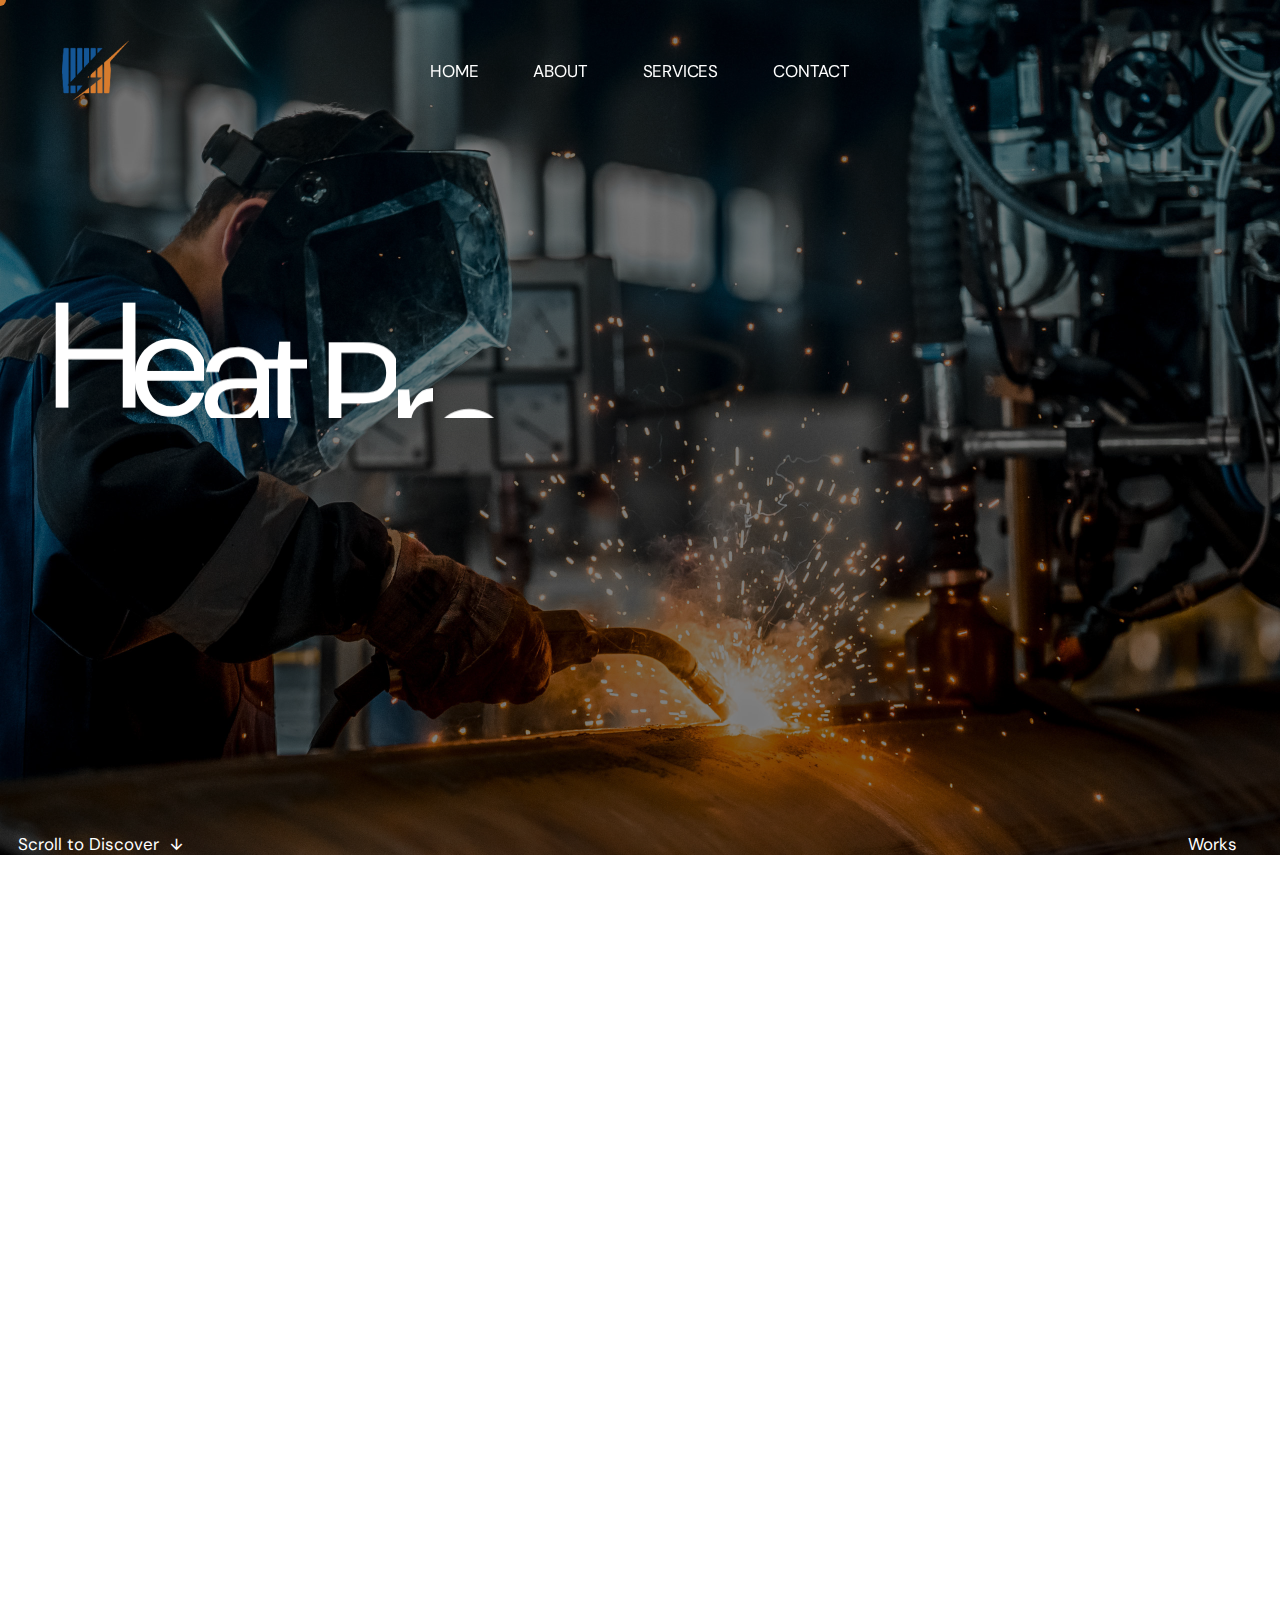
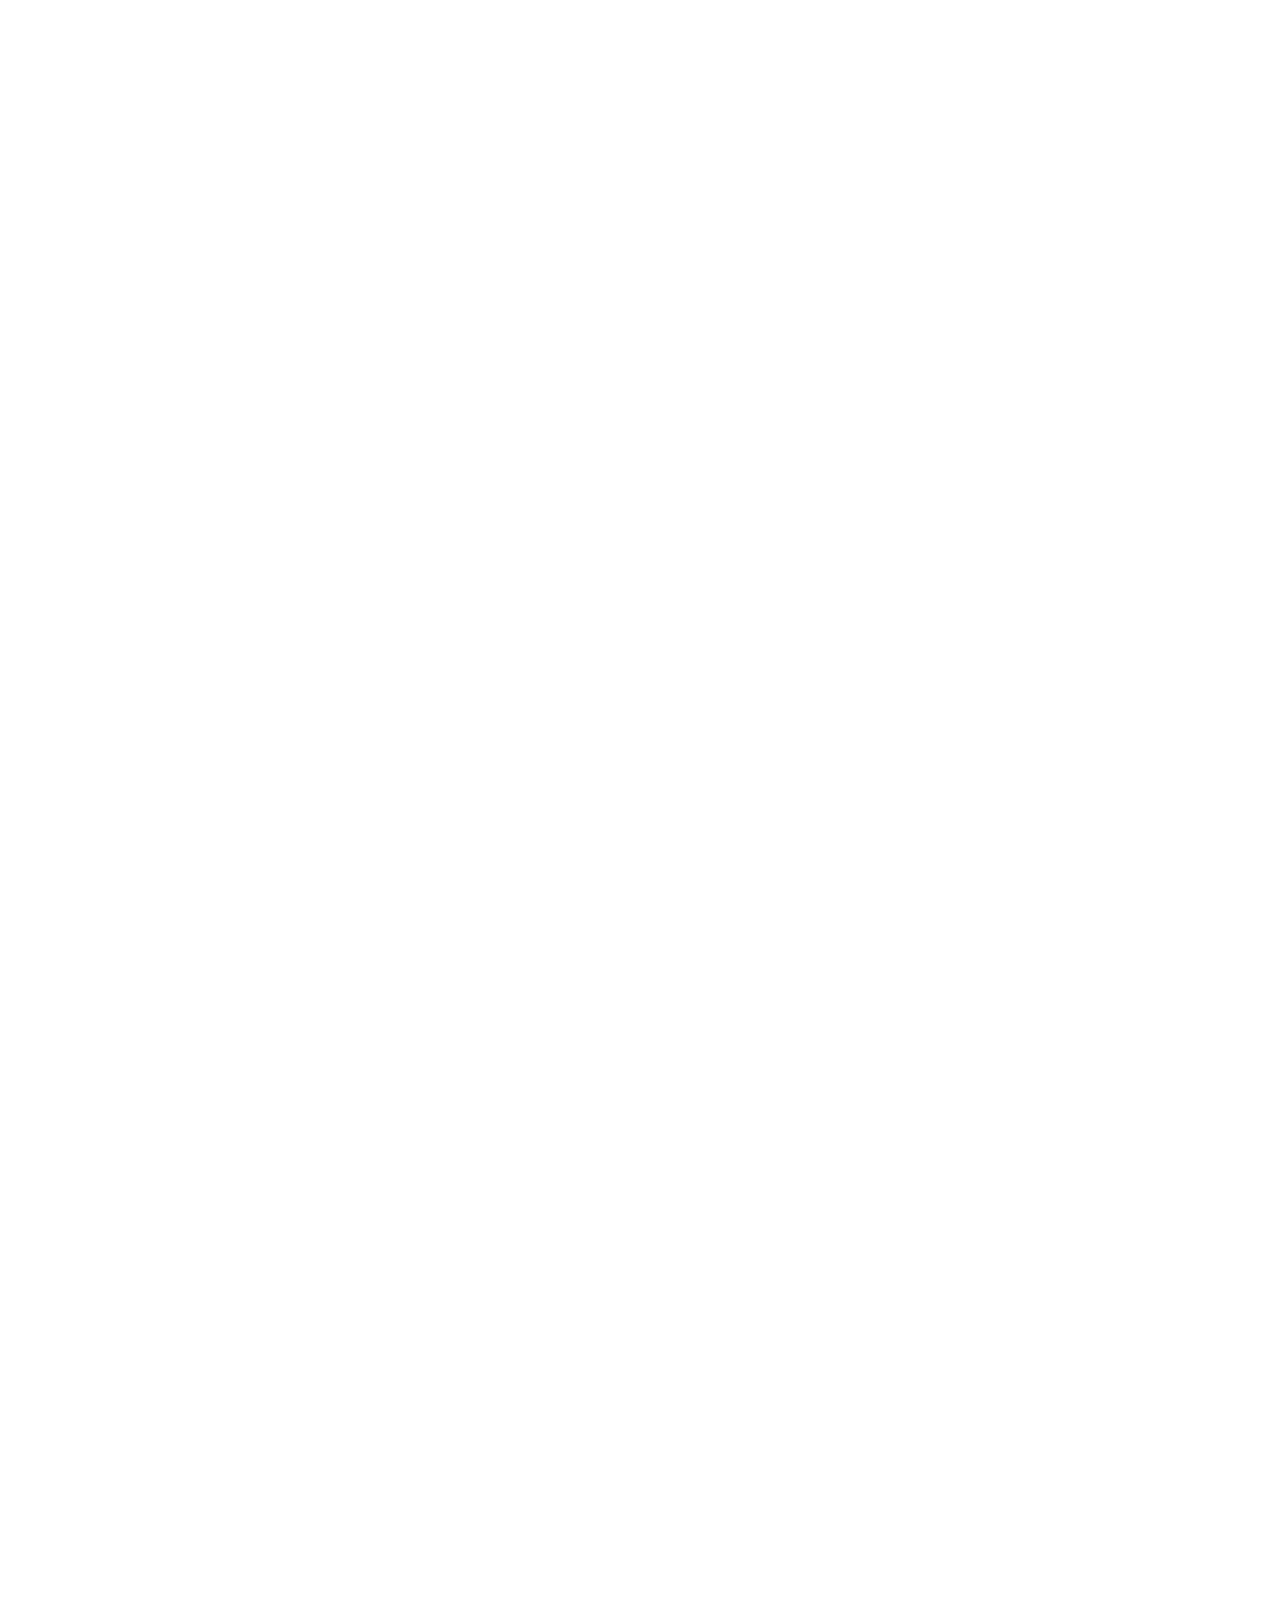
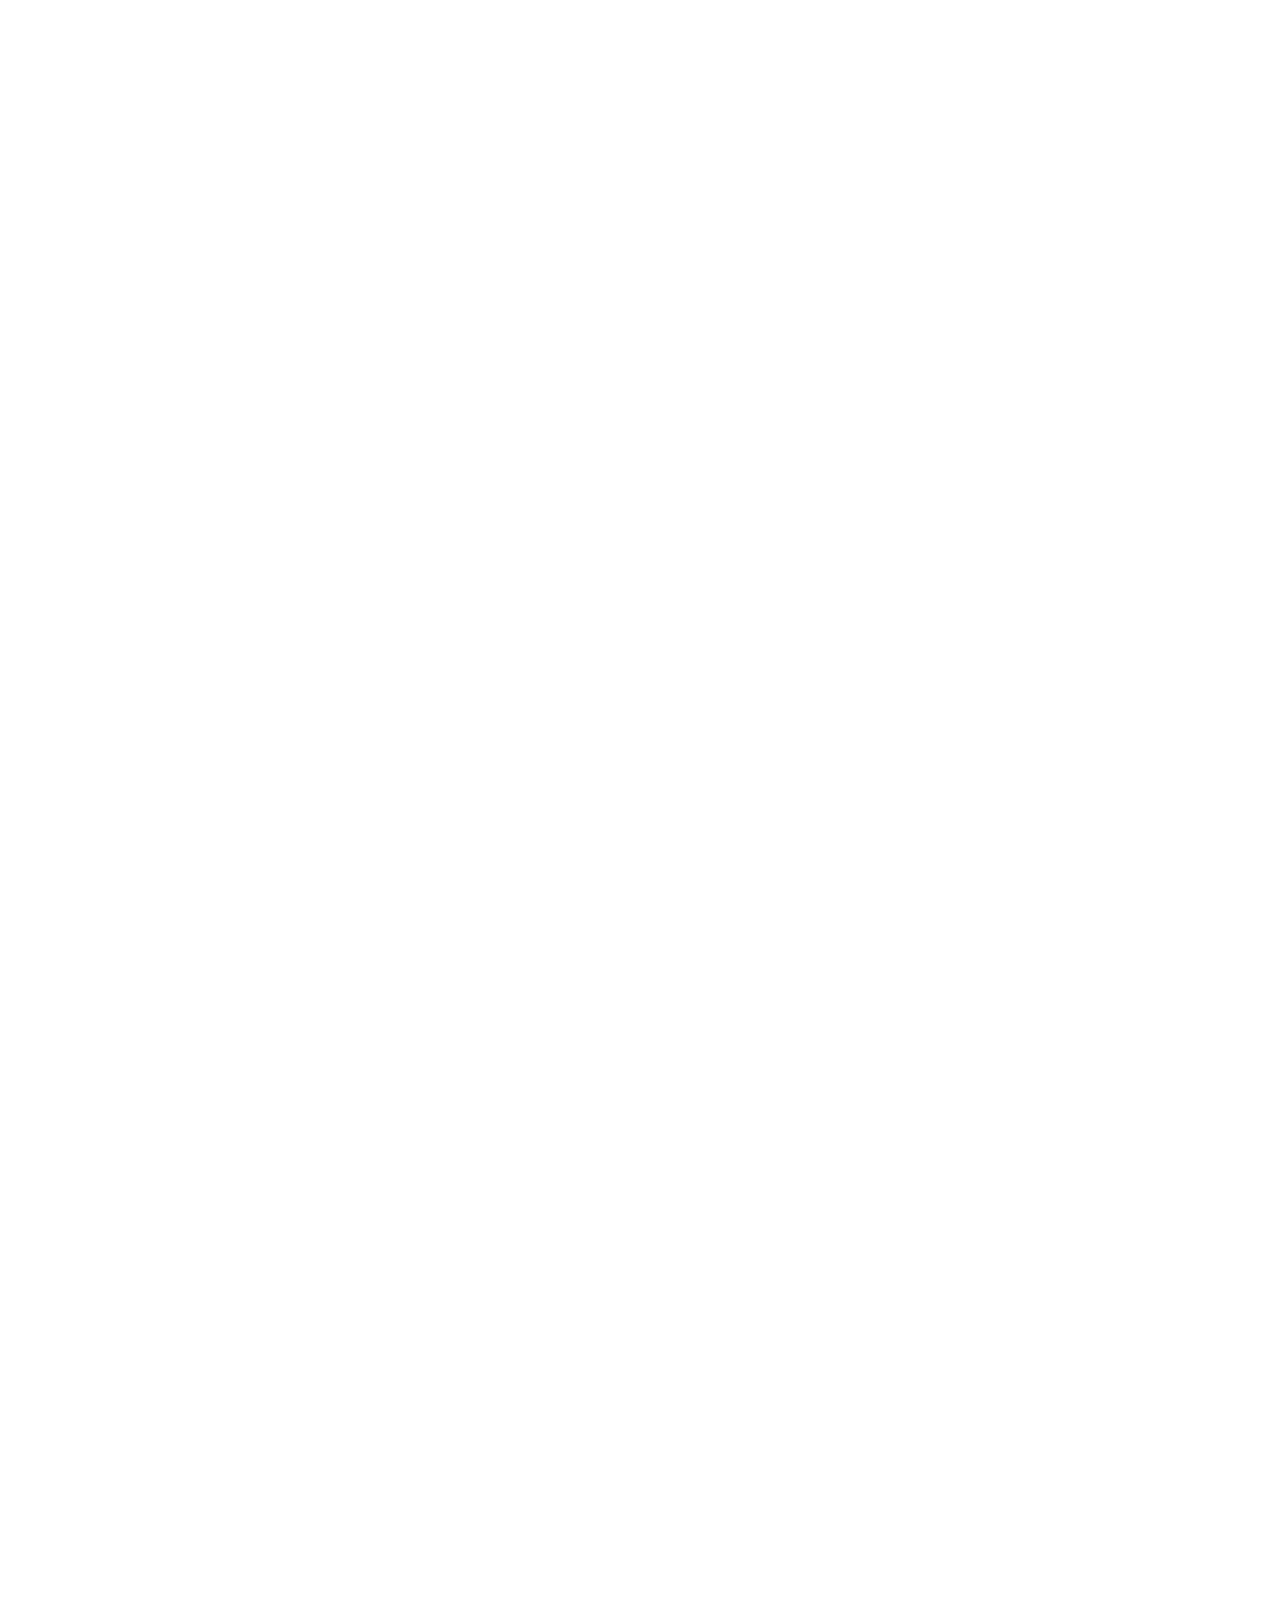
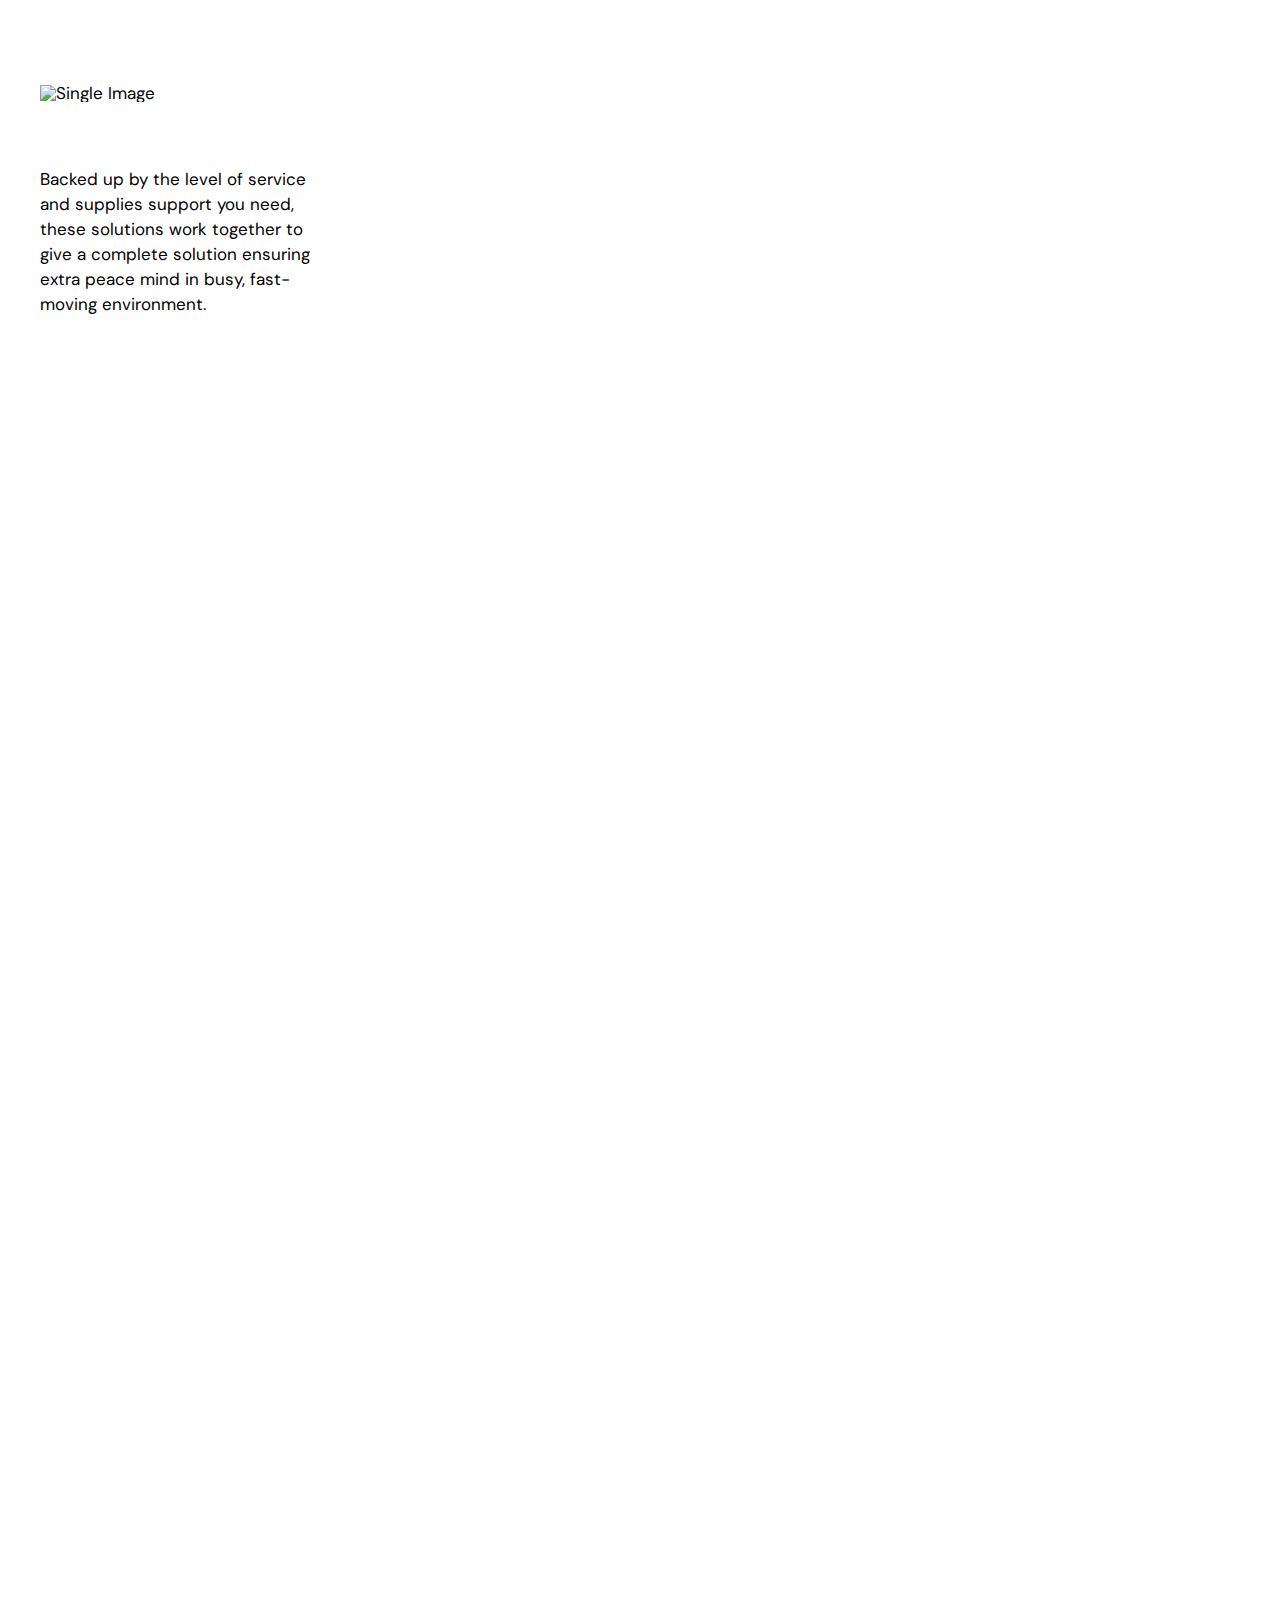
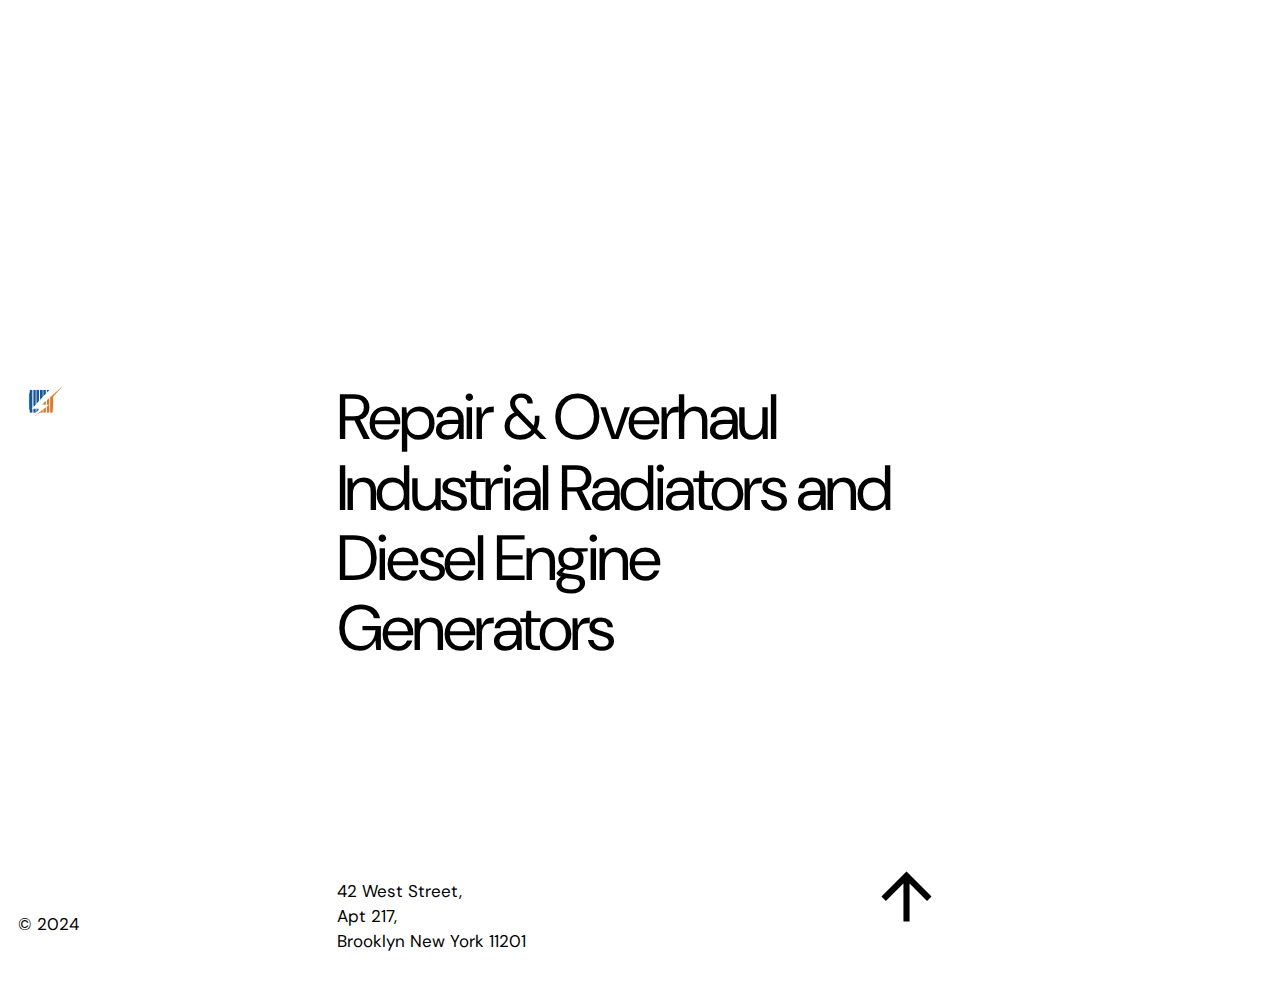
==== index.html @ 5d4de26f "adding everything i've done so far" ====
<!DOCTYPE html>
<html lang="en">

<style>
    body {
        background-color: white!important;
    }

    a {
        color: white!important;
    }

    a:hover {
        color: white!important;
    }

    #mouseCursor .main-circle {
        fill: #d77c2e!important;
    }
</style>

<head>
    <meta charset="utf-8">

    <!-- Page Title -->
    <title>Heat Process Industrial Services</title>
    <!--/ Page Title -->

    <meta name="author" content="Pe Themes">
    <meta name="description" content="Multi-Concept Creative Portfolio Template">
    <meta name="keywords" content="portfolio, agency, personal, creative">
    <meta name="viewport" content="width=device-width, initial-scale=1">

    <link rel="preconnect" href="https://fonts.googleapis.com">
    <link rel="preconnect" href="https://fonts.gstatic.com" crossorigin>
    <link type="text/css" href="https://fonts.googleapis.com/css2?family=DM+Sans:wght@400;500&display=swap" rel="stylesheet">

    <link href="https://fonts.googleapis.com/icon?family=Material+Icons" rel="stylesheet">


    <link href="css/plugins.css" rel="stylesheet">
    <link href="style.css" rel="stylesheet">

    <!-- Favicons -->
    <link rel="icon" type="image/x-icon" href="img/slice 2-03.png">
    <!--/ Favicons -->

</head>

<body data-barba="wrapper">
    <!-- Page Loader -->
    <div class="page-loader blocks">

        <!-- Percentage (Don't Touch) -->
        <div class="page-loader-percentage"></div>
        <!-- Percentage (Don't Touch) -->

    </div>
    <!--/ Page Loader -->

    <!-- Page Transitions -->
    <div class="nayla-page-transition block up capt-bottom-left default">

        <!-- Caption -->
        <div class="page-transition-caption">
            LOADING PLEASE WAIT..
        </div>
        <!--/ Caption -->

    </div>
    <!--/ Page Transitions -->

    <!-- Mouse Cursor -->
    <div id="mouseCursor" class="dot"></div>
    <!--/ Mouse Cursor -->

    <!-- Page -->
    <div id="page">

        <div class="menu-overlay"></div>

        <!-- Site Header -->
        <div id="header" class="site-header fixed">

            <!-- Header Wrapper -->
            <div class="header-wrapper wrapper-full">

                <div class="c-col-3 sm-6">

                    <!--  Site Branding -->
                    <div class="site-branding">

                        <!--  Site Logo -->
                        <div class="site-logo">

                            <img alt="Site Logo (Dark)" class="dark-logo" src="img/slice 2-03.png">
                            <img alt="Site Logo (Light)" class="light-logo" src="img/slice 2-03.png">

                        </div>
                        <!--/  Site Logo -->

                        <!--  Sticky Logo -->
                        <div class="sticky-logo">

                            <img alt="Sticky Logo (Dark)" class="sticky-dark-logo" src="img/slice 2-03.png">
                            <img alt="Sticky Logo (Light)" class="sticky-light-logo" src="img/slice 2-03.png">

                        </div>
                        <!--/  Sticky Logo -->

                    </div>
                    <!--  Site Branding -->

                </div>

                <!-- Nav Bar -->
                <div class="c-col-6 hide-sticky hide-mobile hide-tablet align-center">

                    <nav id="site-navigation" class="main-navigation classic">

                        <ul class="menu main-menu">

                            <li class="menu-item">
                                <a href="#.">HOME</a>
                            </li>
                            <li class="menu-item">
                                <a href="#.">ABOUT</a>
                            </li>
                            <li class="menu-item">
                                <a href="#.">SERVICES</a>
                            </li>
                            <li class="menu-item">
                                <a href="#.">CONTACT</a>
                            </li>
                        </ul>
                    </nav>

                </div>
                <!--/ Nav Bar -->

            </div>
            <!--/ Header Wrapper -->

        </div>
        <!--/ Site Header -->

        <!-- Main -->
        <main id="primary" class="site-main" data-barba="container">

            <!-- Page Content -->
            <div id="content" class="page-content">

                <!-- 100vh home screen with title and picture -->
                <div class="section fullscreen" style="height: 100vh">

                    <div class="section-background">

                        <!-- Image -->
                        <div style="height: 100vh;">

                            <img src="img/AdobeStock_260336691-scaled.jpeg" style="object-fit: cover; object-position: 50% 0; width: 100%; height: auto; filter: brightness(50%)" alt="Image description">

                        </div>
                        <!--/ Image -->

                    </div>

                    <div class="wrapper">

                        <div class="c-col-12"></div>

                        <div class="c-col-12 self-center">

                            <!-- Text -->
                            <div class="text-wrapper align-center no-margin">

                                <p class="md-title no-margin has-anim-text charsUp" data-duration=1.5 style="color:white!important;">
                                    Heat Process Industrial Services
                                </p>

                            </div>
                            <!--/ Text -->

                        </div>

                        <div class="c-col-6 align-bottom" style="margin-bottom: 30px; color: white!important;">

                            <!-- Button -->
                            <div class="nayla-button underline icon-right scroll-button" data-scroll-to="#sec1" data-icon="arrow_downward">

                                <a href="#.">Scroll to Discover</a>

                            </div>
                            <!--/ Button -->

                        </div>

                        <div class="c-col-6 align-bottom align-right" style="margin-bottom: 30px; color:white!important">

                            <!-- Button -->
                            <div class="nayla-button underline icon-right" data-icon="arrow_outward">

                                <a href="#.">Works</a>

                            </div>
                            <!--/ Button -->

                        </div>

                    </div>

                </div>

                <!-- the scrollable "our solutions" part -->
                <div id="content" class="page-content">

                    <div class="section fullscreen" style="padding-top: 150px" id="carouselPin">
    
                        <div class="wrapper-full">
    
                            <div class="c-col-6 sm-12 no-margin">
    
                                <div class="text-wrapper">
    
                                    <h2 class="has-anim-text wordsUp">Our<br>Solutions</h2>
    
                                </div>
    
                            </div>
    
                            <div class="c-col-3 align-center no-margin"></div>
    
                            <div class="c-col-3 sm-12 no-margin hide-mobile">
    
                                <div class="text-wrapper">
    
                                    <p class="has-anim-text linesUp">We give you total servicing solutions that work at every level for industrial radiators or coolers and heat exchangers or transfer devices.</p>
    
                                </div>
    
                                <!-- Empty Space -->
                                <span class="empty-space hide-mobile" style="height: 35px"></span>
                                <!--/ Empty Space -->
    
                                <!-- Button -->
                                <div class="nayla-button underline">
    
                                    <a href="pages/about-digital-gray.html">ABOUT US</a>
    
                                </div>
                                <!--/ Button -->
    
                            </div>
    
                            <div class="c-col-12 align-bottom no-margin">
    
                                <!-- Dynamic Carousel -->
                                <div class="nayla-dynamic-carousel parallax-on items-bottom navScroll" data-scroll-speed="3000" style="--w: 30vw;--gap: 15px;" data-pin='#carouselPin' data-animation="slideUp">
    
                                    <div class="carousel--wrapper">
    
                                        <!-- Carusel Item -->
                                        <div class="carousel--item">
    
                                            <!-- Single Project -->
                                            <div class="single-project">
    
                                                <!-- Project URL --><a href="projects/project-primo.html">
    
                                                    <div class="single-project-wrap">
    
                                                        <!-- Image -->
                                                        <div class="single-project-image">
    
                                                            <img alt="Single Project Image" src="img/projects/primo_featured.jpg">
    
                                                        </div>
                                                        <!--/ Image -->
    
                                                        <!-- Meta -->
                                                        <div class="single-project-meta">
    
                                                            <div class="single-project-title">
                                                                <h6>INDUSTRIAL RADIATORSWe</h6>
                                                            </div>
    
                                                            <div class="single-project-category">Photography</div>
    
                                                        </div>
                                                        <!--/ Meta -->
    
                                                    </div>
    
                                                </a>
    
                                            </div>
                                            <!--/ Single Project -->
    
                                        </div>
                                        <!--/ Carusel Item -->
    
                                        <!-- Carusel Item -->
                                        <div class="carousel--item">
    
                                            <!-- Single Project -->
                                            <div class="single-project">
    
                                                <!-- Project URL --><a href="projects/project-architexture.html">
    
                                                    <div class="single-project-wrap">
    
                                                        <!-- Image -->
                                                        <div class="single-project-image">
    
                                                            <img alt="Single Project Image" src="img/projects/architexture_1.jpg">
    
                                                        </div>
                                                        <!--/ Image -->
    
                                                        <!-- Meta -->
                                                        <div class="single-project-meta">
    
                                                            <div class="single-project-title">
                                                                <h6>Diesel Engines and Generators</h6>
                                                            </div>
    
                                                            <div class="single-project-category">Photography</div>
    
                                                        </div>
                                                        <!--/ Meta -->
    
                                                    </div>
    
                                                </a>
    
                                            </div>
                                            <!--/ Single Project -->
    
                                        </div>
                                        <!--/ Carusel Item -->
    
                                        <!-- Carusel Item -->
                                        <div class="carousel--item">
    
                                            <!-- Single Project -->
                                            <div class="single-project">
    
                                                <!-- Project URL --><a href="projects/project-uxunleashed.html">
    
                                                    <div class="single-project-wrap">
    
                                                        <!-- Image -->
                                                        <div class="single-project-image">
    
                                                            <div class="nayla-video n-vimeo no-interactions" data-controls="false" data-autoplay=true data-muted=true data-loop=true>
    
                                                                <div class="n-video" data-plyr-provider="vimeo" data-plyr-embed-id="852807864"></div>
    
                                                            </div>
    
                                                        </div>
                                                        <!--/ Image -->
    
                                                        <!-- Meta -->
                                                        <div class="single-project-meta">
    
                                                            <div class="single-project-title">
                                                                <h6>Coolers & Heat Exchangers</h6>
                                                            </div>
    
                                                            <div class="single-project-category">UX/UI Design</div>
    
                                                        </div>
                                                        <!--/ Meta -->
    
                                                    </div>
    
                                                </a>
    
                                            </div>
                                            <!--/ Single Project -->
    
                                        </div>
                                        <!--/ Carusel Item -->
    
                                    </div>
    
    
                                </div>
                                <!--/ Dynamic Carousel -->
    
                            </div>
    
                        </div>
    
                    </div>
    
    
                </div>

                <!-- the scrollable "our services" part -->
                <div class="wrapper-full" style="position: relative; padding-top: 5rem;">

                    <div class="c-col-3 sm-12">

                        <!-- Single Image -->
                        <div class="single-image">

                            <img alt="Single Image" src="img/office_1.jpg">

                        </div>
                        <!--/ Single Image -->

                        <!-- Empty Space -->
                        <span class="empty-space hide-mobile" style="height: 35px"></span>
                        <!--/ Empty Space -->

                        <!-- Text -->
                        <div class="text-wrapper">

                            <p>Backed up by the level of service and supplies support you need, these solutions work together to give a complete solution ensuring extra peace mind in busy, fast-moving environment.</p>

                        </div>
                        <!--/ Text -->

                        <!-- Empty Space -->
                        <span class="empty-space hide-mobile" style="height: 35px"></span>
                        <!--/ Empty Space -->

                        <!-- Button -->
                        <div class="nayla-button fill button-sm">

                            <a href="#">OUR SERVICES</a>

                        </div>
                        <!--/ Button -->

                    </div>

                    <!-- Empty Column (For Spacing) -->
                    <div class="c-col-3 hide-mobile"></div>
                    <!--/ Empty Column (For Spacing) -->

                    <div class="c-col-6 sm-12">

                        <!-- Accordion Small -->
                        <div class="nayla-accordion" data-toggle-icon="fiber_manual_record">

                            <ul class="accordion-wrap">

                                <!-- Accordion Item -->
                                <li class="accordion-item">

                                    <!-- Title -->
                                    <div class="accordion-title text-h6 has-anim-text wordsUp">Industrial Radiator Repair</div>
                                    <!--/ Title -->


                                    <div class="accordion-content">

                                        <p class="text-h6">No matter how big, can handle any industrial radiator application.</p>

                                    </div>
                                </li>
                                <!--/ Accordion Item -->

                                <!-- Accordion Item -->
                                <li class="accordion-item">

                                    <!-- Title -->
                                    <div class="accordion-title text-h6 has-anim-text wordsUp">Heat Exchanger Service</div>
                                    <!--/ Title -->

                                    <!-- Content -->
                                    <div class="accordion-content">

                                        <p class="text-h6">Capable of serciving multiple types of heat exchangers.</p>

                                    </div>
                                    <!--/ Content -->

                                </li>
                                <!--/ Accordion Item -->

                                <!-- Accordion Item -->
                                <li class="accordion-item">

                                    <!-- Title -->
                                    <div class="accordion-title text-h6 has-anim-text wordsUp">Industrial Oil Coolers</div>
                                    <!--/ Title -->

                                    <!-- Content -->
                                    <div class="accordion-content">

                                        <p class="text-h6">Not only service oil coolers, but also build new coolers.</p>

                                    </div>
                                    <!--/ Content -->

                                </li>
                                <!--/ Accordion Item -->

                                <!-- Accordion Item -->
                                <li class='accordion-item'>

                                    <!-- Title -->
                                    <div class="accordion-title text-h6 has-anim-text wordsUp">Shell and Tube Bundles</div>
                                    <!--/ Title -->

                                    <!-- Content -->
                                    <div class="accordion-content">

                                        <p class="text-h6">Capable of cleaning, testing, and retubing any size or application with any type of tubing.</p>

                                    </div>
                                    <!--/ Content -->

                                </li>
                                <!--/ Accordion Item -->

                                <!-- Accordion Item -->
                                <li class='accordion-item'>

                                    <!-- Title -->
                                    <div class="accordion-title text-h6 has-anim-text wordsUp">U-Bend Bundles</div>
                                    <!--/ Title -->

                                    <!-- Content -->
                                    <div class="accordion-content">

                                        <p class="text-h6">Like shell and tube bundles, but with U-Bends on one end. We can servicec, clean, repair, or re-tube them.</p>

                                    </div>
                                    <!--/ Content -->

                                </li>
                                <!--/ Accordion Item -->

                                <!-- Accordion Item -->
                                <li class='accordion-item'>

                                    <!-- Title -->
                                    <div class="accordion-title text-h6 has-anim-text wordsUp">On-Site Gen-Set Repair & Re-Core</div>
                                    <!--/ Title -->

                                    <!-- Content -->
                                    <div class="accordion-content">

                                        <p class="text-h6">Repair or re-core your generator repair <span style="font-weight: bold;">ON SITE!</span></p>

                                    </div>
                                    <!--/ Content -->

                                </li>
                                <!--/ Accordion Item -->

                                <!-- Accordion Item -->
                                <li class='accordion-item'>

                                    <!-- Title -->
                                    <div class="accordion-title text-h6 has-anim-text wordsUp">Custom Built Heat Exchangers</div>
                                    <!--/ Title -->

                                    <!-- Content -->
                                    <div class="accordion-content">

                                        <p class="text-h6">Building of customised multiple types of heat exchangers to your specifications.</p>

                                    </div>
                                    <!--/ Content -->

                                </li>
                                <!--/ Accordion Item -->

                                <!-- Accordion Item -->
                                <li class='accordion-item'>

                                    <!-- Title -->
                                    <div class="accordion-title text-h6 has-anim-text wordsUp">Custom Air Cooler Repair</div>
                                    <!--/ Title -->

                                    <!-- Content -->
                                    <div class="accordion-content">

                                        <p class="text-h6">Set up to repair and re-core charge-air coolers.</p>

                                    </div>
                                    <!--/ Content -->

                                </li>
                                <!--/ Accordion Item -->

                                <!-- Accordion Item -->
                                <li class='accordion-item'>

                                    <!-- Title -->
                                    <div class="accordion-title text-h6 has-anim-text wordsUp">Pick-Up & Delivery Service</div>
                                    <!--/ Title -->

                                    <!-- Content -->
                                    <div class="accordion-content">

                                        <p class="text-h6">Offer pick-up & delivery services to our industrial customers</p>

                                    </div>
                                    <!--/ Content -->

                                </li>
                                <!--/ Accordion Item -->

                                <!-- Accordion Item -->
                                <li class='accordion-item'>

                                    <!-- Title -->
                                    <div class="accordion-title text-h6 has-anim-text wordsUp">Fuel Tank Repair</div>
                                    <!--/ Title -->

                                    <!-- Content -->
                                    <div class="accordion-content">

                                        <p class="text-h6">Repairing of diesel fuel tanks at our facility.</p>

                                    </div>
                                    <!--/ Content -->

                                </li>
                                <!--/ Accordion Item -->

                                <!-- Accordion Item -->
                                <li class='accordion-item'>

                                    <!-- Title -->
                                    <div class="accordion-title text-h6 has-anim-text wordsUp">Caterpillar Tank Re-Building</div>
                                    <!--/ Title -->

                                    <!-- Content -->
                                    <div class="accordion-content">

                                        <p class="text-h6">Re-building the rusted and pitted tanks on Caterpillar folded core radiators.</p>

                                    </div>
                                    <!--/ Content -->

                                </li>
                                <!--/ Accordion Item -->

                            </ul>

                        </div>
                        <!-- Accordion Small -->

                    </div>

                </div>

                <div class="section">

                    <div class="wrapper">

                        <div class="c-col-8 sm-12 col-center">

                            <div class="text-wrapper align-center">

                                <h1 class="has-anim-text linesUp" style="margin-bottom: 0.3em">Quality and control at every level.</h1>

                            </div>

                            <div class="text-wrapper align-center no-margin" style="--width: 60%;">

                                <p class="has-anim-text wordsUp">At Heat Pro quality is not a norm but habit. At regular intervals we keep updating our unit with the most advanced techniques, to deliver best customers. Our assurance department follows an exhaustive checklist. Our quality system processes are in place ensure consistent quality. Today, we earn the reputation for quality, reliability, and complete flexibility to manufacture radiators associated products services matching customer specifications satisfaction. </p>

                            </div>

                        </div>

                    </div>

                </div>

            </div>
            <!--/ Page Content -->

        </main>
        <!--/ Main -->

        <!-- Footer -->
        <div id="footer" class="site-footer">

            <div class="footer-wrapper">

                <!-- Footer Top Wrapper -->
                <div class="wrapper footer-top-wrapper">

                    <div class="c-col-3 sm-12">

                        <!-- Footer Logo -->
                        <div class="single-image" style="width: 50px">

                            <img alt="Single Image" src="img/slice 2-03.png">

                        </div>
                        <!--/ Footer Logo -->

                    </div>

                    <div class="c-col-6 sm-12">

                        <!-- Text Wrapper -->
                        <div class="text-wrapper">

                            <p class="text-h2">
                                Repair & Overhaul Industrial Radiators and Diesel Engine Generators
                            </p>

                        </div>
                        <!--/ Text Wrapper -->

                    </div>

                    <div class="c-col-3 sm-6 hide-mobile">

                        <!-- Text -->
                        <div class="text-wrapper align-right">

                            <p><a href="contact.html">Contact Us</a></p>

                        </div>
                        <!--/ Text -->

                        <!-- Menu -->
                        <ul class="menu text-h6 align-right">

                            <li><a href="mailto:info@heatprocessor.com">info@heatprocessor.com</a></li>
                            <li><a href="mailto:sales@heatprocessor.com">sales@heatprocessor.com</a></li>

                        </ul>
                        <!--/ Menu -->

                    </div>

                </div>
                <!--/ Footer Top Wrapper -->

                <!-- Footer Bottom Wrapper -->
                <div class="wrapper footer-bottom-wrapper">

                    <div class="c-col-3 sm-12">

                        <!-- Copyright -->
                        <div class="text-wrapper">

                            <p>© 2024</p>

                        </div>
                        <!--/ Copyright -->

                    </div>
                    
                    <div class="c-col-3 sm-6">


                        <!-- Text -->
                        <div class="text-wrapper no-margin">

                            <p class="no-margin">42 West Street,
                                <br>Apt 217,
                                <br>Brooklyn New York 11201
                            </p>

                        </div>
                        <!--/ Text -->


                    </div>

                    <div class="c-col-3 sm-6">

                        <!-- Scroll Top Icon -->
                        <div class="nayla-icon align-right scroll-button" data-scroll-to=0 style="--fontSize: 75px;--wgt: 300">
                            <span class="material-icons">
                                arrow_upward
                            </span>

                        </div>
                        <!--/ Scroll Top Icon -->

                    </div>

                </div>
                <!--/ Footer Bottom Wrapper -->

            </div>

        </div>
        <!--/ Footer -->

    </div>
    <!--/ Page -->

    <script src="js/jquery.min.js"></script>
    <script src="js/plugins.js"></script>
    <script src="js/barba.min.js"></script>
    <script src="js/gsap.js"></script>
    <script src="js/scripts.js"></script>
</body>
---- css/plugins.css ----
/**
 * Swiper 9.3.2
 * Most modern mobile touch slider and framework with hardware accelerated transitions
 * https://swiperjs.com
 *
 * Copyright 2014-2023 Vladimir Kharlampidi
 *
 * Released under the MIT License
 *
 * Released on: May 15, 2023
 */

@charset "UTF-8";

@font-face{font-family:swiper-icons;src:url('data:application/font-woff;charset=utf-8;base64, [base64]//wADZ2x5ZgAAAywAAADMAAAD2MHtryVoZWFkAAABbAAAADAAAAA2E2+eoWhoZWEAAAGcAAAAHwAAACQC9gDzaG10eAAAAigAAAAZAAAArgJkABFsb2NhAAAC0AAAAFoAAABaFQAUGG1heHAAAAG8AAAAHwAAACAAcABAbmFtZQAAA/gAAAE5AAACXvFdBwlwb3N0AAAFNAAAAGIAAACE5s74hXjaY2BkYGAAYpf5Hu/j+W2+MnAzMYDAzaX6QjD6/4//Bxj5GA8AuRwMYGkAPywL13jaY2BkYGA88P8Agx4j+/8fQDYfA1AEBWgDAIB2BOoAeNpjYGRgYNBh4GdgYgABEMnIABJzYNADCQAACWgAsQB42mNgYfzCOIGBlYGB0YcxjYGBwR1Kf2WQZGhhYGBiYGVmgAFGBiQQkOaawtDAoMBQxXjg/wEGPcYDDA4wNUA2CCgwsAAAO4EL6gAAeNpj2M0gyAACqxgGNWBkZ2D4/wMA+xkDdgAAAHjaY2BgYGaAYBkGRgYQiAHyGMF8FgYHIM3DwMHABGQrMOgyWDLEM1T9/w8UBfEMgLzE////P/5//f/V/xv+r4eaAAeMbAxwIUYmIMHEgKYAYjUcsDAwsLKxc3BycfPw8jEQA/[base64]/uznmfPFBNODM2K7MTQ45YEAZqGP81AmGGcF3iPqOop0r1SPTaTbVkfUe4HXj97wYE+yNwWYxwWu4v1ugWHgo3S1XdZEVqWM7ET0cfnLGxWfkgR42o2PvWrDMBSFj/IHLaF0zKjRgdiVMwScNRAoWUoH78Y2icB/yIY09An6AH2Bdu/UB+yxopYshQiEvnvu0dURgDt8QeC8PDw7Fpji3fEA4z/PEJ6YOB5hKh4dj3EvXhxPqH/SKUY3rJ7srZ4FZnh1PMAtPhwP6fl2PMJMPDgeQ4rY8YT6Gzao0eAEA409DuggmTnFnOcSCiEiLMgxCiTI6Cq5DZUd3Qmp10vO0LaLTd2cjN4fOumlc7lUYbSQcZFkutRG7g6JKZKy0RmdLY680CDnEJ+UMkpFFe1RN7nxdVpXrC4aTtnaurOnYercZg2YVmLN/d/gczfEimrE/fs/bOuq29Zmn8tloORaXgZgGa78yO9/cnXm2BpaGvq25Dv9S4E9+5SIc9PqupJKhYFSSl47+Qcr1mYNAAAAeNptw0cKwkAAAMDZJA8Q7OUJvkLsPfZ6zFVERPy8qHh2YER+3i/BP83vIBLLySsoKimrqKqpa2hp6+jq6RsYGhmbmJqZSy0sraxtbO3sHRydnEMU4uR6yx7JJXveP7WrDycAAAAAAAH//wACeNpjYGRgYOABYhkgZgJCZgZNBkYGLQZtIJsFLMYAAAw3ALgAeNolizEKgDAQBCchRbC2sFER0YD6qVQiBCv/H9ezGI6Z5XBAw8CBK/m5iQQVauVbXLnOrMZv2oLdKFa8Pjuru2hJzGabmOSLzNMzvutpB3N42mNgZGBg4GKQYzBhYMxJLMlj4GBgAYow/P/PAJJhLM6sSoWKfWCAAwDAjgbRAAB42mNgYGBkAIIbCZo5IPrmUn0hGA0AO8EFTQAA');font-weight:400;font-style:normal}:root{--swiper-theme-color:#007aff}.swiper,swiper-container{margin-left:auto;margin-right:auto;position:relative;overflow:hidden;list-style:none;padding:0;z-index:1;display:block}.swiper-vertical>.swiper-wrapper{flex-direction:column}.swiper-wrapper{position:relative;width:100%;height:100%;z-index:1;display:flex;transition-property:transform;transition-timing-function:var(--swiper-wrapper-transition-timing-function,initial);box-sizing:content-box}.swiper-android .swiper-slide,.swiper-wrapper{transform:translate3d(0px,0,0)}.swiper-horizontal{touch-action:pan-y}.swiper-vertical{touch-action:pan-x}.swiper-slide,swiper-slide{flex-shrink:0;width:100%;height:100%;position:relative;transition-property:transform;display:block}.swiper-slide-invisible-blank{visibility:hidden}.swiper-autoheight,.swiper-autoheight .swiper-slide{height:auto}.swiper-autoheight .swiper-wrapper{align-items:flex-start;transition-property:transform,height}.swiper-backface-hidden .swiper-slide{transform:translateZ(0);-webkit-backface-visibility:hidden;backface-visibility:hidden}.swiper-3d.swiper-css-mode .swiper-wrapper{perspective:1200px}.swiper-3d .swiper-wrapper{transform-style:preserve-3d}.swiper-3d{perspective:1200px}.swiper-3d .swiper-cube-shadow,.swiper-3d .swiper-slide,.swiper-3d .swiper-slide-shadow,.swiper-3d .swiper-slide-shadow-bottom,.swiper-3d .swiper-slide-shadow-left,.swiper-3d .swiper-slide-shadow-right,.swiper-3d .swiper-slide-shadow-top{transform-style:preserve-3d}.swiper-3d .swiper-slide-shadow,.swiper-3d .swiper-slide-shadow-bottom,.swiper-3d .swiper-slide-shadow-left,.swiper-3d .swiper-slide-shadow-right,.swiper-3d .swiper-slide-shadow-top{position:absolute;left:0;top:0;width:100%;height:100%;pointer-events:none;z-index:10}.swiper-3d .swiper-slide-shadow{background:rgba(0,0,0,.15)}.swiper-3d .swiper-slide-shadow-left{background-image:linear-gradient(to left,rgba(0,0,0,.5),rgba(0,0,0,0))}.swiper-3d .swiper-slide-shadow-right{background-image:linear-gradient(to right,rgba(0,0,0,.5),rgba(0,0,0,0))}.swiper-3d .swiper-slide-shadow-top{background-image:linear-gradient(to top,rgba(0,0,0,.5),rgba(0,0,0,0))}.swiper-3d .swiper-slide-shadow-bottom{background-image:linear-gradient(to bottom,rgba(0,0,0,.5),rgba(0,0,0,0))}.swiper-css-mode>.swiper-wrapper{overflow:auto;scrollbar-width:none;-ms-overflow-style:none}.swiper-css-mode>.swiper-wrapper::-webkit-scrollbar{display:none}.swiper-css-mode>.swiper-wrapper>.swiper-slide{scroll-snap-align:start start}.swiper-horizontal.swiper-css-mode>.swiper-wrapper{scroll-snap-type:x mandatory}.swiper-vertical.swiper-css-mode>.swiper-wrapper{scroll-snap-type:y mandatory}.swiper-centered>.swiper-wrapper::before{content:'';flex-shrink:0;order:9999}.swiper-centered>.swiper-wrapper>.swiper-slide{scroll-snap-align:center center;scroll-snap-stop:always}.swiper-centered.swiper-horizontal>.swiper-wrapper>.swiper-slide:first-child{margin-inline-start:var(--swiper-centered-offset-before)}.swiper-centered.swiper-horizontal>.swiper-wrapper::before{height:100%;min-height:1px;width:var(--swiper-centered-offset-after)}.swiper-centered.swiper-vertical>.swiper-wrapper>.swiper-slide:first-child{margin-block-start:var(--swiper-centered-offset-before)}.swiper-centered.swiper-vertical>.swiper-wrapper::before{width:100%;min-width:1px;height:var(--swiper-centered-offset-after)}.swiper-lazy-preloader{width:42px;height:42px;position:absolute;left:50%;top:50%;margin-left:-21px;margin-top:-21px;z-index:10;transform-origin:50%;box-sizing:border-box;border:4px solid var(--swiper-preloader-color,var(--swiper-theme-color));border-radius:50%;border-top-color:transparent}.swiper-watch-progress .swiper-slide-visible .swiper-lazy-preloader,.swiper:not(.swiper-watch-progress) .swiper-lazy-preloader,swiper-container:not(.swiper-watch-progress) .swiper-lazy-preloader{animation:swiper-preloader-spin 1s infinite linear}.swiper-lazy-preloader-white{--swiper-preloader-color:#fff}.swiper-lazy-preloader-black{--swiper-preloader-color:#000}@keyframes swiper-preloader-spin{0%{transform:rotate(0deg)}100%{transform:rotate(360deg)}}.swiper-virtual .swiper-slide{-webkit-backface-visibility:hidden;transform:translateZ(0)}.swiper-virtual.swiper-css-mode .swiper-wrapper::after{content:'';position:absolute;left:0;top:0;pointer-events:none}.swiper-virtual.swiper-css-mode.swiper-horizontal .swiper-wrapper::after{height:1px;width:var(--swiper-virtual-size)}.swiper-virtual.swiper-css-mode.swiper-vertical .swiper-wrapper::after{width:1px;height:var(--swiper-virtual-size)}:root{--swiper-navigation-size:44px}.swiper-button-next,.swiper-button-prev{position:absolute;top:var(--swiper-navigation-top-offset,50%);width:calc(var(--swiper-navigation-size)/ 44 * 27);height:var(--swiper-navigation-size);margin-top:calc(0px - (var(--swiper-navigation-size)/ 2));z-index:10;cursor:pointer;display:flex;align-items:center;justify-content:center;color:var(--swiper-navigation-color,var(--swiper-theme-color))}.swiper-button-next.swiper-button-disabled,.swiper-button-prev.swiper-button-disabled{opacity:.35;cursor:auto;pointer-events:none}.swiper-button-next.swiper-button-hidden,.swiper-button-prev.swiper-button-hidden{opacity:0;cursor:auto;pointer-events:none}.swiper-navigation-disabled .swiper-button-next,.swiper-navigation-disabled .swiper-button-prev{display:none!important}.swiper-button-next:after,.swiper-button-prev:after{font-family:swiper-icons;font-size:var(--swiper-navigation-size);text-transform:none!important;letter-spacing:0;font-variant:initial;line-height:1}.swiper-button-prev,.swiper-rtl .swiper-button-next{left:var(--swiper-navigation-sides-offset,10px);right:auto}.swiper-button-prev:after,.swiper-rtl .swiper-button-next:after{content:'prev'}.swiper-button-next,.swiper-rtl .swiper-button-prev{right:var(--swiper-navigation-sides-offset,10px);left:auto}.swiper-button-next:after,.swiper-rtl .swiper-button-prev:after{content:'next'}.swiper-button-lock{display:none}.swiper-pagination{position:absolute;text-align:center;transition:.3s opacity;transform:translate3d(0,0,0);z-index:10}.swiper-pagination.swiper-pagination-hidden{opacity:0}.swiper-pagination-disabled>.swiper-pagination,.swiper-pagination.swiper-pagination-disabled{display:none!important}.swiper-horizontal>.swiper-pagination-bullets,.swiper-pagination-bullets.swiper-pagination-horizontal,.swiper-pagination-custom,.swiper-pagination-fraction{bottom:var(--swiper-pagination-bottom,8px);top:var(--swiper-pagination-top,auto);left:0;width:100%}.swiper-pagination-bullets-dynamic{overflow:hidden;font-size:0}.swiper-pagination-bullets-dynamic .swiper-pagination-bullet{transform:scale(.33);position:relative}.swiper-pagination-bullets-dynamic .swiper-pagination-bullet-active{transform:scale(1)}.swiper-pagination-bullets-dynamic .swiper-pagination-bullet-active-main{transform:scale(1)}.swiper-pagination-bullets-dynamic .swiper-pagination-bullet-active-prev{transform:scale(.66)}.swiper-pagination-bullets-dynamic .swiper-pagination-bullet-active-prev-prev{transform:scale(.33)}.swiper-pagination-bullets-dynamic .swiper-pagination-bullet-active-next{transform:scale(.66)}.swiper-pagination-bullets-dynamic .swiper-pagination-bullet-active-next-next{transform:scale(.33)}.swiper-pagination-bullet{width:var(--swiper-pagination-bullet-width,var(--swiper-pagination-bullet-size,8px));height:var(--swiper-pagination-bullet-height,var(--swiper-pagination-bullet-size,8px));display:inline-block;border-radius:var(--swiper-pagination-bullet-border-radius,50%);background:var(--swiper-pagination-bullet-inactive-color,#000);opacity:var(--swiper-pagination-bullet-inactive-opacity, .2)}button.swiper-pagination-bullet{border:none;margin:0;padding:0;box-shadow:none;-webkit-appearance:none;appearance:none}.swiper-pagination-clickable .swiper-pagination-bullet{cursor:pointer}.swiper-pagination-bullet:only-child{display:none!important}.swiper-pagination-bullet-active{opacity:var(--swiper-pagination-bullet-opacity, 1);background:var(--swiper-pagination-color,var(--swiper-theme-color))}.swiper-pagination-vertical.swiper-pagination-bullets,.swiper-vertical>.swiper-pagination-bullets{right:var(--swiper-pagination-right,8px);left:var(--swiper-pagination-left,auto);top:50%;transform:translate3d(0px,-50%,0)}.swiper-pagination-vertical.swiper-pagination-bullets .swiper-pagination-bullet,.swiper-vertical>.swiper-pagination-bullets .swiper-pagination-bullet{margin:var(--swiper-pagination-bullet-vertical-gap,6px) 0;display:block}.swiper-pagination-vertical.swiper-pagination-bullets.swiper-pagination-bullets-dynamic,.swiper-vertical>.swiper-pagination-bullets.swiper-pagination-bullets-dynamic{top:50%;transform:translateY(-50%);width:8px}.swiper-pagination-vertical.swiper-pagination-bullets.swiper-pagination-bullets-dynamic .swiper-pagination-bullet,.swiper-vertical>.swiper-pagination-bullets.swiper-pagination-bullets-dynamic .swiper-pagination-bullet{display:inline-block;transition:.2s transform,.2s top}.swiper-horizontal>.swiper-pagination-bullets .swiper-pagination-bullet,.swiper-pagination-horizontal.swiper-pagination-bullets .swiper-pagination-bullet{margin:0 var(--swiper-pagination-bullet-horizontal-gap,4px)}.swiper-horizontal>.swiper-pagination-bullets.swiper-pagination-bullets-dynamic,.swiper-pagination-horizontal.swiper-pagination-bullets.swiper-pagination-bullets-dynamic{left:50%;transform:translateX(-50%);white-space:nowrap}.swiper-horizontal>.swiper-pagination-bullets.swiper-pagination-bullets-dynamic .swiper-pagination-bullet,.swiper-pagination-horizontal.swiper-pagination-bullets.swiper-pagination-bullets-dynamic .swiper-pagination-bullet{transition:.2s transform,.2s left}.swiper-horizontal.swiper-rtl>.swiper-pagination-bullets-dynamic .swiper-pagination-bullet,:host(.swiper-horizontal.swiper-rtl) .swiper-pagination-bullets-dynamic .swiper-pagination-bullet{transition:.2s transform,.2s right}.swiper-pagination-fraction{color:var(--swiper-pagination-fraction-color,inherit)}.swiper-pagination-progressbar{background:var(--swiper-pagination-progressbar-bg-color,rgba(0,0,0,.25));position:absolute}.swiper-pagination-progressbar .swiper-pagination-progressbar-fill{background:var(--swiper-pagination-color,var(--swiper-theme-color));position:absolute;left:0;top:0;width:100%;height:100%;transform:scale(0);transform-origin:left top}.swiper-rtl .swiper-pagination-progressbar .swiper-pagination-progressbar-fill{transform-origin:right top}.swiper-horizontal>.swiper-pagination-progressbar,.swiper-pagination-progressbar.swiper-pagination-horizontal,.swiper-pagination-progressbar.swiper-pagination-vertical.swiper-pagination-progressbar-opposite,.swiper-vertical>.swiper-pagination-progressbar.swiper-pagination-progressbar-opposite{width:100%;height:var(--swiper-pagination-progressbar-size,4px);left:0;top:0}.swiper-horizontal>.swiper-pagination-progressbar.swiper-pagination-progressbar-opposite,.swiper-pagination-progressbar.swiper-pagination-horizontal.swiper-pagination-progressbar-opposite,.swiper-pagination-progressbar.swiper-pagination-vertical,.swiper-vertical>.swiper-pagination-progressbar{width:var(--swiper-pagination-progressbar-size,4px);height:100%;left:0;top:0}.swiper-pagination-lock{display:none}.swiper-scrollbar{border-radius:var(--swiper-scrollbar-border-radius,10px);position:relative;-ms-touch-action:none;background:var(--swiper-scrollbar-bg-color,rgba(0,0,0,.1))}.swiper-scrollbar-disabled>.swiper-scrollbar,.swiper-scrollbar.swiper-scrollbar-disabled{display:none!important}.swiper-horizontal>.swiper-scrollbar,.swiper-scrollbar.swiper-scrollbar-horizontal{position:absolute;left:var(--swiper-scrollbar-sides-offset,1%);bottom:var(--swiper-scrollbar-bottom,4px);top:var(--swiper-scrollbar-top,auto);z-index:50;height:var(--swiper-scrollbar-size,4px);width:calc(100% - 2 * var(--swiper-scrollbar-sides-offset,1%))}.swiper-scrollbar.swiper-scrollbar-vertical,.swiper-vertical>.swiper-scrollbar{position:absolute;left:var(--swiper-scrollbar-left,auto);right:var(--swiper-scrollbar-right,4px);top:var(--swiper-scrollbar-sides-offset,1%);z-index:50;width:var(--swiper-scrollbar-size,4px);height:calc(100% - 2 * var(--swiper-scrollbar-sides-offset,1%))}.swiper-scrollbar-drag{height:100%;width:100%;position:relative;background:var(--swiper-scrollbar-drag-bg-color,rgba(0,0,0,.5));border-radius:var(--swiper-scrollbar-border-radius,10px);left:0;top:0}.swiper-scrollbar-cursor-drag{cursor:move}.swiper-scrollbar-lock{display:none}.swiper-zoom-container{width:100%;height:100%;display:flex;justify-content:center;align-items:center;text-align:center}.swiper-zoom-container>canvas,.swiper-zoom-container>img,.swiper-zoom-container>svg{max-width:100%;max-height:100%;object-fit:contain}.swiper-slide-zoomed{cursor:move;touch-action:none}.swiper .swiper-notification,swiper-container .swiper-notification{position:absolute;left:0;top:0;pointer-events:none;opacity:0;z-index:-1000}.swiper-free-mode>.swiper-wrapper{transition-timing-function:ease-out;margin:0 auto}.swiper-grid>.swiper-wrapper{flex-wrap:wrap}.swiper-grid-column>.swiper-wrapper{flex-wrap:wrap;flex-direction:column}.swiper-fade.swiper-free-mode .swiper-slide{transition-timing-function:ease-out}.swiper-fade .swiper-slide{pointer-events:none;transition-property:opacity}.swiper-fade .swiper-slide .swiper-slide{pointer-events:none}.swiper-fade .swiper-slide-active,.swiper-fade .swiper-slide-active .swiper-slide-active{pointer-events:auto}.swiper-cube{overflow:visible}.swiper-cube .swiper-slide{pointer-events:none;-webkit-backface-visibility:hidden;backface-visibility:hidden;z-index:1;visibility:hidden;transform-origin:0 0;width:100%;height:100%}.swiper-cube .swiper-slide .swiper-slide{pointer-events:none}.swiper-cube.swiper-rtl .swiper-slide{transform-origin:100% 0}.swiper-cube .swiper-slide-active,.swiper-cube .swiper-slide-active .swiper-slide-active{pointer-events:auto}.swiper-cube .swiper-slide-active,.swiper-cube .swiper-slide-next,.swiper-cube .swiper-slide-next+.swiper-slide,.swiper-cube .swiper-slide-prev{pointer-events:auto;visibility:visible}.swiper-cube .swiper-slide-shadow-bottom,.swiper-cube .swiper-slide-shadow-left,.swiper-cube .swiper-slide-shadow-right,.swiper-cube .swiper-slide-shadow-top{z-index:0;-webkit-backface-visibility:hidden;backface-visibility:hidden}.swiper-cube .swiper-cube-shadow{position:absolute;left:0;bottom:0px;width:100%;height:100%;opacity:.6;z-index:0}.swiper-cube .swiper-cube-shadow:before{content:'';background:#000;position:absolute;left:0;top:0;bottom:0;right:0;filter:blur(50px)}.swiper-flip{overflow:visible}.swiper-flip .swiper-slide{pointer-events:none;-webkit-backface-visibility:hidden;backface-visibility:hidden;z-index:1}.swiper-flip .swiper-slide .swiper-slide{pointer-events:none}.swiper-flip .swiper-slide-active,.swiper-flip .swiper-slide-active .swiper-slide-active{pointer-events:auto}.swiper-flip .swiper-slide-shadow-bottom,.swiper-flip .swiper-slide-shadow-left,.swiper-flip .swiper-slide-shadow-right,.swiper-flip .swiper-slide-shadow-top{z-index:0;-webkit-backface-visibility:hidden;backface-visibility:hidden}.swiper-creative .swiper-slide{-webkit-backface-visibility:hidden;backface-visibility:hidden;overflow:hidden;transition-property:transform,opacity,height}.swiper-cards{overflow:visible}.swiper-cards .swiper-slide{transform-origin:center bottom;-webkit-backface-visibility:hidden;backface-visibility:hidden;overflow:hidden};

@keyframes plyr-progress{to{background-position:25px 0;background-position:var(--plyr-progress-loading-size,25px) 0}}@keyframes plyr-popup{0%{opacity:.5;transform:translateY(10px)}to{opacity:1;transform:translateY(0)}}@keyframes plyr-fade-in{0%{opacity:0}to{opacity:1}}.plyr{-moz-osx-font-smoothing:grayscale;-webkit-font-smoothing:antialiased;align-items:center;direction:ltr;display:flex;flex-direction:column;font-family:inherit;font-family:var(--plyr-font-family,inherit);font-variant-numeric:tabular-nums;font-weight:400;font-weight:var(--plyr-font-weight-regular,400);line-height:1.7;line-height:var(--plyr-line-height,1.7);max-width:100%;min-width:200px;position:relative;text-shadow:none;transition:box-shadow .3s ease;z-index:0}.plyr audio,.plyr iframe,.plyr video{display:block;height:100%;width:100%}.plyr button{font:inherit;line-height:inherit;width:auto}.plyr:focus{outline:0}.plyr--full-ui{box-sizing:border-box}.plyr--full-ui *,.plyr--full-ui :after,.plyr--full-ui :before{box-sizing:inherit}.plyr--full-ui a,.plyr--full-ui button,.plyr--full-ui input,.plyr--full-ui label{touch-action:manipulation}.plyr__badge{background:#4a5464;background:var(--plyr-badge-background,#4a5464);border-radius:2px;border-radius:var(--plyr-badge-border-radius,2px);color:#fff;color:var(--plyr-badge-text-color,#fff);font-size:9px;font-size:var(--plyr-font-size-badge,9px);line-height:1;padding:3px 4px}.plyr--full-ui ::-webkit-media-text-track-container{display:none}.plyr__captions{animation:plyr-fade-in .3s ease;bottom:0;display:none;font-size:13px;font-size:var(--plyr-font-size-small,13px);left:0;padding:10px;padding:var(--plyr-control-spacing,10px);position:absolute;text-align:center;transition:transform .4s ease-in-out;width:100%}.plyr__captions span:empty{display:none}@media(min-width:480px){.plyr__captions{font-size:15px;font-size:var(--plyr-font-size-base,15px);padding:20px;padding:calc(var(--plyr-control-spacing,10px)*2)}}@media(min-width:768px){.plyr__captions{font-size:18px;font-size:var(--plyr-font-size-large,18px)}}.plyr--captions-active .plyr__captions{display:block}.plyr:not(.plyr--hide-controls) .plyr__controls:not(:empty)~.plyr__captions{transform:translateY(-40px);transform:translateY(calc(var(--plyr-control-spacing,10px)*-4))}.plyr__caption{background:#000c;background:var(--plyr-captions-background,#000c);border-radius:2px;-webkit-box-decoration-break:clone;box-decoration-break:clone;color:#fff;color:var(--plyr-captions-text-color,#fff);line-height:185%;padding:.2em .5em;white-space:pre-wrap}.plyr__caption div{display:inline}.plyr__control{background:#0000;border:0;border-radius:4px;border-radius:var(--plyr-control-radius,4px);color:inherit;cursor:pointer;flex-shrink:0;overflow:visible;padding:7px;padding:calc(var(--plyr-control-spacing,10px)*.7);position:relative;transition:all .3s ease}.plyr__control svg{fill:currentColor;display:block;height:18px;height:var(--plyr-control-icon-size,18px);pointer-events:none;width:18px;width:var(--plyr-control-icon-size,18px)}.plyr__control:focus{outline:0}.plyr__control:focus-visible{outline:2px dashed #00b2ff;outline:2px dashed var(--plyr-focus-visible-color,var(--plyr-color-main,var(--plyr-color-main,#00b2ff)));outline-offset:2px}a.plyr__control{text-decoration:none}.plyr__control.plyr__control--pressed .icon--not-pressed,.plyr__control.plyr__control--pressed .label--not-pressed,.plyr__control:not(.plyr__control--pressed) .icon--pressed,.plyr__control:not(.plyr__control--pressed) .label--pressed,a.plyr__control:after,a.plyr__control:before{display:none}.plyr--full-ui ::-webkit-media-controls{display:none}.plyr__controls{align-items:center;display:flex;justify-content:flex-end;text-align:center}.plyr__controls .plyr__progress__container{flex:1;min-width:0}.plyr__controls .plyr__controls__item{margin-left:2.5px;margin-left:calc(var(--plyr-control-spacing,10px)/4)}.plyr__controls .plyr__controls__item:first-child{margin-left:0;margin-right:auto}.plyr__controls .plyr__controls__item.plyr__progress__container{padding-left:2.5px;padding-left:calc(var(--plyr-control-spacing,10px)/4)}.plyr__controls .plyr__controls__item.plyr__time{padding:0 5px;padding:0 calc(var(--plyr-control-spacing,10px)/2)}.plyr__controls .plyr__controls__item.plyr__progress__container:first-child,.plyr__controls .plyr__controls__item.plyr__time+.plyr__time,.plyr__controls .plyr__controls__item.plyr__time:first-child{padding-left:0}.plyr [data-plyr=airplay],.plyr [data-plyr=captions],.plyr [data-plyr=fullscreen],.plyr [data-plyr=pip],.plyr__controls:empty{display:none}.plyr--airplay-supported [data-plyr=airplay],.plyr--captions-enabled [data-plyr=captions],.plyr--fullscreen-enabled [data-plyr=fullscreen],.plyr--pip-supported [data-plyr=pip]{display:inline-block}.plyr__menu{display:flex;position:relative}.plyr__menu .plyr__control svg{transition:transform .3s ease}.plyr__menu .plyr__control[aria-expanded=true] svg{transform:rotate(90deg)}.plyr__menu .plyr__control[aria-expanded=true] .plyr__tooltip{display:none}.plyr__menu__container{animation:plyr-popup .2s ease;background:#ffffffe6;background:var(--plyr-menu-background,#ffffffe6);border-radius:8px;border-radius:var(--plyr-menu-radius,8px);bottom:100%;box-shadow:0 1px 2px #00000026;box-shadow:var(--plyr-menu-shadow,0 1px 2px #00000026);color:#4a5464;color:var(--plyr-menu-color,#4a5464);font-size:15px;font-size:var(--plyr-font-size-base,15px);margin-bottom:10px;position:absolute;right:-3px;text-align:left;white-space:nowrap;z-index:3}.plyr__menu__container>div{overflow:hidden;transition:height .35s cubic-bezier(.4,0,.2,1),width .35s cubic-bezier(.4,0,.2,1)}.plyr__menu__container:after{border:4px solid #0000;border-top-color:#ffffffe6;border:var(--plyr-menu-arrow-size,4px) solid #0000;border-top-color:var(--plyr-menu-background,#ffffffe6);content:"";height:0;position:absolute;right:14px;right:calc(var(--plyr-control-icon-size,18px)/2 + var(--plyr-control-spacing,10px)*.7 - var(--plyr-menu-arrow-size,4px)/2);top:100%;width:0}.plyr__menu__container [role=menu]{padding:7px;padding:calc(var(--plyr-control-spacing,10px)*.7)}.plyr__menu__container [role=menuitem],.plyr__menu__container [role=menuitemradio]{margin-top:2px}.plyr__menu__container [role=menuitem]:first-child,.plyr__menu__container [role=menuitemradio]:first-child{margin-top:0}.plyr__menu__container .plyr__control{align-items:center;color:#4a5464;color:var(--plyr-menu-color,#4a5464);display:flex;font-size:13px;font-size:var(--plyr-font-size-menu,var(--plyr-font-size-small,13px));padding:4.66667px 10.5px;padding:calc(var(--plyr-control-spacing,10px)*.7/1.5) calc(var(--plyr-control-spacing,10px)*.7*1.5);-webkit-user-select:none;user-select:none;width:100%}.plyr__menu__container .plyr__control>span{align-items:inherit;display:flex;width:100%}.plyr__menu__container .plyr__control:after{border:4px solid #0000;border:var(--plyr-menu-item-arrow-size,4px) solid #0000;content:"";position:absolute;top:50%;transform:translateY(-50%)}.plyr__menu__container .plyr__control--forward{padding-right:28px;padding-right:calc(var(--plyr-control-spacing,10px)*.7*4)}.plyr__menu__container .plyr__control--forward:after{border-left-color:#728197;border-left-color:var(--plyr-menu-arrow-color,#728197);right:6.5px;right:calc(var(--plyr-control-spacing,10px)*.7*1.5 - var(--plyr-menu-item-arrow-size,4px))}.plyr__menu__container .plyr__control--forward:focus-visible:after,.plyr__menu__container .plyr__control--forward:hover:after{border-left-color:initial}.plyr__menu__container .plyr__control--back{font-weight:400;font-weight:var(--plyr-font-weight-regular,400);margin:7px;margin:calc(var(--plyr-control-spacing,10px)*.7);margin-bottom:3.5px;margin-bottom:calc(var(--plyr-control-spacing,10px)*.7/2);padding-left:28px;padding-left:calc(var(--plyr-control-spacing,10px)*.7*4);position:relative;width:calc(100% - 14px);width:calc(100% - var(--plyr-control-spacing,10px)*.7*2)}.plyr__menu__container .plyr__control--back:after{border-right-color:#728197;border-right-color:var(--plyr-menu-arrow-color,#728197);left:6.5px;left:calc(var(--plyr-control-spacing,10px)*.7*1.5 - var(--plyr-menu-item-arrow-size,4px))}.plyr__menu__container .plyr__control--back:before{background:#dcdfe5;background:var(--plyr-menu-back-border-color,#dcdfe5);box-shadow:0 1px 0 #fff;box-shadow:0 1px 0 var(--plyr-menu-back-border-shadow-color,#fff);content:"";height:1px;left:0;margin-top:3.5px;margin-top:calc(var(--plyr-control-spacing,10px)*.7/2);overflow:hidden;position:absolute;right:0;top:100%}.plyr__menu__container .plyr__control--back:focus-visible:after,.plyr__menu__container .plyr__control--back:hover:after{border-right-color:initial}.plyr__menu__container .plyr__control[role=menuitemradio]{padding-left:7px;padding-left:calc(var(--plyr-control-spacing,10px)*.7)}.plyr__menu__container .plyr__control[role=menuitemradio]:after,.plyr__menu__container .plyr__control[role=menuitemradio]:before{border-radius:100%}.plyr__menu__container .plyr__control[role=menuitemradio]:before{background:#0000001a;content:"";display:block;flex-shrink:0;height:16px;margin-right:10px;margin-right:var(--plyr-control-spacing,10px);transition:all .3s ease;width:16px}.plyr__menu__container .plyr__control[role=menuitemradio]:after{background:#fff;border:0;height:6px;left:12px;opacity:0;top:50%;transform:translateY(-50%) scale(0);transition:transform .3s ease,opacity .3s ease;width:6px}.plyr__menu__container .plyr__control[role=menuitemradio][aria-checked=true]:before{background:#00b2ff;background:var(--plyr-control-toggle-checked-background,var(--plyr-color-main,var(--plyr-color-main,#00b2ff)))}.plyr__menu__container .plyr__control[role=menuitemradio][aria-checked=true]:after{opacity:1;transform:translateY(-50%) scale(1)}.plyr__menu__container .plyr__control[role=menuitemradio]:focus-visible:before,.plyr__menu__container .plyr__control[role=menuitemradio]:hover:before{background:#23282f1a}.plyr__menu__container .plyr__menu__value{align-items:center;display:flex;margin-left:auto;margin-right:-5px;margin-right:calc(var(--plyr-control-spacing,10px)*.7*-1 - -2px);overflow:hidden;padding-left:24.5px;padding-left:calc(var(--plyr-control-spacing,10px)*.7*3.5);pointer-events:none}.plyr--full-ui input[type=range]{-webkit-appearance:none;appearance:none;background:#0000;border:0;border-radius:26px;border-radius:calc(var(--plyr-range-thumb-height,13px)*2);color:#00b2ff;color:var(--plyr-range-fill-background,var(--plyr-color-main,var(--plyr-color-main,#00b2ff)));display:block;height:19px;height:calc(var(--plyr-range-thumb-active-shadow-width,3px)*2 + var(--plyr-range-thumb-height,13px));margin:0;min-width:0;padding:0;transition:box-shadow .3s ease;width:100%}.plyr--full-ui input[type=range]::-webkit-slider-runnable-track{background:#0000;background-image:linear-gradient(90deg,currentColor 0,#0000 0);background-image:linear-gradient(to right,currentColor var(--value,0),#0000 var(--value,0));border:0;border-radius:2.5px;border-radius:calc(var(--plyr-range-track-height,5px)/2);height:5px;height:var(--plyr-range-track-height,5px);-webkit-transition:box-shadow .3s ease;transition:box-shadow .3s ease;-webkit-user-select:none;user-select:none}.plyr--full-ui input[type=range]::-webkit-slider-thumb{-webkit-appearance:none;appearance:none;background:#fff;background:var(--plyr-range-thumb-background,#fff);border:0;border-radius:100%;box-shadow:0 1px 1px #23282f26,0 0 0 1px #23282f33;box-shadow:var(--plyr-range-thumb-shadow,0 1px 1px #23282f26,0 0 0 1px #23282f33);height:13px;height:var(--plyr-range-thumb-height,13px);margin-top:-4px;margin-top:calc((var(--plyr-range-thumb-height,13px) - var(--plyr-range-track-height,5px))/2*-1);position:relative;-webkit-transition:all .2s ease;transition:all .2s ease;width:13px;width:var(--plyr-range-thumb-height,13px)}.plyr--full-ui input[type=range]::-moz-range-track{background:#0000;border:0;border-radius:2.5px;border-radius:calc(var(--plyr-range-track-height,5px)/2);height:5px;height:var(--plyr-range-track-height,5px);-moz-transition:box-shadow .3s ease;transition:box-shadow .3s ease;user-select:none}.plyr--full-ui input[type=range]::-moz-range-thumb{background:#fff;background:var(--plyr-range-thumb-background,#fff);border:0;border-radius:100%;box-shadow:0 1px 1px #23282f26,0 0 0 1px #23282f33;box-shadow:var(--plyr-range-thumb-shadow,0 1px 1px #23282f26,0 0 0 1px #23282f33);height:13px;height:var(--plyr-range-thumb-height,13px);position:relative;-moz-transition:all .2s ease;transition:all .2s ease;width:13px;width:var(--plyr-range-thumb-height,13px)}.plyr--full-ui input[type=range]::-moz-range-progress{background:currentColor;border-radius:2.5px;border-radius:calc(var(--plyr-range-track-height,5px)/2);height:5px;height:var(--plyr-range-track-height,5px)}.plyr--full-ui input[type=range]::-ms-track{color:#0000}.plyr--full-ui input[type=range]::-ms-fill-upper,.plyr--full-ui input[type=range]::-ms-track{background:#0000;border:0;border-radius:2.5px;border-radius:calc(var(--plyr-range-track-height,5px)/2);height:5px;height:var(--plyr-range-track-height,5px);-ms-transition:box-shadow .3s ease;transition:box-shadow .3s ease;user-select:none}.plyr--full-ui input[type=range]::-ms-fill-lower{background:#0000;background:currentColor;border:0;border-radius:2.5px;border-radius:calc(var(--plyr-range-track-height,5px)/2);height:5px;height:var(--plyr-range-track-height,5px);-ms-transition:box-shadow .3s ease;transition:box-shadow .3s ease;user-select:none}.plyr--full-ui input[type=range]::-ms-thumb{background:#fff;background:var(--plyr-range-thumb-background,#fff);border:0;border-radius:100%;box-shadow:0 1px 1px #23282f26,0 0 0 1px #23282f33;box-shadow:var(--plyr-range-thumb-shadow,0 1px 1px #23282f26,0 0 0 1px #23282f33);height:13px;height:var(--plyr-range-thumb-height,13px);margin-top:0;position:relative;-ms-transition:all .2s ease;transition:all .2s ease;width:13px;width:var(--plyr-range-thumb-height,13px)}.plyr--full-ui input[type=range]::-ms-tooltip{display:none}.plyr--full-ui input[type=range]::-moz-focus-outer{border:0}.plyr--full-ui input[type=range]:focus{outline:0}.plyr--full-ui input[type=range]:focus-visible::-webkit-slider-runnable-track{outline:2px dashed #00b2ff;outline:2px dashed var(--plyr-focus-visible-color,var(--plyr-color-main,var(--plyr-color-main,#00b2ff)));outline-offset:2px}.plyr--full-ui input[type=range]:focus-visible::-moz-range-track{outline:2px dashed #00b2ff;outline:2px dashed var(--plyr-focus-visible-color,var(--plyr-color-main,var(--plyr-color-main,#00b2ff)));outline-offset:2px}.plyr--full-ui input[type=range]:focus-visible::-ms-track{outline:2px dashed #00b2ff;outline:2px dashed var(--plyr-focus-visible-color,var(--plyr-color-main,var(--plyr-color-main,#00b2ff)));outline-offset:2px}.plyr__poster{background-color:#000;background-color:var(--plyr-video-background,var(--plyr-video-background,#000));background-position:50% 50%;background-repeat:no-repeat;background-size:contain;height:100%;left:0;opacity:0;position:absolute;top:0;transition:opacity .2s ease;width:100%;z-index:1}.plyr--stopped.plyr__poster-enabled .plyr__poster{opacity:1}.plyr--youtube.plyr--paused.plyr__poster-enabled:not(.plyr--stopped) .plyr__poster{display:none}.plyr__time{font-size:13px;font-size:var(--plyr-font-size-time,var(--plyr-font-size-small,13px))}.plyr__time+.plyr__time:before{content:"⁄";margin-right:10px;margin-right:var(--plyr-control-spacing,10px)}@media(max-width:767px){.plyr__time+.plyr__time{display:none}}.plyr__tooltip{background:#fff;background:var(--plyr-tooltip-background,#fff);border-radius:5px;border-radius:var(--plyr-tooltip-radius,5px);bottom:100%;box-shadow:0 1px 2px #00000026;box-shadow:var(--plyr-tooltip-shadow,0 1px 2px #00000026);color:#4a5464;color:var(--plyr-tooltip-color,#4a5464);font-size:13px;font-size:var(--plyr-font-size-small,13px);font-weight:400;font-weight:var(--plyr-font-weight-regular,400);left:50%;line-height:1.3;margin-bottom:10px;margin-bottom:calc(var(--plyr-control-spacing,10px)/2*2);opacity:0;padding:5px 7.5px;padding:calc(var(--plyr-control-spacing,10px)/2) calc(var(--plyr-control-spacing,10px)/2*1.5);pointer-events:none;position:absolute;transform:translate(-50%,10px) scale(.8);transform-origin:50% 100%;transition:transform .2s ease .1s,opacity .2s ease .1s;white-space:nowrap;z-index:2}.plyr__tooltip:before{border-left:4px solid #0000;border-left:var(--plyr-tooltip-arrow-size,4px) solid #0000;border-right:4px solid #0000;border-right:var(--plyr-tooltip-arrow-size,4px) solid #0000;border-top:4px solid #fff;border-top:var(--plyr-tooltip-arrow-size,4px) solid var(--plyr-tooltip-background,#fff);bottom:-4px;bottom:calc(var(--plyr-tooltip-arrow-size,4px)*-1);content:"";height:0;left:50%;position:absolute;transform:translateX(-50%);width:0;z-index:2}.plyr .plyr__control:focus-visible .plyr__tooltip,.plyr .plyr__control:hover .plyr__tooltip,.plyr__tooltip--visible{opacity:1;transform:translate(-50%) scale(1)}.plyr .plyr__control:hover .plyr__tooltip{z-index:3}.plyr__controls>.plyr__control:first-child .plyr__tooltip,.plyr__controls>.plyr__control:first-child+.plyr__control .plyr__tooltip{left:0;transform:translateY(10px) scale(.8);transform-origin:0 100%}.plyr__controls>.plyr__control:first-child .plyr__tooltip:before,.plyr__controls>.plyr__control:first-child+.plyr__control .plyr__tooltip:before{left:16px;left:calc(var(--plyr-control-icon-size,18px)/2 + var(--plyr-control-spacing,10px)*.7)}.plyr__controls>.plyr__control:last-child .plyr__tooltip{left:auto;right:0;transform:translateY(10px) scale(.8);transform-origin:100% 100%}.plyr__controls>.plyr__control:last-child .plyr__tooltip:before{left:auto;right:16px;right:calc(var(--plyr-control-icon-size,18px)/2 + var(--plyr-control-spacing,10px)*.7);transform:translateX(50%)}.plyr__controls>.plyr__control:first-child .plyr__tooltip--visible,.plyr__controls>.plyr__control:first-child+.plyr__control .plyr__tooltip--visible,.plyr__controls>.plyr__control:first-child+.plyr__control:focus-visible .plyr__tooltip,.plyr__controls>.plyr__control:first-child+.plyr__control:hover .plyr__tooltip,.plyr__controls>.plyr__control:first-child:focus-visible .plyr__tooltip,.plyr__controls>.plyr__control:first-child:hover .plyr__tooltip,.plyr__controls>.plyr__control:last-child .plyr__tooltip--visible,.plyr__controls>.plyr__control:last-child:focus-visible .plyr__tooltip,.plyr__controls>.plyr__control:last-child:hover .plyr__tooltip{transform:translate(0) scale(1)}.plyr__progress{left:6.5px;left:calc(var(--plyr-range-thumb-height,13px)*.5);margin-right:13px;margin-right:var(--plyr-range-thumb-height,13px);position:relative}.plyr__progress input[type=range],.plyr__progress__buffer{margin-left:-6.5px;margin-left:calc(var(--plyr-range-thumb-height,13px)*-.5);margin-right:-6.5px;margin-right:calc(var(--plyr-range-thumb-height,13px)*-.5);width:calc(100% + 13px);width:calc(100% + var(--plyr-range-thumb-height,13px))}.plyr__progress input[type=range]{position:relative;z-index:2}.plyr__progress .plyr__tooltip{left:0;max-width:120px;overflow-wrap:break-word}.plyr__progress__buffer{-webkit-appearance:none;background:#0000;border:0;border-radius:100px;height:5px;height:var(--plyr-range-track-height,5px);left:0;margin-top:-2.5px;margin-top:calc((var(--plyr-range-track-height,5px)/2)*-1);padding:0;position:absolute;top:50%}.plyr__progress__buffer::-webkit-progress-bar{background:#0000}.plyr__progress__buffer::-webkit-progress-value{background:currentColor;border-radius:100px;min-width:5px;min-width:var(--plyr-range-track-height,5px);-webkit-transition:width .2s ease;transition:width .2s ease}.plyr__progress__buffer::-moz-progress-bar{background:currentColor;border-radius:100px;min-width:5px;min-width:var(--plyr-range-track-height,5px);-moz-transition:width .2s ease;transition:width .2s ease}.plyr__progress__buffer::-ms-fill{border-radius:100px;-ms-transition:width .2s ease;transition:width .2s ease}.plyr--loading .plyr__progress__buffer{animation:plyr-progress 1s linear infinite;background-image:linear-gradient(-45deg,#23282f99 25%,#0000 0,#0000 50%,#23282f99 0,#23282f99 75%,#0000 0,#0000);background-image:linear-gradient(-45deg,var(--plyr-progress-loading-background,#23282f99) 25%,#0000 25%,#0000 50%,var(--plyr-progress-loading-background,#23282f99) 50%,var(--plyr-progress-loading-background,#23282f99) 75%,#0000 75%,#0000);background-repeat:repeat-x;background-size:25px 25px;background-size:var(--plyr-progress-loading-size,25px) var(--plyr-progress-loading-size,25px);color:#0000}.plyr--video.plyr--loading .plyr__progress__buffer{background-color:#ffffff40;background-color:var(--plyr-video-progress-buffered-background,#ffffff40)}.plyr--audio.plyr--loading .plyr__progress__buffer{background-color:#c1c8d199;background-color:var(--plyr-audio-progress-buffered-background,#c1c8d199)}.plyr__progress__marker{background-color:#fff;background-color:var(--plyr-progress-marker-background,#fff);border-radius:1px;height:5px;height:var(--plyr-range-track-height,5px);position:absolute;top:50%;transform:translate(-50%,-50%);width:3px;width:var(--plyr-progress-marker-width,3px);z-index:3}.plyr__volume{align-items:center;display:flex;position:relative}.plyr__volume input[type=range]{margin-left:5px;margin-left:calc(var(--plyr-control-spacing,10px)/2);margin-right:5px;margin-right:calc(var(--plyr-control-spacing,10px)/2);max-width:90px;min-width:60px;position:relative;z-index:2}.plyr--audio{display:block}.plyr--audio .plyr__controls{background:#fff;background:var(--plyr-audio-controls-background,#fff);border-radius:inherit;color:#4a5464;color:var(--plyr-audio-control-color,#4a5464);padding:10px;padding:var(--plyr-control-spacing,10px)}.plyr--audio .plyr__control:focus-visible,.plyr--audio .plyr__control:hover,.plyr--audio .plyr__control[aria-expanded=true]{background:#00b2ff;background:var(--plyr-audio-control-background-hover,var(--plyr-color-main,var(--plyr-color-main,#00b2ff)));color:#fff;color:var(--plyr-audio-control-color-hover,#fff)}.plyr--full-ui.plyr--audio input[type=range]::-webkit-slider-runnable-track{background-color:#c1c8d199;background-color:var(--plyr-audio-range-track-background,var(--plyr-audio-progress-buffered-background,#c1c8d199))}.plyr--full-ui.plyr--audio input[type=range]::-moz-range-track{background-color:#c1c8d199;background-color:var(--plyr-audio-range-track-background,var(--plyr-audio-progress-buffered-background,#c1c8d199))}.plyr--full-ui.plyr--audio input[type=range]::-ms-track{background-color:#c1c8d199;background-color:var(--plyr-audio-range-track-background,var(--plyr-audio-progress-buffered-background,#c1c8d199))}.plyr--full-ui.plyr--audio input[type=range]:active::-webkit-slider-thumb{box-shadow:0 1px 1px #23282f26,0 0 0 1px #23282f33,0 0 0 3px #23282f1a;box-shadow:var(--plyr-range-thumb-shadow,0 1px 1px #23282f26,0 0 0 1px #23282f33),0 0 0 var(--plyr-range-thumb-active-shadow-width,3px) var(--plyr-audio-range-thumb-active-shadow-color,#23282f1a)}.plyr--full-ui.plyr--audio input[type=range]:active::-moz-range-thumb{box-shadow:0 1px 1px #23282f26,0 0 0 1px #23282f33,0 0 0 3px #23282f1a;box-shadow:var(--plyr-range-thumb-shadow,0 1px 1px #23282f26,0 0 0 1px #23282f33),0 0 0 var(--plyr-range-thumb-active-shadow-width,3px) var(--plyr-audio-range-thumb-active-shadow-color,#23282f1a)}.plyr--full-ui.plyr--audio input[type=range]:active::-ms-thumb{box-shadow:0 1px 1px #23282f26,0 0 0 1px #23282f33,0 0 0 3px #23282f1a;box-shadow:var(--plyr-range-thumb-shadow,0 1px 1px #23282f26,0 0 0 1px #23282f33),0 0 0 var(--plyr-range-thumb-active-shadow-width,3px) var(--plyr-audio-range-thumb-active-shadow-color,#23282f1a)}.plyr--audio .plyr__progress__buffer{color:#c1c8d199;color:var(--plyr-audio-progress-buffered-background,#c1c8d199)}.plyr--video{overflow:hidden}.plyr--video.plyr--menu-open{overflow:visible}.plyr__video-wrapper{background:#000;background:var(--plyr-video-background,var(--plyr-video-background,#000));border-radius:inherit;height:100%;margin:auto;overflow:hidden;position:relative;width:100%}.plyr__video-embed,.plyr__video-wrapper--fixed-ratio{aspect-ratio:16/9}@supports not (aspect-ratio:16/9){.plyr__video-embed,.plyr__video-wrapper--fixed-ratio{height:0;padding-bottom:56.25%;position:relative}}.plyr__video-embed iframe,.plyr__video-wrapper--fixed-ratio video{border:0;height:100%;left:0;position:absolute;top:0;width:100%}.plyr--full-ui .plyr__video-embed>.plyr__video-embed__container{padding-bottom:240%;position:relative;transform:translateY(-38.28125%)}.plyr--video .plyr__controls{background:linear-gradient(#0000,#000000bf);background:var(--plyr-video-controls-background,linear-gradient(#0000,#000000bf));border-bottom-left-radius:inherit;border-bottom-right-radius:inherit;bottom:0;color:#fff;color:var(--plyr-video-control-color,#fff);left:0;padding:5px;padding:calc(var(--plyr-control-spacing,10px)/2);padding-top:20px;padding-top:calc(var(--plyr-control-spacing,10px)*2);position:absolute;right:0;transition:opacity .4s ease-in-out,transform .4s ease-in-out;z-index:3}@media(min-width:480px){.plyr--video .plyr__controls{padding:10px;padding:var(--plyr-control-spacing,10px);padding-top:35px;padding-top:calc(var(--plyr-control-spacing,10px)*3.5)}}.plyr--video.plyr--hide-controls .plyr__controls{opacity:0;pointer-events:none;transform:translateY(100%)}.plyr--video .plyr__control:focus-visible,.plyr--video .plyr__control:hover,.plyr--video .plyr__control[aria-expanded=true]{background:#00b2ff;background:var(--plyr-video-control-background-hover,var(--plyr-color-main,var(--plyr-color-main,#00b2ff)));color:#fff;color:var(--plyr-video-control-color-hover,#fff)}.plyr__control--overlaid{background:#00b2ff;background:var(--plyr-video-control-background-hover,var(--plyr-color-main,var(--plyr-color-main,#00b2ff)));border:0;border-radius:100%;color:#fff;color:var(--plyr-video-control-color,#fff);display:none;left:50%;opacity:.9;padding:15px;padding:calc(var(--plyr-control-spacing,10px)*1.5);position:absolute;top:50%;transform:translate(-50%,-50%);transition:.3s;z-index:2}.plyr__control--overlaid svg{left:2px;position:relative}.plyr__control--overlaid:focus,.plyr__control--overlaid:hover{opacity:1}.plyr--playing .plyr__control--overlaid{opacity:0;visibility:hidden}.plyr--full-ui.plyr--video .plyr__control--overlaid{display:block}.plyr--full-ui.plyr--video input[type=range]::-webkit-slider-runnable-track{background-color:#ffffff40;background-color:var(--plyr-video-range-track-background,var(--plyr-video-progress-buffered-background,#ffffff40))}.plyr--full-ui.plyr--video input[type=range]::-moz-range-track{background-color:#ffffff40;background-color:var(--plyr-video-range-track-background,var(--plyr-video-progress-buffered-background,#ffffff40))}.plyr--full-ui.plyr--video input[type=range]::-ms-track{background-color:#ffffff40;background-color:var(--plyr-video-range-track-background,var(--plyr-video-progress-buffered-background,#ffffff40))}.plyr--full-ui.plyr--video input[type=range]:active::-webkit-slider-thumb{box-shadow:0 1px 1px #23282f26,0 0 0 1px #23282f33,0 0 0 3px #ffffff80;box-shadow:var(--plyr-range-thumb-shadow,0 1px 1px #23282f26,0 0 0 1px #23282f33),0 0 0 var(--plyr-range-thumb-active-shadow-width,3px) var(--plyr-audio-range-thumb-active-shadow-color,#ffffff80)}.plyr--full-ui.plyr--video input[type=range]:active::-moz-range-thumb{box-shadow:0 1px 1px #23282f26,0 0 0 1px #23282f33,0 0 0 3px #ffffff80;box-shadow:var(--plyr-range-thumb-shadow,0 1px 1px #23282f26,0 0 0 1px #23282f33),0 0 0 var(--plyr-range-thumb-active-shadow-width,3px) var(--plyr-audio-range-thumb-active-shadow-color,#ffffff80)}.plyr--full-ui.plyr--video input[type=range]:active::-ms-thumb{box-shadow:0 1px 1px #23282f26,0 0 0 1px #23282f33,0 0 0 3px #ffffff80;box-shadow:var(--plyr-range-thumb-shadow,0 1px 1px #23282f26,0 0 0 1px #23282f33),0 0 0 var(--plyr-range-thumb-active-shadow-width,3px) var(--plyr-audio-range-thumb-active-shadow-color,#ffffff80)}.plyr--video .plyr__progress__buffer{color:#ffffff40;color:var(--plyr-video-progress-buffered-background,#ffffff40)}.plyr:fullscreen{background:#000;border-radius:0!important;height:100%;margin:0;width:100%}.plyr:fullscreen video{height:100%}.plyr:fullscreen .plyr__control .icon--exit-fullscreen{display:block}.plyr:fullscreen .plyr__control .icon--exit-fullscreen+svg{display:none}.plyr:fullscreen.plyr--hide-controls{cursor:none}@media(min-width:1024px){.plyr:fullscreen .plyr__captions{font-size:21px;font-size:var(--plyr-font-size-xlarge,21px)}}.plyr--fullscreen-fallback{background:#000;border-radius:0!important;bottom:0;height:100%;left:0;margin:0;position:fixed;right:0;top:0;width:100%;z-index:10000000}.plyr--fullscreen-fallback video{height:100%}.plyr--fullscreen-fallback .plyr__control .icon--exit-fullscreen{display:block}.plyr--fullscreen-fallback .plyr__control .icon--exit-fullscreen+svg{display:none}.plyr--fullscreen-fallback.plyr--hide-controls{cursor:none}@media(min-width:1024px){.plyr--fullscreen-fallback .plyr__captions{font-size:21px;font-size:var(--plyr-font-size-xlarge,21px)}}.plyr__ads{border-radius:inherit;bottom:0;cursor:pointer;left:0;overflow:hidden;position:absolute;right:0;top:0;z-index:-1}.plyr__ads>div,.plyr__ads>div iframe{height:100%;position:absolute;width:100%}.plyr__ads:after{background:#23282f;border-radius:2px;bottom:10px;bottom:var(--plyr-control-spacing,10px);color:#fff;content:attr(data-badge-text);font-size:11px;padding:2px 6px;pointer-events:none;position:absolute;right:10px;right:var(--plyr-control-spacing,10px);z-index:3}.plyr__ads:empty:after{display:none}.plyr__cues{background:currentColor;display:block;height:5px;height:var(--plyr-range-track-height,5px);left:0;opacity:.8;position:absolute;top:50%;transform:translateY(-50%);width:3px;z-index:3}.plyr__preview-thumb{background-color:#fff;background-color:var(--plyr-tooltip-background,#fff);border-radius:8px;border-radius:var(--plyr-menu-radius,8px);bottom:100%;box-shadow:0 1px 2px #00000026;box-shadow:var(--plyr-tooltip-shadow,0 1px 2px #00000026);margin-bottom:10px;margin-bottom:calc(var(--plyr-control-spacing,10px)/2*2);opacity:0;padding:3px;pointer-events:none;position:absolute;transform:translateY(10px) scale(.8);transform-origin:50% 100%;transition:transform .2s ease .1s,opacity .2s ease .1s;z-index:2}.plyr__preview-thumb--is-shown{opacity:1;transform:translate(0) scale(1)}.plyr__preview-thumb:before{border-left:4px solid #0000;border-left:var(--plyr-tooltip-arrow-size,4px) solid #0000;border-right:4px solid #0000;border-right:var(--plyr-tooltip-arrow-size,4px) solid #0000;border-top:4px solid #fff;border-top:var(--plyr-tooltip-arrow-size,4px) solid var(--plyr-tooltip-background,#fff);bottom:-4px;bottom:calc(var(--plyr-tooltip-arrow-size,4px)*-1);content:"";height:0;left:calc(50% + var(--preview-arrow-offset));position:absolute;transform:translateX(-50%);width:0;z-index:2}.plyr__preview-thumb__image-container{background:#c1c8d1;border-radius:7px;border-radius:calc(var(--plyr-menu-radius,8px) - 1px);overflow:hidden;position:relative;z-index:0}.plyr__preview-thumb__image-container img,.plyr__preview-thumb__image-container:after{height:100%;left:0;position:absolute;top:0;width:100%}.plyr__preview-thumb__image-container:after{border-radius:inherit;box-shadow:inset 0 0 0 1px #00000026;content:"";pointer-events:none}.plyr__preview-thumb__image-container img{max-height:none;max-width:none}.plyr__preview-thumb__time-container{background:linear-gradient(#0000,#000000bf);background:var(--plyr-video-controls-background,linear-gradient(#0000,#000000bf));border-bottom-left-radius:7px;border-bottom-left-radius:calc(var(--plyr-menu-radius,8px) - 1px);border-bottom-right-radius:7px;border-bottom-right-radius:calc(var(--plyr-menu-radius,8px) - 1px);bottom:0;left:0;line-height:1.1;padding:20px 6px 6px;position:absolute;right:0;z-index:3}.plyr__preview-thumb__time-container span{color:#fff;font-size:13px;font-size:var(--plyr-font-size-time,var(--plyr-font-size-small,13px))}.plyr__preview-scrubbing{bottom:0;filter:blur(1px);height:100%;left:0;margin:auto;opacity:0;overflow:hidden;pointer-events:none;position:absolute;right:0;top:0;transition:opacity .3s ease;width:100%;z-index:1}.plyr__preview-scrubbing--is-shown{opacity:1}.plyr__preview-scrubbing img{height:100%;left:0;max-height:none;max-width:none;object-fit:contain;position:absolute;top:0;width:100%}.plyr--no-transition{transition:none!important}.plyr__sr-only{clip:rect(1px,1px,1px,1px);border:0!important;height:1px!important;overflow:hidden;padding:0!important;position:absolute!important;width:1px!important}.plyr [hidden]{display:none!important}
---- style.css ----
/*------------------------------------------------------------------
Template:	Nayla - Multi-Concept Creative Portfolio Template
Version:	2.0.0
Last change:	27/10/2023
-------------------------------------------------------------------*/

html,
body,
div,
span,
applet,
object,
iframe,
h1,
h2,
h3,
h4,
h5,
h6,
p,
blockquote,
pre,
a,
abbr,
acronym,
address,
big,
cite,
code,
del,
dfn,
em,
img,
ins,
kbd,
q,
s,
samp,
small,
strike,
strong,
sub,
sup,
tt,
var,
b,
u,
i,
center,
dl,
dt,
dd,
ol,
ul,
li,
fieldset,
form,
label,
legend,
table,
caption,
tbody,
tfoot,
thead,
tr,
th,
td,
article,
aside,
canvas,
details,
embed,
figure,
figcaption,
footer,
header,
hgroup,
menu,
nav,
output,
ruby,
section,
summary,
time,
mark,
audio,
video {
    margin: 0;
    padding: 0;
    border: 0;
    font-size: 100%;
    font: inherit;
    vertical-align: baseline;
}

/* HTML5 display-role reset for older browsers */
article,
aside,
details,
figcaption,
figure,
footer,
header,
hgroup,
menu,
nav,
section {
    display: block;
}

body {
    line-height: 1;

}

html.loading {
    cursor: wait;
}

html.loading * {
    pointer-events: none !important
}



ol,
ul {
    list-style: disc;
    padding-left: 1.3em
}

ul li,
ol li {
    padding-bottom: 1em
}

ul li:last-child,
ol li:last-child {
    padding-bottom: 0;
}

blockquote,
q {
    quotes: none;
}

blockquote:before,
blockquote:after,
q:before,
q:after {
    content: '';
    content: none;
}

table {
    border-collapse: collapse;
    border-spacing: 0;
}

table {
    display: block;
    float: left;
    width: 100%;
}

td,
th {
    padding-top: 15px;
    padding-bottom: 15px;
    padding-right: 3em;
}

caption {
    font-size: 13px;
    line-height: 22px;
    color: red
}

/*! normalize.css v8.0.1 | MIT License | github.com/necolas/normalize.css */

/* Document
   ========================================================================== */

/**
 * 1. Correct the line height in all browsers.
 * 2. Prevent adjustments of font size after orientation changes in iOS.
 */

html {
    line-height: 1.15;
    /* 1 */
    -webkit-text-size-adjust: 100%;
    /* 2 */
}

/* Sections
   ========================================================================== */


/*Section Backgrounds */

/* Noised */

#noised-bg {
    z-index: 0;
    position: fixed;
    top: 0;
    left: 0;
    width: 100%;
    height: 100%;
    pointer-events: none;
    opacity: 0.05;
}

/* Circle Mask */

.circle-mask-background {
    display: block;
    width: 100%;
    height: 100%
}

#circleMask circle {
    -webkit-transform-origin: center;
    -ms-transform-origin: center;
    transform-origin: center
}


/**
 * Remove the margin in all browsers.
 */


body {
    margin: 0;
    font-family: 'DM Sans', sans-serif;
}

body.hide-footer #footer {
    display: none
}


body,
html {
    font-size: 17px;
    -ms-scroll-chaining: none;
    overscroll-behavior: none;
}

/**
 * Render the `main` element consistently in IE.
 */


main {
    display: block;
    overflow: hidden;
    background: transparent;
}


#smooth-content {
    will-change: transform
}

/**
 * Correct the font size and margin on `h1` elements within `section` and
 * `article` contexts in Chrome, Firefox, and Safari.
 */

h1 {
    font-size: 2em;
    /*    margin: 0.67em 0;*/
}

/* Grouping content
   ========================================================================== */

/**
 * 1. Add the correct box sizing in Firefox.
 * 2. Show the overflow in Edge and IE.
 */

hr {
    -webkit-box-sizing: content-box;
    box-sizing: content-box;
    /* 1 */
    height: 0;
    /* 1 */
    overflow: visible;
    /* 2 */
}

/**
 * 1. Correct the inheritance and scaling of font size in all browsers.
 * 2. Correct the odd `em` font sizing in all browsers.
 */

pre {
    font-family: monospace, monospace;
    /* 1 */
    font-size: 1em;
    /* 2 */
}

/* Text-level semantics
   ========================================================================== */

/**
 * Remove the gray background on active links in IE 10.
 */

a {
    background-color: transparent;
}

body a {
    text-decoration: none
}

/**
 * 1. Remove the bottom border in Chrome 57-
 * 2. Add the correct text decoration in Chrome, Edge, IE, Opera, and Safari.
 */

abbr[title] {
    border-bottom: none;
    /* 1 */
    text-decoration: underline;
    /* 2 */
    -webkit-text-decoration: underline dotted;
    text-decoration: underline dotted;
    /* 2 */
}

/**
 * Add the correct font weight in Chrome, Edge, and Safari.
 */

b,
strong {
    font-weight: bolder;
}

/**
 * 1. Correct the inheritance and scaling of font size in all browsers.
 * 2. Correct the odd `em` font sizing in all browsers.
 */

code,
kbd,
samp {
    font-family: monospace, monospace;
    /* 1 */
    font-size: 1em;
    /* 2 */
}

/**
 * Add the correct font size in all browsers.
 */

small {
    font-size: 80%;
}

/**
 * Prevent `sub` and `sup` elements from affecting the line height in
 * all browsers.
 */

sub,
sup {
    font-size: 0.3em;
    line-height: 0;
    position: relative;
    vertical-align: baseline;
}

sub {
    bottom: -0.25em;
}

sup {
    top: -2em;
    letter-spacing: 0;
    margin-left: 0.5em;
}

/* Embedded content
   ========================================================================== */

/**
 * Remove the border on images inside links in IE 10.
 */

img {
    border-style: none;
}

/* Forms
   ========================================================================== */

.nayla-form {
    display: block;
    float: left;
    width: 100%;
}

.nayla-form > form > div {
    display: block;
    width: 100%;
    position: relative;
    padding-top: 1.5em;
    padding-bottom: 1em;
    font-size: 1rem;
    float: left
}

.nayla-form button.button {
    background: transparent;
    border: 1px solid;
    padding: 1em 3em;
    border-radius: 35px;
    cursor: pointer;
}

.nayla-form > form > div.half-wrap {
    width: 50%;
}

.nayla-form > form > div > input {
    background: none;
    border: none;
    width: 100%;
}

.nayla-form > form > div > textarea {
    padding: 0
}

.nayla-form > form > div > label {
    position: absolute;
    top: 50%;
    pointer-events: none;
    -webkit-transform: translateY(-50%);
    -ms-transform: translateY(-50%);
    transform: translateY(-50%);
    -webkit-transform-origin: top left;
    -ms-transform-origin: top left;
    transform-origin: top left;
    -webkit-transition: all .5s ease;
    -o-transition: all .5s ease;
    transition: all .5s ease
}

.nayla-form > form > div.message-wrap > label {
    top: 1.5em;
    -webkit-transform: translateY(0);
    -ms-transform: translateY(0);
    transform: translateY(0)
}

.nayla-form > form > div.active > label {
    -webkit-transform: translateY(0%) scale(.7);
    -ms-transform: translateY(0%) scale(.7);
    transform: translateY(0%) scale(.7);
    opacity: .5;
    top: 10px;
}

.nayla-form > form > div::before,
.nayla-form > form > div::after {
    content: "";
    display: block;
    position: absolute;
    left: 0;
    bottom: 0;
    height: 1px;
    width: 100%;
    opacity: .15;
}

.nayla-form > form > div::before {
    width: 0%;
    opacity: 1;
    -webkit-transition: width .6s ease;
    -o-transition: width .6s ease;
    transition: width .6s ease
}

.nayla-form > form > div.send-wrap::before,
.nayla-form > form > div.send-wrap::after {
    display: none
}

.nayla-form > form > div.active::before {
    width: 100%;
}

.nayla-form > form > div > textarea:focus,
.nayla-form > form > div > input:focus {
    outline: none;
}

/* Subscribe Form */

.nayla-subscribe-form {
    display: block;
    float: left;
    position: relative;
    min-width: 500px;
}

.nayla-subscribe-form .field-wrap {
    display: block;
    float: left;
}

.nayla-subscribe-form .field-wrap > label {
    position: absolute;
    top: 0;
    left: 0;
}

.nayla-subscribe-form .field-wrap > input {
    background: none;
    border: none;
    padding: 15px 15px 15px 0px;
}

.nayla-subscribe-form::after {
    content: "";
    display: block;
    width: 100%;
    height: 1px;
    float: left;
    opacity: .3;
}

.nayla-subscribe-form .send-wrap {
    position: absolute;
    right: 0;
    top: 50%;
    -webkit-transform: translateY(-50%);
    -ms-transform: translateY(-50%);
    transform: translateY(-50%);
    font-size: 0.65em;
    display: block;
}

.nayla-subscribe-form .send-wrap button.button.button-block {
    background: none;
    border: none;
    padding: 5px 15px;
    border-radius: 35px;
}

.nayla-subscribe-form .field-wrap > input:focus {
    outline: none;
}


/**
 * 1. Change the font styles in all browsers.
 * 2. Remove the margin in Firefox and Safari.
 */

button,
input,
optgroup,
select,
textarea {
    font-family: inherit;
    /* 1 */
    font-size: 100%;
    /* 1 */
    line-height: 1.15;
    /* 1 */
    margin: 0;
    /* 2 */


}

/**
 * Show the overflow in IE.
 * 1. Show the overflow in Edge.
 */

button,
input {
    /* 1 */
    overflow: visible;
}

/**
 * Remove the inheritance of text transform in Edge, Firefox, and IE.
 * 1. Remove the inheritance of text transform in Firefox.
 */

button,
select {
    /* 1 */
    text-transform: none;
}

/**
 * Correct the inability to style clickable types in iOS and Safari.
 */


.button:hover::before {
    width: 0;
}

/**
 * Remove the inner border and padding in Firefox.
 */

button::-moz-focus-inner,
[type="button"]::-moz-focus-inner,
[type="reset"]::-moz-focus-inner,
[type="submit"]::-moz-focus-inner {
    border-style: none;
    padding: 0;
}

/**
 * Restore the focus styles unset by the previous rule.
 */

button:-moz-focusring,
[type="button"]:-moz-focusring,
[type="reset"]:-moz-focusring,
[type="submit"]:-moz-focusring {
    outline: 1px dotted ButtonText;
}


/**
 * Correct the padding in Firefox.
 */

fieldset {
    padding: 0.35em 0.75em 0.625em;
}

/**
 * 1. Correct the text wrapping in Edge and IE.
 * 2. Correct the color inheritance from `fieldset` elements in IE.
 * 3. Remove the padding so developers are not caught out when they zero out
 *    `fieldset` elements in all browsers.
 */

legend {
    -webkit-box-sizing: border-box;
    box-sizing: border-box;
    /* 1 */
    color: inherit;
    /* 2 */
    display: table;
    /* 1 */
    max-width: 100%;
    /* 1 */
    padding: 0;
    /* 3 */
    white-space: normal;
    /* 1 */
}

/**
 * Add the correct vertical alignment in Chrome, Firefox, and Opera.
 */

progress {
    vertical-align: baseline;
}

/**
 * Remove the default vertical scrollbar in IE 10+.
 */

textarea {
    overflow: auto;
    display: block;
    width: 100%;
    padding: 30px;
    border: none;
    background: none;
    -webkit-box-sizing: border-box;
    box-sizing: border-box;
}

.message-wrap label {
    top: 30px;
    -webkit-transform: none;
    -ms-transform: none;
    transform: none;
}

/**
 * 1. Add the correct box sizing in IE 10.
 * 2. Remove the padding in IE 10.
 */

[type="checkbox"],
[type="radio"] {
    -webkit-box-sizing: border-box;
    box-sizing: border-box;
    /* 1 */
    padding: 0;
    /* 2 */
}

/**
 * Correct the cursor style of increment and decrement buttons in Chrome.
 */

[type="number"]::-webkit-inner-spin-button,
[type="number"]::-webkit-outer-spin-button {
    height: auto;
}

/**
 * 1. Correct the odd appearance in Chrome and Safari.
 * 2. Correct the outline style in Safari.
 */

[type="search"] {
    -webkit-appearance: textfield;
    /* 1 */
    outline-offset: -2px;
    /* 2 */
}

/**
 * Remove the inner padding in Chrome and Safari on macOS.
 */

[type="search"]::-webkit-search-decoration {
    -webkit-appearance: none;
}

/**
 * 1. Correct the inability to style clickable types in iOS and Safari.
 * 2. Change font properties to `inherit` in Safari.
 */

::-webkit-file-upload-button {
    -webkit-appearance: button;
    /* 1 */
    font: inherit;
    /* 2 */
}




/* Interactive
   ========================================================================== */

/*
 * Add the correct display in Edge, IE 10+, and Firefox.
 */

details {
    display: block;
}

/*
 * Add the correct display in all browsers.
 */

summary {
    display: list-item;
}

/* Misc
   ========================================================================== */

/**
 * Add the correct display in IE 10+.
 */

template {
    display: none;
}

/**
 * Add the correct display in IE 10.
 */

[hidden] {
    display: none;
}


.material-icons {
    font-family: 'Material Icons';
    font-weight: normal;
    font-style: normal;
    font-size: 24px;
    /* Preferred icon size */
    display: inline-block;
    line-height: 1;
    text-transform: none;
    letter-spacing: normal;
    word-wrap: normal;
    white-space: nowrap;
    direction: ltr;
    font-variation-settings:
        'FILL'0,
        'wght'100,
        'GRAD'0,
        'opsz'48
}

.material-icons.no-fill {
    font-variation-settings:
        'FILL'0 !important
}

/*------------------------------------------------------------------
# Typography
-------------------------------------------------------------------**/

h1,
h2,
h3,
h4 {
    margin-bottom: 1em;
}



h1,
.text-h1 {
    font-size: 102px;
    line-height: 115px;
    font-weight: 400;
    letter-spacing: -0.055em;
}

h1.has-anim-text .anim_char,
.text-h1.has-anim-text .anim_char {
    overflow: hidden;
    padding-right: 0.05em;
    margin-right: -0.05em;
}

h2,
.text-h2 {
    font-size: 64px;
    line-height: 1.1;
    font-weight: 400;
    letter-spacing: -0.04em;
}

h3,
.text-h3 {
    font-size: 51px;
    line-height: 62px;
    font-weight: 400;
    letter-spacing: -0.03em;
}

h4,
.text-h4 {
    font-size: 36px;
    line-height: 44px;
    font-weight: 400;
    letter-spacing: -0.01em;
}

h5,
.text-h5 {
    font-size: 25px;
    line-height: 37px;
    margin-left: -1px;
    font-weight: normal;
    margin-bottom: 1em;
}

h6,
.text-h6 {
    font-size: 21px;
    line-height: 36px;
    letter-spacing: 0
}

.text-h6 {
    line-height: 1.5
}

p {
    line-height: 25px;
    margin-bottom: 1em;
    font-size: 1rem
}

.big-title {
    font-size: 200px;
    line-height: 1.15;
    margin-bottom: 0;
    letter-spacing: -0.06em;
    --mobileFontSize: 50px;
}

.md-title {
    font-size: 150px;
    line-height: 1.15;
    margin-bottom: 0;
    letter-spacing: -0.07em;
    padding-right: 0.05em
}

.caption {
    font-size: 13px;
    line-height: 22px;
    letter-spacing: 0.1em;
}


.nayla-list ul {
    padding: 0;
    margin: 0;
    list-style: none;
    margin-top: 1em;
    margin-bottom: 1em;

}

.nayla-list.underlined ul li {
    position: relative;
    padding-bottom: 1em;
}

.nayla-list.underlined ul li::after {
    content: '';
    position: absolute;
    bottom: 0.5em;
    width: 100%;
    height: 1px;
    left: 0;
    opacity: .2;
    -webkit-transition: width .5s ease-out;
    -o-transition: width .5s ease-out;
    transition: width .5s ease-out;
}

.nayla-list ul.animate li:after {
    width: 0%;
}

.nayla-list ul.animate li.is-inview:after {
    width: 100%
}

.nayla-list ol {
    list-style: decimal;
}

.nayla-list ol li::marker {
    font-size: 0.8em;
}

.nayla-list ol li {

    padding-left: 10px;
}

.justify-text {
    text-align: justify;
    -moz-text-align-last: justify;
    text-align-last: justify
}

.justify-text .anim_line {
    -moz-text-align-last: justify;
    text-align-last: justify
}

.justify-text .anim_line:last-child {
    -moz-text-align-last: unset;
    text-align-last: unset
}

/*--------------------------------------------------
# Smooth Scroll
---------------------------------------------------*/
#smooth-content {
    position: relative;
    will-change: transform
}



/*--------------------------------------------------
# Grid System
---------------------------------------------------*/

#page {
    visibility: visible;
    display: block;
    overflow: hidden;
    position: relative;
}

.section.strech-wrappers {
    justify-content: space-around;
    display: flex;
    flex-direction: column;
    align-items: stretch;
}

div#content {
    display: block;
    float: left;
    width: 100%;
    position: relative;
    z-index: auto;
}


.hide_desktop {
    display: none
}

.wrapper,
.wrapper-full,
.wrapper-small {
    display: -webkit-box;
    display: -ms-flexbox;
    display: flex;
    -ms-flex-wrap: wrap;
    flex-wrap: wrap;
    height: 100%;
}

.wrapper-small {
    width: 100%;
    margin-right: auto;
    margin-left: auto;
    margin-bottom: 100px;
}

.wrapper {
    width: 100%;
    margin-right: auto;
    margin-left: auto;
    margin-bottom: 100px;
    position: relative;
    z-index: 1
}

.wrapper-full {
    width: 100%;
    margin-bottom: 150px;
    -webkit-box-sizing: border-box;
    box-sizing: border-box;
    position: relative;
    padding: 0 25px
}

.section {
    width: 100%;
    margin-bottom: 100px;
    position: relative;
    background-size: cover;
    background-position: center;
    padding-top: 150px;
}

.section.no-padding {
    padding-top: 0;
    padding-bottom: 0;
}

.section.anim-bg {
    padding-top: 0
}

.section.fullscreen {
    min-height: 100vh;
    margin-bottom: 0;
    -webkit-box-sizing: border-box;
    box-sizing: border-box;
    padding-top: 0;
    height: auto;
    display: -webkit-box;
    display: -ms-flexbox;
    display: flex;
    -webkit-box-orient: horizontal;
    -webkit-box-direction: normal;
    -ms-flex-direction: row;
    flex-direction: row;
    -ms-flex-wrap: wrap;
    flex-wrap: wrap;
    -webkit-box-align: stretch;
    -ms-flex-align: stretch;
    align-items: stretch;
    -ms-flex-line-pack: stretch;
    align-content: stretch;
    -webkit-box-pack: start;
    -ms-flex-pack: start;
    justify-content: flex-start;
}

.section.fullscreen .wrapper,
.section.fullscreen .wrapper-full,
.section.fullscreen .wrapper-small {
    margin-bottom: 0;
    -ms-flex-preferred-size: 100%;
    flex-basis: 100%;
    z-index: auto;
    height: auto;
}

.section.fullscreen .wrapper > div,
.section.fullscreen .wrapper-full > div,
.section.fullscreen .wrapper-small > div {
    margin-bottom: 0
}



.align-bottom {
    -ms-flex-item-align: end;
    align-self: flex-end
}

.self-center {
    -ms-flex-item-align: center;
    -ms-grid-row-align: center;
    align-self: center
}

.section.has-bg {
    margin-bottom: 350px;
    padding-top: 100px;
    margin-top: 350px;
}

.page-content .section:last-child {
    margin-bottom: 0
}

.send-back {
    z-index: -2
}

.section.send-back {
    z-index: -9
}


.wrapper:after,
.wrapper-small:after,
.wrapper-full:after,
section:after {
    display: table;
    clear: both;
    content: '';
}

.c-col-1,
.c-col-2,
.c-col-3,
.c-col-4,
.c-col-5,
.c-col-6,
.c-col-7,
.c-col-8,
.c-col-9,
.c-col-10,
.c-col-11,
.c-col-12 {
    float: left;
    padding-left: 15px;
    padding-right: 15px;
    margin-bottom: 30px;
    -webkit-box-sizing: border-box;
    box-sizing: border-box
}

.no-gap {
    padding-left: 0;
    padding-right: 0;
}

.c-col-1 {
    width: 8.333333%
}

.c-col-6 {
    width: 50%;
}

.c-col-4 {
    width: 33.333333%
}

.c-col-8 {
    width: 66.666666%
}

.c-col-3 {
    width: 25%;
}

.c-col-2 {
    width: 16.6666666%
}

.c-col-5 {
    width: 41.666666%
}

.c-col-10 {
    width: 83.333333%
}

.c-col-9 {
    width: 75%
}

.c-col-12 {
    width: 100%;
}

.no-margin {
    margin-bottom: 0 !important
}

.align-center {
    text-align: center
}

.col-center {
    margin: 0 auto
}

@media only screen and (max-width: 576px) {

    .wrapper {
        max-width: 90%;
        margin-bottom: 25px;
    }

    .wrapper-small {
        max-width: 90%;
        margin-bottom: 25px;
    }

    .wrapper-full {
        margin-bottom: 100px;
    }

    .sm-6 {
        width: 50%;
    }

    .sm-4 {
        width: 33.333333%
    }

    .sm-8 {
        width: 66.666666%
    }

    .sm-3 {
        width: 25%;
    }

    .sm-2 {
        width: 16.6666666%
    }

    .sm-5 {
        width: 41.666666%
    }

    .sm-10 {
        width: 83.333333%
    }

    .sm-9 {
        width: 75%
    }

    .sm-12 {
        width: 100%;
    }

    .fit-col {
        margin: 0;
    }



}


@media (min-width: 576px) and (max-width: 900px) {

    .md-6 {
        width: 50%;
    }

    .md-4 {
        width: 33.333333%
    }

    .md-8 {
        width: 66.666666%
    }

    .md-3 {
        width: 25%;
    }

    .md-2 {
        width: 16.6666666%
    }

    .md-5 {
        width: 41.666666%
    }

    .md-10 {
        width: 83.333333%
    }

    .md-9 {
        width: 75%
    }

    .md-12 {
        width: 100%;
    }

}

@media only screen and (min-width: 576px) {
    .wrapper {
        max-width: 90%;
    }

    .wrapper-small {
        max-width: 90%;
    }

}

@media only screen and (min-width: 768px) {
    .wrapper {
        max-width: 90%;
    }

    .wrapper-small {
        max-width: 88%;
    }

}

@media only screen and (min-width: 992px) {
    .wrapper {
        max-width: 1014px;
    }

    .wrapper-small {
        max-width: 790px;
    }

}

@media only screen and (min-width: 1200px) {
    .wrapper {
        max-width: 1274px;
    }

    .wrapper-small {
        max-width: 950px;
    }

}

@media only screen and (min-width: 1600px) {
    .wrapper {
        max-width: 1500px;
    }

    .wrapper-small {
        max-width: 1200px;
    }

}

span.empty-space {
    display: block;
    width: 100%;
    float: revert;
    clear: both
}

.nayla-divider {
    display: block;
    width: 100%;
    height: var(--height);
    -webkit-transition: width 1s cubic-bezier(0.3, 0.8, 0, 1) .2s;
    -o-transition: width 1s cubic-bezier(0.3, 0.8, 0, 1) .2s;
    transition: width 1s cubic-bezier(0.3, 0.8, 0, 1) .2s;
    margin: 25px 0;
    opacity: .2;
    float: left;
    --height: 1px;

}

.nayla-divider.nayla-divider.detect-pov {
    width: 00%
}

.nayla-divider.full-width {
    width: 100vw;
    position: relative;
    left: 50%;
    -webkit-transform: translateX(-50%);
    -ms-transform: translateX(-50%);
    transform: translateX(-50%);
}

.nayla-divider.detect-pov.full-width.is-inview {
    width: 100vw;
}



.nayla-divider.detect-pov.is-inview {
    width: 100%
}



/* Section Backgrounds */

.section-background {
    position: absolute;
    top: 0;
    left: 0;
    width: 100%;
    height: auto;
    z-index: 0;
    overflow: hidden;
    display: -webkit-box;
    display: -ms-flexbox;
    display: flex;
    -webkit-box-align: start;
    -ms-flex-align: start;
    align-items: flex-start;
    min-height: 100%;
}

.section-background .nayla-video > .plyr {
    height: inherit;
}

.section-background .s-bg-video {
    width: 100%;
    height: 100%
}

.section-background .s-bg-video video {
    width: 100%;
    height: 100%;
    -o-object-fit: cover;
    object-fit: cover
}

.section-background .single-image.align-center {
    margin: 0 auto
}

.section-background .single-image {
    margin-bottom: 0
}

.section-background .single-image img {
    height: 100%;
    -o-object-fit: cover;
    object-fit: cover
}

.section-background .nayla-video,
.section-background .nayla-video video {
    height: auto;
    min-height: 100%;
    -ms-flex-item-align: stretch;
    -ms-grid-row-align: stretch;
    align-self: stretch;
}

/*===============================================
# Site Header
=================================================*/

.site-header {
    margin-bottom: 0;
    padding: 2em 0;
    z-index: 88888;
    -webkit-transition: background .3s ease-out;
    -o-transition: background .3s ease-out;
    transition: background .3s ease-out;
    position: relative;
    -webkit-transform: translate(0, 0%);
    -ms-transform: translate(0, 0%);
    transform: translate(0, 0%);
    position: relative;
    width: 100%;
    display: block;
    --bg: transparent;
        /*    float: left*/
    ;
    pointer-events: none;
}


.smooth-header {
    position: absolute;
    top: 0;
    left: 0;
    width: 100%;
}

.site-header.sticky {
    position: absolute
}

.header-fixed-wrap {
    display: block;
    width: 100%;
    height: 120px;
    position: fixed;
    width: 100%;
    margin-bottom: 0;
    z-index: 88888;
}

.site-header.dynamic {
    -webkit-transition: padding .6s ease;
    -o-transition: padding .6s ease;
    transition: padding .6s ease
}

.site-header.fixed.dynamic,
.site-header.fixed {
    position: fixed;
}

span.header-holder {
    display: block;
    width: 100%;
}

.site-header.dynamic {
    position: absolute
}

.header-wrapper.wrapper-full,
.header-wrapper.wrapper-small,
.header-wrapper.wrapper {
    margin-bottom: 0;
    z-index: 99999;
    position: relative;
    display: -webkit-box;
    display: -ms-flexbox;
    display: flex;
    -webkit-box-align: center;
    -ms-flex-align: center;
    align-items: center;
    padding: 0 25px;
    will-change: transform;
    pointer-events: none;
}

.header-wrapper.align-top {
    -webkit-box-align: start !important;
    -ms-flex-align: start !important;
    align-items: flex-start !important
}


.header-wrapper > div {
    margin-bottom: 0
}

.header-wrapper.wrapper-full > div,
.header-wrapper.wrapper > div {
    display: -webkit-inline-box;
    display: -ms-inline-flexbox;
    display: inline-flex;
    align-items: center;
}

.header-wrapper > div.align-center {
    justify-content: center;
}

.header-wrapper > div * {
    pointer-events: all;
}

.header-wrapper.wrapper-full > div.align-right,
.header-wrapper.wrapper > div.align-right {
    -webkit-box-pack: right;
    -ms-flex-pack: right;
    justify-content: right;
}

/*
.header-wrapper.wrapper > div:first-child {
    margin-left: 0;
    padding-left: 0;
}
*/

.site-header.sticky.sticked {
    position: fixed;
    -webkit-transform: translate(0, -100%);
    -ms-transform: translate(0, -100%);
    transform: translate(0, -100%);
    -webkit-transition: background 0s ease, padding 0s ease;
    -o-transition: background 0s ease, padding 0s ease;
    transition: background 0s ease, padding 0s ease;
    top: 0;
    padding: 25px 0
}

.site-header.menu-open {
    background: transparent !important
}

/*
.site-header.sticked .hide-sticky {
    display: none
}
*/


.site-header .nayla-button {
    margin-top: 0;
    margin-bottom: 0
}

/* Site Branding
-
  ------------------------------ */

.site-branding {
    display: block;
    width: 100px;
    position: relative
}

.site-logo {
    width: 100%;
}


.sticky-logo {
    width: 40px;
    display: none;
    position: absolute;
    left: 0;
    top: 50%;
    -webkit-transform: translateY(-50%);
    -ms-transform: translateY(-50%);
    transform: translateY(-50%);
}

.sticky-logo img,
.site-logo img {
    width: 100%;
}

img.sticky-light-logo,
img.light-logo {
    display: none;
}

.site-header.light .sticky-dark-logo,
.site-header.mx-difference .dark-logo,
.site-header.light .dark-logo {
    display: none;
}

.site-header.light .sticky-light-logo,
.site-header.mx-difference .light-logo,
.site-header.light .light-logo {
    display: block;
}

/*
.site-header.sticked .site-logo {
    display: none;
}
*/

/*
.site-header.sticked .sticky-logo {
    display: block
}
*/


/* Menu Toggle
  ------------------------------ */


.menu-toggle {
    display: -webkit-box;
    display: -ms-flexbox;
    display: flex;
    cursor: pointer;
    -webkit-box-align: center;
    -ms-flex-align: center;
    align-items: center;
}

.menu-toggle .toggle-lines {
    -webkit-box-align: center;
    -ms-flex-align: center;
    align-items: center;
    display: -webkit-box;
    display: -ms-flexbox;
    display: flex;
    -webkit-box-orient: vertical;
    -webkit-box-direction: normal;
    -ms-flex-direction: column;
    flex-direction: column;
    -webkit-box-pack: center;
    -ms-flex-pack: center;
    justify-content: center;
    width: 40px;
    height: 45px;
    margin-left: 15px;
}

.menu-toggle .toggle-lines.plus {
    width: 50px;
    height: 50px
}

.align-right .menu-toggle {
    float: right;
    margin-left: 40px;
}

.toggle-line {
    width: 100%;
    height: 1.5px;
    display: inline-block;
    margin: 3px 0;
    -webkit-transition: -webkit-transform .3s ease;
    transition: -webkit-transform .3s ease;
    -o-transition: transform .3s ease;
    transition: transform .3s ease;
    transition: transform .3s ease, -webkit-transform .3s ease;
}

.toggle-lines.plus .toggle-line:first-child {
    -webkit-transform: rotate(90deg);
    -ms-transform: rotate(90deg);
    transform: rotate(90deg);
}

.toggle-lines.plus .toggle-line {
    margin: 0;
}

.toggle-lines.plus .toggle-line:last-child {
    margin-top: -1.5px;
}

.toggle-text {
    display: block;
    float: left;
    position: relative;
    overflow: hidden;
}

.toggle-text::after {
    content: "";
    display: block;
    position: absolute;
    bottom: 0;
    left: 0;
    width: 100%;
    height: 2px;
    -webkit-transition: width .7s cubic-bezier(0.2, 0.7, 0.2, 1);
    -o-transition: width .7s cubic-bezier(0.2, 0.7, 0.2, 1);
    transition: width .7s cubic-bezier(0.2, 0.7, 0.2, 1);
}

.menu-toggle.active .toggle-text::after {
    width: 0%
}

.toggle-text span {
    display: block;
    position: relative;
    -webkit-transition: -webkit-transform .7s cubic-bezier(0.2, 0.7, 0.2, 1);
    transition: -webkit-transform .7s cubic-bezier(0.2, 0.7, 0.2, 1);
    -o-transition: transform .7s cubic-bezier(0.2, 0.7, 0.2, 1);
    transition: transform .7s cubic-bezier(0.2, 0.7, 0.2, 1);
    transition: transform .7s cubic-bezier(0.2, 0.7, 0.2, 1), -webkit-transform .7s cubic-bezier(0.2, 0.7, 0.2, 1);
}

.toggle-text span::after {
    content: attr(data-close-text);
    display: block;
    position: absolute;
    bottom: 0;
    left: 0;
    -webkit-transform: translateY(100%);
    -ms-transform: translateY(100%);
    transform: translateY(100%);
}

.menu-toggle.active .toggle-text span {
    -webkit-transform: translateY(-100%);
    -ms-transform: translateY(-100%);
    transform: translateY(-100%)
}

.menu-toggle:hover .toggle-text::after,
.menu-toggle:hover .toggle-line {
    -webkit-animation-name: toggleLine;
    animation-name: toggleLine;
    -webkit-animation-duration: .5s;
    animation-duration: .5s;
    -webkit-animation-play-state: running;
    animation-play-state: running;
    -webkit-animation-timing-function: ease;
    animation-timing-function: ease
}

.toggle-line:last-child {
    -webkit-animation-delay: .1s;
    animation-delay: .1s
}

.menu-toggle.active .toggle-line {
    margin: 0;
    -webkit-transition: -webkit-transform .6s ease;
    transition: -webkit-transform .6s ease;
    -o-transition: transform .6s ease;
    transition: transform .6s ease;
    transition: transform .6s ease, -webkit-transform .6s ease;

}

.menu-toggle.active .toggle-line:first-child {
    -webkit-transform: rotate(-135deg);
    -ms-transform: rotate(-135deg);
    transform: rotate(-135deg);
}

.menu-toggle.active .toggle-line:last-child {
    -webkit-transform: rotate(-45deg);
    -ms-transform: rotate(-45deg);
    transform: rotate(-45deg);
    margin-top: -1.5px;
}

@-webkit-keyframes toggleLine {
    0% {
        -webkit-clip-path: inset(0% 0% 0% 0%);
        clip-path: inset(0% 0% 0% 0%);
    }

    50% {
        -webkit-clip-path: inset(0% 0% 0% 100%);
        clip-path: inset(0% 0% 0% 100%);
    }

    51% {
        -webkit-clip-path: inset(0% 100% 0% 0%);
        clip-path: inset(0% 100% 0% 0%);
    }

    100% {
        -webkit-clip-path: inset(0% 0% 0% 0%);
        clip-path: inset(0% 0% 0% 0%);
    }

}

@keyframes toggleLine {
    0% {
        -webkit-clip-path: inset(0% 0% 0% 0%);
        clip-path: inset(0% 0% 0% 0%);
    }

    50% {
        -webkit-clip-path: inset(0% 0% 0% 100%);
        clip-path: inset(0% 0% 0% 100%);
    }

    51% {
        -webkit-clip-path: inset(0% 100% 0% 0%);
        clip-path: inset(0% 100% 0% 0%);
    }

    100% {
        -webkit-clip-path: inset(0% 0% 0% 0%);
        clip-path: inset(0% 0% 0% 0%);
    }

}




/* Site Mavigation
  ------------------------------ */

ul.menu {
    list-style: none;
}

ul.menu a {
    text-decoration: none;
}


div#site-navigation {
    display: block;
    float: left;
}

.menu-overlay {
    display: block;
    position: fixed;
    top: 0;
    left: 0;
    width: 100%;
    height: 0vh;
    z-index: 999;
    pointer-events: none;
    overflow: hidden;
    will-change: width, height
}

ul.menu.text-h6 li {
    padding-bottom: 0.5em;
}

/*

.menu-overlay::after {
    content: "";
    display: block;
    position: absolute;
    left: 0;
    top: 130px;
    height: 1px;
    background: #000;
    opacity: 0.1;
    width: 100%;
    pointer-events: none !important;
}
*/



/** Classic Navigation
  ------------------------------ */

#site-navigation.classic.align-right {
    float: right;
    text-align: unset;
    margin-left: auto;

}


#site-navigation.classic.align-center ul.main-menu {
    float: none;
    margin: 0 auto;
    text-align: center;
}

#site-navigation.classic.align-center ul.main-menu .sub-menu-wrapper {
    text-align: left;
}

#site-navigation.classic ul.main-menu {
    display: inline-block;
    -webkit-user-select: none;
    -moz-user-select: none;
    -ms-user-select: none;
    user-select: none;
    padding-left: 0;
    margin-bottom: 0
}

#site-navigation.classic ul.main-menu > li {
    display: inline-block;
    padding: 0 25px;
    letter-spacing: -0.01em;
    position: relative;
    text-align-last: left;
}

#site-navigation.classic ul.main-menu > li:first-child {
    padding-left: 0;
}

#site-navigation.classic ul.main-menu > li:last-child {
    padding-right: 0;
}

#site-navigation.classic ul.main-menu > li > a {
    display: block;
    overflow: hidden;
}

#site-navigation.classic ul.menu > li > a > span {
    display: block;
    position: relative;
    -webkit-transition: -webkit-transform .7s cubic-bezier(0.2, 0.7, 0.2, 1);
    transition: -webkit-transform .7s cubic-bezier(0.2, 0.7, 0.2, 1);
    -o-transition: transform .7s cubic-bezier(0.2, 0.7, 0.2, 1);
    transition: transform .7s cubic-bezier(0.2, 0.7, 0.2, 1);
    transition: transform .7s cubic-bezier(0.2, 0.7, 0.2, 1), -webkit-transform .7s cubic-bezier(0.2, 0.7, 0.2, 1);

}

#site-navigation.classic ul.menu > li > a > span::after {
    content: attr(data-text);
    display: block;
    width: 100%;
    height: auto;
    position: absolute;
    opacity: .6;
}

#site-navigation.classic ul.main-menu > li > a:hover > span {
    -webkit-transform: translateY(-100%);
    -ms-transform: translateY(-100%);
    transform: translateY(-100%)
}


#site-navigation.classic.justify-menu ul.main-menu {
    display: -webkit-box;
    display: -ms-flexbox;
    display: flex;
    width: 100%;
    -webkit-box-align: center;
    -ms-flex-align: center;
    align-items: center;
    -webkit-box-orient: horizontal;
    -webkit-box-direction: normal;
    -ms-flex-direction: row;
    flex-direction: row;
    -webkit-box-pack: justify;
    -ms-flex-pack: justify;
    justify-content: space-between;
}

#site-navigation.classic.justify-menu {
    width: 100%;
}



#site-navigation.classic.vertical ul.main-menu > li {
    display: block;
    padding: 0;
}

#site-navigation.classic.vertical ul.main-menu > li a {
    margin-bottom: 1em;
    padding: 0;
}

#site-navigation.classic.vertical.align-right ul.main-menu {
    text-align: right;
}


#site-navigation.classic .menu-item.has-children.classic {
    position: relative;
}

.nayla-sub-menu-wrap {
    position: fixed;
    top: 0;
    left: 0;
    width: 100%;
    visibility: hidden;
    overflow: hidden;
    z-index: 888;
}

.nayla-sub-menu-wrap.active {
    visibility: visible
}


div[data-elementor-type="sub-menu-type"] {
    z-index: 22;
    position: relative;
    
}

#site-navigation.classic ul.main-menu > li.has-children {
    position: relative;
    text-align-last: left
}

#site-navigation.classic ul.main-menu > li.has-children > .sub-menu {
    position: absolute;
    top: 0;
    left: 0;
    margin-top: 1em;
    white-space: nowrap;
    padding-top: 2.5em;
    visibility: hidden;
    transition: all .4s ease .2s;
    opacity: 0;
    padding-bottom: 1em;
}

#site-navigation.classic ul.main-menu > li.has-children > .sub-menu > li {
    line-height: 1em;
}

#site-navigation.classic ul.main-menu > li.has-children > .sub-menu::after {
    content: "";
    display: block;
    position: absolute;
    left: -1em;
    top: 1em;
    width: calc(100% + 4em);
    height: 0%;
    z-index: -1;
    transition: height .5s ease-in-out;
    border-radius: 15px;
}

#site-navigation.classic ul.main-menu > li.has-children:hover > .sub-menu::after {
    height: 100%
}

#site-navigation.classic ul.main-menu > li.has-children:hover > .sub-menu {
    visibility: visible;
    transform: translateY(0);
    opacity: 1;
}

/** Fullscreen Navigation
  ------------------------------ */



#site-navigation.fullscreen_menu {
    position: fixed;
    top: 0;
    left: 0;
    width: 100%;
    height: 0vh;
    z-index: 9999;
    padding-top: 0px;
    overflow: hidden;
    visibility: hidden;
    pointer-events: none;
    overflow: hidden;
}

.section-fullscreen-menu {
    visibility: hidden;
    pointer-events: none
}

.section-fullscreen-menu.active,
#site-navigation.fullscreen_menu.active {
    visibility: visible;
    pointer-events: all
}


#site-navigation.fullscreen_menu .fullscreen-menu-wrapper {
    margin-bottom: 0;
    -ms-flex-wrap: wrap;
    flex-wrap: wrap;
    padding-top: 40px;
    display: -webkit-box;
    display: -ms-flexbox;
    display: flex;
    position: relative;
    -webkit-box-sizing: border-box;
    box-sizing: border-box;
    padding-bottom: 20px;
    height: 100vh;
}

#site-navigation.fullscreen_menu .fullscreen-menu-wrapper .fullscreen-menu-wrap-bottom {
    display: -webkit-box;
    display: -ms-flexbox;
    display: flex;
    width: 100%;
    float: left;
    margin-top: auto;
    -webkit-box-align: end;
    -ms-flex-align: end;
    align-items: flex-end;
}

#site-navigation.fullscreen_menu .fullscreen-menu-wrapper > div {
    margin-bottom: 0 !important
}


#site-navigation.fullscreen_menu ul.menu.main-menu {
    padding: 0;
    position: relative
}

#site-navigation.fullscreen_menu ul.menu.main-menu,
#site-navigation.fullscreen_menu ul.menu.main-menu ul {
    visibility: hidden;
    pointer-events: none
}

#site-navigation.fullscreen_menu ul.menu.main-menu.active,
#site-navigation.fullscreen_menu ul.menu.main-menu ul.active {
    visibility: visible;
    pointer-events: all
}

.fullscreen_menu ul.menu a {
    display: inline-block;
}

.fullscreen_menu ul.menu.main-menu li {
    padding: 0;
    font-size: 60px;
    line-height: 1.2;
    letter-spacing: -0.04em;
    overflow: hidden;
    text-transform: uppercase;
    white-space: nowrap
}

#site-navigation.fullscreen_menu ul.menu.main-menu .sub-menu.small li {
    font-size: 21px;
    line-height: 21px;
    text-transform: none;
    letter-spacing: 0;
    padding-bottom: 0.5em
}

#site-navigation.fullscreen_menu ul.menu.main-menu .sub-menu.small li.sub-menu-title {
    pointer-events: none;
    font-size: 16px;
    text-transform: uppercase;
    margin-bottom: 25px;
    opacity: .5;
}

#site-navigation.fullscreen_menu li.menu-item-has-children .sub-menu.small span.sub-toggle {
    font-size: 15px;
    margin-top: 0px;
    margin-left: 0;
}

#site-navigation.fullscreen_menu ul.menu.main-menu .sub-menu.small li:hover::before {
    width: 10px;
}

#site-navigation.fullscreen_menu ul.menu.main-menu .sub-menu.medium li {
    font-size: 30px;
    letter-spacing: -0.02em;
    text-transform: none;
    line-height: 30px;
    padding-bottom: 15px;
}

.fullscreen_menu ul.menu.main-menu li::before {
    content: "";
    display: inline-block;
    width: 0px;
    height: 2px;
    vertical-align: middle;
    margin-top: -0.6em;
    margin-right: 10px;
    -webkit-transition: width 1.2s cubic-bezier(.07, 0.8, .2, 1);
    -o-transition: width 1.2s cubic-bezier(.07, 0.8, .2, 1);
    transition: width 1.2s cubic-bezier(.07, 0.8, .2, 1);
}

#site-navigation.fullscreen_menu ul.menu.active li.current-menu-item::before {
    width: 40px
}

#site-navigation.fullscreen_menu ul.menu.active li:hover::before {
    width: 40px
}

#site-navigation.fullscreen_menu ul.menu.animating li::before {
    width: 0 !important
}

#site-navigation.fullscreen_menu ul.menu.main-menu li a .mt_line {
    overflow: hidden;
}

#site-navigation .mt_line,
#site-navigation .mt_char {
    transform: translate3d(0, 0, 0);
    -webkit-transform: translate3d(0, 0, 0);
    will-change: transform
}


#site-navigation.fullscreen_menu ul.sub-menu {
    position: relative;
    margin-right: 100px;
}

.sub-menu-wrapper {
    position: absolute;
    top: 0;
    left: 0;
    display: -webkit-box;
    display: -ms-flexbox;
    display: flex;
    width: -webkit-fit-content;
    width: -moz-fit-content;
    width: fit-content;
    pointer-events: none
}

#site-navigation.fullscreen_menu li.menu-item-has-children span.sub-toggle {
    vertical-align: top;
    display: inline-block;
    margin-left: -5px;
    font-size: 15px;
    cursor: pointer;
    letter-spacing: 0;
    margin-top: 10px;
}

#site-navigation.fullscreen_menu li.menu-item-has-children.sub-active {
    pointer-events: none
}

#site-navigation.fullscreen_menu .sub-close {
    position: absolute;
    top: 0;
    left: 0;
    -webkit-transform: translateX(0px) translateY(-25px) rotate(180deg);
    -ms-transform: translateX(0px) translateY(-25px) rotate(180deg);
    transform: translateX(0px) translateY(-25px) rotate(180deg);
    -webkit-transform-origin: center center;
    -ms-transform-origin: center center;
    transform-origin: center center;
    opacity: 0;
    visibility: hidden;
    -webkit-transition: all .75s ease .3s;
    -o-transition: all .75s ease .3s;
    transition: all .75s ease .3s;
    cursor: pointer;
    pointer-events: all;
}


#site-navigation.fullscreen_menu .sub-close.active:hover {
    -webkit-transform: translateX(0px) translateY(-25px) rotate(-180deg);
    -ms-transform: translateX(0px) translateY(-25px) rotate(-180deg);
    transform: translateX(0px) translateY(-25px) rotate(-180deg);
    -webkit-transition-delay: 0s;
    -o-transition-delay: 0s;
    transition-delay: 0s;
    -webkit-transition-duration: .3s;
    -o-transition-duration: .3s;
    transition-duration: .3s
}

#site-navigation.fullscreen_menu .sub-close.active {
    opacity: .5;
    visibility: visible;
    -webkit-transform: translateX(0px) translateY(-25px) rotate(0deg);
    -ms-transform: translateX(0px) translateY(-25px) rotate(0deg);
    transform: translateX(0px) translateY(-25px) rotate(0deg);

}




/*===============================================
# Site Footer
=================================================*/

#footer {
    padding-top: 100px;
    margin-bottom: 0;
    padding-bottom: 0;
    display: block;
    width: 100%;
    position: relative;
    z-index: 1;
}

.footer-top-wrapper {
    margin-bottom: 100px;
}

.wrapper-full.footer-bottom-wrapper,
.wrapper.footer-bottom-wrapper {
    margin-bottom: 0;
    -webkit-box-align: end;
    -ms-flex-align: end;
    align-items: flex-end;
    display: -webkit-box;
    display: -ms-flexbox;
    display: flex;
}


/*===============================================
# Page Transitions
=================================================*/

.nayla-page-transition {
    position: fixed;
    bottom: 0;
    left: 0;
    width: 100vw;
    height: 100vh;
    z-index: 999999;
    pointer-events: none;
    -webkit-transition: background .4s ease;
    -o-transition: background .4s ease;
    transition: background .4s ease;
    visibility: hidden;
    display: block;
}

.nayla-page-transition .transition-overlay {
    position: absolute;
    top: 0;
    left: 0;
    width: 100%;
    height: 0%;
    z-index: 11;
}

.nayla-page-transition.right .transition-overlay,
.nayla-page-transition.left .transition-overlay {
    width: 0%;
    height: 100%;

}

.nayla-page-transition.right .transition-overlay {
    left: unset;
    right: 0
}

.nayla-page-transition.right.half .transition-overlay {
    left: 0;
    right: unset
}

.nayla-page-transition.left.half .transition-overlay {
    left: unset;
    right: 0
}

.nayla-page-transition.up .transition-overlay {
    top: unset;
    bottom: 0
}

.nayla-page-transition.up.half .transition-overlay {
    bottom: unset;
    top: 0
}

.nayla-page-transition.down .transition-overlay {
    top: 0;
    bottom: unset
}

.nayla-page-transition.down.half .transition-overlay {
    bottom: 0;
    top: unset
}

.capt_chars {
    -webkit-transform: translate3d(0, 0, 0);
    transform: translate3d(0, 0, 0)
}

.nayla-page-transition.right {
    left: unset;
    right: 0
}

.nayla-page-transition.down {
    top: 0;
    bottom: 'unset'
}

.nayla-page-transition.block {
    height: 100vh;
    visibility: hidden;
    background: transparent;
    display: flex;
    flex-direction: column;
}

span.transition-block {
    display: block;
    width: 100%;
    height: 11%;
}

span.transition-block span {
    display: block;
    width: 100%;
    height: 0%;
}

.page-transition-texts {
    position: absolute;
    top: 50%;
    left: 50%;
    -webkit-transform: translate(-50%, -50%);
    -ms-transform: translate(-50%, -50%);
    transform: translate(-50%, -50%);
    opacity: 0;
    -webkit-transition: opacity 1s ease;
    -o-transition: opacity 1s ease;
    transition: opacity 1s ease;
    z-index: 1;
}

.nayla-page-transition.running > * {
    opacity: 1
}

.trans-image {
    clip-path: inset(0%);
    -webkit-clip-path: inset(0%);
    position: relative;
    z-index: 999
}

span.trans-color-overlay {
    position: fixed;
    bottom: 0;
    left: 0;
    width: 100%;
    height: 0vh;
    z-index: 1;

}

.showcase-minimal-list span.trans-color-overlay {
    z-index: 0
}

.page-transition-caption {
    position: absolute;
    top: 50%;
    left: 50%;
    -webkit-transform: translate(-50%, -50%);
    -ms-transform: translate(-50%, -50%);
    transform: translate(-50%, -50%);
    font-size: 1rem;
    line-height: 1rem;
    z-index: 1;
    overflow: hidden;
    height: 1em;
    white-space: nowrap;
    z-index: 22
}

.nayla-page-transition.capt-top-left .page-transition-caption {
    -webkit-transform: none;
    -ms-transform: none;
    transform: none;
    top: 5%;
    left: 5%;
}

.nayla-page-transition.capt-top-right .page-transition-caption {
    -webkit-transform: none;
    -ms-transform: none;
    transform: none;
    top: 5%;
    right: 5%;
    left: unset
}

.nayla-page-transition.capt-bottom-right .page-transition-caption {
    -webkit-transform: none;
    -ms-transform: none;
    transform: none;
    top: unset;
    right: 5%;
    bottom: 5%;
    left: unset
}

.nayla-page-transition.capt-bottom-left .page-transition-caption {
    -webkit-transform: none;
    -ms-transform: none;
    transform: none;
    top: unset;
    left: 5%;
    bottom: 5%
}

.capt_word {
    display: block !important;
}

.capt_char {
    position: relative;

}

span.project-trans-overlay {
    position: fixed;
    bottom: 0;
    left: 0;
    width: 100%;
    height: 0svh;
    background: transparent;
    z-index: 99;
}

span.page-over-ovs {
    position: fixed;
    top: 0;
    left: 0;
    width: 100%;
    height: 100%;
    opacity: 0;
    z-index: 1;
    -webkit-transform: scale(1.2);
    -ms-transform: scale(1.2);
    transform: scale(1.2);
    pointer-events: none;
}

span.page-over-ovs::after {
    content: "";
    display: block;
    position: absolute;
    top: 0;
    left: 0;
    width: 100%;
    height: 100%;
    background: transparent;
    opacity: 1;
    border: 25px solid;
    -webkit-box-sizing: border-box;
    box-sizing: border-box;
}

span.page-over-ovs::before {
    content: "";
    top: 50%;
    left: 50%;
    -webkit-transform: translate(-50%, -50%);
    -ms-transform: translate(-50%, -50%);
    transform: translate(-50%, -50%);
    position: absolute;
    width: 100vw;
    height: 100vh;
    opacity: .6;
    z-index: 1;
}


.nayla-page-transition.columns {
    position: fixed;
    bottom: 0;
    left: 0;
    z-index: 99999;
    width: 100%;
    height: 100vh;
    display: -webkit-box;
    display: -ms-flexbox;
    display: flex;
    -webkit-box-orient: horizontal;
    -webkit-box-direction: normal;
    -ms-flex-direction: row;
    flex-direction: row;
    -webkit-box-align: end;
    -ms-flex-align: end;
    align-items: end;
    background: none !important;
    visibility: hidden;
}

.nayla-page-transition.columns.left {
    -webkit-box-orient: vertical;
    -webkit-box-direction: normal;
    -ms-flex-direction: column;
    flex-direction: column;
    -webkit-box-align: start;
    -ms-flex-align: start;
    align-items: flex-start;
}

.nayla-page-transition.columns.left.half {
    -webkit-box-align: end;
    -ms-flex-align: end;
    align-items: flex-end
}


.nayla-page-transition.columns.right {
    -webkit-box-orient: vertical;
    -webkit-box-direction: normal;
    -ms-flex-direction: column;
    flex-direction: column;
    -webkit-box-align: end;
    -ms-flex-align: end;
    align-items: flex-end;
}

.nayla-page-transition.columns.right.half {
    -webkit-box-align: start;
    -ms-flex-align: start;
    align-items: flex-start
}

.nayla-page-transition.columns.right .trans-col,
.nayla-page-transition.columns.left .trans-col {
    height: 20vh;
    width: 0%;
}

.nayla-page-transition.columns.down {
    -webkit-box-align: start;
    -ms-flex-align: start;
    align-items: start;
}

.nayla-page-transition.columns.down.half {
    -webkit-box-align: end;
    -ms-flex-align: end;
    align-items: flex-end
}

.nayla-page-transition.columns.down .trans-col,
.nayla-page-transition.columns.up .trans-col {
    width: 20vw;
    height: 0%;
}

.nayla-page-transition.columns.up.half {
    -webkit-box-align: start;
    -ms-flex-align: start;
    align-items: flex-start
}


.nayla-page-transition.offset-x .capt_chars {
    overflow: hidden
}

.nayla-page-transition .capt_chars span {
    display: inline-block
}

.nayla-page-transition .page-transition-caption {
    letter-spacing: -0.025em
}

.animating img {
    display: block;
    width: 100%;
    height: 100%;
    object-fit: cover;
    object-position: top;
}

/*===============================================
# Page Loader
=================================================*/

.page-loader {
    position: fixed;
    top: 0;
    left: 0;
    width: 100%;
    height: 100vh;
    z-index: 999999;
    display: block;
}

.page-loader-overlays.blocks {
    display: -webkit-box;
    display: -ms-flexbox;
    display: flex;
    -webkit-box-orient: vertical;
    -webkit-box-direction: normal;
    -ms-flex-direction: column;
    flex-direction: column;
    justify-items: stretch;
    -webkit-box-pack: justify;
    -ms-flex-pack: justify;
    justify-content: space-between;
}

.page-loader-overlays.blocks .loader-block {
    height: 10%;
    width: 100%;

}

.page-loader-overlays.blocks .loader-block span {
    display: block;
    width: 100%;
    height: 100%;
}

.page-loader-overlays .loader-overlay {
    position: absolute;
    top: 0;
    left: 0;
    width: 100%;
    height: 100%;
}

.page-loader-overlays {
    position: absolute;
    top: 0;
    left: 0;
    width: 100%;
    height: 100%;
    z-index: 88;
}

.page-loader-overlays.columns {
    display: -webkit-box;
    display: -ms-flexbox;
    display: flex;
    -webkit-box-orient: horizontal;
    -webkit-box-direction: normal;
    -ms-flex-direction: row;
    flex-direction: row;
}

.page-loader-overlays.columns .loader-col {
    width: 20vw;
    height: 100%;
}

.page-loader-percentage {
    position: absolute;
    bottom: 75px;
    left: 75px;
    font-size: 100px;
    display: -webkit-box;
    display: -ms-flexbox;
    display: flex;
    -webkit-box-orient: horizontal;
    -webkit-box-direction: normal;
    -ms-flex-direction: row;
    flex-direction: row;
    -ms-flex-wrap: nowrap;
    flex-wrap: nowrap;
    height: 1em;
    overflow: hidden;
    z-index: 99;
    line-height: 1em;
}

.page-loader-count {
    display: -webkit-box;
    display: -ms-flexbox;
    display: flex;
    -ms-flex-wrap: nowrap;
    flex-wrap: nowrap;
    -webkit-box-orient: vertical;
    -webkit-box-direction: normal;
    -ms-flex-direction: column;
    flex-direction: column;
    height: -webkit-fit-content;
    height: -moz-fit-content;
    height: fit-content;
}

.page-loader-count span {
    overflow: hidden;
}

.page-loader-logo {
    position: absolute;
    top: 50%;
    left: 50%;
    -webkit-transform: translate(-50%, -50%);
    -ms-transform: translate(-50%, -50%);
    transform: translate(-50%, -50%);
    width: 100px;
    z-index: 99
}

.page-loader-logo img {
    width: 100%;
    opacity: .1
}

.page-loader-logo img.clone {
    position: absolute;
    top: 0;
    left: 0;
    opacity: 1;
    -webkit-clip-path: inset(100% 0% 0% 0%);
    clip-path: inset(100% 0% 0% 0%);
}

.page-loader-caption {
    position: absolute;
    top: 50%;
    left: 50%;
    -webkit-transform: translate(-50%, -50%);
    -ms-transform: translate(-50%, -50%);
    transform: translate(-50%, -50%);
    text-align: center;
    overflow: hidden;
    height: 1.1em;
    white-space: nowrap;
    visibility: hidden;
    z-index: 99
}

.page-loader-caption.bottom-right {
    bottom: 50px;
    top: unset;
    right: 50px;
    left: unset;
    -webkit-transform: none;
    -ms-transform: none;
    transform: none;
    text-align: right;


}

.page-loader-caption.bottom-left {
    bottom: 50px;
    top: unset;
    right: unset;
    left: 50px;
    -webkit-transform: none;
    -ms-transform: none;
    transform: none;
    text-align: left
}

.page-loader-caption.top-left {
    bottom: unset;
    top: 50px;
    right: unset;
    left: 50px;
    -webkit-transform: none;
    -ms-transform: none;
    transform: none;
    text-align: left
}


.page-loader-caption.top-right {
    bottom: unset;
    top: 50px;
    right: 50px;
    left: unset;
    -webkit-transform: none;
    -ms-transform: none;
    transform: none;
    text-align: right
}

.page-loader-caption .capt_line {
    overflow: hidden;
    opacity: .3
}

.capt_line.clone {
    position: absolute !important;
    top: 0;
    left: 0;
    opacity: 1;
    overflow: hidden;
    white-space: nowrap;
    width: 0%;
}

/*===============================================
# Mouse Cursor
=================================================*/

div#mouseCursor {
    position: fixed;
    z-index: 999999999999;
    pointer-events: none;
    -webkit-transition: width .2s ease-out, height .2s ease-out;
    -o-transition: width .2s ease-out, height .2s ease-out;
    transition: width .2s ease-out, height .2s ease-out;
    overflow: hidden;
}

div#mouseCursor.temp_hidden.circle,
div#mouseCursor.temp_hidden.dot {
    width: 0 !important;
    height: 0 !important;
}


/* div#mouseCursor.light .mouse-cursor-icon,
div#mouseCursor.light .mouse-cursor-text {
    fill: red!important;
    
} */

div#mouseCursor.dot {
    width: 15px;
    height: 15px;
}

div#mouseCursor.circle {
    width: 75px;
    height: 75px;
}

div#mouseCursor .main-circle {
    -webkit-transition: fill .2s ease, stroke .2s ease;
    -o-transition: fill .2s ease, stroke .2s ease;
    transition: fill .2s ease, stroke .2s ease;
}

div#mouseCursor.circle .main-circle {
    stroke-width: 1;
}

div#mouseCursor.dot .main-circle {
    stroke: none;
    stroke-width: none;
}

.mouse-cursor-icon,
.mouse-cursor-text {
    position: absolute;
    top: 50%;
    left: 50%;
    -webkit-transform: translate(-50%, -50%);
    -ms-transform: translate(-50%, -50%);
    transform: translate(-50%, -50%);
    opacity: 1;
    font-size: 15px;
    display: block;
    overflow: hidden;
    line-height: 1;
    text-align: center;
    line-height: 1.4;
}

.mouse-cursor-text span {
    display: block;
    -webkit-transform: translateY(20px);
    -ms-transform: translateY(20px);
    transform: translateY(20px);
    -webkit-transition: -webkit-transform .5s ease;
    transition: -webkit-transform .5s ease;
    -o-transition: transform .5s ease;
    transition: transform .5s ease;
    transition: transform .5s ease, -webkit-transform .5s ease
}

.mouse-cursor-icon {
    font-size: 25px;
}

div#mouseCursor .mouse-cursor-icon {
    font-variation-settings:
        'FILL'1,
        'wght'300,
        'GRAD'0,
        'opsz'48
}


div#mouseCursor .mouse-cursor-icon::after {
    content: attr(data-icon);
    font-family: 'Material Icons';
    opacity: 0;
    -webkit-transition: opacity .3s ease;
    -o-transition: opacity .3s ease;
    transition: opacity .3s ease
}

div#mouseCursor.multi {
    overflow: visible;
    opacity: 1
}

div#mouseCursor .multi-icon {
    position: absolute;
    top: 0;
    left: 0;
    width: 100%;
    height: 100%;
}

div#mouseCursor .multi-icon::after {
    content: 'arrow_forward';
    font-family: 'Material Icons';
    position: absolute;
    top: 50%;
    right: 0;
    -webkit-transform: translateY(-50%) translateX(20px);
    -ms-transform: translateY(-50%) translateX(20px);
    transform: translateY(-50%) translateX(20px);
    font-size: 25px;
}

div#mouseCursor .multi-icon::before {
    content: 'arrow_back';
    font-family: 'Material Icons';
    position: absolute;
    top: 50%;
    left: 0;
    -webkit-transform: translateY(-50%) translateX(-20px);
    -ms-transform: translateY(-50%) translateX(-20px);
    transform: translateY(-50%) translateX(-20px);
    font-size: 25px;
}

/* Light Section */

div#mouseCursor.circle.light .main-circle {
    /* stroke: #ffffff; */
    stroke-width: .5;
    border: 10px solid pink!important;

}

div#mouseCursor.dot.light .main-circle {
    /* fill: #fff */
}


/* Hover Size */
div#mouseCursor.hover-size {
    width: 125px;
    height: 125px;
}

div#mouseCursor.dot.hover-size {
    width: 150px;
    height: 150px;
}

div#mouseCursor.dot.hover-size {
    opacity: .25
}

div#mouseCursor.multi.dot.hover-size,
div#mouseCursor.multi.hover-size {
    width: 100px;
    height: 100px;
    opacity: 1;
}

div#mouseCursor.multi.press.dot.hover-size,
div#mouseCursor.multi.press.hover-size {
    width: 40px;
    height: 40px
}

/* Hover Text */

div#mouseCursor.hover-size.hover-text {
    width: 150px;
    height: 150px;
}

div#mouseCursor.hover-text {
    opacity: 1 !important
}

div#mouseCursor.hover-text .main-circle {
    stroke: none;
    stroke-width: 0;
    /* fill: #191919; */
}

div#mouseCursor.hover-text .mouse-cursor-text span {
    -webkit-transform: translateY(0);
    -ms-transform: translateY(0);
    transform: translateY(0);
}


/* Hover Icon */

div#mouseCursor.hover-size.hover-icon {
    width: 150px;
    height: 150px;
}

div#mouseCursor.hover-icon {
    opacity: 1 !important
}

div#mouseCursor.hover-icon .main-circle {
    stroke: none;
    stroke-width: 0;
    /* fill: #191919; */
}

div#mouseCursor.hover-icon .mouse-cursor-icon::after {
    opacity: 1;
}


/*===============================================
# General
=================================================*/

.align-right {
    text-align: right
}

/*===============================================
# Pages
=================================================*/

div#page-title {
    padding-top: 200px;
}

div#page-title .wrapper {
    margin-bottom: 0
}

/* Landing Page */

.landing-page .grid-project {
    padding-bottom: 0;
}

span.new__page {
    display: inline-block;
    float: right;
    margin-left: 10px;
    color: red;
    font-weight: bold;
}

/* Shop */

/** Product Page **/

.nayla-product-head > div {
    display: block;
    float: left;
    width: 60%;
    overflow: hidden;
}

.product-gallery-wrap {
    display: -ms-grid;
    display: grid;
    -ms-grid-columns: 1fr 15px 1fr;
    grid-template-columns: repeat(2, 1fr);
    -ms-grid-rows: auto;
    grid-template-rows: auto;
    grid-gap: 15px;
}

.product-gallery-wrap > *:nth-child(1) {
    -ms-grid-row: 1;
    -ms-grid-column: 1;
}

.product-gallery-wrap > *:nth-child(2) {
    -ms-grid-row: 1;
    -ms-grid-column: 3;
}

.product-gallery-image {
    display: block;
    float: left;
    width: 100%;
    height: 50vh;
}

.product-gallery-image img {
    width: 100%;
    height: 100%;
    -o-object-fit: cover;
    object-fit: cover;
}

.nayla-product-head > div.product-info {
    width: 40%;
    padding-top: 15%;
    padding-left: 40px;
    padding-right: 40px;
    -webkit-box-sizing: border-box;
    box-sizing: border-box;
}

.product-name > * {
    margin-bottom: 0.5em;
}

.product-price {
    margin-bottom: 2em;
}

.product-description {
    max-width: 60%;
    margin-bottom: 2em;
}

.product-detail-tabs {
    display: block;
    float: left;
    width: 100%;
}

.product-detail-tabs > div {
    display: block;
    float: left;
    width: 50%;
}

.product-detail-tabs > div .tab-title {
    margin-bottom: 0.5em;
    opacity: .5;
    -webkit-user-select: none;
    -moz-user-select: none;
    -ms-user-select: none;
    user-select: none;
    cursor: pointer
}

.product-detail-tabs > div .tab-title.active {
    opacity: 1;
}

.product-detail-tabs > div .tab-content {
    display: none;
}

.product-detail-tabs > div .tab-content.active {
    display: block
}

.nayla-related-products.wrapper-full > .nayla-single-product {
    width: 31%;
    margin-right: 2.3333333%;
}

/** Cart Page **/
.nayla-shopping-cart {
    display: block;
    float: left;
    width: 100%;

}

ul.product-tags,
.cart-products-wrap {
    margin: 0;
    padding: 0;
    list-style: none;
    display: block;
}

.cart-products-wrap {

    min-height: 60vh;

}

ul.product-tags {
    opacity: .5
}

.nayla-cart-product {
    display: block;
    float: left;
    width: 100%
}

.nayla-cart-product::after {
    content: "";
    display: block;
    float: left;
    width: 100%;
    height: 1px;
    margin-top: 20px;
    margin-bottom: 20px;
    opacity: .2;
}

.nayla-cart-product > div,
ul.product-tags > li {
    width: 20%;
    float: left;
    margin-bottom: 0
}

.nayla-cart-product > div:first-child,
ul.product-tags > li:first-child {
    width: 40%;
}

.nayla-cart-product > div:nth-child(3),
ul.product-tags > li:nth-child(3) {
    text-align: center;
}

.nayla-cart-product > div:last-child,
ul.product-tags > li:last-child {
    text-align: right;
}

.cart-products-wrap {
    display: block;
    float: left;
    width: 100%;
    position: relative
}

.cart-products-wrap::after {
    content: "";
    display: block;
    float: left;
    width: 100%;
    height: 1px;
    opacity: .3;
    position: absolute;
    bottom: 30px;
}

.cart-products-wrap::before {
    content: "";
    display: block;
    float: left;
    width: 100%;
    height: 1px;
    opacity: .3;
    margin-top: 10px;
    margin-bottom: 30px;
}

.cart-totals {
    display: block;
    float: right;
    min-width: 35%;
}



.cart-totals > div::after {
    content: "";
    display: block;
    float: left;
    width: 100%;
    height: 1px;
    opacity: .3;
}

.cart-totals > div {
    display: block;
    width: 100%;
    float: left;
}

.cart-totals > div::after {
    content: "";
    display: block;
    float: left;
    width: 100%;
    height: 1px;
    margin: 15px 0;
}

.cart-totals > div > span {
    float: right;
}

.cart-totals > div.nayla-checkout-button::after {
    display: none;
}

.nayla-checkout-button > div {
    display: block;
    float: left;
}

.nayla-checkout-button > div:last-child {
    float: right;
    font-size: 1.5em;
    margin-top: 0.5em;
}

.nayla-checkout-button {
    margin-top: 20px;
}

.nayla-shopping-cart .product-count {
    padding: 3px 10px;
    float: none;
    margin: 0 auto;
    display: -webkit-inline-box;
    display: -ms-inline-flexbox;
    display: inline-flex;
}

.nayla-shopping-cart input#quantity {
    width: 1em;
    height: 1em;
    font-size: 1em;
    padding: 0 15px;
}

/** Product Ratings **/

.product-rating {
    display: inline-block;
    position: relative;
    margin-bottom: 1em
}

.product-stars {
    display: inline-block;
}

.product-stars.stars-fill {
    position: absolute;
    left: 0;
    overflow: hidden;
    width: 0%;
    white-space: nowrap;
}

.product-stars.stars-fill span {
    font-variation-settings:
        'FILL'1,
        'GRAD'0,
        'opsz'48
}

/** Product Add to Cart **/

input#quantity::-webkit-outer-spin-button,
input#quantity::-webkit-inner-spin-button {
    appearance: none;
    -webkit-appearance: none;
}

input#quantity {
    -moz-appearance: none;
    appearance: none;
    -webkit-appearance: none;
    background: none;
    border: none;
    text-align: center;
    padding: 0;
    margin: 0;
    width: 2em;
    height: 2em;
    font-size: 2em;
}

input#quantity:focus {
    border: none;
    outline: none;
}

.product-add-to-cart,
.product-count {
    display: -webkit-box;
    display: -ms-flexbox;
    display: flex;
    -webkit-box-align: center;
    -ms-flex-align: center;
    align-items: center;
    float: left;
    margin-top: 1em;
    padding: 3px 30px 3px 15px;
    border-radius: 50px;
}

.product-count {
    margin-top: 0
}


.product-count span {
    cursor: pointer;
    -webkit-user-select: none;
    -moz-user-select: none;
    -ms-user-select: none;
    user-select: none
}



/*** Single Product (widget) */

.nayla-single-product {
    display: block;
    float: left;
    position: relative;
}

.nayla-single-product a,
.nayla-single-product .product-wrap {
    width: 100%;
    height: 100%;
    overflow: hidden;
    display: block;
    float: left;
}

.nayla-single-product img {
    width: 100%;
    height: auto;
    -o-object-fit: cover;
    object-fit: cover;
}

.nayla-single-product .product-image {
    display: block;
    float: left;
    width: 100%;
    height: auto;
}

.nayla-single-product img.product-image-back {
    position: absolute;
    top: 0;
    left: 0;
    z-index: 1;
}

.nayla-single-product img.product-image-front {
    position: relative;
    z-index: 2;
}

.nayla-single-product:hover img.product-image-front {
    visibility: hidden;
}

.nayla-single-product .product-meta {
    display: block;
    float: left;
    width: 100%;
    margin-top: 15px;
}

.nayla-single-product .product-meta > div {
    display: block;
    float: right;
}

.nayla-single-product .product-meta > div.product-name {
    float: left;
}

.nayla-single-product .product-meta > div:last-child {
    opacity: .5;
}

.nayla-single-product.on--sale .product-price {
    text-decoration: line-through;
    margin-right: 10px;
}


.nayla-single-product .sale-badge {
    position: absolute;
    top: 25px;
    left: 25px;
    z-index: 5
}


/*** Cart Button */
.nayla-cart-button {
    display: inline-block;
    width: auto;
    background: fff;
    padding: 5px 10px 5px 15px;
    border-radius: 35px;
    position: relative;
    font-size: 16px;
    overflow: hidden;
    z-index: 3
}

.nayla-cart-button::after {
    content: attr(data-count);
    display: inline-block;
    width: 1em;
    height: 1em;
    text-align: center;
    border-radius: 50%;
    margin-left: 20px;
    padding: 3px;
    z-index: 1;
    position: relative
}

.nayla-cart-button::before {
    content: "";
    display: inline-block;
    position: absolute;
    right: 10px;
    top: 50%;
    width: calc(1em + 4px);
    height: calc(1em + 4px);
    border-radius: 50%;
    -webkit-transform: translateY(-50%);
    -ms-transform: translateY(-50%);
    transform: translateY(-50%);
    z-index: 0;
    -webkit-transition: all .5s ease;
    -o-transition: all .5s ease;
    transition: all .5s ease;
}

.nayla-cart-button:hover::before {
    width: 150px;
    height: 150px;
    right: 0;
    -webkit-transform-origin: left center;
    -ms-transform-origin: left center;
    transform-origin: left center
}

.nayla-cart-button span {
    position: relative;
    z-index: 2;
    -webkit-transition: color .3s ease;
    -o-transition: color .3s ease;
    transition: color .3s ease
}

/* Blog */

/*** Posts Grid */

.nayla-posts-grid {
    display: block;
    float: left;
    width: 100%;
}

.nayla-posts-grid .grid--filters {
    display: block;
    float: left;
}

.nayla-posts-grid .grid--filters > ul {
    list-style: none;
    margin: 0;
    padding: 0;
}

.nayla-posts-grid .grid--filters > ul > li {
    display: inline-block;
    opacity: .5;
    -webkit-user-select: none;
    -moz-user-select: none;
    -ms-user-select: none;
    user-select: none;
    cursor: pointer
}

.nayla-posts-grid .grid--filters > ul > li::after {
    content: "/";
    margin: 0 10px;
    opacity: .5;
}

.nayla-posts-grid .grid--filters > ul > li:last-child::after {
    display: none;
}

.nayla-posts-grid .grid--filters > ul > li.active {
    opacity: 1;
}

.nayla-posts-grid .grid--filters > ul > li.active::after {
    opacity: 0.25;
}

.nayla-posts-grid .grid--posts {
    display: -ms-grid;
    display: grid;
    -ms-grid-columns: 1fr 35px 1fr 35px 1fr;
    grid-template-columns: repeat(3, 1fr);
    width: 100%;
    grid-gap: 35px;
}

.nayla-posts-grid .grid--post--item {
    margin-bottom: 35px;
}

.nayla-posts-grid .grid--switcher {
    display: block;
    float: right;
}


.nayla-posts-grid.grid-list .grid--posts {
    -ms-grid-columns: 1fr;
    grid-template-columns: 1fr;
}


.single-blog-post.horizontal a,
.nayla-posts-grid.grid-list .single-blog-post a {
    width: 35%;
    max-height: 300px;
    overflow: hidden;
}

.single-blog-post.horizontal .post-details,
.nayla-posts-grid.grid-list .single-blog-post .post-details {
    width: 65%;
    margin-top: 0;
    padding: 3em;
    -webkit-box-sizing: border-box;
    box-sizing: border-box;
}



/*** Single Post */
.single-blog-post,
.single-blog-post > a {
    display: block;
    float: left;
    width: 100%;
}

.single-blog-post .single-post-image,
.single-post-image img {
    width: 100%;
    display: block;
    float: left;
    overflow: hidden
}

.single-blog-post:hover .single-post-image img {
    -webkit-transform: scale(1.05);
    -ms-transform: scale(1.05);
    transform: scale(1.05);
}

.single-post-image img {
    -webkit-transition: -webkit-transform .4s ease;
    transition: -webkit-transform .4s ease;
    -o-transition: transform .4s ease;
    transition: transform .4s ease;
    transition: transform .4s ease, -webkit-transform .4s ease;
}

.single-blog-post .post-details {
    display: block;
    float: left;
    max-width: 100%;
    margin-top: 2em;
}


.single-blog-post .post-meta {
    display: block;
    float: left;
    width: 100%;
    margin-bottom: 1.5em;
    opacity: .5
}

.single-blog-post .post-meta > div {
    float: left;
    display: block;
}


.single-blog-post .post-meta > div:first-child::before {
    display: none
}

.single-blog-post .post-meta > div:last-child::before {
    content: "/";
    margin: 0 10px
}

.single-blog-post .post-button {
    margin-top: 1.5em
}

/*** Single Post Page */

.single-post-page-content .section {
    padding-top: 0
}

.section.single-post-header {
    margin-bottom: 0;
}

.section.single-post-header .wrapper {
    margin-bottom: 0;
}

.single-post-page .post-meta.c-col-12 {
    display: block;
    float: left;
}


.single-post-page .post-categories > ul {
    margin: 0;
    padding: 0;
    list-style: none;
}

.single-post-page .post-categories > ul > li {
    display: inline-block;
}

.single-post-page .post-categories > ul > li::after {
    content: ",";
    margin: 0 10px;
}

.single-post-page .post-categories > ul > li:last-child::after {
    display: none;
}

.single-post-page .post-title-wrap.c-col-12 {
    display: -webkit-box;
    display: -ms-flexbox;
    display: flex;
    -webkit-box-orient: vertical;
    -webkit-box-direction: normal;
    -ms-flex-direction: column;
    flex-direction: column;
    -webkit-box-pack: justify;
    -ms-flex-pack: justify;
    justify-content: space-between;
    position: relative;
    margin-bottom: 70px;
}

.single-post-page .post-featured-image {
    display: block;
    float: left;
    width: 100%;
    -webkit-transform-origin: left bottom;
    -ms-transform-origin: left bottom;
    transform-origin: left bottom;
}

.single-post-page .post-featured-image > img {
    width: 100%;
    -o-object-fit: cover;
    object-fit: cover;
}

.single-post-page .post-meta {
    display: block;
    float: left;
    width: 100%;
    margin-top: 1em;
}

.single-post-page .post-meta > div {
    display: block;
    float: left;
    width: 100%;
    margin-bottom: 1.5em;
}

.single-post-page .post-meta > div span.post-met-title {
    display: block;
    float: left;
    width: 100%;
    margin-bottom: 1em;
    font-size: 0.8em;
}

.single-post-page .entry-meta-wrap {
    display: block;
    float: left;
    width: 100%;
    overflow: hidden;
}

.single-post-page .entry-meta {
    position: relative;
}

.single-post-page .post-title-sub {
    position: absolute;
    top: 0;
    z-index: -1;
    max-width: 60%
}

.single-post-page .post-title-sub > div {
    display: block;
    overflow: hidden;
}

.single-post-page .post-featured-image {
    max-width: 90%
}

.single-post-page .next-post-sub {
    display: block;
    float: left;
    margin-bottom: 3em;
}

.single-post-page .next-post-wrap .single-blog-post.horizontal::before,
.single-post-page .next-post-wrap .single-blog-post.horizontal::after {
    content: "";
    display: block;
    float: left;
    width: 100%;
    height: 1px;
    opacity: .3;
    margin-bottom: 3em;
}

.single-post-page .next-post-wrap .single-blog-post.horizontal::after {
    margin-bottom: 0;
    margin-top: 3em;
}

.single-post-page .next-post-wrap .single-blog-post.horizontal .post-details {
    padding-top: 0;
    display: -webkit-box;
    display: -ms-flexbox;
    display: flex;
    -webkit-box-orient: vertical;
    -webkit-box-direction: normal;
    -ms-flex-direction: column;
    flex-direction: column;
    -webkit-box-pack: justify;
    -ms-flex-pack: justify;
    justify-content: space-between;
    padding-bottom: 0;
    height: 300px;
}

.single-post-page .next-post-wrap .single-blog-post.horizontal .post-button {
    margin-bottom: 0;
}

.single-post-page .next-post-wrap .single-blog-post.horizontal .post-title {
    max-width: 90%;
}

.single-post-page .next-post-wrap .single-blog-post.horizontal .post-meta {
    margin: 0;
}

/* Portfolio Page */

/*** Defaults */

.portfolio-grid {
    display: block;
    float: left;
    width: 100%;
    position: relative
}

.grid-controls {
    display: block;
    float: left;
    width: 100%;
    position: relative;
    padding-bottom: 25px;
}

.grid-controls::after {
    content: "";
    display: block;
    position: absolute;
    left: 0;
    width: 100%;
    bottom: 0;
    height: 1px;
    opacity: .3
}

.grid-controls > div {
    display: block;
    float: left;
}

.grid-controls > div:last-child {
    float: right;
}

.portfolio-grid hr {
    height: 1px;
    width: 100%;
    border: none;
    opacity: .3
}

.portfolio-grid.col-2 hr {
    -ms-grid-column: 1;
    -ms-grid-column-span: 10;
    grid-column: 1 / 11;
}

.portfolio-grid.col-3 hr {
    -ms-grid-column: 1;
    -ms-grid-column-span: 9;
    grid-column: 1 / 10;
}


/* Portfolio Filtering */

ul.grid-portfolio-filtering {
    list-style: none;
    padding: 0;
    margin: 0;
    display: -webkit-inline-box;
    display: -ms-inline-flexbox;
    display: inline-flex;
    -webkit-box-orient: horizontal;
    -webkit-box-direction: normal;
    -ms-flex-direction: row;
    flex-direction: row;
}

ul.grid-portfolio-filtering li {
    display: none;
    margin: 0 15px;
    cursor: pointer;
    opacity: .5;
    text-transform: uppercase;
    padding-bottom: 0;
}

.portfolio-filters.hovered ul.grid-portfolio-filtering li {
    display: block
}

.portfolio-filters.hovered ul.grid-portfolio-filtering li:hover {
    opacity: 1
}

ul.grid-portfolio-filtering li.active {
    display: block;
    opacity: 1
}

ul.grid-portfolio-filtering .projects-length {
    display: inline-block;
    font-size: 12px;
    vertical-align: top;
    margin-left: 5px;
    margin-top: -5px;
    opacity: .5;
}

ul.grid-portfolio-filtering li.active .projects-length {
    opacity: 1
}

/*
ul.grid-portfolio-filtering li::after {
    content: "/";
    display: inline-block;
    margin: 0 10px;
    opacity: .3;
}

ul.grid-portfolio-filtering li:last-child::after {
    display: none;
}
*/

/* Grid Appearances */


.grid-layout-switcher > div {
    display: inline-block;
}

.grid-layout-switcher span {
    display: inline-block;
    opacity: .3;
    cursor: pointer
}

.grid-layout-switcher span.grid-switcher-seperator {
    margin: 0 10px;
    pointer-events: none;
}

.grid-layout-switcher span.active {
    opacity: 1;
    pointer-events: none
}

.portfolio-grid.grid-list .grid-project-image {

    position: absolute;
    top: 50%;
    left: 50%;
    -webkit-transform: translate(-110%, -50%) scale(0.8);
    -ms-transform: translate(-110%, -50%) scale(0.8);
    transform: translate(-110%, -50%) scale(0.8);
    max-width: 25%;
    height: auto;
    opacity: 0;
    visibility: hidden;
    -webkit-transition: -webkit-transform .75s cubic-bezier(0.2, 0.6, 0.1, 1);
    transition: -webkit-transform .75s cubic-bezier(0.2, 0.6, 0.1, 1);
    -o-transition: transform .75s cubic-bezier(0.2, 0.6, 0.1, 1);
    transition: transform .75s cubic-bezier(0.2, 0.6, 0.1, 1);
    transition: transform .75s cubic-bezier(0.2, 0.6, 0.1, 1), -webkit-transform .75s cubic-bezier(0.2, 0.6, 0.1, 1)
}

.portfolio-grid.grid-list .grid-project:hover .grid-project-image {
    opacity: 1;
    visibility: visible;
    -webkit-transform: translate(-110%, -50%) scale(1);
    -ms-transform: translate(-110%, -50%) scale(1);
    transform: translate(-110%, -50%) scale(1);
}

.portfolio-grid.grid-list .grid-project {
    -ms-grid-column: 1;
    -ms-grid-column-span: 9;
    grid-column: 1 / 10;
    padding-bottom: 0;
}

.portfolio-grid.grid-list .grid-projects-wrapper {
    gap: 30px;
}

.portfolio-grid.grid-list .grid-project-wrap::before {
    content: "";
    display: block;
    position: absolute;
    bottom: 0;
    left: 0;
    height: 1px;
    width: 0%;
    opacity: .2;
    -webkit-transition: width 1.25s ease-out;
    -o-transition: width 1.25s ease-out;
    transition: width 1.25s ease-out
}

.portfolio-grid.grid-list .grid-project.gl-inview .grid-project-wrap::before {
    width: 100%;
}

.portfolio-grid.grid-list .grid-project-wrap {
    padding-bottom: 30px;
}

.portfolio-grid.grid-list .grid-project-meta > div.grid-project-year {
    display: block;
    float: right;
    width: 100px;
    text-align: left;
}

.portfolio-grid.grid-list .grid-project-meta > div.grid-project-category {
    float: left;
    margin-left: 0;
    font-size: 15px;
}

.portfolio-grid.grid-list .grid-project-meta > div.grid-project-title {
    width: 50%;
    text-align: left;
}

.portfolio-grid.grid-list.hover-classic .grid-project:hover .grid-project-category span {
    -webkit-transform: translateY(0);
    -ms-transform: translateY(0);
    transform: translateY(0)
}

.portfolio-grid.grid-list .grid-project-meta > div span {
    display: inline-block
}

.portfolio-grid.grid-list .grid-project-meta {
    text-transform: none;
}

.portfolio-grid.grid-list .grid-project-title {
    font-size: 20px;
    line-height: 1.15;
}

.portfolio-grid.grid-list .grid-project-category span::before {
    display: none;
}

.portfolio-grid.grid-list .grid-project-category span::after {
    display: none;
}

span.g-list-arrow {
    display: block;
    float: right;
    font-size: 17px;
    margin-left: 100px;
    opacity: .3;
}

.animating .grid-project-category,
.animating .grid-project-category span,
.animating .grid-project-title {
    -webkit-transition: none !important;
    -o-transition: none !important;
    transition: none !important
}

/* Grid Projects */

.grid-project .grid-project-image,
.grid-project .grid-project-image img {
    width: 100%;
    height: 100%;
    -o-object-fit: cover;
    object-fit: cover;
    -o-object-position: center;
    object-position: center;
    overflow: hidden
}

.grid-project .grid-project-image {
    display: block;
    float: left;
}

.grid-project-meta {
    display: block;
    float: left;
    width: 100%;
    margin-top: 15px;
    overflow: hidden;
    text-transform: uppercase;
    font-size: 16px;

}

.grid-project-meta > div {
    display: block;
    float: left;
}

.grid-project-meta > div.grid-project-category {
    float: right;
    opacity: .6;
}

.grid-project-meta > div.grid-project-year {
    opacity: .6
}

.grid-project-meta > div.grid-project-year {
    display: none;
}

.grid-projects-wrapper {
    display: -ms-grid;
    display: grid;
    -ms-grid-columns: 1fr 100px 1fr 100px 1fr 100px 1fr 100px 1fr 100px 1fr 100px 1fr 100px 1fr;
    grid-template-columns: repeat(8, 1fr);
    width: 100%;
    gap: 100px;
    position: relative;
    padding-top: 50px;
}

.portfolio-grid.col-2 .grid-projects-wrapper {
    display: -ms-grid; /* For IE10/11 */
    display: grid; /* For modern browsers */
    -ms-grid-columns: 1fr 1fr 1fr 1fr 1fr 1fr 1fr 1fr 1fr 1fr; /* Explicitly list the columns for IE10/11 */
    grid-template-columns: repeat(10, 1fr); /* Modern syntax */
}


.portfolio-grid.col-2 .grid-projects-wrapper .grid-project {
    grid-column-start: span 5
}

.grid-project {
    grid-column-start: span 4;
    padding-bottom: 150px;
    margin-bottom: 0;
    position: relative;
    /* -webkit-filter: saturate(0.75);
    filter: saturate(0.75);
    will-change: filter; */
}

/* .grid-project:hover {
    -webkit-filter: saturate(1);
    filter: saturate(1);
} */

/* 3 Columns */

.col-3 .grid-projects-wrapper {
    -ms-grid-columns: 1fr 40px 1fr 40px 1fr 40px 1fr 40px 1fr 40px 1fr 40px 1fr 40px 1fr 40px 1fr;
    grid-template-columns: repeat(9, 1fr);
    gap: 60px;
    padding-top: 50px
}

.col-3 .grid-project {
    grid-column-start: span 3;
}

.grid-project-wrap {
    width: 100%;
    float: left;
    display: -webkit-box;
    display: -ms-flexbox;
    display: flex;
    -webkit-box-orient: vertical;
    -webkit-box-direction: normal;
    -ms-flex-direction: column;
    flex-direction: column;
    position: relative
}

.grid-project a {
    text-decoration: none
}

.grid-project-title span::after {
    content: attr(data-hover);
    position: absolute;
    left: 0;
    top: 100%;
}

.grid-project-meta > div span {
    display: block;
    position: relative;
}

.grid-project-category span::after {
    content: 'arrow_outward';
    font-family: 'Material Icons';
    position: absolute;
    top: 100%;
    right: 0;
}

.grid-project-category span::before {
    content: attr(data-view-text);
    position: absolute;
    top: 100%;
    right: 20px;
    white-space: nowrap;
}


/* Details Positionings */

.details-above .grid-project-wrap {
    -webkit-box-orient: vertical;
    -webkit-box-direction: reverse;
    -ms-flex-direction: column-reverse;
    flex-direction: column-reverse
}

.details-above .grid-project-meta {
    margin-top: 0;
    margin-bottom: 15px;
}

.details-overlap .grid-project-meta {
    position: absolute;
    bottom: 25px;
    padding: 0 25px;
    -webkit-box-sizing: border-box;
    box-sizing: border-box;
}

/* Parallax Images */

.parallax-on .grid-project .grid-project-image img {
    height: calc(100% + 100px);
    -o-object-position: center top;
    object-position: center top;

}

/* Hovers */

/***  Classic Hover  */
.hover-classic .grid-project-category,
.hover-classic .grid-project-category span,
.hover-classic .grid-project-title {
    -webkit-transition: opacity .35s ease-out, -webkit-transform .7s cubic-bezier(0.2, 0.7, 0.2, 1);
    transition: opacity .35s ease-out, -webkit-transform .7s cubic-bezier(0.2, 0.7, 0.2, 1);
    -o-transition: transform .7s cubic-bezier(0.2, 0.7, 0.2, 1), opacity .35s ease-out;
    transition: transform .7s cubic-bezier(0.2, 0.7, 0.2, 1), opacity .35s ease-out;
    transition: transform .7s cubic-bezier(0.2, 0.7, 0.2, 1), opacity .35s ease-out, -webkit-transform .7s cubic-bezier(0.2, 0.7, 0.2, 1);
}

.hover-classic .grid-project-category,
.hover-classic .grid-project-category span {
    -webkit-transition-delay: .15s;
    -o-transition-delay: .15s;
    transition-delay: .15s
}

.hover-classic .grid-project:hover .grid-project-category {
    opacity: 1
}

.hover-classic .grid-project:hover .grid-project-category span,
.hover-classic .grid-project:hover .grid-project-title {
    -webkit-transform: translateY(-100%);
    -ms-transform: translateY(-100%);
    transform: translateY(-100%)
}

/***  Image Mask Hover  */

.hover-imageMask .grid-project-image img {
    -webkit-clip-path: inset(0% 0% 0% 0%);
    clip-path: inset(0% 0% 0% 0%);
    -webkit-transition: -webkit-clip-path .4s ease-out;
    transition: -webkit-clip-path .4s ease-out;
    -o-transition: clip-path .4s ease-out;
    transition: clip-path .4s ease-out;
    transition: clip-path .4s ease-out, -webkit-clip-path .4s ease-out
}

.hover-imageMask .grid-project-image img.masked {
    position: absolute;
    top: 50%;
    left: 50%;
    width: 100%;
    height: 100%;
    z-index: -1;
    /*    filter: brightness(3);*/
    -webkit-transform: translate(-50%, -50%) scale(1);
    -ms-transform: translate(-50%, -50%) scale(1);
    transform: translate(-50%, -50%) scale(1);
    -webkit-transition: -webkit-transform .75s ease-out
    /* , -webkit-filter .75s ease-out */
    ;
    transition: -webkit-transform .75s ease-out
    /* , -webkit-filter .75s ease-out */
    ;
    -o-transition: transform .75s ease-out
    /* , filter .75s ease-out */
    ;
    transition: transform .75s ease-out
    /* , filter .75s ease-out */
    ;
    transition: transform .75s ease-out
    /* , filter .75s ease-out */
    , -webkit-transform .75s ease-out
    /* , -webkit-filter .75s ease-out */
    ;
    /*    will-change: filter*/
}

.hover-imageMask .grid-project .grid-project-image {
    position: relative;
}

.hover-imageMask .grid-project:hover .grid-project-image img:not(.masked) {
    -webkit-clip-path: inset(0% 100% 0% 0%);
    clip-path: inset(0% 100% 0% 0%);
}

.hover-imageMask .grid-project:hover .grid-project-image img.masked {
    -webkit-transform: translate(-50%, -50%) scale(1.1);
    -ms-transform: translate(-50%, -50%) scale(1.1);
    transform: translate(-50%, -50%) scale(1.1);
    /*    filter: brightness(1)*/

}

/***  Cursor Hover  */

.hover-cursor .grid-project a {
    cursor: none
}


/***  Arrow Hover  */

.hover-arrow .grid-project::after {
    content: 'arrow_outward';
    font-family: 'Material Icons';
    position: absolute;
    top: 50px;
    right: 50px;
    font-size: 150px;
    opacity: 0;
    visibility: hidden;
    pointer-events: none;
    -webkit-transition: all .5s cubic-bezier(0.36, 0.74, 0.06, 0.99);
    -o-transition: all .5s cubic-bezier(0.36, 0.74, 0.06, 0.99);
    transition: all .5s cubic-bezier(0.36, 0.74, 0.06, 0.99)
}

.hover-arrow .grid-project:hover::after {
    top: 0;
    right: 0;
    opacity: 1;
    visibility: visible
}

.hover-arrow.details-above .grid-project::after {
    top: 80px
}

.hover-arrow.details-above .grid-project:hover::after {
    top: 30px
}




/***  Summary Hover  */

/* Switching Layout */



/*




.grid-projects-wrapper {
    display: grid;
    grid-template-columns: repeat(8, 1fr);
    width: 100%;
    gap: 100px;
}

*/


/*
.grid-project {
    grid-column-start: span 4;
    padding-bottom: 1.5rem;
    margin-bottom: 5rem;
    position: relative;
}

.grid-project-wrap {
    width: 100%;
    height: 100%;
}

.grid-projects-wrapper.collapsed {
    grid-template-columns: repeat(20, 100px);
    gap: 10px;
    width: fit-content;

}

.grid-projects-wrapper.collapsed .grid-project {
    grid-column-start: span 4;
    grid-column-end: unset;
    max-height: 500px
}


.grid-project.align-right {
    grid-column-end: 9
}

.grid-project.align-center {
    margin-left: auto;
    margin-right: auto;
    text-align: unset
}

.gp--xs {
    grid-column-start: span 2;
}

.gp--sm {
    grid-column-start: span 3;
}

.gp--lg {
    grid-column-start: span 8;

}
*/



/* Portfolio Page (2 Columns) */

/*===============================================
# Project Pages
=================================================*/

/* Projects Navigation */

.nayla-next-project {
    display: block;
    float: left;
    width: 100%;
    height: 100vh;
    padding: 0;
    -webkit-box-sizing: border-box;
    box-sizing: border-box;
    position: relative;
    margin-bottom: 0;
    z-index: 0;
}

.nayla-next-project a {
    display: block;
    width: 100%;
    height: 100%;
    color: unset;
    text-decoration: none;
}


.next-project-image {
    display: block;
    width: 45%;
    max-height: 80%;
    position: absolute;
    top: 50%;
    left: 50%;
    -webkit-transform: translate(-50%, -50%);
    -ms-transform: translate(-50%, -50%);
    transform: translate(-50%, -50%);
    overflow: hidden
}

.next-project-image img {
    width: 100%;
    height: 100%;
    -o-object-fit: cover;
    object-fit: cover;
    -o-object-position: top;
    object-position: top
}

.next-project-title {
    display: block;
    float: left;
    width: 100%;
    position: absolute;
    top: 50%;
    -webkit-transform: translate(-50% , 0%);
    -ms-transform: translate(-50% , 0%);
    transform: translate(-50% , 0%);
    z-index: -1;
}

.next-project-category {
    text-align: center;
    margin-top: 50px;
}

.next-project-year {
    position: absolute;
    bottom: 50px;
    left: 50%;
    -webkit-transform: translateX(-50%);
    -ms-transform: translateX(-50%);
    transform: translateX(-50%);
}


.project-page-header .project-image img {
    -o-object-position: top;
    object-position: top
}

.project-page-header {
    margin-bottom: 0;
    display: block;
    float: left;
    width: 100%;
}



/* No Image */

.project-page-header.no-image .wrapper {
    display: block;
    margin: 0 auto;
    height: auto;
}

.project-page-header.boxed-image {
    width: 100%;
    display: block;
    padding-top: 150px;
}

.project-page-header.no-image .wrapper .project-title {
    margin-bottom: 30px;
    position: relative;
    white-space: nowrap
}


.project-page-header.no-image .wrapper .project-meta {
    display: block;
    float: left;
    width: 100%
}

.project-page-header.no-image .wrapper .project-meta > span {

    display: block;
    width: 50%;
    float: left
}

.project-page-header.no-image .wrapper .project-button {
    margin-top: 50px;
    float: left
}


/* Fullscreen Header */

.project-page-header.fullscreen-image {
    height: 100svh;
    overflow: hidden;
}


.project-page .project-image.featured .nayla-video,
.project-page .project-image.featured {
    width: 100%;
    height: 100%;
}

.project-page-header.fullscreen-image .project-image {
    position: absolute;
    top: 0;
    left: 0;
}

.project-page-header.fullscreen-image .wrapper {
    display: -webkit-box;
    display: -ms-flexbox;
    display: flex;
    margin-bottom: 0;
    height: 100%;
    -webkit-box-align: end;
    -ms-flex-align: end;
    align-items: flex-end;
    padding: 0 15px;
    -webkit-box-sizing: border-box;
    box-sizing: border-box;
    -ms-flex-wrap: wrap;
    flex-wrap: wrap;

}

.project-page-header.fullscreen-image .project-controls {
    display: block;
    float: left;
    -ms-flex-item-align: start;
    align-self: flex-start;
    margin-top: 10%;
}

.project-page-header.fullscreen-image .project-title h1.big-title {
    font-size: 155px;

    letter-spacing: -0.04em
}

.project-page-header.fullscreen-image .project-summary {
    display: block;
    float: right;

}

.project-page-header.fullscreen-image .project-category {
    display: block;
    float: left;

}

.project-page-header.fullscreen-image .project-category .anim_line {
    float: left;
}


.project-page-header.fullscreen-image .project-meta {
    display: block;
    float: left;
    width: 100%;
}

.project-page-header.fullscreen-image .project-title {
    margin-top: 100px;
}



.project-page-header .project-category::before,
.project-page-header .project-title .material-icons {
    font-variation-settings:
        'FILL'1,
        'wght'300,
        'GRAD'0,
        'opsz'48
}

/* Video Header */

.project-page-header.video {
    height: 100svh;
    position: relative;
}

.project-page-header.video .project-video {
    position: absolute;
    top: 50%;
    left: 50%;
    -webkit-transform: translate(-50%, -50%);
    -ms-transform: translate(-50%, -50%);
    transform: translate(-50%, -50%);
    width: 40%;
    -webkit-transition: width 1s ease-out;
    -o-transition: width 1s ease-out;
    transition: width 1s ease-out;
    z-index: 1;
    height: auto
}

.project-page-header.video .project-meta {
    position: absolute;
    bottom: 0;
    width: 100%;
    display: -webkit-box;
    display: -ms-flexbox;
    display: flex;
    -webkit-box-orient: horizontal;
    -webkit-box-direction: normal;
    -ms-flex-direction: row;
    flex-direction: row;
    -ms-flex-wrap: nowrap;
    flex-wrap: nowrap;
    -webkit-box-align: end;
    -ms-flex-align: end;
    align-items: flex-end;
    gap: 50px;
}

.project-page-header.video .project-meta > div {
    display: block;
    -webkit-box-flex: 1;
    -ms-flex: auto;
    flex: auto;
    min-width: 20%;
    max-width: 50%;
}

.project-page-header.video .wrapper {
    padding-top: 125px;
    -webkit-box-sizing: border-box;
    box-sizing: border-box;
}

.project-page-header.video .project-meta > div:last-child {
    text-align: right;
    float: right;
}

.project-page-header.video span.close-video {
    position: absolute;
    top: 50px;
    left: 0;
    opacity: 0;
    pointer-events: none;
}


.project-page-header.video span.close-video,
.project-page-header.video .project-meta,
.project-page-header.video .project-top {
    -webkit-transition: opacity .4s ease;
    -o-transition: opacity .4s ease;
    transition: opacity .4s ease
}

.project-page-header.video.video-starts span.close-video {
    opacity: 1
}

.project-page-header.video.video-starts .project-top,
.project-page-header.video.video-starts .project-meta {
    opacity: 0;
}

.project-page-header.video.video-starts .project-video {
    width: 100%;
}


/* Creative Header */

.project-page-header.creative .wrapper {
    padding-top: 150px;
}

.project-page-header.creative .project-meta > div:last-child {
    float: right;

}

.project-page-header.creative .project-meta > div {
    display: block;
    float: left;
    width: 30%
}

.project-page-header.creative .project-title h1.big-title {
    font-size: 150px;
    line-height: 1.1
}

.project-page-header.creative .project-meta {
    display: block;
    float: left;
    width: 100%;
    margin-top: 50px
}


.project-page-header.creative .project-image {
    display: block;
    float: left;
    width: 100%;
    margin-top: 50px;
    position: relative;
    z-index: 1;
    overflow: hidden;
    max-height: 80vh;
    margin-bottom: 0
}


.project-page-header.creative .project-category .anim_line {
    float: left;
}

.project-page-header.creative .project-title {
    display: block;
    float: left;
    width: 100%;
}

/*Half Image*/

.project-page-header.half-image {
    height: 70vh;
    display: block;
    position: relative;
    width: 100%;
    float: left;
    z-index: 2
}

.project-page-header.half-image .project-category {
    display: block;
    float: left;
    width: 100%;
    margin-top: 20px;
    margin-left: 15px;
}


.project-page-header.half-image .project-back-button {
    margin-left: 0;
    margin-top: 0;
    position: absolute;
    bottom: 25px;
    left: -25px;
    cursor: pointer;

}

.project-page-header.half-image .wrapper {
    height: 100%;
    padding-top: 150px;
    -webkit-box-sizing: border-box;
    box-sizing: border-box;
    display: block
}

.project-page-header.half-image .project-image {
    position: absolute;
    left: 0;
    width: 100%;
    display: block;
    height: 100%;
    overflow: hidden
}

.project-page-header.half-image .project-title {
    display: block;
    float: left;
    width: 100%;
    -moz-text-align-last: justify;
    text-align-last: justify
}

.project-page-header.half-image .project-meta {
    -ms-flex-item-align: end;
    align-self: flex-end;
    display: block;
    float: left;
    width: 100%;
    margin-bottom: 50px;
}

.project-page-header.half-image .project-title h1 {
    margin: 0;

}

.project-page-header.half-image .project-button {
    position: absolute;
    bottom: 50px;
    right: 0;
}


/*Tall*/


.project-page-header.tall-image {
    position: relative;
    padding-bottom: 50px;
    margin-bottom: 0
}

.project-page-header.tall-image .project-image.featured {
    position: absolute;
    top: 0;
    left: 0;
    overflow: hidden
}

.project-page-header.tall-image .wrapper {
    padding-top: 30vh;
}

.project-page-header.tall-image .project-title {
    display: block;
    max-width: 60%;
}

.project-page-header.tall-image .project-summary {
    display: block;
    max-width: 45%;
    margin-left: 15px;
}

.project-page-header.tall-image .project-title h1 {
    font-size: 150px;
    line-height: 160px;
    margin-bottom: 75px
}

.project-page-header.tall-image .project-category {
    margin-bottom: 50px;
    margin-left: 15px;
    text-transform: uppercase
}

.project-page-header.tall-image .nayla-circular-text {
    position: absolute;
    top: 100vh;
    right: 0;
    -webkit-transform: translateY(-100%);
    -ms-transform: translateY(-100%);
    transform: translateY(-100%);
}

.project-page-header.tall-image .rotate-char,
.project-page-header.tall-image .rotate-word {
    font-size: 16px
}

.project-page-header.tall-image .project-meta {
    display: block;
    float: left;
    margin-top: 50px;
    margin-left: 15px;
}


.project-page-header.tall-image .project-meta > div {
    display: block;
    float: left;
    margin-right: 60px;
}

.project-page-header.tall-image .project-meta > div .meta-title {
    display: block;
    margin-bottom: 35px;
    opacity: .6;
}

.project-page-header.tall-image .project-button {
    display: block;
    float: left;
    clear: both;
    margin-top: 100px;
    margin-left: 35px;

}

/* Image Gallery */

.project-page-header.image-gallery .wrapper {
    height: 100%;
    overflow: hidden;
    padding-top: 150px;
    -webkit-box-sizing: border-box;
    box-sizing: border-box;
    position: relative;
    padding-bottom: 50px;
    display: -webkit-box;
    display: -ms-flexbox;
    display: flex;
    -webkit-box-orient: horizontal;
    -webkit-box-direction: normal;
    -ms-flex-direction: row;
    flex-direction: row;
    overflow: visible;
    -webkit-box-align: start;
    -ms-flex-align: start;
    align-items: flex-start;
    -ms-flex-wrap: nowrap;
    flex-wrap: nowrap;
}

.project-page-header.image-gallery .project-hero {
    display: -webkit-inline-box;
    display: -ms-inline-flexbox;
    display: inline-flex;
    width: 70vw;
    -webkit-box-orient: vertical;
    -webkit-box-direction: normal;
    -ms-flex-direction: column;
    flex-direction: column;
    height: 100%;
    -webkit-box-flex: 0;
    -ms-flex: none;
    flex: none;
    margin-right: 100px;
    -webkit-box-sizing: border-box;
    box-sizing: border-box;
    position: relative;
}

.project-page-header.image-gallery .project-hero > div.project-meta {
    -ms-flex-item-align: end;
    align-self: flex-start;
    margin-top: auto;
    display: -webkit-box;
    display: -ms-flexbox;
    display: flex;
    max-width: 80%;
    -webkit-box-orient: horizontal;
    -webkit-box-direction: normal;
    -ms-flex-direction: row;
    flex-direction: row;
    -ms-flex-wrap: nowrap;
    flex-wrap: nowrap;

}

.project-page-header.image-gallery.vertical .project-hero > div.project-meta {
    margin-top: 0;

}

.project-page-header.image-gallery .project-hero > div {
    display: block;
    width: 100%;
    float: left;
}

.project-page-header.image-gallery .project-title h1 {
    margin-bottom: 0;

}

.project-page-header.image-gallery .project-images {
    height: 100%;
    display: block;
    float: left;
}

.project-page-header.image-gallery .project-images-slider {
    height: 100%;
    display: -webkit-box;
    display: -ms-flexbox;
    display: flex;
    -webkit-box-orient: horizontal;
    -webkit-box-direction: normal;
    -ms-flex-direction: row;
    flex-direction: row;
    -ms-flex-wrap: nowrap;
    flex-wrap: nowrap;
    gap: 100px;
}

.project-page-header.image-gallery .project-image {
    -webkit-box-flex: 1;
    -ms-flex: auto;
    flex: auto;
    width: auto !important;
}

.project-page-header.image-gallery .project-image img {
    width: auto !important
}

.project-page-header.image-gallery .project-hero > div.project-title {
    margin-bottom: 30px;
    -moz-text-align-last: justify;
    text-align-last: justify;
}

.project-page-header.image-gallery div.project-slide-button {
    position: absolute;
    right: 0;
    bottom: 0;
    display: inline-block;
    width: auto;
    cursor: pointer
}

.project-page-header.image-gallery div.project-slide-button span {
    font-size: 150px;
}

.project-page-header.image-gallery .project-meta > div {
    display: block;
    margin-bottom: 20px;

}

/* Image Gallery Vertical */

.project-page-header.image-gallery.vertical .project-title h1 {
    -moz-text-align-last: auto;
    text-align-last: auto;
    font-size: 120px;
    line-height: 115px;
    margin-left: -10px;
    letter-spacing: -0.06em;
}

.project-page-header.image-gallery.vertical .project-hero {
    width: 35%;
    margin-right: 50px;
    -webkit-box-flex: 35%;
    -ms-flex: 35%;
    flex: 35%;
}

.project-page-header.image-gallery.vertical .wrapper {
    display: block;
}

.project-page-header.image-gallery.vertical .project-hero {
    float: left;
    -webkit-box-orient: vertical;
    -webkit-box-direction: reverse;
    -ms-flex-direction: column-reverse;
    flex-direction: column-reverse;
    -webkit-box-pack: end;
    -ms-flex-pack: end;
    justify-content: flex-end;
}

.project-page-header.image-gallery.vertical .project-images {
    width: 50%;
    height: -webkit-min-content;
    height: -moz-min-content;
    height: min-content;
    display: block;
    float: left;
}

.project-page-header.image-gallery.vertical .project-images-slider {
    -webkit-box-orient: vertical;
    -webkit-box-direction: normal;
    -ms-flex-direction: column;
    flex-direction: column;
    width: 100%;
    height: auto;
}

.project-page-header.image-gallery.vertical .project-image {
    width: 100%;
    height: auto;
}

.project-page-header.image-gallery.vertical .project-image img {
    width: 100% !important;
    height: auto;
}

.project-page-header.image-gallery.vertical .project-hero > div.project-category {
    margin-top: auto;
    margin-bottom: 35px
}

.project-page-header.image-gallery.vertical .project-meta {
    margin-top: 35px;
}

.project-page-header.image-gallery.vertical .project-hero > div.project-title {
    margin-bottom: 35px;
}

.project-page-header.image-gallery.vertical div.project-slide-button {
    bottom: 20px;
}

.project-page-header.image-gallery.vertical div.project-slide-button span {
    -webkit-transition: -webkit-transform .25s ease-out;
    transition: -webkit-transform .25s ease-out;
    -o-transition: transform .25s ease-out;
    transition: transform .25s ease-out;
    transition: transform .25s ease-out, -webkit-transform .25s ease-out
}

.project-page-header.image-gallery.vertical div.project-slide-button.return span {
    -webkit-transform: rotate(-180deg);
    -ms-transform: rotate(-180deg);
    transform: rotate(-180deg)
}

.site-main.project-page[data-barba-namespace="project-gallery-vertical"] .nayla-next-project,
.site-main.project-page[data-barba-namespace="project-gallery-horizontal"] .nayla-next-project {
    -webkit-transform: translateY(0);
    -ms-transform: translateY(0);
    transform: translateY(0);
}


/*===============================================
# Animations
=================================================*/

/* ## General animations
=================================================*/

.slideUp {
    will-change: transform
}

.scaleIn img,
.scaleIn {
    will-change: transform
}

.maskDown,
.maskUp {
    visibility: hidden
}

.has-anim {
    visibility: hidden;
    will-change: transform opacity;

}

.nayla-animation-wrapper {
    display: block;
    width: 100%;
    pointer-events: none !important
}


.nayla-animation-wrapper > * {
    pointer-events: all;
}

/* ## Image nimations
=================================================*/

.blockUp {
    position: relative
}

span.block-ov {
    position: absolute;
    top: 0;
    left: 0;
    width: 100%;
    height: 100%;
    background: fff;
}



/* ## Text Animations
=================================================*/

.has-anim-text {
    -webkit-font-kerning: none;
    font-kerning: none;
    -webkit-text-rendering: optimizeSpeed;
    text-rendering: optimizeSpeed;
    -webkit-transform: translateZ(0);
    transform: translateZ(0);
    opacity: 0;
}

#site-navigation.fullscreen_menu .has-anim-text {
    opacity: 1;
}

.has-anim-text.anim_start {
    opacity: 1
}


.anim_char,
.anim_word,
.anim_line {
    overflow: hidden;
    vertical-align: top;
    will-change: transform;
    padding-right: 0.03em;
    margin-right: -0.03em;
    padding-bottom: 0.09em;
    margin-bottom: -0.09em;
}

.text-wrapper .no-margin .anim_line {
    margin: 0;
    padding: 0
}

.anim_word {
    white-space: nowrap;

}

.anim_char span,
.anim_word span,
.anim_line span {
    display: block;
    will-change: transform
}


.fade .anim_char,
.fade .anim_word,
.fade .anim_line {
    overflow: visible
}

.mask-wrap {
    display: block;
    position: relative
}

.mask-wrap .clone {
    position: absolute;
    top: 0;
    left: 0;
    color: red;
    z-index: -1;
}

.charsScaleUp .anim_char span {
    -webkit-transform-origin: bottom center;
    -ms-transform-origin: bottom center;
    transform-origin: bottom center
}

.charsScaleDown .anim_char span {
    -webkit-transform-origin: top center;
    -ms-transform-origin: top center;
    transform-origin: top center
}

.charsRotateIn .anim_char span {
    -webkit-transform-origin: top;
    -ms-transform-origin: top;
    transform-origin: top
}

.linesMask .anim_line span.clone {
    position: absolute;
    top: 0;
    left: 0;
    overflow: hidden;
    width: 100%;
    z-index: 0;
    white-space: nowrap;
    opacity: .2;
}

.linesMask .anim_line span {
    width: 0%;
    overflow: hidden;
    white-space: nowrap
}

.has-anim-text.slideLeft,
.has-anim-text.slideRight,
.has-anim-text.slideLeft .anim_line,
.has-anim-text.slideRight .anim_line {
    white-space: nowrap;
    overflow: visible;
    width: -webkit-fit-content;
    width: -moz-fit-content;
    width: fit-content;
}

.slideLeft .anim_line,
.slideRight .anim_line {
    width: -webkit-fit-content;
    width: -moz-fit-content;
    width: fit-content
}

.charsFadeOn .anim_char {
    will-change: opacity
}

/*===============================================
# Elements
=================================================*/


/** Layout Switcher
  ------------------------------ */

.nayla-layout-switcher.ls_switcher {
    display: inline-block;
    border-radius: 2em;
    padding: 0.35em 1.5em;
    position: relative;
    -webkit-user-select: none;
    -moz-user-select: none;
    -ms-user-select: none;
    user-select: none;
    font-size: 14px;
    height: fit-content;
}

.nayla-layout-switcher.ls_switcher > span {
    display: inline-block;

}

.nayla-layout-switcher.ls_switcher > span:nth-child(2) {
    margin-right: 1.5em;
    cursor: pointer;
    opacity: .25;
}

.nayla-layout-switcher.ls_switcher > span:nth-child(3) {
    margin-left: 0.5em;
    cursor: pointer;
    opacity: .25;
}

span.active-follower {
    position: absolute;
    top: 50%;
    left: 2%;
    width: 50%;
    height: 90%;
    z-index: -1;
    border-radius: 2em;
    -webkit-transform: translateY(-50%);
    -ms-transform: translateY(-50%);
    transform: translateY(-50%);
}

body.dark span.active-follower {
    left: 49%
}

body.light span.active-follower {
    left: 1%
}

.nayla-layout-switcher.ls_switcher > span.active {
    opacity: 1
}

.nayla-layout-switcher.ls_button {
    display: -webkit-box;
    display: -ms-flexbox;
    display: flex;
    -webkit-box-pack: center;
    -ms-flex-pack: center;
    justify-content: center;
    -webkit-box-align: center;
    -ms-flex-align: center;
    align-items: center;
    gap: 5px;
    cursor: pointer;
    font-size: 1em;
    line-height: 1em
}


.nayla-layout-switcher.ls_button > div.nls-dot {
    width: 0.7rem;
    height: 0.7rem;
    border: 1px solid;
    border-radius: 100%;

}

.nayla-layout-switcher.ls_button > div {
    font-size: 1em;
    text-align: center;
    letter-spacing: .02em;
    text-transform: uppercase;
    height: 1em;
    overflow: hidden;
}

.nayla-layout-switcher.ls_button > div .nls-hold {
    -webkit-transition: -webkit-transform .75s ease-out;
    transition: -webkit-transform .75s ease-out;
    -o-transition: transform .75s ease-out;
    transition: transform .75s ease-out;
    transition: transform .75s ease-out, -webkit-transform .75s ease-out
}

.nayla-layout-switcher.ls_button.dark-active .nls-hold {
    -webkit-transform: translateY(-50%);
    -ms-transform: translateY(-50%);
    transform: translateY(-50%)
}

.nayla-layout-switcher.ls_button.dark-active .nls-dot {
    background: none;
}




/* Showcase Layouts
  ------------------------------ */

.fullscreen {
    position: relative;
    width: 100%;
    height: 100vh;
    /*    background: #f1f1f1 */
    ;
    overflow: hidden
}

.pin-spacer {
    pointer-events: none !important
}

.pin-spacer > * {
    pointer-events: all
}


.project-image .plyr {
    pointer-events: none
}

.showcase-footer.wrapper-full,
.showcase-footer.wrapper-small,
.showcase-footer.wrapper {
    position: absolute;
    bottom: 50px;
    width: 100%;
    margin-bottom: 0;
    left: 50%;
    -webkit-transform: translateX(-50%);
    -ms-transform: translateX(-50%);
    transform: translateX(-50%);
    z-index: 10;
    display: -webkit-box;
    display: -ms-flexbox;
    display: flex;
    -webkit-box-align: end;
    -ms-flex-align: end;
    align-items: flex-end;
    height: auto !important;
}

.showcase-footer * {
    margin-bottom: 0 !important;
}

.showcase-footer-right {
    text-align: right;
}

.showcase-footer > div {
    margin-bottom: 0
}

.project-image img,
.project-image video {
    width: 100%;
    height: 100%;
    -o-object-fit: cover;
    object-fit: cover;
    -o-object-position: top;
    object-position: top
}

.showcase-video {
    width: 100%;
    height: 100%;
}


.slide-bgimg {
    position: absolute;
    top: 0;
    left: 0;
    width: 100%;
    height: 100%;
    background-position: center;
    background-size: cover;
}

.fs-parallax-wrap {
    position: absolute;
    width: 100%;
    height: 100%;
    overflow: hidden;
}

.showcase-fullscreen-carousel .fc-images-slider .fs-parallax-wrap {
    top: 50%;
    left: 50%;
    transform: translate(-50%,-50%)
}

.slides-nav {
    display: inline-block;
    cursor: pointer
}

.slides-nav > div {
    display: inline-block;
    cursor: pointer;
}



.slide-prev::after {
    content: "/";
    display: inline-block;
    margin: 0 20px;
}

.slides-nav.icons-nav .slide-prev::after {
    display: none
}

.slides-nav.icons-nav > div {
    margin-right: 15px;
    -webkit-user-select: none;
    -moz-user-select: none;
    -ms-user-select: none;
    user-select: none
}

.slides-nav.icons-nav span {
    font-size: 30px;
    line-height: 30px;
}

.slides-fraction > div {
    display: inline-block;
    line-height: 1;
    height: 1em;
}


.slides-fraction {
    display: block;
    float: left;
}

.curr-index-wrap {
    width: 100%;
    height: 100%;
    overflow: hidden;
    position: relative
}

.curr-index-wrap > span {
    width: 100%;
    height: 100%;
    position: absolute;
    -webkit-transform: translateX(100%);
    -ms-transform: translateX(100%);
    transform: translateX(100%);
    left: 0
}

.curr-index-wrap > span:first-child {
    -webkit-transform: none;
    -ms-transform: none;
    transform: none
}

span.fraction-line {
    display: inline-block;
    width: 1.5em;
    height: 2px;
    margin: 0 5px;
    vertical-align: middle;
    margin-top: -7px;
}

/* Showcase 3D Titles
  ------------------------------ */

.showcase-3d-titles {
    display: -webkit-box;
    display: -ms-flexbox;
    display: flex;
    -webkit-box-align: center;
    -ms-flex-align: center;
    align-items: center;
    -webkit-box-pack: center;
    -ms-flex-pack: center;
    justify-content: center;
    position: relative;
    height: 100vh;
    -webkit-perspective: 10000px;
    perspective: 10000px;
    width: 100%;
    z-index: 1
}


.showcase-3d-titles .s3t-projects-wrap {
    -webkit-transform-style: preserve-3d;
    transform-style: preserve-3d;
}


.showcase-3d-titles .s3t-projects-wrap .showcase-project {
    position: absolute;
    white-space: nowrap;
    -webkit-transform-style: preserve-3d;
    transform-style: preserve-3d;
    padding: 0 10px;
    -webkit-transform: translate(-50%, -50%) rotateX(calc(var(--rotateX) * 1)) translateZ(var(--transformZ));
    transform: translate(-50%, -50%) rotateX(calc(var(--rotateX) * 1)) translateZ(var(--transformZ));
    z-index: 0;
    text-align: center;
    z-index: -1;
}


.showcase-3d-titles .s3t-projects-wrap .showcase-project a {
    text-decoration: none;
}


.showcase-3d-titles .s3t-projects-wrap .showcase-project a .project-title {
    opacity: 0.1;
    width: 100vw;
    text-align: center;

}

.showcase-3d-titles .s3t-projects-wrap .showcase-project a .project-title span {
    pointer-events: none
}

.showcase-3d-titles .s3t-projects-wrap .showcase-project.active a .project-title span {
    pointer-events: all
}


.showcase-3d-titles .s3t-projects-wrap .showcase-project.active a .project-title {
    opacity: 1
}

.s3t-images {
    position: absolute;
    z-index: 2;
    width: 25vw;
    height: 40vh;
    pointer-events: none;
    overflow: hidden;
    opacity: 0;
    transition: opacity .3s ease
}

.s3t-images * {
    pointer-events: none !important
}

.s3t-images.active {
    opacity: 1
}

.d-img {
    position: absolute;
    top: 0;
    left: 0;
    z-index: 9999;
    width: 100%;
    height: 100%;
    overflow: hidden;

}

.d-img.d-back {
    z-index: -1
}

.d-img {
    transform: translate3d(0, -100%, 0)
}

.d-img > div {
    transform: translate3d(0, 100%, 0) scale(1)
}

.d-img .project-image {
    width: 100%;
    height: 100%;
}

.d-img .project-image .nayla-video {
    height: 100%;
}


/* Showcase Wall
  ------------------------------ */

.sw-projects-wrap {
    display: -webkit-inline-box;
    display: -ms-inline-flexbox;
    display: inline-flex;
    white-space: nowrap;
    width: auto;
    position: relative;
    z-index: 1;
}

.showcase-wall .showcase-project {
    white-space: nowrap;
    padding: 25px 0;
    position: relative;
    z-index: 1;
    -webkit-transition: opacity .3s;
    -o-transition: opacity .3s;
    transition: opacity .3s;
}

.showcase-wall .showcase-project a {
    -webkit-transition: color .3s;
    -o-transition: color .3s;
    transition: color .3s;
}

.showcase-wall-wrap {
    position: absolute;
    top: 50%;
    -webkit-transform: translateY(-50%);
    -ms-transform: translateY(-50%);
    transform: translateY(-50%);
}

.showcase-wall .showcase-project::after {
    content: "";
    display: inline-block;
    width: 150px;
    height: 5px;
    vertical-align: middle;
    margin: 0 35px;
    -webkit-transition: opacity .3s;
    -o-transition: opacity .3s;
    transition: opacity .3s;
}

.showcase-wall .showcase-project:last-child::after {
    display: none
}

.showcase-wall .project-title {
    display: inline-block;
    vertical-align: middle;
    z-index: 1;
    position: relative;
}

.showcase-wall .project-title > * {
    margin-bottom: 0
}

.showcase-wall .showcase-project .project-index {
    position: absolute;
    top: 25px;
    left: 0;
    -webkit-transform: translate(-20px, 25%);
    -ms-transform: translate(-20px, 25%);
    transform: translate(-20px, 25%);
    font-size: 15px;
    -webkit-transition: opacity .3s;
    -o-transition: opacity .3s;
    transition: opacity .3s;
}

.sw-images-wrap {
    position: absolute;
    top: 0;
    left: 0;
    width: 100%;
    height: 100%;
    z-index: -1;
}



.sw-images-wrap .project-image img {
    width: 100%;
    display: block;
    height: 100%;
    -o-object-fit: cover;
    object-fit: cover;
}

.showcase-wall .showcase-project:nth-child(even) .project-image {
    -webkit-clip-path: inset(0% 0% 0% 100%);
    clip-path: inset(0% 0% 0% 100%);
}

.showcase-wall .showcase-project .project-image {
    opacity: 0;
    position: absolute;
    top: 50%;
    left: 50%;
    -webkit-transform: translate(-50%, -50%);
    -ms-transform: translate(-50%, -50%);
    transform: translate(-50%, -50%);
    width: 25vw;
    z-index: -1;
    -webkit-clip-path: inset(0% 100% 00% 0%);
    clip-path: inset(0% 100% 00% 0%);
    -webkit-transition: opacity .2s ease, -webkit-clip-path .4s ease;
    transition: opacity .2s ease, -webkit-clip-path .4s ease;
    -o-transition: clip-path .4s ease, opacity .2s ease;
    transition: clip-path .4s ease, opacity .2s ease;
    transition: clip-path .4s ease, opacity .2s ease, -webkit-clip-path .4s ease;
    pointer-events: none;
    overflow: hidden;
    -webkit-transform-origin: center;
    -ms-transform-origin: center;
    transform-origin: center
}

.showcase-wall .showcase-project .project-image img {
    -webkit-transform: scale(1.2);
    -ms-transform: scale(1.2);
    transform: scale(1.2);
    -webkit-transition: -webkit-transform 1s ease-out;
    transition: -webkit-transform 1s ease-out;
    -o-transition: transform 1s ease-out;
    transition: transform 1s ease-out;
    transition: transform 1s ease-out, -webkit-transform 1s ease-out;
    -webkit-transform-origin: top left;
    -ms-transform-origin: top left;
    transform-origin: top left
}

.showcase-wall .showcase-project a:hover .project-image {
    -webkit-clip-path: inset(00%);
    clip-path: inset(00%);
    opacity: 1;
}

.showcase-wall .showcase-project a:hover .project-image img {
    -webkit-transform: scale(1);
    -ms-transform: scale(1);
    transform: scale(1)
}

.showcase-wall.hovered .showcase-project {
    opacity: 0.05;
    z-index: 0
}



.showcase-wall.hovered .showcase-project.current {
    opacity: 1;
    z-index: 1
}

.showcase-wall.hovered .showcase-project.current::after {
    opacity: 0.05;
}

.sc-overlay,
.sw-overlay {
    position: absolute;
    top: 0;
    left: 0;
    width: 100%;
    height: 100%;
    display: block;
    z-index: -1;
}

.showcase-wall .project-image video {
    width: 100%
}

.showcase-wall.animating {
    pointer-events: none
}

.showcase-wall.animating .sw-projects-wrap {
    overflow: hidden
}

.showcase-wall.animating .project-index,
.showcase-wall.animating .showcase-project::after {
    opacity: 0
}

/* Showcase Fullscreen Wall
  ------------------------------ */

.showcase-fullscreen-wall .project-image {
    opacity: 0;
    position: absolute;
    top: 50%;
    left: 50%;
    -webkit-transform: translateY(30px);
    -ms-transform: translateY(30px);
    transform: translateY(30px);
    width: 25vw;
    z-index: -1;
    -webkit-clip-path: inset(0% 100% 00% 0%);
    clip-path: inset(0% 100% 00% 0%);
    -webkit-transition: opacity .2s ease, -webkit-clip-path .4s ease;
    transition: opacity .2s ease, -webkit-clip-path .4s ease;
    -o-transition: clip-path .4s ease, opacity .2s ease;
    transition: clip-path .4s ease, opacity .2s ease;
    transition: clip-path .4s ease, opacity .2s ease, -webkit-clip-path .4s ease;
    pointer-events: none;
    overflow: hidden;
    -webkit-transform-origin: left;
    -ms-transform-origin: left;
    transform-origin: left
}

.showcase-fullscreen-wall .showcase-project:nth-child(even) .project-image {
    -webkit-clip-path: inset(0% 0% 0% 100%);
    clip-path: inset(0% 0% 0% 100%);
}

.showcase-fullscreen-wall .project-image img {
    -webkit-transform: scale(1.2);
    -ms-transform: scale(1.2);
    transform: scale(1.2);
    -webkit-transition: -webkit-transform 1s ease-out;
    transition: -webkit-transform 1s ease-out;
    -o-transition: transform 1s ease-out;
    transition: transform 1s ease-out;
    transition: transform 1s ease-out, -webkit-transform 1s ease-out;
    -webkit-transform-origin: top left;
    -ms-transform-origin: top left;
    transform-origin: top left
}

.loading .showcase-fullscreen-wall .project-image {
    -webkit-transition: all 0s !important;
    -o-transition: all 0s !important;
    transition: all 0s !important;
}

.showcase-fullscreen-wall .showcase-project:hover {
    z-index: 1
}

.showcase-fullscreen-wall .showcase-project:hover .project-image {
    -webkit-clip-path: inset(00%);
    clip-path: inset(00%);
    opacity: 1;
}

.showcase-fullscreen-wall .showcase-project:hover .project-image img {
    -webkit-transform: scale(1);
    -ms-transform: scale(1);
    transform: scale(1)
}

.showcase-fullscreen-wall.hovered .showcase-project {
    opacity: .2;
}

.showcase-fullscreen-wall.hovered .showcase-project.current {
    opacity: 1;
}

.showcase-fullscreen-wall.hovered .showcase-project.current::after {
    opacity: .2;
}

.showcase-fullscreen-wall .showcase-project::after {
    content: "";
    display: inline-block;
    width: 30px;
    height: 4px;
    vertical-align: middle;
    margin-top: -3em;
    margin-left: 30px;
    margin-right: 30px;
    -webkit-transition: height .5s ease .5s, opacity .5s ease;
    -o-transition: height .5s ease .5s, opacity .5s ease;
    transition: height .5s ease .5s, opacity .5s ease
}

.loading .showcase-fullscreen-wall .showcase-project::after {
    opacity: 0 !important
}

.showcase-fullscreen-wall .showcase-project.detect-pov::after {
    height: 0;
}

.showcase-fullscreen-wall .showcase-project.detect-pov.is-inview::after {
    height: 4px;
}

/*
.showcase-fullscreen-wall .showcase-project:nth-child(3n)::after,
.showcase-fullscreen-wall .showcase-project:last-child::after {
    display: none;
}
*/

.showcase-fullscreen-wall .project-meta {
    display: none;
}

.showcase-fullscreen-wall .sfw-projects-wrapper {
    height: auto;
    top: 150px;
    position: absolute;
    width: 90%;
}

.showcase-fullscreen-wall .showcase-project {
    display: inline-block;
    position: relative;
    -webkit-transition: opacity .4s ease;
    -o-transition: opacity .4s ease;
    transition: opacity .4s ease
}

.showcase-fullscreen-wall .showcase-project .project-title {
    overflow: hidden
}

.showcase-fullscreen-wall.switching .showcase-project::before {
    opacity: 0
}

.showcase-fullscreen-wall .showcase-project a {
    padding: 0.5em 0;
    display: inline-block;
}

.showcase-fullscreen-wall .showcase-fullscreen-wall {
    display: block;
    position: relative;
    width: 100%;
    height: 100%;
}

.showcase-fullscreen-wall .swf-layout-switch {
    position: absolute;
    bottom: 50px;
    display: block;
}

.showcase-fullscreen-wall .swf-layout-switch > div {
    display: block;
    float: left;
    text-transform: uppercase;
    margin-right: 15px;
    cursor: pointer;
}

.showcase-fullscreen-wall .swf-layout-switch > div:last-child {
    margin-right: 0;
}

.showcase-fullscreen-wall .swf-layout-switch > div::before {
    content: "(";
    display: inline-block;
    margin-right: 5px;
    opacity: 0;
    -webkit-transition: all .3s ease;
    -o-transition: all .3s ease;
    transition: all .3s ease
}

.showcase-fullscreen-wall .swf-layout-switch > div::after {
    content: ")";
    display: inline-block;
    margin-left: 5px;
    opacity: 0;
    -webkit-transition: all .3s ease;
    -o-transition: all .3s ease;
    transition: all .3s ease
}

.showcase-fullscreen-wall .swf-layout-switch > div.active::after,
.showcase-fullscreen-wall .swf-layout-switch > div.active::before {
    opacity: 1;
}

.showcase-fullscreen-wall.wall-images .showcase-project {
    width: auto;
}

.showcase-fullscreen-wall.wall-images .project-image {
    position: relative;
    opacity: 1;
    -webkit-clip-path: inset(0%) !important;
    clip-path: inset(0%) !important;
    left: 0;
    top: 0;
    -webkit-transform: none;
    -ms-transform: none;
    transform: none;
}

.showcase-fullscreen-wall.wall-images .sfw-projects-wrapper {
    display: -webkit-box;
    display: -ms-flexbox;
    display: flex;
    width: -webkit-fit-content;
    width: -moz-fit-content;
    width: fit-content;
}

.showcase-fullscreen-wall.wall-images .project-title.text-h2 {
    font-size: 20px;
    text-transform: uppercase;
    margin-top: 10px;
    display: block;
    float: left;
}

.showcase-fullscreen-wall.wall-images .project-meta {
    display: block;
    float: right;
    text-transform: uppercase;
    margin-top: 10px;
}

.showcase-fullscreen-wall.wall-images .project-meta > div {
    display: inline-block;
}

.showcase-fullscreen-wall.wall-images .project-image img {
    -webkit-transform: none;
    -ms-transform: none;
    transform: none;
    -webkit-transition: none;
    -o-transition: none;
    transition: none
}

.showcase-fullscreen-wall.wall-images .showcase-project::before {
    display: none;
}

/* Showcase  List
  ------------------------------ */

.showcase-list {
    display: block;
    width: 100%;
    height: auto;
    float: left;
    margin-bottom: 100px;
}

.showcase-list .showcase-list-wrapper {
    width: 100%;
    height: 100%;
}

.sfl-projects-wrap {
    display: block;
    width: 100%;
    float: right;

}

.sfl-cats-wrap {
    display: block;
    float: left;
    width: 100%;
    height: 100%;
}

.showcase-list.hover-normal .project-image {
    display: none;
    position: absolute;
    top: 50%;
    left: 0;
    -webkit-transform: translate(-25%, -50%);
    -ms-transform: translate(-25%, -50%);
    transform: translate(-25%, -50%);
    z-index: -1;
    width: 100%;
    pointer-events: none
}

.showcase-list .project-image img {
    width: 100%;
    pointer-events: none
}

.showcase-list .project-image {
    pointer-events: none
}

.showcase-list .showcase-project {
    display: block;
    float: left;
    width: 100%;
    position: relative;
    z-index: 1;
    -webkit-transition: opacity .35s ease;
    -o-transition: opacity .35s ease;
    transition: opacity .35s ease;
    text-transform: uppercase;
    -webkit-user-select: none;
    -moz-user-select: none;
    -ms-user-select: none;
    user-select: none
}


.showcase-list .showcase-project.op-down {
    opacity: .05;
}

.showcase-list .showcase-project .project-image {
    display: none;
    position: absolute;
    top: 50%;
    pointer-events: none;
    -webkit-transform: translate(-50%, -50%);
    -ms-transform: translate(-50%, -50%);
    transform: translate(-50%, -50%);
    width: 45%;
    overflow: hidden
}

.showcase-list .showcase-project:hover .project-image {
    display: block
}

.showcase-list .showcase-project a {
    display: block;
    width: 100%;
    float: left;
    padding: 0;
    text-decoration: none;
    position: relative;
    z-index: 1;
    overflow: hidden
}

.showcase-list .showcase-project a > div {
    display: inline-block;
    overflow: hidden
}


.showcase-list .project-meta {
    opacity: 0;
}

.showcase-list .project-meta > div {
    display: inline-block;
}

.showcase-list .project-title > * {
    margin-bottom: 0;
}

.showcase-list .sfl-images-wrap {
    position: absolute;
    top: 0;
    left: 0;
    width: 100%;
    height: 100%;
    z-index: -1;
}

.showcase-list .sfl-images-wrap .project-image {
    display: none;
    position: absolute;
    top: 0;
    left: 0;
    width: 100%;
    height: 100%;
}

.showcase-list .sfl-images-wrap .project-image img {
    width: 100%;
    height: 100%;
    -o-object-fit: cover;
    object-fit: cover;
    display: block;
}

.showcase-list .showcase-project::before {
    content: attr(data-index);
    position: absolute;
    right: 0;
    top: 50%;
    opacity: .1;
    font-size: 15px;
    -webkit-transform: translateY(-100%);
    -ms-transform: translateY(-100%);
    transform: translateY(-100%);
    opacity: 0;
}


.showcase-list .showcase-project.hovered::before,
.showcase-list .showcase-project.hovered .project-meta {
    opacity: 1
}


.showcase-list .project-meta::before {
    content: "/";
    margin-left: 10px;
    margin-right: 10px;
}

.showcase-list .project-meta > div.project-year {
    opacity: 0;
}



/* Showcase Fullscreenslideshow
  ------------------------------ */

.showcase-fullscreen-slideshow .fs-slideshow-wrap {
    width: 100%;
    height: 100%;
    /*    pointer-events: none;*/
    z-index: 2;
    position: relative;
}

.showcase-fullscreen-slideshow .swiper-wrapper {
    -webkit-box-orient: vertical;
    -webkit-box-direction: normal;
    -ms-flex-direction: column;
    flex-direction: column
}

.showcase-fullscreen-slideshow .showcase-project {
    position: absolute;
    width: 100%;
    height: 100%;
    display: none;
    left: 50%;
    -webkit-transform: translateX(-50%);
    -ms-transform: translateX(-50%);
    transform: translateX(-50%)
}

/*
.showcase-fullscreen-slideshow .showcase-project.light .project-meta a {
    text-decoration: none
}
*/
.showcase-fullscreen-slideshow .slide-bgimg,
.showcase-fullscreen-slideshow .swiper-wrapper {
    -webkit-transition-timing-function: cubic-bezier(0.8, 0, 0.3, 1) !important;
    -o-transition-timing-function: cubic-bezier(0.8, 0, 0.3, 1) !important;
    transition-timing-function: cubic-bezier(0.8, 0, 0.3, 1) !important
}


.showcase-fullscreen-slideshow .project-inner .project-title {

    margin: 0;
    text-transform: uppercase;
    display: -webkit-box;
    display: -ms-flexbox;
    display: flex;
    -webkit-box-pack: justify;
    -ms-flex-pack: justify;
    justify-content: space-between;
    text-align: center;
}

.showcase-fullscreen-slideshow .pt_char {
    overflow: hidden
}

.showcase-fullscreen-slideshow .pt_char span {
    display: block
}

.showcase-fullscreen-slideshow .project-image img {
    width: 100%;
    -o-object-fit: cover;
    object-fit: cover;
    height: 100%;
}

.showcase-fullscreen-slideshow .project-inner {
    position: absolute;
    top: 30%;
    left: 0;
    width: 100%;
    -webkit-transform: translateY(-50%);
    -ms-transform: translateY(-50%);
    transform: translateY(-50%);
}

.showcase-fullscreen-slideshow .project-inner > div {
    display: block;
    width: 100%;
    float: left;
    overflow: hidden
}

.showcase-fullscreen-slideshow .nayla-video {
    height: 100%
}

.showcase-fullscreen-slideshow .project-inner > div.project-details {
    width: 100%;
}

.showcase-fullscreen-slideshow .project-inner > div.project-details > div {
    display: block;
    float: left;
    width: 50%
}


.showcase-fullscreen-slideshow .project-inner > div.project-details > div:last-child {
    text-align: right
}

.showcase-fullscreen-slideshow .project-button {
    position: absolute;
    top: 55%;
    left: 50%;
    -webkit-transform: translate(-50%, -50%);
    -ms-transform: translate(-50%, -50%);
    transform: translate(-50%, -50%);
    z-index: 2
}

.showcase-fullscreen-slideshow .project-button .nayla-circular-text::after {
    -webkit-transition: background .3s ease-out;
    -o-transition: background .3s ease-out;
    transition: background .3s ease-out
}


.showcase-fullscreen-slideshow .project-button a {
    -webkit-transition: color.3s ease-out;
    -o-transition: color.3s ease-out;
    transition: color.3s ease-out
}


.showcase-fullscreen-slideshow .fs-images-slider.swiper-container {
    position: absolute;
    top: 50%;
    left: 50%;
    -webkit-transform: translate(-50%, -50%);
    -ms-transform: translate(-50%, -50%);
    transform: translate(-50%, -50%);
    width: 100%;
    height: 100%;
    z-index: auto
}

.showcase-fullscreen-slideshow .fs-images-slider.swiper-container img {
    width: 100%;
    height: 100%;
    -o-object-fit: cover;
    object-fit: cover;
    -webkit-transform: scale(1.1);
    -ms-transform: scale(1.1);
    transform: scale(1.1);
    -webkit-transition: -webkit-transform 2s ease;
    transition: -webkit-transform 2s ease;
    -o-transition: transform 2s ease;
    transition: transform 2s ease;
    transition: transform 2s ease, -webkit-transform 2s ease;
}

.showcase-fullscreen-slideshow .fs-images-slider.swiper-container .swiper-slide-active img {
    -webkit-transform: scale(1);
    -ms-transform: scale(1);
    transform: scale(1)
}


.showcase-fullscreen-slideshow .showcase-project.project_0 {
    display: block;
}


.showcase-fullscreen-slideshow .pd_word {

    overflow: hidden;
}

.showcase-fullscreen-slideshow .pd_word span {
    display: block
}

.showcase-fullscreen-slideshow .showcase-project.wrapper {

    height: 100vh !important;
}

/* Showcase Cards
  ------------------------------ */

.showcase-cards {
    display: block;
    width: 100%;
    height: 100%
}

.showcase-cards .ssv-projects-wrap {
    display: block;
    position: relative;
    height: 100vh;
    width: 100%;
    -webkit-box-sizing: border-box;
    box-sizing: border-box;
    -webkit-perspective: 1000px;
    perspective: 1000px;
    -webkit-perspective-origin: top;
    perspective-origin: top;
    bottom: 0;
    left: 0;
}

.showcase-cards .showcase-project {
    width: 100%;
    height: calc(100% - 300px);
    border-radius: 35px;
    position: absolute;
    overflow: hidden;
    will-change: transform;
    bottom: 0;
    -webkit-transform: translate3d(0, 0, 0);
    transform: translate3d(0, 0, 0);
    transform-origin: bottom center;

}

.showcase-cards .showcase-project a {
    display: block;
    width: 100%;
    height: 100%;
    overflow: hidden;
}

.showcase-cards .project-title {
    margin-top: 0.3em;
}


.showcase-cards .project-image {
    width: 100%;
    height: 100%;
}

.showcase-cards .project-image img {
    width: 100%;
    height: 100%;
    -o-object-fit: cover;
    object-fit: cover;
    display: block;
}

.showcase-cards .project-meta {
    position: absolute;
    top: 50px;
    left: 0;
    width: 100%;
    padding: 0 50px;
    -webkit-box-sizing: border-box;
    box-sizing: border-box;
}

.showcase-cards .project-meta > div {
    display: block;
    float: left;
    width: 50%;
}

.showcase-cards .project-meta > div:last-child {
    text-align: left;
}

.showcase-cards .project-meta > div.project-title {
    clear: both;
}

.showcase-cards .project-meta > div.project-summary {
    width: 30%;
    margin-top: 0;
    float: right;
}

.showcase-cards .sc-overlay {
    position: absolute;
    top: 0;
    left: 50%;
    width: 100vw;
    height: 100vh;
    background: transparent;
    display: block;
    -webkit-transform: translateX(-50%);
    -ms-transform: translateX(-50%);
    transform: translateX(-50%);
    z-index: -1;
}

/* Showcase Interactive Grid
  ------------------------------ */

.showcase-interactive-grid.will-animated {
    opacity: 0;
}

.showcase-interactive-grid {
    opacity: 1;
    -webkit-transition: opacity 1s ease;
    -o-transition: opacity 1s ease;
    transition: opacity 1s ease
}

.showcase-interactive-grid .projects-wrapper {
    display: -ms-grid;
    display: grid;
    -ms-grid-rows: 1fr 50px 1fr 50px 1fr 50px 1fr;
    grid-template-rows: 1fr 1fr 1fr 1fr;
    -ms-grid-columns: 1fr 50px 1fr 50px 1fr 50px 1fr 50px 1fr 50px 1fr 50px 1fr 50px 1fr;
    grid-template-columns: repeat(8, 1fr);
    width: 100%;
    height: calc(100vh - 2em);
    gap: 50px;
}

span.scatter-close {
    position: absolute;
    bottom: 50px;
    left: 50%;
    opacity: 0;
    z-index: 6;
    -webkit-transition: opacity .4s ease;
    -o-transition: opacity .4s ease;
    transition: opacity .4s ease;
    pointer-events: none;
    cursor: pointer;
    transform: translateX(-50%);
}


.showcase-interactive-grid {
    display: block;
    width: 100%;
    height: 100vh;
    padding: 2em;
    -webkit-box-sizing: border-box;
    box-sizing: border-box;
}

/*
.showcase-interactive-grid .showcase-project:first-child {
    -ms-grid-column: 2;
    grid-column-start: 2;
}
*/

.showcase-interactive-grid .showcase-project {
    width: 100%;
    height: 100%;
    display: block;
    --column: span 1;
    -ms-grid-column: var(--column);
    grid-column-start: var(--column);
    will-change: transform
    /* , filter */
    ;
    position: relative;
    overflow: hidden
}

.showcase-interactive-grid .showcase-project.active {
    overflow: visible
}

.showcase-interactive-grid .project-details {
    position: absolute
}

.showcase-interactive-grid .project-image {
    width: 100%;
    height: 100%;
}

.showcase-interactive-grid .projects-wrapper.intro-grid--scatter {
    width: 200%;
    height: 200vh;
    padding: 0;
}

.showcase-interactive-grid.scatter-active span.scatter-close {
    opacity: 1;
    pointer-events: all
}

.showcase-interactive-grid .projects-wrapper.intro-grid--scatter .showcase-project {
    max-width: 15vw;
    max-height: 35vh;
    opacity: .2;
    position: relative;

}

/* .showcase-interactive-grid .projects-wrapper.intro-grid--scatter .showcase-project .project-image {
    -webkit-filter: saturate(0.3) blur(3px);
    filter: saturate(0.3) blur(3px);
}

.showcase-interactive-grid .projects-wrapper.intro-grid--scatter .showcase-project:hover .project-image {
    -webkit-filter: blur(0px);
    filter: blur(0px);
} */


.showcase-interactive-grid .projects-wrapper.intro-grid--scatter .showcase-project.active {
    width: 30vw;
    height: 70vh;
    max-width: none;
    max-height: none;
    -webkit-filter: none;
    filter: none;
    opacity: 1;
    z-index: 1;
}

/* .showcase-interactive-grid .showcase-project .project-image {
    -webkit-filter: saturate(0.3);
    filter: saturate(0.3); 
     will-change: filter;
    -webkit-transition: -webkit-filter .3s ease;
    transition: -webkit-filter .3s ease;
    -o-transition: filter .3s ease;
    transition: filter .3s ease;
    transition: filter .3s ease, -webkit-filter .3s ease
}

.showcase-interactive-grid .projects-wrapper.intro-grid--scatter .showcase-project.active .project-image,
.showcase-interactive-grid .showcase-project:hover .project-image {
    -webkit-filter: saturate(1);
    filter: saturate(1);
} */


.showcase-interactive-grid .project-title {
    pointer-events: none;
    -webkit-transition: opacity .3s ease-out;
    -o-transition: opacity .3s ease-out;
    transition: opacity .3s ease-out;
    z-index: 1;
    width: 100%;
    margin-bottom: 0.5em;
}

.showcase-interactive-grid .project-title .tit_line {
    overflow: hidden
}

.showcase-interactive-grid .project-details {
    right: 0;
    max-width: 70%;
    bottom: 0;
    -webkit-transform: translateX(110%);
    -ms-transform: translateX(110%);
    transform: translateX(110%);
    display: -webkit-box;
    display: -ms-flexbox;
    display: flex;
    -webkit-box-orient: horizontal;
    -webkit-box-direction: normal;
    -ms-flex-direction: row;
    flex-direction: row;
    -ms-flex-wrap: wrap;
    flex-wrap: wrap;
    -webkit-box-align: start;
    -ms-flex-align: start;
    align-items: flex-start;
    visibility: hidden;
    pointer-events: none;
    -webkit-transition: visibility .3s ease-out;
    -o-transition: visibility .3s ease-out;
    transition: visibility .3s ease-out
}



.showcase-interactive-grid .showcase-project.active .project-title {
    opacity: 1
}

.showcase-interactive-grid .showcase-project.active .project-details {
    visibility: visible
}

.showcase-interactive-grid .project-details .project-category {
    margin-bottom: 1em;
}

.showcase-interactive-grid .project-details .project-summary {
    -ms-flex-item-align: end;
    align-self: flex-end;
    margin-bottom: 20px;
}

.showcase-interactive-grid .project-details .nayla-button {
    margin-bottom: 0;
    pointer-events: all;
    --mainColor: $fff;
}

.showcase-interactive-grid .showcase-project.project-right .project-details {
    right: unset;
    left: 0;
    -webkit-transform: translateX(-110%);
    -ms-transform: translateX(-110%);
    transform: translateX(-110%);
}

.showcase-interactive-grid .nayla-video {
    height: 100%;
}

.showcase-interactive-grid .showcase-project .project-image img {
    height: 100%;
    -o-object-fit: cover;
    object-fit: cover;
}


/* Showcase Minimal List
  ------------------------------ */

.showcase-minimal-list {
    width: 100%;
    display: block;
    float: left;
}

.showcase-minimal-list.fullscreen {
    position: relative;
    width: 100%;
    height: 100vh;
    overflow: hidden;
}

.showcase-minimal-list .sml-projects-wrap {
    width: 100%;
    height: auto;
    position: absolute;
    top: 0;
    left: 0;
}

.showcase-minimal-list .sml-wrapper {
    width: 100%;
    height: 100%;
}

.showcase-minimal-list .sml-wrap {
    position: relative;
    top: 50vh;
}

.showcase-minimal-list .sml-projects-wrap .project-image {
    display: none;
}

.showcase-minimal-list .sml-projects-wrap .project-title {
    margin: 0;
    display: block;
    float: left;
}

.showcase-minimal-list .showcase-project {
    width: 100%;
    display: block;
    float: left;
    -webkit-transform-origin: left;
    -ms-transform-origin: left;
    transform-origin: left;
    -webkit-transition: all .2s ease;
    -o-transition: all .2s ease;
    transition: all .2s ease;
    opacity: .1;
    padding-bottom: 1.5em;
    overflow: hidden;
    pointer-events: none;
}

.showcase-minimal-list .showcase-project a {
    pointer-events: none
}

.showcase-minimal-list .showcase-project.active a {
    pointer-events: all;
}

.showcase-minimal-list .showcase-project.active {

    opacity: 1
}

.showcase-minimal-list .sml-projects-wrap .project-meta {
    display: none;
}

.showcase-minimal-list .sml-images {
    position: fixed;
    top: 0;
    left: 0;
    width: 100%;
    height: 100%;
}

.showcase-minimal-list .sml-images .project-image {
    width: 100%;
    height: 100%;
    display: none;

}

.showcase-minimal-list .sml-images .project-image img {
    -o-object-fit: cover;
    object-fit: cover;
    width: 100%;
    height: 100%;
}

.showcase-minimal-list .sfc-overlay {
    position: absolute;
    top: 0;
    left: 0;
    width: 100%;
    height: 100%;
    z-index: -1;
}

.showcase-minimal-list .project-image .showcase-video video,
.showcase-minimal-list .project-image .showcase-video {
    width: 100%;
    height: 100%;
    -o-object-fit: cover;
    object-fit: cover
}

.showcase-minimal-list.fullscreen .sml-images {
    max-width: 40%;
    height: auto;
    left: unset;
    right: 25px;
    bottom: 25px;
    top: unset;
    overflow: hidden;
    max-height: 90vh;
}


/* Showcase Carousel
  ------------------------------ */
.showcase-carousel.fullscreen {
    position: relative;
    width: 100%;
    height: 100vh;
    overflow: hidden;
}

.showcase-carousel .sc-projects-wrap .project-image {
    display: none;
}

.showcase-carousel .sc-wrapper {
    display: -webkit-inline-box;
    display: -ms-inline-flexbox;
    display: inline-flex;
    -webkit-transform: translateY(-50%);
    -ms-transform: translateY(-50%);
    transform: translateY(-50%);
    position: absolute;
    top: 50%;
    will-change: transform;
    overflow: hidden;
}

.showcase-carousel .sc-headline {
    white-space: nowrap;
    padding-right: 50vw
}

.showcase-carousel .sc-projects-wrap {
    display: -webkit-inline-box;
    display: -ms-inline-flexbox;
    display: inline-flex;
    width: auto;
    white-space: nowrap;
}

.showcase-carousel .showcase-project {
    display: block;
    float: left;
    padding: 0 150px;
    opacity: .1
}

.showcase-carousel .showcase-project:first-child {
    padding-left: 0
}

.showcase-carousel .showcase-project:last-child {
    padding-right: 0
}


.showcase-carousel .showcase-project.active {
    opacity: 1
}

.showcase-carousel .showcase-project .project-meta {
    display: none;
}


.showcase-carousel .showcase-project.active {
    opacity: 1
}

.showcase-carousel .project-title {
    font-size: 190px;
    line-height: 1.2;
    margin: 0;
    -webkit-font-kerning: none;
    font-kerning: none;
    letter-spacing: -0.06em
}

.showcase-carousel .sc-wrapper h1.big-title {
    margin: 0;
    line-height: 150px;
}

.showcase-carousel .sc-images.swiper-container {
    position: absolute;
    top: 50%;
    left: 50%;
    -webkit-transform: translate(-50%, -50%);
    -ms-transform: translate(-50%, -50%);
    transform: translate(-50%, -50%);
    width: 50vw;
    height: 35vw;
    overflow: hidden;
    -webkit-clip-path: inset(0% 0% 0% 0%);
    clip-path: inset(0% 0% 0% 0%);

}

.showcase-carousel .sc-images.swiper-container .swiper-wrapper {
    -webkit-transition-timing-function: cubic-bezier(0.5, 0.5, 0, 1);
    -o-transition-timing-function: cubic-bezier(0.5, 0.5, 0, 1);
    transition-timing-function: cubic-bezier(0.5, 0.5, 0, 1);
}


.showcase-carousel .slide-bgimg {
    -webkit-transition-timing-function: cubic-bezier(0.5, 0.5, 0, 1) !important;
    -o-transition-timing-function: cubic-bezier(0.5, 0.5, 0, 1) !important;
    transition-timing-function: cubic-bezier(0.5, 0.5, 0, 1) !important;
    width: 100%;
    height: 100%;
}

.slide-bgimg .nayla-video {
    height: 100%;
}

.animating .slide-bgimg {
    height: 100%;
}

.showcase-carousel .sfc-overlay {
    position: absolute;
    top: 0;
    left: 0;
    width: 100%;
    height: 100%;
}

.showcase-carousel .sc-lines {
    position: absolute;
    top: 50%;
    width: 100%;
    height: 1px;
    display: block;
    z-index: 1;
    -webkit-transform: translateY(4em);
    -ms-transform: translateY(4em);
    transform: translateY(4em);
}

.showcase-carousel .sc-lines span {
    display: block;
    position: absolute;
    left: 0;
    top: 0;
    width: 100%;
    height: 100%;
    opacity: 0.3;
    -webkit-transition: background-color .3s ease;
    -o-transition: background-color .3s ease;
    transition: background-color .3s ease
}

.showcase-carousel .sc-lines span.sc-line.sc-line-fill {
    opacity: .7;
    width: 0%;
}

.showcase-carousel .pt_line {
    overflow: hidden;

}

.showcase-carousel .pt_char {
    overflow: hidden;
    vertical-align: top
}

.showcase-carousel .pt_char span {
    display: block
}


/* Animate out **/


.showcase-carousel.animatingg .showcase-project {
    overflow: hidden;
}



.fs-parallax-wrap {
    position: absolute;
    width: 100%;
    height: 100%;
    overflow: hidden;
}

.showcase-footer.wrapper-full,
.showcase-footer.wrapper-small,
.showcase-footer.wrapper {
    position: absolute;
    bottom: 50px;
    width: 100%;
    margin-bottom: 0;
    left: 50%;
    -webkit-transform: translateX(-50%);
    -ms-transform: translateX(-50%);
    transform: translateX(-50%);
    z-index: 10;
    display: -webkit-box;
    display: -ms-flexbox;
    display: flex;
    -webkit-box-align: end;
    -ms-flex-align: end;
    align-items: flex-end;
    height: auto !important;
}

.showcase-footer * {
    margin-bottom: 0 !important;
}

.showcase-footer-right {
    text-align: right;
}

.showcase-footer > div {
    margin-bottom: 0
}

.slides-fraction > div {
    display: inline-block;
    line-height: 1;
    height: 1em;
}


.slides-fraction {
    display: block;
    float: left;
}

span.fraction-line {
    display: inline-block;
    width: 1.5em;
    height: 2px;
    margin: 0 5px;
    vertical-align: middle;
    margin-top: -7px;
}



/* Showcase Fulslcreen Carousel
  ------------------------------ */
.showcase-fullscreen-carousel .fc-slideshow-wrap {
    position: absolute;
    top: 0;
    left: 0;
    width: 100%;
    height: 100%;
    z-index: 3;
    pointer-events: none;
    -webkit-transition: all .6s ease;
    -o-transition: all .6s ease;
    transition: all .6s ease;
}

.showcase-fullscreen-carousel .project-image .nayla-video {
    height: 100%;
}

.showcase-fullscreen-carousel .sfc-overlay {
    position: absolute;
    top: 0;
    left: 0;
    width: 100%;
    height: 100%;
    background: transparent;
    z-index: 0;
    display: block
}

.showcase-fullscreen-carousel .showcase-project.swiper-slide {
    display: block;
    text-align: center;
    display: -webkit-box;
    display: -ms-flexbox;
    display: flex;
    width: auto;
    opacity: 0.02;
    -webkit-transition: opacity .4s ease;
    -o-transition: opacity .4s ease;
    transition: opacity .4s ease;
    padding: 0 75px;
    -ms-flex-wrap: wrap;
    flex-wrap: wrap;
    -ms-flex-line-pack: center;
    align-content: center;
    -webkit-user-select: none;
    -moz-user-select: none;
    -ms-user-select: none;
    user-select: none
}


.showcase-fullscreen-carousel.dragging .fc-slideshow-wrap {
    -webkit-transform: scale(.5);
    -ms-transform: scale(.5);
    transform: scale(.5);
}

.showcase-fullscreen-carousel .fc-slideshow-wrap .project-title {
    pointer-events: none;
    display: block;
    width: 100%;
    margin-bottom: 0;
    white-space: nowrap;
    line-height: 1.2;
    overflow: hidden
}

.showcase-fullscreen-carousel .showcase-project .project-image {
    display: none;
}

.showcase-fullscreen-carousel .project-meta {
    display: inline-block;
    width: auto;
    pointer-events: all;
    margin: 0 auto;
    overflow: hidden;
}

.showcase-fullscreen-carousel .showcase-project a {
    display: block;
    overflow: hidden
}

.showcase-fullscreen-carousel .project-meta > div {
    display: inline-block;
    opacity: .7;
    font-size: 17px;
    line-height: 25px;
    -webkit-transform: translateY(-100%);
    -ms-transform: translateY(-100%);
    transform: translateY(-100%);
    -webkit-transition: -webkit-transform .4s ease-out .2s;
    transition: -webkit-transform .4s ease-out .2s;
    -o-transition: transform .4s ease-out .2s;
    transition: transform .4s ease-out .2s;
    transition: transform .4s ease-out .2s, -webkit-transform .4s ease-out .2s
}

.swiper-slide-active .project-meta > div {
    -webkit-transform: translateY(0%);
    -ms-transform: translateY(0%);
    transform: translateY(0%)
}

.showcase-fullscreen-carousel.dragging .swiper-slide-active .project-meta > div {
    -webkit-transform: translateY(100%);
    -ms-transform: translateY(100%);
    transform: translateY(100%)
}

.showcase-fullscreen-carousel .project-meta > div > * {
    display: inline-block;
}



.showcase-fullscreen-carousel .project-meta div:nth-child(3)::after {
    display: none !important;
}

.showcase-fullscreen-carousel .project-meta .project-category {
    display: none
}


.showcase-fullscreen-carousel .project-meta > div::after {
    content: "";
    display: inline-block;
    margin: 0 15px;
    font-size: 40px;
    vertical-align: middle;
}


.showcase-fullscreen-carousel .showcase-project.active,
.showcase-fullscreen-carousel .showcase-project.swiper-slide.swiper-slide-active {
    opacity: 1
}

.showcase-fullscreen-carousel.dragging .showcase-project.swiper-slide.swiper-slide-active {
    opacity: 0.1
}

.showcase-fullscreen-carousel.dragging .showcase-project.swiper-slide.swiper-slide-active.active {
    opacity: 1
}


.showcase-fullscreen-carousel .fc-images-slider.swiper-container {
    position: relative;
    top: 50%;
    left: 50%;
    -webkit-transform: translate(-50%, -50%);
    -ms-transform: translate(-50%, -50%);
    transform: translate(-50%, -50%);
    width: 100%;
    height: 100%;
    z-index: 1;
    overflow: hidden;
    -webkit-transition: -webkit-transform .6s;
    transition: -webkit-transform .6s;
    -o-transition: transform .6s;
    transition: transform .6s;
    transition: transform .6s, -webkit-transform .6s;
    -webkit-transition-timing-function: cubic-bezier(0.7, 0, 0.1, 1);
    -o-transition-timing-function: cubic-bezier(0.7, 0, 0.1, 1);
    transition-timing-function: cubic-bezier(0.7, 0, 0.1, 1);
    -webkit-transform-origin: center;
    -ms-transform-origin: center;
    transform-origin: center
}

.loading .showcase-fullscreen-carousel .fc-images-slider.swiper-container {

    -webkit-transition: all 0s !important;

    -o-transition: all 0s !important;

    transition: all 0s !important;

}

.showcase-fullscreen-carousel.dragging .fc-images-slider.swiper-container {
    -webkit-transform: translate(-50%, -50%) scale(.5);
    -ms-transform: translate(-50%, -50%) scale(.5);
    transform: translate(-50%, -50%) scale(.5);
}

.showcase-fullscreen-carousel .fc-images-slider .slide-bgimg,
.showcase-fullscreen-carousel .fc-images-slider .swiper-wrapper {
    /*    transition-timing-function: cubic-bezier(0.5, 0.00, 0, 1) !important*/
}

.showcase-fullscreen-carousel .fc-slideshow-wrap .swiper-wrapper {
    display: -webkit-inline-box;
    display: -ms-inline-flexbox;
    display: inline-flex;
    width: auto;
}

.showcase-fullscreen-carousel .dragging-class {
    position: absolute;
    top: 0;
    left: 0;
    height: 100%;
    opacity: .1;
    z-index: 2;
}


.showcase-fullscreen-carousel .sfc-fraction {
    position: absolute;
    top: 45%;
    left: 0;
    z-index: 2;
    -webkit-transform: rotate(90deg) translateX(15%);
    -ms-transform: rotate(90deg) translateX(15%);
    transform: rotate(90deg) translateX(15%);
}

.showcase-fullscreen-carousel span.sfc-current::after {
    content: "";
    display: inline-block;
    width: 10px;
    height: 1.5px;
    margin: 0 25px;
    vertical-align: middle;
    -webkit-transform-origin: center;
    -ms-transform-origin: center;
    transform-origin: center;
}

.showcase-fullscreen-carousel.blend-elements .sfc-fraction,
.showcase-fullscreen-carousel.blend-elements .showcase-footer {
    /* mix-blend-mode: difference; */
}

.ratio-adjusted .plyr--full-ui .plyr__video-embed>.plyr__video-embed__container {
    height: 100%;
    width: 100%;
}

/* Showcase Infinite Grid
  ------------------------------ */

/* Defaults */

.showcase-infinite-grid {
    width: 100%;
    overflow: hidden;
    height: 100vh
}

.showcase-infinite-grid .sfg-infinite-wrap {
    position: relative;
    width: 100%;
    height: 120%;
    overflow: hidden;
    will-change: transform;
    z-index: 2;
    padding: 0 100px;
    box-sizing: border-box;
}

.showcase-infinite-grid.vertical .project-meta {
    width: 55%;
}

.showcase-infinite-grid .sfg-overlay {
    position: absolute;
    top: 0;
    left: 0;
    width: 100%;
    height: 100%;
    display: block;

}


.showcase-infinite-grid .sfg-bg-text {
    position: absolute;
    top: 50%;
    left: 0;
    -webkit-transform: translateY(-50%);
    -ms-transform: translateY(-50%);
    transform: translateY(-50%);
    width: 100%;
    z-index: 1;
    -webkit-transition: opacity .2s ease;
    -o-transition: opacity .2s ease;
    transition: opacity .2s ease;
    opacity: 0.05
}

.showcase-infinite-grid.hovered .sfg-bg-text {
    opacity: 0;
}

.showcase-infinite-grid .sfg-titles {
    position: fixed;
    top: 50%;
    left: 50%;
    -webkit-transform: translate(-50%, -50%);
    -ms-transform: translate(-50%, -50%);
    transform: translate(-50%, -50%);
    width: 100%;
    text-align: center;
    height: 200px;
    z-index: 1;
    pointer-events: none;
}

.showcase-infinite-grid .sfg-titles .project-title {
    position: absolute;
    top: 0;
    left: 0;
    display: -webkit-box;
    display: -ms-flexbox;
    display: flex;
    white-space: nowrap;
    -webkit-box-align: center;
    -ms-flex-align: center;
    align-items: center;
    opacity: 0;
    pointer-events: none;
    -webkit-transition: opacity .2s ease;
    -o-transition: opacity .2s ease;
    transition: opacity .2s ease
}

.showcase-infinite-grid .sfg-titles .infinity-wrap {
    white-space: nowrap;
    overflow: hidden;
}

.showcase-infinite-grid .showcase-project {
    height: 60vh;
    display: -webkit-box;
    display: -ms-flexbox;
    display: flex;
    -webkit-box-align: center;
    -ms-flex-align: center;
    align-items: center;
    -webkit-box-pack: center;
    -ms-flex-pack: center;
    justify-content: center;
    -webkit-transform-origin: center center;
    -ms-transform-origin: center center;
    transform-origin: center center;
    will-change: transform;
    -webkit-transition: opacity .2s ease, transform .4s ease-out
    /* , filter .4s ease-out */
    ;
    -o-transition: opacity .2s ease, transform .4s ease-out
    /* , filter .4s ease-out */
    ;
    -webkit-transition: opacity .2s ease, -webkit-transform .4s ease-out
    /* , -webkit-filter .4s ease-out */
    ;
    transition: opacity .2s ease, -webkit-transform .4s ease-out
    /* , -webkit-filter .4s ease-out */
    ;
    transition: opacity .2s ease, transform .4s ease-out
    /* , filter .4s ease-out */
    ;
    transition: opacity .2s ease, transform .4s ease-out
    /* , filter .4s ease-out */
    , -webkit-transform .4s ease-out
    /* , -webkit-filter .4s ease-out */
    ;
    /* will-change: transform, filter */
}

/* 
.sfg-grid-wrapper.hovered .showcase-project {

    -webkit-filter: blur(3px);

    filter: blur(3px);
}

.sfg-grid-wrapper.hovered .showcase-project.current {
    -webkit-filter: blur(0);
    filter: blur(0);
} */

.showcase-infinite-grid .project-image {
    max-width: 45%;
    height: auto;
    display: inline-block;
    max-height: 90%;
    position: relative;
    clear: both;
}

.showcase-infinite-grid .project-image img {
    will-change: transform
}

.showcase-infinite-grid .project-image img:not(:first-child) {
    position: absolute;
    top: 0;
    left: 0;
}

.showcase-infinite-grid .showcase-footer.wrapper-full,
.showcase-infinite-grid .showcase-footer.wrapper-small,
.showcase-infinite-grid .showcase-footer.wrapper {
    bottom: 0
}


.showcase-infinite-grid.hovered .showcase-project {
    opacity: .1
}

.showcase-infinite-grid.hovered .showcase-project.active {
    opacity: 1
}

.showcase-infinite-grid.lenis-scrolling .showcase-project {
    pointer-events: none
}

.showcase-infinite-grid .project-title {
    display: none;
    text-align: left;
}

.showcase-infinite-grid .project-meta {
    display: inline-block;
    width: 100%;
    margin-top: 10px;
    overflow: hidden;
}

.showcase-infinite-grid .project-meta > div {
    display: block;
    float: left;
    width: 50%;
    -webkit-transform: translateY(-100%);
    -ms-transform: translateY(-100%);
    transform: translateY(-100%);
    -webkit-transition: -webkit-transform .4s ease-out;
    transition: -webkit-transform .4s ease-out;
    -o-transition: transform .4s ease-out;
    transition: transform .4s ease-out;
    transition: transform .4s ease-out, -webkit-transform .4s ease-out
}

.showcase-infinite-grid .showcase-project a:hover .project-meta > div {
    -webkit-transform: translateY(0);
    -ms-transform: translateY(0);
    transform: translateY(0)
}

.showcase-infinite-grid .project-meta > div:last-child {
    text-align: right;
}

.showcase-infinite-grid .sfg-grid-wrapper {
    display: -ms-grid; /* Old IE grid */
    display: grid; /* Modern grid */
    -ms-grid-columns: 1fr 1fr; /* Legacy syntax for IE */
    grid-template-columns: repeat(2, 1fr); /* Modern syntax */
    will-change: transform;
    -webkit-box-align: center; /* Older WebKit-based browsers */
    -ms-flex-align: center; /* IE10/11 */
    align-items: center; /* Modern browsers */
}

.showcase-infinite-grid .sfg-titles .project-title.active {
    opacity: 1;
}

.showcase-infinite-grid .sfg-titles .project-title h2 {
    font-size: 100px;
    line-height: 1;
    margin: 0 50px
}

.showcase-infinite-grid .project-image img:last-child {
    opacity: 1 !important;
    -webkit-transition: opacity .2s ease;
    -o-transition: opacity .2s ease;
    transition: opacity .2s ease
}

.showcase-infinite-grid.vertical.col-2 .showcase-project:nth-child(4n - 3) {
    -webkit-box-pack: right;
    -ms-flex-pack: right;
    justify-content: right;
}

.showcase-infinite-grid.vertical.col-2 .showcase-project:nth-child(4n - 1) {
    -webkit-box-pack: left;
    -ms-flex-pack: left;
    justify-content: left;
}

.showcase-infinite-grid.vertical.col-2 .showcase-project:nth-child(4n) {
    -webkit-box-pack: left;
    -ms-flex-pack: left;
    justify-content: left;
}

.showcase-infinite-grid.vertical.col-2 .showcase-project:nth-last-child(4) {
    -webkit-box-pack: right;
    -ms-flex-pack: right;
    justify-content: right;
}

.showcase-infinite-grid.vertical.col-2 .showcase-project:nth-last-child(3) {
    -webkit-box-pack: center;
    -ms-flex-pack: center;
    justify-content: center;
}

.showcase-infinite-grid.vertical.col-2 .showcase-project:nth-last-child(2) {
    -webkit-box-pack: left;
    -ms-flex-pack: left;
    justify-content: left;
}

.showcase-infinite-grid.vertical.col-2 .showcase-project:nth-last-child(1) {
    -webkit-box-pack: left;
    -ms-flex-pack: left;
    justify-content: left;
}

/* Vertical 3 Columns */

.showcase-infinite-grid.vertical.col-3 .project-image {
    max-width: 55%
}

.showcase-infinite-grid.vertical.col-3 .sfg-grid-wrapper {
    display: -ms-grid; /* For IE10/11 */
    display: grid; /* For modern browsers */
    -ms-grid-columns: 1fr 1fr 1fr; /* Explicitly list each column for IE10/11 */
    grid-template-columns: repeat(3, 1fr); /* Modern syntax */
}


.showcase-infinite-grid.vertical.col-3 .showcase-project:nth-child(6n - 5) {
    justify-content: right;
    align-items: flex-end;
}

.showcase-infinite-grid.vertical.col-3 .showcase-project:nth-child(6n - 2) {
    align-items: center;
    text-align: right;
}


.showcase-infinite-grid.vertical.col-3 .showcase-project:nth-child(6n - 1) {
    align-items: flex-start;
}

.showcase-infinite-grid.vertical.col-3 .showcase-project:nth-child(6n - 5) .project-image {
    -ms-flex-item-align: self-end;
    -ms-grid-row-align: self-end;
    align-self: self-end
}

.showcase-infinite-grid.vertical.col-3 .showcase-project:nth-child(6n - 3) {
    -webkit-box-pack: right;
    -ms-flex-pack: right;
    justify-content: right;
    align-items: flex-start;
}

.showcase-infinite-grid.vertical.col-3 .showcase-project:nth-child(6n - 3) .project-image {
    -ms-flex-item-align: self-end;
    -ms-grid-row-align: self-end;
    align-self: self-end
}

.showcase-infinite-grid.vertical.col-3 .showcase-project:nth-child(6n - 2) .project-image {
    -ms-flex-item-align: self-end;
    -ms-grid-row-align: self-end;
    align-self: self-end
}

.showcase-infinite-grid.vertical.col-3 .showcase-project:nth-child(6n - 1) .project-image {
    -ms-flex-item-align: self-start;
    -ms-grid-row-align: self-start;
    align-self: self-start
}


/* Horizontal */

/* Horizontal Defaults */
.showcase-infinite-grid.horizontal .sfg-grid-wrapper > div {
    height: 50vh;
    display: -ms-grid;
    display: grid;
    grid-auto-flow: column;
    width: -webkit-min-content;
    width: -moz-min-content;
    width: min-content;
    grid-auto-columns: 50vw;
}

.showcase-infinite-grid.horizontal .sfg-infinite-wrap {
    height: 100%
}

.showcase-infinite-grid.horizontal .showcase-project {
    height: 50vh;
    width: 50vw;
    -webkit-box-sizing: border-box;
    box-sizing: border-box
}

.showcase-infinite-grid.horizontal .sfg-grid-wrapper {
    display: -webkit-box;
    display: -ms-flexbox;
    display: flex;
    width: -webkit-min-content;
    width: -moz-min-content;
    width: min-content;
    -ms-flex-wrap: wrap;
    flex-wrap: wrap;
}

.showcase-infinite-grid.horizontal .project-image {
    max-width: 40%;
}

.showcase-infinite-grid.horizontal .sfg-titles .project-title:nth-child(odd) {
    -webkit-transform: translateY(-200%);
    -ms-transform: translateY(-200%);
    transform: translateY(-200%)
}

.showcase-infinite-grid.horizontal .sfg-titles .project-title:nth-child(even) {
    -webkit-transform: translateY(200%);
    -ms-transform: translateY(200%);
    transform: translateY(200%)
}

.showcase-infinite-grid.horizontal.col-2 .sfg_grid_row_top .showcase-project:nth-child(2n),
.showcase-infinite-grid.horizontal.col-2 .sfg_grid_row_top .showcase-project:nth-child(2n - 1) {
    -webkit-box-pack: right;
    -ms-flex-pack: right;
    justify-content: right
}

.showcase-infinite-grid.horizontal.col-2 .sfg_grid_row_top .showcase-project:nth-child(2n - 1) .project-image {
    -ms-flex-item-align: right;
    -ms-grid-row-align: right;
    align-self: right
}


/* Horizontal Column 3 */

.showcase-infinite-grid.horizontal.col-3 .showcase-project {
    width: 33.333333333333vw;
}

.showcase-infinite-grid.horizontal.col-3 .sfg-grid-wrapper > div {
    grid-auto-columns: 33.333333333333vw;
}

.showcase-infinite-grid.horizontal.col-3 .project-image {
    max-width: 100%;
}

.showcase-infinite-grid.horizontal.col-3 a {
    max-width: 55%;
}

.showcase-infinite-grid.horizontal.col-3 .sfg_grid_row.sfg_grid_row_bottom .showcase-project:nth-child(3n - 2) {
    -webkit-box-pack: right;
    -ms-flex-pack: right;
    justify-content: right;
}

.sfg_grid_row.sfg_grid_row_bottom .showcase-project:nth-child(3n - 1) {
    margin-left: 100px;
}

.showcase-infinite-grid.horizontal.col-3 .sfg_grid_row.sfg_grid_row_top .showcase-project:nth-child(3n - 2) {
    -webkit-box-align: end;
    -ms-flex-align: end;
    align-items: flex-end;
}

.showcase-infinite-grid.horizontal.col-3 .sfg_grid_row.sfg_grid_row_bottom .showcase-project:nth-child(3n) {
    -webkit-box-align: start;
    -ms-flex-align: start;
    align-items: flex-start;
    -webkit-box-pack: right;
    -ms-flex-pack: right;
    justify-content: right;
}

.showcase-infinite-grid.horizontal.col-3 .sfg_grid_row.sfg_grid_row_bottom .showcase-project:nth-child(3n - 1) {
    -webkit-box-pack: right;
    -ms-flex-pack: right;
    justify-content: right;
}

.showcase-infinite-grid.vertical .showcase-project:nth-child(3n - 1) a {
    text-align: center;
}

.showcase-infinite-grid.vertical .showcase-project:nth-child(3n) {
    text-align: right;
}


/* Showcase Horizontal List
  ------------------------------ */

.showcase-horizontal-list .project-image {
    display: none;
}

.showcase-horizontal-list .shl-wrapper {
    display: -webkit-box;
    display: -ms-flexbox;
    display: flex;
    -webkit-box-orient: horizontal;
    -webkit-box-direction: normal;
    -ms-flex-direction: row;
    flex-direction: row;
    width: -webkit-min-content;
    width: -moz-min-content;
    width: min-content;
    height: 100%;
    -ms-flex-wrap: nowrap;
    flex-wrap: nowrap;
    z-index: 1;
    -webkit-transform: translateX(50vw);
    -ms-transform: translateX(50vw);
    transform: translateX(50vw);
    position: relative;
}

.showcase-horizontal-list .showcase-project {
    white-space: nowrap;
    -webkit-writing-mode: vertical-lr;
    -ms-writing-mode: tb-lr;
    writing-mode: vertical-lr;
    text-align: center;
    opacity: 1;
    padding: 0 30px;
    -webkit-transform: rotate(180deg);
    -ms-transform: rotate(180deg);
    transform: rotate(180deg);
    -webkit-transition: opacity .3s ease;
    -o-transition: opacity .3s ease;
    transition: opacity .3s ease;
}

.showcase-horizontal-list .showcase-project a {
    display: inline-block;
}

.showcase-horizontal-list .showcase-project .project-category {
    display: none
}

.showcase-horizontal-list .showcase-project .project-title {

    line-height: 1;
    margin-bottom: 0;
}

.showcase-horizontal-list .showcase-project.active {
    opacity: 1 !important
}

.showcase-horizontal-list .shl-images {
    position: absolute;
    top: 0;
    left: 0;
    width: 100%;
    height: 100%
}

.showcase-horizontal-list .shl-images .project-image {
    width: 100%;
    position: absolute;
    height: 100%;
    visibility: hidden;
    display: block
}

.showcase-horizontal-list .shl-images .project-image video,
.showcase-horizontal-list .shl-images .project-image img {
    -webkit-transform: scale(1.1);
    -ms-transform: scale(1.1);
    transform: scale(1.1);
    -webkit-transition: -webkit-transform .7s ease;
    transition: -webkit-transform .7s ease;
    -o-transition: transform .7s ease;
    transition: transform .7s ease;
    transition: transform .7s ease, -webkit-transform .7s ease
}

.showcase-horizontal-list .shl-images .project-image.active video,
.showcase-horizontal-list .shl-images .project-image.active img {
    -webkit-transform: scale(1);
    -ms-transform: scale(1);
    transform: scale(1)
}

.showcase-horizontal-list .shl-images .project-image.active {
    visibility: visible
}

.showcase-horizontal-list .shl-cat {
    opacity: .5
}

.showcase-horizontal-list .shl-images .project-image .image-wrap {
    position: absolute;
    top: 50%;
    left: 50%;
    width: 45%;
    height: 45%;
    overflow: hidden;
    -webkit-transform: translate(-50%, -50%);
    -ms-transform: translate(-50%, -50%);
    transform: translate(-50%, -50%);
    /* -webkit-filter: grayscale(1);
    filter: grayscale(1); */
    opacity: .5;
}

.showcase-horizontal-list .shl-fraction.swiper-pagination-fraction.swiper-pagination-vertical {
    text-align: center;
    font-size: 0;
}

.showcase-horizontal-list .shl-fraction.swiper-pagination-fraction.swiper-pagination-vertical > span {
    display: inline-block;
    margin: 0 15px;
    font-size: 12px;
}

.showcase-horizontal-list .shl-fraction {
    position: absolute;
    left: 50%;

    -webkit-transform: translateX(-50%);

    -ms-transform: translateX(-50%);

    transform: translateX(-50%);
}

.showcase-horizontal-list .shl-fraction .span {
    position: absolute;
}

.showcase-horizontal-list .shl-fraction span {
    position: absolute;
    font-size: 14px;
    opacity: .8;
}

.showcase-horizontal-list .shl-fraction span.shl-curr {
    left: 0;
    -webkit-transform: translateX(-40px);
    -ms-transform: translateX(-40px);
    transform: translateX(-40px);
}

.showcase-horizontal-list .shl-fraction span.shl-tot {
    right: 0;
    -webkit-transform: translateX(40px);
    -ms-transform: translateX(40px);
    transform: translateX(40px);
}

/* Page Build Elements
  ------------------------------ */


/** Products Grid
  ------------------------------ */

.nayla-products-grid {
    display: block;
    float: left;
    width: 100%;
}

.grid--products {
    display: -ms-grid;
    display: grid;
    -ms-grid-columns: 1fr 40px 1fr 40px 1fr 40px 1fr;
    grid-template-columns: repeat(4, 1fr);
    -ms-grid-rows: auto;
    grid-template-rows: auto;
    grid-gap: 40px;
}

.grid--products > *:nth-child(1) {
    -ms-grid-row: 1;
    -ms-grid-column: 1;
}

.grid--products > *:nth-child(2) {
    -ms-grid-row: 1;
    -ms-grid-column: 3;
}

.grid--products > *:nth-child(3) {
    -ms-grid-row: 1;
    -ms-grid-column: 5;
}

.grid--products > *:nth-child(4) {
    -ms-grid-row: 1;
    -ms-grid-column: 7;
}

.grid--products.col-2 {
    -ms-grid-columns: 1fr 40px 1fr;
    grid-template-columns: repeat(2, 1fr);


}

.product-grid-controls {
    display: -webkit-box;
    display: -ms-flexbox;
    display: flex;
    width: 100%;
    -webkit-box-orient: horizontal;
    -webkit-box-direction: normal;
    -ms-flex-direction: row;
    flex-direction: row;
    -webkit-box-align: center;
    -ms-flex-align: center;
    align-items: center;
    -webkit-box-pack: justify;
    -ms-flex-pack: justify;
    justify-content: space-between;
    margin-bottom: 2em;
}

.grid--switcher .material-icons {
    font-size: 1.5em;
    -webkit-transition: font-variation-settings .3s ease;
    -o-transition: font-variation-settings .3s ease;
    transition: font-variation-settings .3s ease;
    font-variation-settings:
        'FILL'0,
        'opsz'40
}

.grid--switcher > span {
    cursor: pointer;
    -webkit-user-select: none;
    -moz-user-select: none;
    -ms-user-select: none;
    user-select: none
}

.grid--switcher > span:hover .material-icons {

    font-variation-settings:
        'FILL'1,
        'opsz'40
}


/** Language Switcher
  ------------------------------ */

.language-switcher {
    display: inline-block;
}

.language-switcher > span {
    display: inline-block;
    opacity: .5;
    cursor: pointer
}

.language-switcher > span.active {
    opacity: 1;
}

.language-switcher > span:first-child::after {
    content: "/";
    display: inline-block;
    margin: 0 10px;
    opacity: .25;
}

/** Dymamic List
  ------------------------------ */

.nayla-dynamic-list {
    display: block;
    float: left;
    width: 100%;
}


.nayla-dynamic-list ul {
    list-style: none;
    padding: 0;
    margin: 0;
}

.nayla-dynamic-list ul li {
    padding-bottom: 0.5em;
    position: relative;
    -webkit-transition: opacity .2s ease;
    -o-transition: opacity .2s ease;
    transition: opacity .2s ease;
    display: block;
    float: left;
    width: 100%;

}

.nayla-dynamic-list.horizontal ul li {
    width: auto;
    padding-right: 25px
}

.nayla-dynamic-list ul li a {
    padding-bottom: 0.5em;
}

.nayla-dynamic-list ul li .list-image {
    position: absolute;
    -webkit-transform: translate(-50%, -50%);
    -ms-transform: translate(-50%, -50%);
    transform: translate(-50%, -50%);
    width: 300px;
    opacity: 0;
    pointer-events: none;
    -webkit-transition: opacity .2s ease;
    -o-transition: opacity .2s ease;
    transition: opacity .2s ease;
    z-index: -1
}

.nayla-dynamic-list ul li .list-image img {
    width: 100%;
}

.nayla-dynamic-list.hovered li {
    opacity: 0.1;
    z-index: 0
}

.nayla-dynamic-list.hovered li.current {
    opacity: 1;
    z-index: 1;

}

.nayla-dynamic-list.hovered li.current .list-image {
    opacity: 1
}


/** Lightbox Gallery
  ------------------------------ */

/* .lightbox-gallery .grid--item {
    -webkit-filter: grayscale(1);
    filter: grayscale(1);
    will-change: filter, transform;
    -webkit-transition: -webkit-filter .3s ease;
    transition: -webkit-filter .3s ease;
    -o-transition: filter .3s ease;
    transition: filter .3s ease;
    transition: filter .3s ease, -webkit-filter .3s ease;
} */

.lightbox-gallery .grid--item:hover {
    -webkit-filter: none;
    filter: none;
}

.lightbox-current {
    position: fixed;

}

.lightbox-convert {
    display: -webkit-box !important;
    display: -ms-flexbox !important;
    display: flex !important;
    position: fixed !important;
    bottom: 25px;
    -webkit-box-orient: horizontal;
    -webkit-box-direction: normal;
    -ms-flex-direction: row;
    flex-direction: row;
    -ms-flex-wrap: nowrap;
    flex-wrap: nowrap;
    width: -webkit-fit-content;
    width: -moz-fit-content;
    width: fit-content;
    height: 75px;
    z-index: 99999999;
    left: 50%;
    gap: 0 !important;
    pointer-events: all
}

.lightbox-thumb {
    padding: 0 13px;
    height: 100%;
    /* -webkit-filter: grayscale(1);
    filter: grayscale(1); */
    opacity: .25;
    -webkit-transition: opacity .3s ease-out
    /* , -webkit-filter .3s ease-out */
    ;
    transition: opacity .3s ease-out
    /* , -webkit-filter .3s ease-out */
    ;
    /* -o-transition: filter .3s ease-out, opacity .3s ease-out;
    transition: filter .3s ease-out, opacity .3s ease-out;
    transition: filter .3s ease-out, opacity .3s ease-out, -webkit-filter .3s ease-out */
}

.lightbox-thumb.active {
    /* -webkit-filter: grayscale(0);
    filter: grayscale(0); */
    opacity: 1;
}

.lightbox-thumb img {
    width: 100%;
    height: 100%;
    -o-object-fit: cover;
    object-fit: cover
}

.nayla-lightbox-hold {
    position: fixed;
    top: 0;
    left: 0;
    width: 100%;
    height: 100%;
    z-index: 99999;
    pointer-events: none
}

.grid--item.lightbox-thumb .parallax-wrap {
    width: auto !important;
}

.grid--item.lightbox-thumb .parallax-wrap img {
    height: 100% !important;
    -webkit-transform: none !important;
    -ms-transform: none !important;
    transform: none !important;
}

.nayla-lightbox-hold.active {
    pointer-events: all
}

.lightbox-overlay {
    position: absolute;
    bottom: 0;
    left: 0;
    width: 100%;
    height: 0%;
    z-index: 99998;
}

span.active-hold {
    display: block;
    position: absolute;
    left: 50%;
    bottom: 21px;
    width: 100px;
    height: 0px;
    border: 0px solid;
    -webkit-transform: translateX(-50%);
    -ms-transform: translateX(-50%);
    transform: translateX(-50%);
    z-index: inherit;
    -webkit-transition: height .5s ease, border .5s ease;
    -o-transition: height .5s ease, border .5s ease;
    transition: height .5s ease, border .5s ease
}

.nayla-lightbox-hold.active span.active-hold {
    height: 88px;
    border: 2px solid;
}


.lightbox-gal {
    position: absolute;
    top: 0;
    left: 0;
    width: 100%;
    height: 100%;
    z-index: 999999;
}

.lightbox-gal > img {
    width: auto;
    height: auto;
    position: absolute;
    top: 45%;
    left: 50%;
    -webkit-transform: translate(-50%, -50%);
    -ms-transform: translate(-50%, -50%);
    transform: translate(-50%, -50%);
    max-width: 80%;
    max-height: 75%;
    opacity: 0;
    visibility: hidden
}

.lightbox-gal > img.active {
    opacity: 1;
    visibility: visible;
    -webkit-transform: translate(-50%, -50%);
    -ms-transform: translate(-50%, -50%);
    transform: translate(-50%, -50%);
    /*    transition: transform .5s ease-out*/
}

.lightbox-close {
    position: absolute;
    top: 75px;
    right: 50px;
    z-index: 999999;
    cursor: pointer;
    opacity: 0;
    -webkit-transition: all .4s ease-out .4s;
    -o-transition: all .4s ease-out .4s;
    transition: all .4s ease-out .4s
}

.active .lightbox-close {
    opacity: 1;
    top: 50px
}

.lightbox-fraction {
    position: absolute;
    bottom: 130px;
    left: 50%;
    -webkit-transform: translateX(-50%) translateY(50%);
    -ms-transform: translateX(-50%) translateY(50%);
    transform: translateX(-50%) translateY(50%);
    z-index: 99999;
    text-align: center;
    opacity: 0;
    -webkit-transition: all .5s ease-out;
    -o-transition: all .5s ease-out;
    transition: all .5s ease-out
}

.nayla-lightbox-hold.active .lightbox-fraction {
    opacity: 1;
    -webkit-transform: translateX(-50%) translateY(0%);
    -ms-transform: translateX(-50%) translateY(0%);
    transform: translateX(-50%) translateY(0%);
}

.lightbox-fraction > div {
    display: inline-block;
    float: left;
}

.lightbox-fraction > div:first-child::after {
    content: "";
    display: inline-block;
    width: 15px;
    height: 2px;
    vertical-align: middle;
    margin: 0 5px;
    margin-top: -1px;
}


/** Parallax Scroll
  ------------------------------ */
.has-parallax {
    will-change: transform
}


/** Lightbox
  ------------------------------ */

/*
.nayla-lightbox {
    position: fixed;
    top: 0;
    left: 0;
    width: 100vw;
    height: 100vh;
    z-index: 99999;
}

.lightbox-image {
    position: absolute;
    top: 50%;
    left: 50%;
    transform: translate(-50% , -50%);
    width: 90%;
    height: 80%;
}

.lightbox-image img {
    width: 100%;
    height: 100%;
    object-fit: cover;
}

.lightbox-overlay {
    display: block;
    position: absolute;
    bottom: 0;
    left: 0;
    width: 100%;
    height: 100%;
    background: #f5f5f5;
}

.lighbox-close {
    position: absolute;
    top: 50px;
    right: 50px;
}
*/

.lightbox {
    position: relative;
    -o-object-fit: cover;
    object-fit: cover;


}

.lightbox.open {
    position: fixed;
    top: 50%;
    left: 50%;
    -o-object-fit: cover;
    object-fit: cover;
    max-width: 80%;
    max-height: 90%;
    -webkit-transform: translate(-50%, -50%);
    -ms-transform: translate(-50%, -50%);
    transform: translate(-50%, -50%);
    z-index: 99999
}

.lightbox-focus {
    content: "";
    position: fixed;
    top: 0;
    left: 0;
    width: 100%;
    height: 100%;
    z-index: 99998;
    -webkit-backdrop-filter: blur(15px) 
    /* brightness(.7) grayscale(1) */
    ;
    backdrop-filter: blur(15px) 
    /* brightness(.7) grayscale(1) */
    ;
    opacity: 0;
    -webkit-transition: all 1.5s cubic-bezier(0.7, 0, 0.0, 1);
    -o-transition: all 1.5s cubic-bezier(0.7, 0, 0.0, 1);
    transition: all 1.5s cubic-bezier(0.7, 0, 0.0, 1);
    pointer-events: none;
}


.lightbox-focus.open {
    opacity: 1
}

/** Clients Grid
  ------------------------------ */

.nayla-clients-grid {
    grid-column-gap: 16px;
    grid-row-gap: 16px;
    -ms-grid-rows: auto 16px auto;
    grid-template-rows: auto auto;
    -ms-grid-columns: 1fr 16px 1fr 16px 1fr 16px 1fr 16px 1fr;
    grid-template-columns: 1fr 1fr 1fr 1fr 1fr;
    grid-auto-columns: 1fr;
    margin-bottom: 2em;
    display: -ms-grid;
    display: grid;
    width: 100%;
}

/*

.nayla-clients-grid > *:nth-child(1) {
    -ms-grid-row: 1;
    -ms-grid-column: 1;
}

.nayla-clients-grid > *:nth-child(2) {
    -ms-grid-row: 1;
    -ms-grid-column: 3;
}

.nayla-clients-grid > *:nth-child(3) {
    -ms-grid-row: 1;
    -ms-grid-column: 5;
}

.nayla-clients-grid > *:nth-child(4) {
    -ms-grid-row: 1;
    -ms-grid-column: 7;
}

.nayla-clients-grid > *:nth-child(5) {
    -ms-grid-row: 1;
    -ms-grid-column: 9;
}

.nayla-clients-grid > *:nth-child(6) {
    -ms-grid-row: 3;
    -ms-grid-column: 1;
}

.nayla-clients-grid > *:nth-child(7) {
    -ms-grid-row: 3;
    -ms-grid-column: 3;
}

.nayla-clients-grid > *:nth-child(8) {
    -ms-grid-row: 3;
    -ms-grid-column: 5;
}

.nayla-clients-grid > *:nth-child(9) {
    -ms-grid-row: 3;
    -ms-grid-column: 7;
}

.nayla-clients-grid > *:nth-child(10) {
    -ms-grid-row: 3;
    -ms-grid-column: 9;
}
*/

.nayla-clients-grid.col-4 {
    -ms-grid-columns: 1fr 8px 1fr 8px 1fr 8px 1fr;
    grid-template-columns: 1fr 1fr 1fr 1fr;
    grid-column-gap: 8px;
    grid-row-gap: 8px;
}

.nayla-clients-grid.col-3 {
    -ms-grid-columns: 1fr 0 1fr 0 1fr;
    grid-template-columns: 1fr 1fr 1fr;
    grid-column-gap: 0;
    grid-row-gap: 0;
}

.nayla-clients-grid.col-2 {

    -ms-grid-columns: 1fr 0 1fr;

    grid-template-columns: 1fr 1fr;
    grid-column-gap: 0;
    grid-row-gap: 0;
}




.nayla-clients-grid .client {
    height: 180px;
    -webkit-box-pack: center;
    -ms-flex-pack: center;
    justify-content: center;
    -webkit-box-align: center;
    -ms-flex-align: center;
    align-items: center;
    display: -webkit-box;
    display: -ms-flexbox;
    display: flex;
    position: relative;
}

.nayla-clients-grid .client .client-caption {
    position: absolute;
    bottom: 0;
    left: 50%;
    -webkit-transform: translate(-50%, 100%);
    -ms-transform: translate(-50%, 100%);
    transform: translate(-50%, 100%);
    opacity: 0;
    -webkit-transition: all .3s ease-out;
    -o-transition: all .3s ease-out;
    transition: all .3s ease-out;
}

.nayla-clients-grid .client:hover .client-caption {
    opacity: 1;
    -webkit-transform: translate(-50%, 0%);
    -ms-transform: translate(-50%, 0%);
    transform: translate(-50%, 0%);
}

.nayla-clients-grid .client a {
    text-decoration: none;
}

.nayla-clients-grid .client a img {
    max-width: 100px;
    max-height: 70px;
}

.nayla-clients-grid.bordered {
    grid-column-gap: 0;
    grid-row-gap: 0;
}

.nayla-clients-grid.bordered .client {
    height: 250px;
    outline-color: rgb(0 0 0 / 20%);
    outline-width: 1px;
    outline-style: solid;
}

.light .nayla-clients-grid.bordered .client {
    outline-color: rgb(255 255 255 / 10%);
}

.nayla-clients-grid.bordered .client:hover .client-caption {
    -webkit-transform: translate(-50%, -150%);
    -ms-transform: translate(-50%, -150%);
    transform: translate(-50%, -150%);
}

/** Awards Table
  ------------------------------ */

.nayla-awards {
    display: block;
    float: left;
    width: 100%;
}

.nayla-awards-head {
    display: -webkit-box;
    display: -ms-flexbox;
    display: flex;
    width: 100%;
    -webkit-box-orient: horizontal;
    -webkit-box-direction: normal;
    -ms-flex-direction: row;
    flex-direction: row;
    -ms-flex-wrap: wrap;
    flex-wrap: wrap;
    position: relative;
    padding-bottom: 1rem;
}

.nayla-awards-head .nah-col {
    display: block;
    opacity: .5
}

ul.nayla-awards-list li a span:first-child,
.nayla-awards-head .nah-col:first-child {
    width: 35%;
}

ul.nayla-awards-list li a span:nth-child(2),
.nayla-awards-head .nah-col:nth-child(2) {
    width: 55%;
}

ul.nayla-awards-list li a span:last-child,
.nayla-awards-head .nah-col:last-child {
    width: 10%;
    text-align: right;
}

.nayla-awards-list-wrap {
    display: block;
    width: 100%;
}

ul.nayla-awards-list {
    padding: 0;
    margin: 0;
    list-style: none;
}

ul.nayla-awards-list li {
    display: block;
    width: 100%;
    float: left;
    padding-bottom: 0;
    position: relative;
}

ul.nayla-awards-list li a {
    text-decoration: none;
    display: -webkit-box;
    display: -ms-flexbox;
    display: flex;
    float: left;
    width: 100%;
    padding-top: 1.4em;
    -webkit-box-align: center;
    -ms-flex-align: center;
    align-items: center;
    padding-bottom: 1.4em;
    -webkit-transition: color .1s ease .1s;
    -o-transition: color .1s ease .1s;
    transition: color .1s ease .1s;
    position: relative;
    z-index: 1;
}

ul.nayla-awards-list li a span {
    display: block;
    float: left;
}

.nayla-awards-head::after {
    content: "";
    display: block;
    position: absolute;
    left: 0;
    bottom: 0;
    width: 0%;
    height: 0.1px;
    -webkit-transition: width 1s ease-out .25s;
    -o-transition: width 1s ease-out .25s;
    transition: width 1s ease-out .25s;
    opacity: .5;
}

.nayla-awards-head.is-inview::after {
    width: 100%
}

ul.nayla-awards-list li::after {
    content: "";
    display: block;
    position: absolute;
    bottom: 0;
    left: 0;
    width: 0%;
    height: 1px;
    opacity: .1;
    pointer-events: none;
    -webkit-transition: width 1s ease-out .25s;
    -o-transition: width 1s ease-out .25s;
    transition: width 1s ease-out .25s;
    z-index: 0;

}

ul.nayla-awards-list li.is-inview::after {
    width: 100%
}

ul.nayla-awards-list li::before {
    content: "";
    display: block;
    position: absolute;
    bottom: 0;
    left: 50%;
    -webkit-transform: translateX(-50%);
    -ms-transform: translateX(-50%);
    transform: translateX(-50%);
    width: 105%;
    height: 0;
    opacity: 1;
    pointer-events: none;
    -webkit-transition: height .4s ease;
    -o-transition: height .4s ease;
    transition: height .4s ease;
    z-index: 0;
}

.c-col-12 ul.nayla-awards-list li::before {
    width: 100vw
}


ul.nayla-awards-list li:hover::before {
    height: calc(100% + 1px);
    opacity: 1;
}


ul.nayla-awards-list li a span:first-child,
ul.nayla-awards-list li a span:last-child {
    opacity: .75;
}



/***** Awards Simple
  ------------------------------ */

.nayla-awards.simple ul.nayla-awards-list li a span:first-child {
    width: auto;
    float: left;
    margin-bottom: 0;
}

.nayla-awards.simple ul.nayla-awards-list li a span:last-child {
    width: auto;
    float: right;
    margin-bottom: 0;
}

.nayla-awards.simple ul.nayla-awards-list li a {
    display: block;
    width: 100%;
    padding-top: 2rem;
    padding-bottom: 2rem;
}

.nayla-awards.simple ul.nayla-awards-list li:first-child a {
    padding-top: 0;
}


.nayla-awards.simple ul.nayla-awards-list li::after {
    opacity: .2;
}

.nayla-awards.simple ul.nayla-awards-list li::before {
    left: 0;
    -webkit-transform: none;
    -ms-transform: none;
    transform: none;
    width: 0%;
    height: 1px;
    opacity: 1;
    -webkit-transition: width .65s ease-out;
    -o-transition: width .65s ease-out;
    transition: width .65s ease-out;
}

.nayla-awards.simple ul.nayla-awards-list li:hover::before {
    width: 100%;
}
/** Info Box
  ------------------------------ */

.nayla-info-box {
    display: -webkit-box;
    display: -ms-flexbox;
    display: flex;
    -webkit-box-orient: vertical;
    -webkit-box-direction: normal;
    -ms-flex-direction: column;
    flex-direction: column;
    padding-right: 2em;
    margin-bottom: 1em;
    position: relative;
    --height: auto;
    width: 100%;
    -webkit-box-sizing: border-box;
    box-sizing: border-box;
}

.nayla-info-box.bordered {
    border: 0.05rem solid;
    padding: 2.5em;
}

.info-box-content {
    margin-top: auto;
    z-index: 1;
    max-width: 80%;
}

.info-box-top {
    position: relative;
    z-index: 1;
}

.info-box-top img {
    width: auto !important;
}

.info-box-title {
    position: relative;
    display: inline-block;
}

.info-box-title::after {
    content: "";
    position: absolute;
    bottom: 0;
    left: 0;
    width: 100%;
    height: 0.1em;
}

.nayla-info-box.video-bg,
.nayla-info-box.has-bg {
    padding: 2.5em;
}



.info-box-bg {
    position: absolute;
    top: 0;
    left: 0;
    width: 100%;
    height: 100%;
    z-index: 0
}

.info-box-bg video,
.info-box-bg .single-image,
.info-box-bg .nayla-video,
.info-box-bg img {
    height: 100% !important;
    -o-object-fit: cover;
    object-fit: cover
}

/** Scroll Button
  ------------------------------ */

.nayla-scroll-button {
    display: inline-block;
    -webkit-user-select: none;
    -moz-user-select: none;
    -ms-user-select: none;
    user-select: none;
    cursor: pointer
}

.nayla-scroll-button.text-icon i {
    margin-left: 10px;
    vertical-align: middle;
    display: inline-block;
    font-size: 1em;
    margin-top: -0.2em;
}

.nayla-scroll-button p {
    display: inline-block;
    vertical-align: middle;
    margin: 0;
}

.material-icons[data-md-icon]:before {
content: attr(data-md-icon);
}

/** Headings
  ------------------------------ */

.nayla-heading {
    display: block;
    width: 100%;
    float: left
}


.nayla-heading > * {
    display: inline-block
}

.nayla-heading.icon-right > *::after {
    content: attr(data-icon);
    font-family: 'Material Icons';
    font-size: 0.5em;
    vertical-align: middle;
    display: inline-block;
    margin-top: -0.3em;
    margin-left: 30px;
    line-height: 0.5em
}

.nayla-heading.icon-block > *::before,
.nayla-heading.icon-left > *::before {
    content: attr(data-icon);
    font-family: 'Material Icons';
    font-size: 0.5em;
    vertical-align: middle;
    display: inline-block;
    margin-top: -0.3em;
    margin-right: 30px;
    line-height: 0.5em
}

.nayla-heading.icon-block > *::before {
    display: block;
    margin-bottom: 1em;
    margin-top: 0
}

.nayla-heading.icon-top > *::before,
.nayla-heading.icon-top > *::after {
    vertical-align: top;
    margin-top: 0
}


.nayla-heading.icon-fill > *::before,
.nayla-heading.icon-fill > *::after {
    opacity: 1;
    font-variation-settings:
        'FILL'1,
        'opsz'48
}

/** Dynamic Banner
  ------------------------------ */

.nayla-dynamic-banner {
    display: block;
    width: 100%;
    height: var(--height);
    position: relative;
}

.nayla-dynamic-banner .banner-background {
    width: 100%;
    height: 100%;
}

.nayla-dynamic-banner .banner-background > * {
    width: 100%;
    height: 100%;
    -o-object-fit: cover;
    object-fit: cover;
}

.nayla-dynamic-banner .banner-content {
    position: absolute;
    bottom: 30px;
    left: 50px;
}


/** Text Wrapper
  ------------------------------ */

.text-wrapper {
    display: block;
    margin-bottom: 1em;
    --width: 100%;
    --mobileWidth: 100%;
    width: var(--width);
}

.site-header .text-wrapper *,
.site-header .text-wrapper {
    margin-bottom: 0
}

.text-wrapper.align-center {
    text-align: center;
    margin: 0 auto
}

.text-wrapper.align-left {
    text-align: left
}

.text-wrapper.align-right .anim_line {
    margin-left: auto;
}

.text-wrapper.align-center .anim_line {
    margin: 0 auto
}

span.inline-img {
    display: inline-block;
    line-height: 0.8;
    height: 0.8em;
    vertical-align: top;
    padding-right: 0.5rem;
    padding-left: 0.5rem;
    vertical-align: baseline;
}

span.inline-img img {
    height: 100%;
}

.text-wrapper span.text-indent {
    display: inline-block;
    vertical-align: middle;
    margin: 0 40px;
}

.text-wrapper span.text-indent.line {
    height: 0.05em;
}

.text-wrapper .material-icons.inline-icon {
    display: inline-block;
    font-size: inherit;
    line-height: inherit;
    vertical-align: bottom;
    overflow: hidden;
}

.text-wrapper .material-icons.inline-icon span {
    display: inline-block
}


.text-wrapper a {
    color: unset;
    text-decoration: none;
}

.text-wrapper > :not(.has-anim-text) a,
.text-wrapper .has-anim-text a > div {
    position: relative
}

.text-wrapper > :not(.has-anim-text) a::after,
.text-wrapper .has-anim-text a > div::after {
    content: "";
    display: block;
    position: absolute;
    bottom: 0;
    left: 0;
    width: 0%;
    height: 0.07em;
    -webkit-transform: translateY(-100%);
    -ms-transform: translateY(-100%);
    transform: translateY(-100%);
    -webkit-transition: width .5s cubic-bezier(0.65, 0.05, 0.36, 1);
    -o-transition: width .5s cubic-bezier(0.65, 0.05, 0.36, 1);
    transition: width .5s cubic-bezier(0.65, 0.05, 0.36, 1);
}

.has-anim-text.is-inview a > div::after {
    width: 100%
}

.text-wrapper > :not(.has-anim-text) a:hover::after,
.text-wrapper .has-anim-text a:hover > div::after {
    -webkit-animation-name: toggleLine;
    animation-name: toggleLine;
    -webkit-animation-duration: .75s;
    animation-duration: .75s;
    -webkit-animation-play-state: running;
    animation-play-state: running;
    -webkit-animation-timing-function: ease-in-out;
    animation-timing-function: ease-in-out
}

/** Dynamic Carousel
  ------------------------------ */
.nayla-dynamic-carousel {
    display: block;
    float: left;
    width: 100%;
    --w: auto;
    --h: auto;
    position: relative;
    z-index: 1;
    --wm: 80vw;
    --gap: 50px;
    margin-bottom: 1em;
    --mobileHeight: 'auto';
}

.carousel--wrapper {
    display: -webkit-box;
    display: -ms-flexbox;
    display: flex;
    -webkit-box-orient: horizontal;
    -webkit-box-direction: normal;
    -ms-flex-direction: row;
    flex-direction: row;
    -ms-flex-wrap: nowrap;
    flex-wrap: nowrap;
    width: -webkit-fit-content;
    width: -moz-fit-content;
    width: fit-content;
    height: var(--h)
}

.nayla-dynamic-carousel.items-center .carousel--wrapper {
    -webkit-box-align: center;
    -ms-flex-align: center;
    align-items: center
}

.nayla-dynamic-carousel.items-bottom .carousel--wrapper {
    -webkit-box-align: end;
    -ms-flex-align: end;
    align-items: flex-end
}


.parallax-on .carousel--item {
    padding-right: 0;
    margin-right: var(--gap)
}

.parallax-on .carousel--item img {
    will-change: transform;
    -o-object-position: center;
    object-position: center;
    height: 100%;
    -o-object-fit: cover;
    object-fit: cover;
}

.carousel--item {
    width: var(--w);
    height: auto;
    -webkit-box-flex: 1;
    -ms-flex: auto;
    flex: auto;
    padding-right: var(--gap)
}

.carousel--item img {
    width: 100%;
    height: auto;
    -o-object-fit: cover;
    object-fit: cover;
    -o-object-position: center center;
    object-position: center center
}

.carousel-controls {
    display: block;
    float: left;
    width: 100%;
    margin-bottom: 25px;
}

.carousel-controls > div {
    display: block;
    float: left;
}

.carousel-controls > div:nth-child(2) {
    float: right;
}

.carousel--navigation > span:first-child::after,
.carousel--fraction > span:first-child::after {
    content: "";
    display: inline-block;
    width: 15px;
    height: 2px;
    vertical-align: middle;
    margin: 0 7.5px;
    margin-top: -2px;
}

.carousel--navigation span,
.carousel--fraction > span {
    display: inline-block;
    float: left;
    -webkit-user-select: none;
    -moz-user-select: none;
    -ms-user-select: none;
    user-select: none;
    -webkit-transition: opacity .3s ease;
    -o-transition: opacity .3s ease;
    transition: opacity .3s ease;
}

.carousel--navigation span {
    cursor: pointer
}

.carousel--navigation span.disabled {
    opacity: 0.3;
    pointer-events: none
}

.carousel--captions {
    margin-top: 50px;
}

.carousel--item .parallax-wrap {
    overflow: hidden
}

.eq-height .carousel--item {
    height: 100%;
    display: -webkit-box;
    display: -ms-flexbox;
    display: flex;
    -webkit-box-align: stretch;
    -ms-flex-align: stretch;
    align-items: stretch;
}

.eq-height .carousel--item * {
    height: 100%;
}

.carousel--item .project-image {
    width: 100%;
    -o-object-fit: cover;
    object-fit: cover;
}

.ndc-projects .carousel--wrapper {
    margin-bottom: 100px
}

.carousel--item .project-meta {
    display: block;
    float: left;
    width: 100%;
    margin-top: 15px;
}

.carousel--item .carousel-controls > div,
.carousel--item .project-meta > div {
    display: inline-block;
    float: left;
}


.carousel--item .project-meta > div:last-child {
    float: right;
}

.nayla-dynamic-carousel .nayla-video {
    height: 100%;
}

.nayla-dynamic-carousel.no-margin .single-project {
    margin-bottom: 0;
}

/** Filterable Grid
  ------------------------------ */
.nayla-filterable-grid {
    display: block;
    float: left;
    width: 100%;
}

.nfg--wrapper {
    display: grid;
    grid-template-columns: var(--cols);
    --cols: repeat(3, 1fr);
    grid-column-gap: var(--gap);
    --gap: 50px;
}

.nfg--image img {
    display: block;
    width: 100%;
    height: 100%;
    object-fit: cover;
}

.nfg--filters--wrapper {
    position: fixed;
    bottom: 25px;
    left: 50%;
    transform: translateX(-50%);
    padding: 1em 2em;
    border-radius: 15px;
    opacity: 0;
    pointer-events: none;
    z-index: 99;
    transition: opacity .4s ease;
    width: fit-content
}

.nfg--item {
    margin-bottom: 60px;
}

.nfg--image {
    border-radius: 15px;
    overflow: hidden;
}

.nfg--filters--wrapper.active {
    opacity: 1;
    visibility: visible;
    pointer-events: all
}

.nfg--filters--wrapper ul li {
    display: inline-block;
    padding: 0 0.5em;
    text-transform: uppercase;
    cursor: pointer;
    opacity: .5;
    font-size: 14px;
    transition: opacity .3s ease;
}

.nfg--filters--wrapper ul li.active {
    opacity: 1;
}

/** Dynamic Grid
  ------------------------------ */
.nayla-dynamic-grid {
    display: block;
    width: 100%;
    --gc: repeat(12, 1fr);
    --gap: 0;
    --rowHeight: auto;

}


.grid--wrapper {
    display: -ms-grid;
    display: grid;
    -ms-grid-columns: var(--gc);
    grid-template-columns: var(--gc);
    width: 100%;
    -ms-grid-rows: var(--rowHeight);
    grid-template-rows: var(--rowHeight);
    gap: var(--gap);
    position: relative;

}


.grid--wrapper > *:nth-child(1) {
    -ms-grid-row: 1;
    -ms-grid-column: 1
}


.nayla-dynamic-grid.cascade .grid--item {
    --c: 1;
    --r: 1;
}

.grid--item {
    --c: auto;
    --r: auto;
}

.grid--item {
    display: block;
    grid-column: var(--c);
    grid-row: var(--r);
    overflow: hidden;

}

.grid--item img {
    width: 100%;
}

.parallax-on .grid--item img {
    -o-object-fit: cover;
    object-fit: cover
}

.equal .grid--item img {
    height: 100%;
    -o-object-fit: cover;
    object-fit: cover
}

.grid--item .parallax-wrap {
    overflow: hidden;
    height: 100%
}

.nayla-dynamic-grid.ndg-projects.masonry .grid--item:nth-child(5n - 4) {
    --c: 1 / 4
}

.nayla-dynamic-grid.ndg-projects.masonry .grid--item:nth-child(5n - 3) {
    --c: 5 / 9
}

.nayla-dynamic-grid.ndg-projects.masonry .grid--item:nth-child(5n - 2) {
    --c: 2 / 8
}


.nayla-dynamic-grid.ndg-projects.masonry .grid--item:nth-child(5n - 1) {
    --c: 1 / 5
}


.nayla-dynamic-grid.ndg-projects.masonry .grid--item:nth-child(5n) {
    --c: 6 / 9
}


.nayla-dynamic-grid.ndg-projects .grid--item {
    --c: span 4
}

.nayla-dynamic-grid.col-6 .grid--item {
    --c: span 2
}

.nayla-dynamic-grid.col-6.equal-height .grid--item,
.nayla-dynamic-grid.col-6.equal-height .grid--item img,
.nayla-dynamic-grid.col-6.equal-height .grid--item .single-image {
    height: 100%;
    -o-object-fit: cover;
    object-fit: cover;
}

/** Videos
  ------------------------------ */

.nayla-video {
    display: inline-block;
    position: relative;
    width: 100%;
    font-variation-settings:
        'FILL'1,
        'wght'300,
        'GRAD'0,
        'opsz'48
}

.nayla-video.align-center {
    float: none;
    margin: 0 auto
}


.nayla-video.no-interactions {
    pointer-events: none
}

.nayla-video > .plyr {
    height: 100%
}

.nayla-video video {
    width: 100%;
    height: 100%;
    -o-object-fit: cover;
    object-fit: cover
}

.nayla-video > .plyr.not-started .plyr__controls.nayla-controls-wrap {
    visibility: hidden
}

:root {
    --plyr-range-track-height: 1.5px;
    --plyr-range-thumb-background: transparent;
    --plyr-range-thumb-active-shadow-width: 0;
    --plyr-range-thumb-shadow: none
}

.plyr__control .nayla-play,
.plyr__control.plyr__control--pressed[data-plyr="play"] .nayla-pause {
    display: block;
}

.plyr__control.plyr__control--pressed[data-plyr="play"] .nayla-play,
.plyr__control .nayla-pause {
    display: none
}

.plyr__controls__item.plyr__volume button.plyr__control--pressed[data-plyr="mute"] .nayla-unmute,
.plyr__controls__item.plyr__volume button[data-plyr="mute"] .nayla-mute {
    display: block
}

.plyr__controls__item.plyr__volume button[data-plyr="mute"] .nayla-unmute,
.plyr__controls__item.plyr__volume button.plyr__control--pressed[data-plyr="mute"] .nayla-mute {
    display: none
}

.plyr__control[data-plyr="play"] svg {
    display: none;
}

.plyr__controls__item.plyr__volume svg {
    display: none;
}

.plyr__control[data-plyr="fullscreen"] svg {
    display: block;
}

.plyr--video .plyr__controls {
    width: 100%;
    margin: 0 auto;
    padding-bottom: 25px;
    background: none;
}

.plyr--video .plyr__control:focus-visible,
.plyr--video .plyr__control:hover,
.plyr--video .plyr__control[aria-expanded=true] {
    background: none;
}

.plyr__controls__item.plyr__progress__container {
    width: 70%;
    -webkit-box-flex: 0;
    -ms-flex: none;
    flex: none;
    margin: 0 auto;
}

.plyr--fullscreen-enabled [data-plyr=fullscreen] {
    position: absolute;
    bottom: 708px;
}

.plyr__controls .plyr__controls__item:first-child,
.plyr__volume {
    width: 15%;
    text-align: center;
    margin: 0;
    display: block;
}

button.plyr__control.plyr__control--overlaid .nayla-player-control {
    display: none !important;
}

.plyr--full-ui.plyr--video .plyr__control--overlaid {
    padding: 40px;
}


.plyr--full-ui.plyr--video .plyr__control--overlaid svg {
    display: block;
    width: 20px;
    height: 20px;
}

.nayla-video.nayla-play .plyr__controls,
.plyr--stopped.plyr--paused .plyr__controls {
    display: none;
}


.nayla-video.nayla-play-started .plyr__controls,
.plyr--playing .plyr__controls,
.plyr--paused .plyr__controls {
    display: -webkit-box;
    display: -ms-flexbox;
    display: flex
}

.nayla-video .play-icon {
    position: absolute;
    top: 50%;
    left: 50%;
    z-index: 1;
    -webkit-transform: translate(-50%, -50%);
    -ms-transform: translate(-50%, -50%);
    transform: translate(-50%, -50%);
    text-align: center;
    cursor: pointer;
    -webkit-transition: opacity .25s ease-out;
    -o-transition: opacity .25s ease-out;
    transition: opacity .25s ease-out
}

.nayla-video .play-icon.icon::after {
    content: "";
    display: block;
    position: absolute;
    top: 50%;
    left: 50%;
    width: 100px;
    height: 100px;
    -webkit-transform: translate(-50%, -50%);
    -ms-transform: translate(-50%, -50%);
    transform: translate(-50%, -50%);
    border-radius: 50%;
}

.nayla-video .play-icon.icon span {
    position: relative;
    z-index: 1;
    font-size: 50px;
    line-height: 1;
}

.nayla-video.nayla-play-started .play-icon {
    opacity: 0;
    pointer-events: none
}

.nayla-video .plyr__progress .plyr__tooltip {
    background: none;
    -webkit-box-shadow: none;
    box-shadow: none;
}

.nayla-video .plyr__tooltip:before {
    display: none;
}


.nayla-video .play-icon.text {
    background: none;
    font-size: 120%;
    text-decoration: underline;
}


@-webkit-keyframes iconAnim {

    0% {
        left: 0;
        opacity: 1;
    }

    50% {
        left: 20px;
        opacity: 0;
    }

    51% {
        left: -20px;
        opacity: 0;
    }

    100% {
        left: 0;
        opacity: 1
    }
}



@keyframes iconAnim {

    0% {
        left: 0;
        opacity: 1;
    }

    50% {
        left: 20px;
        opacity: 0;
    }

    51% {
        left: -20px;
        opacity: 0;
    }

    100% {
        left: 0;
        opacity: 1
    }
}

.nlv.plyr {
    position: fixed;
    top: 0;
    left: 0;
    width: 100%;
    height: 100vh;
    z-index: 999999;
    opacity: 1;
    -webkit-transition: opacity .5s ease-out;
    -o-transition: opacity .5s ease-out;
    transition: opacity .5s ease-out;
    pointer-events: none;
}

.nlv .plyr__video-wrapper {
    width: 100%;
    height: 80%;
    opacity: 0;
    -webkit-transition: opacity .5s ease-out .2s;
    -o-transition: opacity .5s ease-out .2s;
    transition: opacity .5s ease-out .2s;
}

.nlv.lightbox-open.plyr {
    opacity: 1;
    pointer-events: all
}

.nlv.lightbox-open.plyr .plyr__video-wrapper {
    opacity: 1;
}

.nlv .plyr--video .plyr__controls {
    width: 80%
}

.nlv [data-plyr=fullscreen] {
    display: none;
}


span.lightbox-close {
    position: fixed;
    top: 5%;
    left: 9%;
    z-index: 99999999;
    opacity: 0;
    pointer-events: none;
    -webkit-transition: opacity .5s ease-out .2s, -webkit-transform .5s ease-out;
    transition: opacity .5s ease-out .2s, -webkit-transform .5s ease-out;
    -o-transition: opacity .5s ease-out .2s, transform .5s ease-out;
    transition: opacity .5s ease-out .2s, transform .5s ease-out;
    transition: opacity .5s ease-out .2s, transform .5s ease-out, -webkit-transform .5s ease-out;
    cursor: pointer
}

.nlv.lightbox-open span.lightbox-close {
    opacity: 1;
    pointer-events: all
}

span.lightbox-close.temp_hidden {

    -webkit-transform: translateY(-200px);

    -ms-transform: translateY(-200px);

    transform: translateY(-200px)
}

.cursor-active .plyr__video-embed iframe {
    pointer-events: none
}

.nayla-video.cursor-active {
    cursor: none
}

.nayla-video.cursor-active .nayla-controls-wrap {
    cursor: auto
}

.hover-player .mouse-cursor-icon {
    font-size: 35px;
    line-height: 35px;
}

/** Menus
  ------------------------------ */

ul.menu {
    padding: 0;
    margin-bottom: 1em;
}

ul.menu.horizontal {
    margin-bottom: 0;
}

ul.menu li {
    display: block
}

ul.menu.horizontal li {
    display: inline-block;
    padding-right: 25px;
    padding-bottom: 1em;
}

ul.menu.horizontal li:last-child {
    padding-right: 0;
}

ul.menu.social-menu li a {
    display: block;
    width: 100%;
}

ul.menu.social-menu li a::after {
    content: 'arrow_outward';
    font-family: 'Material Icons';
    text-align: right;
    display: inline-block;
    vertical-align: bottom;
    margin-left: 10px;
    float: right;
}


/** Team Member
  ------------------------------ */

.nayla-team-member {
    display: -webkit-box;
    display: -ms-flexbox;
    display: flex;
    float: left;
    width: 100%;
    position: relative;
    -webkit-box-orient: horizontal;
    -webkit-box-direction: normal;
    -ms-flex-direction: row;
    flex-direction: row;
    -ms-flex-wrap: wrap;
    flex-wrap: wrap;
    margin-bottom: 2em;
}

.team-member-image,
.team-member-image img {
    width: 100%;
    overflow: hidden;
    -o-object-fit: cover;
    object-fit: cover;
    -o-object-position: center;
    object-position: center;
    height: 100%;
    position: relative;
}

.team-member-image img {
    -webkit-transition: -webkit-transform .5s ease-out;
    transition: -webkit-transform .5s ease-out;
    -o-transition: transform .5s ease-out;
    transition: transform .5s ease-out;
    transition: transform .5s ease-out, -webkit-transform .5s ease-out
}

.nayla-team-member.active .team-member-image img,
.nayla-team-member:hover .team-member-image img {
    -webkit-transform: scale(1.1);
    -ms-transform: scale(1.1);
    transform: scale(1.1)
}

.team-member-card {
    display: -webkit-box;
    display: -ms-flexbox;
    display: flex;
    float: left;
    width: 100%;
    margin-top: 15px;
    -webkit-box-orient: horizontal;
    -webkit-box-direction: normal;
    -ms-flex-direction: row;
    flex-direction: row;
    -ms-flex-wrap: wrap;
    flex-wrap: wrap;
    -webkit-box-align: center;
    -ms-flex-align: center;
    align-items: center;
    padding-left: 3px;
}

.team-member-name {

    width: 100%;
}

.team-member-title {
    display: block;
    float: left;
    opacity: .5;
    line-height: 1;
}

.cv-toggle {
    display: inline-block;
    font-variation-settings:
        'FILL'0,
        'wght'100,
        'GRAD'0,
        'opsz'48;
    margin-left: auto;
    cursor: pointer;
    -webkit-user-select: none;
    -moz-user-select: none;
    -ms-user-select: none;
    user-select: none;
    -webkit-transition: -webkit-transform .25s ease-out;
    transition: -webkit-transform .25s ease-out;
    -o-transition: transform .25s ease-out;
    transition: transform .25s ease-out;
    transition: transform .25s ease-out, -webkit-transform .25s ease-out;
    position: absolute;
    bottom: 25px;
    right: 25px;
    z-index: 1;
}

.cv-toggle::after {
    content: "";
    display: block;
    position: absolute;
    top: 50%;
    left: 50%;
    -webkit-transform: translate(-50%, -50%);
    -ms-transform: translate(-50%, -50%);
    transform: translate(-50%, -50%);
    width: 40px;
    height: 40px;
    border-radius: 50%;
}

.nayla-team-member.active .cv-toggle {
    -webkit-transform: rotate(-135deg);
    -ms-transform: rotate(-135deg);
    transform: rotate(-135deg)
}

.cv-toggle span {
    font-size: 25px;
    position: relative;
    z-index: 1;
    margin: 0;
    padding: 0;
    line-height: 25px;
    height: 25px;
}

.team-member-cv {
    display: none;
    float: left;
    margin-top: 50px;
    width: 90%;
    opacity: 0;
    position: relative;
}

.team-member-cv::after {
    content: "";
    display: block;
    position: absolute;
    top: -25px;
    left: 0;
    width: 100%;
    height: 1px;
    opacity: .1;
}

.team-member-socials {
    position: absolute;
    top: 30px;
    left: 30px;
    opacity: 0;
    -webkit-transition: opacity .3s ease-out;
    -o-transition: opacity .3s ease-out;
    transition: opacity .3s ease-out
}

.nayla-team-member.active .team-member-socials,
.nayla-team-member:hover .team-member-socials {
    opacity: 1
}

.nayla-team-member.overlay .team-member-card {
    position: absolute;
    bottom: 30px;
    left: 30px;
    right: 30px;
    -webkit-box-sizing: border-box;
    box-sizing: border-box;
    width: auto;
}

.nayla-team-member.overlay .team-member-title.text-h6 {
    opacity: 1;
}


/** Single Image
  ------------------------------ */

.single-image {
    display: block;
    width: var(--width);
    height: var(--height);
    margin-bottom: 30px;
    --width: 100%;
    --height: auto;
    --mobileWidth: 100%;
    --mobileHeight: auto
}

.single-image.align-right {
    margin-left: auto;
}

.single-image.align-center {
    margin-left: auto;
    margin-right: auto
}

.single-image img {
    width: 100%;
    height: var(--height);
    -o-object-fit: cover;
    object-fit: cover
}

.single-image.parallax-image {
    overflow: hidden;
}

.single-image.parallax-image .image-parallax-wrap {
    -webkit-transform: translate3d(0, 0, 0);
    transform: translate3d(0, 0, 0);
    will-change: transform;
}

.single-image.parallax-image .image-parallax-wrap img {
    -o-object-fit: cover;
    object-fit: cover;
    height: 100%;
    will-change: transform
}

/** Image Compare
  ------------------------------ */

.image-compare {
    display: block;
    width: 100%;
}

.image-compare > div {
    width: 100%;
    display: block;

}

.image-compare > div img {
    width: 100%;
    -o-object-fit: cover;
    object-fit: cover;
}

.image-compare > div.compare-image-2 {
    position: absolute;
    top: 0;
    z-index: -1;
    left: 0;
}


/** Icons
  ------------------------------ */

.nayla-icon {
    display: inline-block;
    --fontSize: 50px;
    --rotate: 0deg;
    --fill: 0;
    --wgt: 200;
    --mobileFontSize: 50px;
    font-variation-settings: 'FILL'var(--fill),
        'wght'var(--wgt),
        'GRAD'0,
        'opsz'10;
    margin-bottom: 1em;
}


.nayla-icon.is_inview .material-icons {
    -webkit-transition: all 1s ease;
    -o-transition: all 1s ease;
    transition: all 1s ease;
    font-variation-settings:
        'FILL'1,
        'wght'var(--wgt),
        'GRAD'0,
        'opsz'10;
}


.project-page-header.half-image .nayla-icon {
    position: absolute;
    bottom: 0;
    left: 0;

}

.nayla-icon.align-right {
    margin-left: auto;
    display: block
}

.nayla-icon span {
    font-size: var(--fontSize);
    -webkit-transform: rotate(var(--rotate));
    -ms-transform: rotate(var(--rotate));
    transform: rotate(var(--rotate));
}



/** Buttons
  ------------------------------ */

.nayla-button {
    position: relative;
    display: inline-block;
    margin-bottom: 1em;
}

.nayla-button.align-center {
    margin: 0 auto;
}

.nayla-button a {
    text-decoration: none;
    display: inline-block;
    position: relative;
}


.nayla-button.button-sm a {
    font-size: 15px
}


/* Underlied Icon */


.nayla-button.underline a {
    -webkit-transition: color.3s ease, padding .4s ease;
    -o-transition: color.3s ease, padding .4s ease;
    transition: color.3s ease, padding .4s ease;
}

.nayla-button.underline.icon-left::before,
.nayla-button.underline.icon-left::after {
    content: attr(data-icon);
    font-family: 'Material Icons';
    position: absolute;
    top: 50%;
    left: 0;
    -webkit-transform: translateY(-50%);
    -ms-transform: translateY(-50%);
    transform: translateY(-50%);
    font-size: 1em;
    -webkit-transition: all .4s ease;
    -o-transition: all .4s ease;
    transition: all .4s ease
}

.nayla-button.underline.icon-right::before,
.nayla-button.underline.icon-right::after {
    content: attr(data-icon);
    font-family: 'Material Icons';
    position: absolute;
    top: 50%;
    right: 0;
    -webkit-transform: translateY(-50%);
    -ms-transform: translateY(-50%);
    transform: translateY(-50%);
    font-size: 1em;
    -webkit-transition: all .4s ease;
    -o-transition: all .4s ease;
    transition: all .4s ease;
}

.nayla-button.underline.icon-right::before {
    right: unset;
    left: 0;
    -webkit-transform: translateX(-1em) translateY(-50%);
    -ms-transform: translateX(-1em) translateY(-50%);
    transform: translateX(-1em) translateY(-50%);
    opacity: 0;
}

.nayla-button.underline.icon-left::after {
    left: unset;
    right: 0;
    -webkit-transform: translateX(1em) translateY(-50%);
    -ms-transform: translateX(1em) translateY(-50%);
    transform: translateX(1em) translateY(-50%);
    opacity: 0;
}

.nayla-button.underline.icon-right a {
    padding-right: 1.5em;
}

.nayla-button.underline.icon-left a {
    padding-left: 1.5em;
}

.nayla-button.underline .button-line {
    position: absolute;
    bottom: -0.1em;
    left: 0;
    width: 100%;
    height: 0.1em;
    -webkit-transition: background .3s;
    -o-transition: background .3s;
    transition: background .3s
}


.nayla-button.underline.icon-right:hover::after {
    -webkit-transform: translateX(1em) translateY(-50%);
    -ms-transform: translateX(1em) translateY(-50%);
    transform: translateX(1em) translateY(-50%);
    opacity: 0
}

.nayla-button.underline.icon-right:hover::before {
    -webkit-transform: translateX(0) translateY(-50%);
    -ms-transform: translateX(0) translateY(-50%);
    transform: translateX(0) translateY(-50%);
    opacity: 1
}

.nayla-button.underline.icon-left:hover::before {
    -webkit-transform: translateX(-1em) translateY(-50%);
    -ms-transform: translateX(-1em) translateY(-50%);
    transform: translateX(-1em) translateY(-50%);
    opacity: 0
}

.nayla-button.underline.icon-left:hover::after {
    -webkit-transform: translateX(0) translateY(-50%);
    -ms-transform: translateX(0) translateY(-50%);
    transform: translateX(0) translateY(-50%);
    opacity: 1
}

.nayla-button.underline.icon-left a:hover {
    padding-left: 0;
    padding-right: 1.5em
}

.nayla-button.underline.icon-right a:hover {
    padding-right: 0;
    padding-left: 1.5em
}

.nayla-button.underline:hover a .button-line {
    -webkit-animation-name: toggleLine;
    animation-name: toggleLine;
    -webkit-animation-duration: .55s;
    animation-duration: .55s;
    -webkit-animation-play-state: running;
    animation-play-state: running;
    -webkit-animation-timing-function: ease-in-out;
    animation-timing-function: ease-in-out
}


.nayla-button a.underline.detect-pov .button-line {
    width: 0%
}

.nayla-button a.underline.detect-pov.is-inview .button-line {
    width: 100%
}

/* Outlined & Fill Icon */

.nayla-button.fill a,
.nayla-button.outline a {
    padding: 1em 1.5em;
    border: 1px solid;
    border-radius: 2em;
}

.nayla-button.fill a {
    border: none;
    padding: 1em 1.75em;
}

.nayla-button.outline a::after {
    content: "";
    display: block;
    position: absolute;
    bottom: 0;
    left: 0;
    height: 0%;
    width: 100%;
    z-index: -1;
    -webkit-transition: height .3s ease-out;
    -o-transition: height .3s ease-out;
    transition: height .3s ease-out
}

.nayla-button.fill,
.nayla-button.outline {
    overflow: hidden;
    border-radius: 2em;
}


.nayla-button.outline a:hover::after {
    height: 100%
}


.nayla-button.fill.icon-right::after,
.nayla-button.fill.icon-right::before,
.nayla-button.outline.icon-right::after,
.nayla-button.outline.icon-right::before {
    content: attr(data-icon);
    font-family: 'Material Icons';
    position: absolute;
    top: 50%;
    right: 0;
    -webkit-transform: translateX(-1em) translateY(-50%);
    -ms-transform: translateX(-1em) translateY(-50%);
    transform: translateX(-1em) translateY(-50%);
    font-size: 1em;
    -webkit-transition: all .4s ease;
    -o-transition: all .4s ease;
    transition: all .4s ease;
    z-index: 1
}

.nayla-button.fill.icon-left::after,
.nayla-button.fill.icon-left::before,
.nayla-button.outline.icon-left::after,
.nayla-button.outline.icon-left::before {
    content: attr(data-icon);
    font-family: 'Material Icons';
    position: absolute;
    top: 50%;
    left: 0;
    -webkit-transform: translateX(1em) translateY(-50%);
    -ms-transform: translateX(1em) translateY(-50%);
    transform: translateX(1em) translateY(-50%);
    font-size: 1em;
    -webkit-transition: all .4s ease;
    -o-transition: all .4s ease;
    transition: all .4s ease
}

.nayla-button.fill.icon-left::after,
.nayla-button.outline.icon-left::after {
    -webkit-transform: translateX(1em) translateY(1.5em);
    -ms-transform: translateX(1em) translateY(1.5em);
    transform: translateX(1em) translateY(1.5em);
}

.nayla-button.fill.icon-right::after,
.nayla-button.outline.icon-right::after {
    -webkit-transform: translateX(-1em) translateY(1.5em);
    -ms-transform: translateX(-1em) translateY(1.5em);
    transform: translateX(-1em) translateY(1.5em);
}

.nayla-button.fill.icon-left a,
.nayla-button.outline.icon-left a {
    padding-left: 2.5em
}

.nayla-button.fill.icon-right a,
.nayla-button.outline.icon-right a {
    padding-right: 2.5em
}

.nayla-button.fill.icon-right:hover::before,
.nayla-button.outline.icon-right:hover::before {
    -webkit-transform: translateX(-1em) translateY(-2.5em);
    -ms-transform: translateX(-1em) translateY(-2.5em);
    transform: translateX(-1em) translateY(-2.5em);
}

.nayla-button.fill.icon-right:hover::after,
.nayla-button.outline.icon-right:hover::after {
    -webkit-transform: translateX(-1em) translateY(-50%);
    -ms-transform: translateX(-1em) translateY(-50%);
    transform: translateX(-1em) translateY(-50%);
}


.nayla-button.fill.icon-left:hover::before,
.nayla-button.outline.icon-left:hover::before {
    -webkit-transform: translateX(1em) translateY(-2em);
    -ms-transform: translateX(1em) translateY(-2em);
    transform: translateX(1em) translateY(-2em);
}

.nayla-button.fill.icon-left:hover::after,
.nayla-button.outline.icon-left:hover::after {
    -webkit-transform: translateX(1em) translateY(-50%);
    -ms-transform: translateX(1em) translateY(-50%);
    transform: translateX(1em) translateY(-50%);
}


/** Single Project
  ------------------------------ */

.single-project {
    display: block;
    float: left;
    width: 100%;
    --height: 'auto';
    --mobileHeight: 'auto';
    margin-bottom: 1em
}

.single-project-wrap {
    display: -webkit-box;
    display: -ms-flexbox;
    display: flex;
    -webkit-box-orient: horizontal;
    -webkit-box-direction: normal;
    -ms-flex-direction: row;
    flex-direction: row;
    -ms-flex-wrap: wrap;
    flex-wrap: wrap;
}

/* .single-project.hover-brightness {
    -webkit-filter: brightness(0.5) saturate(0.5);
    filter: brightness(0.5) saturate(0.5);
    -webkit-transition: -webkit-filter .4s ease;
    transition: -webkit-filter .4s ease;
    -o-transition: filter .4s ease;
    transition: filter .4s ease;
    transition: filter .4s ease, -webkit-filter .4s ease;
    will-change: filter
} */

/* .single-project.hover-brightness:hover {
    -webkit-filter: brightness(1) saturate(1);
    filter: brightness(1) saturate(1);
} */

.single-project-image {
    width: 100%;
    height: var(--height)
}

.single-project-image img {
    width: 100%;
    height: 100%;
    -o-object-fit: cover;
    object-fit: cover
}

.single-project .nayla-video {
    height: 100%;
}

.single-project a {
    text-decoration: none;
    width: 100%;
    height: 100%;
    display: block;
}

.single-project-meta {
    display: block;
    float: left;
    width: 100%;
    margin-top: 15px;
}

.single-project-meta > div {
    display: block;
    float: left;
}

.single-project-meta > div:nth-child(2) {
    opacity: 0;
    margin-left: 20px;
    -webkit-transition: opacity .4s ease;
    -o-transition: opacity .4s ease;
    transition: opacity .4s ease;
    margin-top: 0.45em;
}

.single-project:hover .single-project-meta > div:nth-child(2) {
    opacity: .5;
}

/** Single Post
  ------------------------------ */


/** Nayla Infinite Tabs
  ------------------------------ */
.nayla-infinite-tabs {
    display: block;
    float: left;
    width: 100%
}

.nayla-infinite-tabs .tab-title-wrap {
    white-space: nowrap;
    list-style: none;
    padding: 0;
    position: relative
}

.nayla-infinite-tabs .tab-title {
    display: inline-block;
    margin-right: 150px;
    position: relative;
    overflow: hidden;
    padding-bottom: 0;
    opacity: 0.05;
    -webkit-transition: opacity .4s ease-out;
    -o-transition: opacity .4s ease-out;
    transition: opacity .4s ease-out;
    cursor: pointer;
    -webkit-user-select: none;
    -moz-user-select: none;
    -ms-user-select: none;
    user-select: none;
    line-height: 1.2
}

.nayla-infinite-tabs .tab-title.active {
    opacity: 1
}

.nayla-infinite-tabs .tab-contents-wrap {
    position: relative;
    width: 100%;
    padding-top: 100px;
}

.nayla-infinite-tabs .tab-contents-wrap::before {
    position: absolute;
    content: '';
    width: 100%;
    left: 0;
    height: 1px;
    opacity: .1;
    top: 25px;
}


.nayla-infinite-tabs .tab-content {
    opacity: 0;
    -webkit-transition: all .4s ease;
    -o-transition: all .4s ease;
    transition: all .4s ease;
    display: none;
}

.nayla-infinite-tabs .tab-content.active {
    opacity: 1;
    display: block
}

/** Nayla Accordion
  ------------------------------ */
.nayla-accordion .accordion-wrap {
    list-style: none;
    padding: 0
}

.nayla-accordion .accordion-title {
    cursor: pointer;
    position: relative;
    padding-bottom: 0.75em;
    padding-top: 0.75em;
    display: block;
    margin-bottom: 0;
}

.nayla-accordion .accordion-item:first-child .accordion-title {
    padding-top: 0;
}

.nayla-accordion .accordion-wrap .accordion-item {
    width: 100%
}

.nayla-accordion .accordion-wrap .accordion-item::before {
    position: relative;
    display: inline-block;
    float: left;

    opacity: 0.4;
    content: attr(data-index);
    display: none
}

.nayla-accordion .accordion-title::after {
    position: absolute;
    content: "";
    width: 100%;
    height: 1px;
    opacity: 0.1;
    bottom: 0;
    left: 0;
    -webkit-transition: width 1s ease-out;
    -o-transition: width 1s ease-out;
    transition: width 1s ease-out
}

.nayla-accordion .accordion-item .accordion-title.detect-pov::after {
    width: 0%
}

.nayla-accordion .accordion-item .accordion-title.detect-pov.is-inview::after {
    width: 100%
}

.nayla-accordion .accordion-title > span.has-anim-text {
    display: block;
}

.nayla-accordion .accordion-title::before {
    position: absolute;
    content: "";
    width: 0;
    height: 1px;
    opacity: .3;
    bottom: 0;
    left: 0;
    -webkit-transition: .5s ease;
    -o-transition: .5s ease;
    transition: .5s ease
}


.nayla-accordion .active .accordion-title::before {
    width: 100%
}

.nayla-accordion .accordion-item .accordion-title.detect-pov .accordion-toggle {
    opacity: 0;
}

.nayla-accordion .accordion-toggle {
    float: right;
    font-size: inherit;
    -webkit-transition: opacity .3s ease, margin .5s ease, -webkit-transform .5s cubic-bezier(0.2, 0.7, 0.2, 1);
    transition: opacity .3s ease, margin .5s ease, -webkit-transform .5s cubic-bezier(0.2, 0.7, 0.2, 1);
    -o-transition: transform .5s cubic-bezier(0.2, 0.7, 0.2, 1), opacity .3s ease, margin .5s ease;
    transition: transform .5s cubic-bezier(0.2, 0.7, 0.2, 1), opacity .3s ease, margin .5s ease;
    transition: transform .5s cubic-bezier(0.2, 0.7, 0.2, 1), opacity .3s ease, margin .5s ease, -webkit-transform .5s cubic-bezier(0.2, 0.7, 0.2, 1);
    font-variation-settings:
        'FILL'1,
        'wght'100,
        'GRAD'0,
        'opsz'10;
    font-size: 1em;
    opacity: .3;

}

.nayla-accordion .accordion-item .accordion-title.detect-pov.is-inview .accordion-toggle {
    opacity: .3;
    margin-top: -1em
}

.nayla-accordion li.active .accordion-title.detect-pov.is-inview .accordion-toggle,
.nayla-accordion li.active .accordion-toggle {
    -webkit-transform: rotate(135deg);
    -ms-transform: rotate(135deg);
    transform: rotate(135deg);
    opacity: 1;
}


.nayla-accordion .accordion-content {
    overflow: hidden;
    position: relative;
    width: 100%;
    height: 0;

}

.nayla-accordion .accordion-content-wrap {
    padding-top: 1em
}

/** Nayla Circle Text
  ------------------------------ */
.nayla-circular-text {
    display: inline-block;
    position: relative;
    overflow: hidden;
    --fontSize: 15px;
    margin-left: -1;
}

.circular-text-content {
    display: block;
    position: absolute;
    height: 450px;
    width: 450px;
}

.circular-text-wrap {
    display: inline-block;
    -webkit-transform-origin: center center;
    -ms-transform-origin: center center;
    transform-origin: center center;
    border-radius: 50%;
    position: relative
}

.circle-char,
.circle-word {
    -webkit-transform-origin: bottom center;
    -ms-transform-origin: bottom center;
    transform-origin: bottom center;
    display: inline-block;
    text-transform: uppercase;
    font-size: var(--fontSize);
    text-align: center;
    left: 50%;
    height: 50%;
    position: absolute;
    width: 20px;
    z-index: 999999;

}

.circle-word {
    left: 50%;
    top: 0;
    height: 100%;
    -webkit-transform: translateX(-50%);
    -ms-transform: translateX(-50%);
    transform: translateX(-50%)
}

.nayla-circular-text span.material-icons {
    font-size: 5px;
    font-variation-settings:
        'FILL'1,
        'wght'100,
        'GRAD'0,
        'opsz'10
}

.nayla-circular-text .circular-text-icon span.material-icons {
    font-size: 1.5em;
}

.circular-text-icon {
    position: absolute;
    top: 50%;
    left: 50%;
    -webkit-transform: translate(-50%, -50%);
    -ms-transform: translate(-50%, -50%);
    transform: translate(-50%, -50%);
    z-index: 999999;
    cursor: pointer
}

.circular-text-icon span {
    font-size: 40px;
    /*    transform: rotate(90deg)*/
}

.nayla-circular-text.blur-bg::after {
    content: "";
    display: block;
    position: absolute;
    top: 50%;
    left: 50%;
    width: 90%;
    height: 90%;
    background: transparent;
    border-radius: 50%;
    z-index: -1;
    -webkit-transform: translate(-50%, -50%);
    -ms-transform: translate(-50%, -50%);
    transform: translate(-50%, -50%);
    /* backdrop-filter: blur(10px) grayscale(0.3);
    -webkit-backdrop-filter: blur(10px) grayscale(0.3); */
}

.nayla-circular-text.has-bg::after {
    content: "";
    display: block;
    position: absolute;
    top: 50%;
    left: 50%;
    width: 90%;
    height: 90%;
    background: transparent;
    border-radius: 50%;
    z-index: -1;
    -webkit-transform: translate(-50%, -50%);
    -ms-transform: translate(-50%, -50%);
    transform: translate(-50%, -50%);
}

.fixed {
    position: fixed;
    top: var(--top);
    left: var(--left);
    right: var(--right);
    bottom: var(--bottom);
    --top: unset;
    --left: unset;
    --right: unset;
    --bottom: unset;
    z-index: 99999;
}

/** Testimonials
  ------------------------------ */

.nayla-testimonials {
    display: block;
    float: left;
    width: 100%;
    position: relative
}

.testimonials-wrapper {
    display: block;
    position: relative;
    float: left;
    width: 100%;
}

.testimonial {
    position: absolute;
    top: 0;
    left: 0;
    width: 100%;
    height: -webkit-fit-content;
    height: -moz-fit-content;
    height: fit-content;
    opacity: 0;
}

.testimonial:first-child {
    opacity: 1
}

.testimonial-content {
    margin-bottom: 60px;
    display: block;
    float: left;
    width: 100%;
}

.testimonial-meta {
    display: -webkit-box;
    display: -ms-flexbox;
    display: flex;
    float: left;
    width: 100%;
    -webkit-box-align: center;
    -ms-flex-align: center;
    align-items: center;
}

.testimonial-meta > div {
    display: block;
    float: left;
}

.testimonial-meta > div.testimonial-avatar {
    width: 75px;
    height: 75px;
    margin-right: 15px;
    position: relative;
}

.testimonial-meta > div.testimonial-avatar > img {
    width: 100%;
    height: 100%;
    -o-object-fit: cover;
    object-fit: cover;
    border-radius: 50%;
}

.testimonial-meta > div.testimonial-title {
    display: inline-block;
    vertical-align: middle;
    font-size: 18px;
    line-height: 25px;
}

span.testimonial-progress .progress-fill,
span.testimonial-progress {
    position: absolute;
    bottom: 100px;
    width: 100%;
    height: 0.5px;
    opacity: .4;
}

span.testimonial-progress .progress-fill {
    width: 0%;
    z-index: 5;
    top: 0;
    bottom: unset;
    opacity: 1;
    height: 1px;
}

.testimonials-nav {
    position: static;
    display: block;
    float: left;
    width: 100%;
    margin-bottom: 50px;
}

.testimonials-nav > span {

    display: inline-block;
    float: left;
    opacity: 1;
    cursor: pointer;
    line-height: 25px;
}

.testimonials-nav > div {
    display: inline-block;
}

.testimonials-navigation > span {
    cursor: pointer
}


span.test_current::before,
span.test-prev::before {
    content: "(";
}

span.test_total::after,
span.test-next::after {
    content: ")";
}

span.test_current::after,
span.test-prev::after {
    content: "/";
    margin-left: 5px;
}

.testimonials-fraction::after {
    content: "-";
    display: inline-block;
    margin: 0 20px;
}

.testimonial-avatar svg {
    stroke-width: 1;
    fill: transparent;
    position: absolute;
    top: 50%;
    left: 50%;
    width: 140%;
    height: 140%;
    -webkit-transform: translate(-50%, -50%);
    -ms-transform: translate(-50%, -50%);
    transform: translate(-50%, -50%);
}

.nayla-testimonials.align-center .testimonial-meta {
    text-align: left
}

.nayla-testimonials.align-center .testimonial-avatar {
    margin-left: auto
}

.nayla-testimonials.align-center .testimonial-title {
    margin-right: auto
}

/** Infinite Carousel
  ------------------------------ */

.nayla-infinite-carousel {
    display: block;
    float: left;
    width: 100%;
    white-space: nowrap;
    will-change: transform;
    -webkit-transform: translate3d(0, 0, 0);
    transform: translate3d(0, 0, 0);
    --gap: 30px;
}

.nayla-infinite-carousel .carousel--wrapper {
    display: -webkit-box;
    display: -ms-flexbox;
    display: flex;
    -webkit-box-orient: horizontal;
    -webkit-box-direction: normal;
    -ms-flex-direction: row;
    flex-direction: row;
    -ms-flex-wrap: nowrap;
    flex-wrap: nowrap;
    width: -webkit-fit-content;
    width: -moz-fit-content;
    width: fit-content;
    float: left;

}

.nayla-infinite-carousel .carousel--item {
    width: 25vw;
    display: -webkit-box;
    display: -ms-flexbox;
    display: flex;
    -webkit-box-align: center;
    -ms-flex-align: center;
    align-items: center
}

.nayla-infinite-carousel .carousel--item img {
    margin: 0 auto;
    height: 100%;
    max-width: 100%;
    max-height: 100%;
}



/** Clients Carousel
  ------------------------------ */

.nayla-clients-carousel {
    display: block;
    float: left;
    width: 100%;
    white-space: nowrap;
    will-change: transform
}

.nayla-clients-carousel .clients-wrapper {
    display: -webkit-box;
    display: -ms-flexbox;
    display: flex;
    -webkit-box-orient: horizontal;
    -webkit-box-direction: normal;
    -ms-flex-direction: row;
    flex-direction: row;
    -ms-flex-wrap: nowrap;
    flex-wrap: nowrap;
    width: -webkit-fit-content;
    width: -moz-fit-content;
    width: fit-content;
    float: left;

}

.nayla-clients-carousel .client {
    width: 300px;
    display: -webkit-box;
    display: -ms-flexbox;
    display: flex;
    -webkit-box-align: center;
    -ms-flex-align: center;
    align-items: center
}

.nayla-clients-carousel .client img {

    margin: 0 auto;
    height: 100%;
    max-width: 120px;
    max-height: 75px;
}


.nayla-clients-carousel .client a {
    display: block;
    margin: 0 auto;
}


/** Nayla Marquee
  ------------------------------ */

.nayla-marquee {
    white-space: nowrap;
    display: block;
    will-change: transform;

}

.marquee-wrap {
    display: -webkit-box;
    display: -ms-flexbox;
    display: flex;
    float: left;
    -webkit-box-orient: vertical;
    -webkit-box-direction: normal;
    -ms-flex-direction: column;
    flex-direction: column;
    -ms-flex-wrap: nowrap;
    flex-wrap: nowrap;
    -webkit-box-align: center;
    -ms-flex-align: center;
    align-items: center;

}

.marquee-wrap span {
    display: inline-block;
    margin: 0 30px 0 30px;
    font-size: 1em;
    vertical-align: middle;
    font-variation-settings:
        'FILL'1,
        'wght'300,
        'GRAD'0, ;
    line-height: 0.5em;
}

.marquee-wrap > * {
    margin-bottom: 0
}


.marquee-wrap .material-icons {
    font-variation-settings:
        'FILL'1,
        'wght'300,
        'GRAD'0,
        'opsz'48
}

.marquee-wrap .material-icons.no-fill {

    font-variation-settings:
        'FILL'0
}


/** Nayla Services
  ------------------------------ */
.nayla-services {
    overflow: hidden
}

.nayla-service {
    position: relative;
    margin-top: 100px;
    display: block;
    float: left;
}

.service-title-wrap,
.service-content-wrap {
    width: 50%;
    float: left;
}

.pin-titles .service-content-wrap {
    padding-bottom: 50px
}

.services-item-bottom-line {
    height: 1px;
    width: 100%;
    display: block;
    position: absolute;
    top: -50px;
    opacity: .2;
}

.nayla-services .service-content-wrap > * {
    margin-bottom: 40px
}

.nayla-services.ordered .service-title-wrap::before {
    content: attr(data-index);
    display: inline-block;
    position: absolute;
    top: 10px;
    left: 0;
    font-size: 15px;
}

.nayla-services.ordered .service-title-wrap {
    padding-left: 20%;
    -webkit-box-sizing: border-box;
    box-sizing: border-box;
}

.nayla-service:first-child {
    margin-top: 0;
}

@media only screen and (max-width: 900px) {
    .nayla-services {
        padding: 0
    }

    .nayla-service {
        padding-top: 0;
    }

    .service-title-wrap,
    .service-content-wrap {
        width: 100%;
    }

    .service-title {
        width: 80%;
        float: left
    }
}

/** Nayla Number Counter
  ------------------------------ */
.nayla-number-counter {
    display: inline-block;
    overflow: hidden;
    height: 1em;
    width: auto;
    position: relative;
    padding-right: 0.1em;
    margin-bottom: 0.2em;
    --fontSize: 50px;
    --mobileFontSize: 50px;
    font-size: var(--fontSize)
}

.align-center .nayla-number-counter {
    padding-right: 0
}


.nayla-number-counter .ct-toggle .value-loop-char,
.nayla-number-counter .ct-text .value-loop-char {
    text-align: center;
}

.nayla-number-counter .ct-text {
    height: 1em;
}

.nayla-number-counter .ct-text > * {
    display: inline-block;
    vertical-align: bottom;
    margin-left: 20px;
    margin-bottom: 0.5em
}


.nayla-number-counter .ct-number .ct-number-word {
    text-align: center
}

.ct-number-char {
    margin-left: -0.1em;
}

.nayla-number-counter .count-start,
.nayla-number-counter .count-end {
    -webkit-transform: translateY(100%);
    -ms-transform: translateY(100%);
    transform: translateY(100%)
}

.nayla-number-counter .ct-toggle,
.nayla-number-counter .ct-number,
.nayla-number-counter .ct-text {
    display: inline-block;
    float: left;
    line-height: 1
}

.align-right .nayla-number-counter {
    padding-right: 0;
}

.align-right .nayla-number-counter .ct-number-char {
    text-align: right;
}

/*------------------------------ */
/* Responsive
/*------------------------------ */
.hide-desktop {
    display: none !important;
}


/** Tablets
------------------------------ */
@media (min-width: 450px) and (max-width: 900px) {}



/** Phones
------------------------------ */

@media only screen and (max-width: 450px) {
    
    .nayla-layout-switcher.ls_switcher {
    display: none;
}
    
    .nfg--wrapper {--cols: repeat(1, 1fr);}

.nfg--filters--wrapper {
    padding: 0.75em 1em;
}
    
    
    .nfg--filters--wrapper {
        transform: none;
        left: 15px;
        bottom: 15px;
    }

    .nfg--filters--wrapper ul li {
        display: block;
        padding: 0.5em 0;
    }

    .vid-but-for-touch {
        display: block
    }

    .showcase-fullscreen-carousel .fc-slideshow-wrap .project-title .anim_line {
        text-align: center !important;
    }

    .showcase-cards .project-meta {
        padding: 0 15px;
    }

    .showcase-cards .project-meta > div {
        width: 100%;
    }

    .showcase-cards .project-meta > div.project-summary {
        float: left;
        width: 100%;
        margin-top: 1em;
    }

    .showcase-cards .showcase-project {
        height: 50vh;
        width: calc(100%);
        margin: 0;
    }

    .list-images-wrapper {
        position: fixed;
        visibility: hidden;
        opacity: 0;
        top: 50vh;
        left: 50vw;
        transform: translate(-50%, -50%) !important;
    }

    .list-img {
        transform: translate3d(0, 0%, 0);
    }

    .list-img > div {
        transform: translate3d(0, 0, 0) scale(1);
    }

    .s3t-images {
        position: fixed;
        visibility: hidden;
        opacity: 0;
        top: 50vh;
        left: 50vw;
        transform: translate(-50%, -50%) !important;
    }

    .d-img {
        transform: translate3d(0, 0%, 0);
    }

    .d-img > div {
        transform: translate3d(0, 0, 0) scale(1);
    }


    .showcase-minimal-list.fullscreen .sml-images {
        right: unset;
        left: 50%;
        top: 50%;
        bottom: unset;
        transform: translate(-50%, -50%);
    }

    ul.list-portfolio-filtering {
        margin-left: 0;
    }

    .list-projects-wrapper .list-project > a {
        display: block;
        padding: 1.5em 0;
    }

    .list-project-title {
        width: 100%;
        margin-bottom: 0.2em;
    }

    .list-project-meta {
        display: inline-block;
        margin: unset;
        margin-left: 0.1em;
    }

    .list-project-category {
        display: inline-block;
        float: right;
    }

    .lightbox-thumb {
        padding: 0;
        width: 50px;
        margin-right: 10px;
    }

    .nayla-lightbox-hold.active span.active-hold {
        display: none;
    }


    .lightbox-gallery .grid--item {
        --column: unset !important;
    }



    .showcase-infinite-grid.lenis-scrolling .project-image img:last-child {
        opacity: 1 !important
    }


    .portfolio-grid.grid-list .grid-project-meta > div.grid-project-title {
        width: fit-content;
        margin-right: 1em;
    }

    .portfolio-grid.grid-list .grid-project-meta > div.grid-project-category {
        float: right;
    }

    .portfolio-grid.grid-list span.g-list-arrow {
        margin-left: 10px;
    }

    .portfolio-grid.grid-list .grid-project-meta {
        margin-bottom: 0;
    }

    .portfolio-grid.grid-list .grid-project-wrap {
        padding-bottom: 25px;
    }

    .portfolio-grid.grid-list .grid-projects-wrapper .grid-project {
        margin-top: 0 !important;
    }

    .nayla-posts-grid .grid--filters > ul > li {
        padding: .5em 1em;
        margin-right: .5em;
        margin-bottom: .5em
    }

    
    .single-blog-post.horizontal a,
    .nayla-posts-grid.grid-list .single-blog-post a {
        width: 100%;
    }

    .single-post-page .next-post-wrap .single-blog-post.horizontal .post-details {
        height: auto;
        padding: 0;
        width: 100%;
    }

    .nayla-posts-grid .grid--switcher {
        display: block;
        float: left;
        margin-bottom: 1em;
        width: 100%;
        text-align: center;
    }

    .nayla-posts-grid .grid--posts {
        grid-template-columns: 1fr;
        grid-gap: 0;
    }

    .grid--post--item.cat_news {
        margin-bottom: 0;
    }


    .nayla-dynamic-banner {
        height: var(--mobileHeight)
    }

    .nayla-dynamic-banner .banner-content {
        width: 100%;
        left: 15px;
        padding-right: 15px;
        box-sizing: border-box
    }

    .nayla-related-products.wrapper-full > .nayla-single-product {
        width: 100%;
    }

    .mobile-align-right .menu-toggle {
        float: right;
        margin-left: 40px;
    }

    .nayla-product-head > div {
        width: 100%;
        padding-top: 10px;
        overflow: visible;
    }

    .product-gallery-wrap {
        display: flex;
        flex-direction: row;
        flex-wrap: nowrap;
        width: fit-content;
    }

    .product-gallery-wrap .product-gallery-image {
        width: 100vw;
        /* flex: 100vw; */
        padding: 0 12.5px;
        box-sizing: border-box;
    }

    .nayla-product-head > div.product-info {
        width: 100%;
        margin-bottom: 100px;
    }

    .product-description {
        max-width: 100%;
    }

    .product-price.text-h5 {
        margin-bottom: 1em;
    }

    .product-detail-tabs > div {
        width: 100%;
    }



    .nayla-subscribe-form {
        width: auto;
        min-width: auto;
    }

    .mobile-align-center {
        text-align: center
    }

    .mobile-align-left {
        text-align: left
    }

    .mobile-align-right {
        text-align: right
    }

    .mobile-self-top {
        align-self: flex-start
    }

    .mobile-self-bottom {
        align-self: flex-end
    }

    .hide-desktop {
        display: block !important
    }

    .showcase-minimal-list.fullscreen .sml-images {
        max-width: 100%;
        left: 0;
        bottom: unset;
        top: 100px;
        z-index: 1;
    }

    .showcase-infinite-grid.vertical .sfg-infinite-wrap {
        padding: 0 15px;
    }

    .showcase-infinite-grid.vertical.col-3 .sfg-grid-wrapper {
        display: -ms-grid; /* For IE10/11 */
        display: grid; /* For modern browsers */
        -ms-grid-columns: 1fr; /* Explicitly list the single column for IE10/11 */
        grid-template-columns: repeat(1, 1fr); /* Modern syntax */
    }
    

    .showcase-infinite-grid.vertical .showcase-project {
        width: 90%;
        height: auto;
    }

    .showcase-infinite-grid.vertical.col-3 .project-image {
        max-width: 100%;
    }

    .showcase-infinite-grid.vertical .showcase-project {
        padding-bottom: 30px;
    }

    .showcase-infinite-grid.horizontal.col-3 .sfg-grid-wrapper > div {
        grid-auto-columns: 50vw;
    }

    .showcase-infinite-grid.horizontal.col-3 .showcase-project {
        width: 100%;
        padding: 0;
    }

    .showcase-infinite-grid.horizontal.col-3 a {
        max-width: 80%;
    }

    .project-image .nayla-video,
    .project-image .nayla-video video {
        width: 100%;
        max-width: 100%;
    }

    .showcase-fullscreen-slideshow .project-inner > div.project-details > div {
        width: 100%;
        text-align: center;
    }

    .showcase-fullscreen-slideshow .project-inner > div.project-details > div:last-child {
        text-align: center;
    }

    .showcase-fullscreen-slideshow .project-button {
        -webkit-transform: translate(-50%, -50%) scale(.8);
        -ms-transform: translate(-50%, -50%) scale(.8);
        transform: translate(-50%, -50%) scale(.8);
        top: 70%
    }

    .pt_word {
        display: block !important;
        float: left;
        width: 100%;
    }

    .showcase-fullscreen-slideshow .project-inner .project-title {
        -webkit-box-orient: vertical;
        -webkit-box-direction: normal;
        -ms-flex-direction: column;
        flex-direction: column;
    }



    span.scatter-close {
        position: fixed;
        z-index: 99;
        top: 100px;
        padding: 0.5em;
        border-radius: 30px;
    }

    /* Showcase Wall */

    .showcase-wall .showcase-footer {
        position: static;
        -webkit-transform: none;
        -ms-transform: none;
        transform: none;
        margin-top: 35px;
    }

    .showcase-wall.fullscreen {
        height: auto;
    }

    .showcase-wall-wrap {
        position: relative;
        top: unset;
        -webkit-transform: none;
        -ms-transform: none;
        transform: none;
        padding-top: 75px;
    }

    .sw-projects-wrap {
        -webkit-transform: none !important;
        -ms-transform: none !important;
        transform: none !important;
        -webkit-box-orient: vertical;
        -webkit-box-direction: normal;
        -ms-flex-direction: column;
        flex-direction: column;
    }

    .showcase-wall .showcase-project {
        padding-left: 50px;
        padding-bottom: 0;
    }

    .showcase-wall .showcase-project::after {
        display: none;
    }

    .showcase-wall .showcase-project .project-index {
        left: 25px;
        -webkit-transform: none;
        -ms-transform: none;
        transform: none;
        opacity: .3;
    }


    .nayla-dynamic-carousel .carousel--wrapper {
        height: var(--mobileHeight)
    }

    .single-project-image {
        height: var(--mobileHeight);
    }

    .mobile-align-left {
        text-align: left
    }

    .mobile-align-center {
        text-align: center
    }

    .mobile-align-right {
        text-align: right
    }

    .fullscreen {
        height: 100dvh
    }

    .showcase-carousel.fullscreen {
        height: 100svh;
    }

    .project-page-header.half-image .project-back-button {
        left: 0;
        bottom: 15px;
    }

    .page-loader-percentage {
        left: 30px;
        bottom: 30px;
        font-size: 50px;
        z-index: 8;
    }

    .showcase-interactive-grid .projects-wrapper {
        -ms-grid-rows: 30vh;
        grid-template-rows: 30vh;
        -ms-grid-columns: 1fr 10px 1fr;
        grid-template-columns: repeat(2, 1fr);
        gap: 10px;
        height: auto;
    }

    .showcase-interactive-grid .projects-wrapper > *:nth-child(1) {
        -ms-grid-row: 1;
        -ms-grid-column: 1;
    }

    .showcase-interactive-grid .projects-wrapper > *:nth-child(2) {
        -ms-grid-row: 1;
        -ms-grid-column: 3;
    }

    .showcase-interactive-grid .showcase-project {
        -ms-grid-column-span: 2 !important;
        grid-column: span 2 !important;
    }

    .showcase-interactive-grid {
        padding-left: 0;
        padding-right: 0;
        height: auto;
    }

    .showcase-interactive-grid .projects-wrapper.intro-grid--scatter .showcase-project {
        max-width: 40vw;
    }

    .showcase-interactive-grid .projects-wrapper.intro-grid--scatter .showcase-project.active {
        width: 85vw;
    }

    .showcase-interactive-grid .project-title {
        -webkit-transform: translate(-50%, -50%);
        -ms-transform: translate(-50%, -50%);
        transform: translate(-50%, -50%);
        /* mix-blend-mode: difference; */
        top: 25%;
    }

    .showcase-interactive-grid .project-details {
        right: unset;
        left: 0;
        z-index: 1;
        /* mix-blend-mode: difference; */
        max-width: 100%;
        -webkit-transform: none !important;
        -ms-transform: none !important;
        transform: none !important;
        padding: 1em;
    }



    .showcase-interactive-grid .showcase-project.project-right .project-title {
        right: unset;
        left: 0;
        -webkit-transform: none;
        -ms-transform: none;
        transform: none;
    }



    .showcase-wall .showcase-project::after {
        width: 40px;
        height: 2.5px;
    }

    .nayla-clients-grid .client a img {
        max-width: 75px;
    }

    .showcase-carousel .nayla-video {
        height: 100%
    }

    .showcase-carousel .project-title {
        font-size: 50px;
    }

    .mobile-align-left {
        text-align: left
    }

    .post-meta > div:last-child {
        float: left;
        margin-top: 2em;
    }

    .post-details {
        min-height: 350px;
    }

    .project-page-header.video {
        height: auto;
        min-height: 100vh;
    }

    .project-page-header.video .project-video {
        position: static;
        width: 100%;
        -webkit-transform: none;
        -ms-transform: none;
        transform: none;
        margin-top: 50px;
    }

    .project-page-header.video .project-meta {
        position: relative;
        display: block;
        float: left;
        margin-top: 35px;
    }

    .project-page-header.video .project-meta > div {
        width: 100%;
        max-width: unset;
    }

    .image-compare > div,
    .image-compare > div img {
        height: 100%;
    }

    .image-compare,
    .section.fullscreen {
        --mobileHeight: 100svh;
        min-height: var(--mobileHeight)
    }

    .project-page-header.half-image .nayla-icon {
        left: 0;
        bottom: 0;
    }

    .project-page-header.creative .project-meta > div {
        width: 100%;
        margin-bottom: 30px;
    }

    #site-navigation.fullscreen_menu .fullscreen-menu-wrapper .fullscreen-menu-wrap-bottom {
        -webkit-box-orient: vertical;
        -webkit-box-direction: normal;
        -ms-flex-direction: column;
        flex-direction: column;
        -ms-flex-wrap: wrap;
        flex-wrap: wrap;
    }

    .next-project-image {
        width: 90%;
        max-height: 90%;
        z-index: -1;
    }

    .project-page-header.no-image .wrapper .project-meta > span {
        width: 100%;
        margin-bottom: 15px;
    }

    .project-page-header.no-image .wrapper .project-title h1.md-title {
        font-size: 45px;
    }

    .showcase-fullscreen-wall .project-image {
        width: 75vw
    }

    .showcase-fullscreen-wall .showcase-project a {
        padding: 0;
        padding-left: 25px;
    }

    .showcase-fullscreen-wall .showcase-project::before {
        top: 50%;
        -webkit-transform: translateY(-50%);
        -ms-transform: translateY(-50%);
        transform: translateY(-50%);
        font-size: 12px;
    }

    .showcase-fullscreen-wall .showcase-project {
        white-space: nowrap;
    }


    .showcase-list .project-meta::before {
        margin-left: 0;
        margin-top: 10px;
    }

    .showcase-list .project-meta {
        margin-top: 10px;
        display: block;
        float: left;
        width: 100%;
    }

    .showcase-list .showcase-project .project-image {
        width: 100%;
    }

    .showcase-list .project-title.text-h1 {
        font-size: 30px;
        line-height: 45px;
    }

    .showcase-list .showcase-project::before {
        display: none;
    }

    .showcase-list .showcase-project a {
        padding: 5px 0;
    }

    ul.menu.horizontal li {
        padding-bottom: 1em;
        padding-right: 0;
        padding-left: 0;
    }

    .nayla-dynamic-grid.ndg-projects {
        --gc: repeat(3, 1fr) !important;
        --gap: 50px !important;
    }

    .nayla-dynamic-grid.ndg-projects .grid--item {
        --c: span 3 !important;
    }

    .text-wrapper br {
        display: none
    }

    .text-wrapper br.show-mobile {
        display: block
    }

    .single-image img,
    .single-image {
        width: var(--mobileWidth);
        height: var(--mobileHeight);
        -o-object-fit: cover;
        object-fit: cover
    }


    .section {
        padding-top: 100px;
        margin-bottom: 50px;
    }

    /*    Resets*/

    #mouseCursor {
        display: none
    }

    .carousel--item {
        width: var(--wm);

    }

    .nayla-number-counter {

        font-size: var(--mobileFontSize)
    }

    .align-mobile-left {
        text-align: left
    }


    .nayla-icon span {
        font-size: var(--mobileFontSize)
    }

    /* Team Member */

    .team-member-cv {
        width: 100%
    }

    ul.nayla-awards-list li a span {
        margin-bottom: 1em;
    }

    ul.nayla-awards-list li a span:last-child {
        margin-bottom: 0;
    }

    /* Clients */

    .nayla-clients-grid {
        -ms-grid-columns: 1fr 50px 1fr !important;
        grid-template-columns: 1fr 1fr !important;
        grid-column-gap: 50px;
        grid-row-gap: 25px;
    }

    /* Awards */

    ul.nayla-awards-list li a {
        -ms-flex-wrap: wrap;
        flex-wrap: wrap;
    }

    ul.nayla-awards-list li a span:nth-child(2) {
        margin-bottom: 15px;
    }

    ul.nayla-awards-list li a {
        padding-top: 1rem;
        padding-bottom: 1rem;
    }

    .nayla-awards-head.detect-pov {
        display: none;
    }

    ul.nayla-awards-list li a span {
        width: 100% !important;
    }

    ul.nayla-awards-list li a span:last-child {
        text-align: left;
    }

    .nayla-awards.simple ul.nayla-awards-list li a span {
        width: auto !important;
    }

    .nayla-awards.simple ul.nayla-awards-list li a {
        padding-top: 1.5rem;
        padding-bottom: 1.5rem;
    }

    /* Nayla Video */

    .nayla-video .play-icon.icon::after {
        width: 50px;
        height: 50px;
    }

    .nayla-video .play-icon.icon span {
        font-size: 30px;
    }

    .nayla-video.video_lightbox .play-icon {
        margin-left: 15px;
    }

    .nlv .plyr__video-wrapper {
        height: auto;
    }

    .plyr__controls__item.plyr__progress__container {
        width: 60%;
    }

    .plyr__controls .plyr__controls__item:first-child,
    .plyr__volume {
        width: 20%;
    }


    .testimonial-content.text-h4 {
        font-size: 20px;
        line-height: 1.6em;
    }

    .carousel--item .nayla-info-box {
        padding-right: 0;
    }

    .info-box-content {
        max-width: 100%;
    }

    .nayla-infinite-tabs .tab-title {
        margin-right: 50px;
    }

    .nayla-services.ordered .service-title-wrap {
        padding-left: 15%;
        padding-bottom: 1em;
    }

    /*    Typography*/

    .md-title {
        --mobileFontSize: 46px;
        font-size: var(--mobileFontSize);

    }

    .big-title {
        font-size: var(--mobileFontSize);
        line-height: 1.4;
        letter-spacing: -0.05em;
    }

    .big-title .anim_line {
        white-space: nowrap
    }

    h1,
    .text-h1 {
        --mobileFontSize: 46.88px;
        font-size: var(--mobileFontSize);
        line-height: 1.2em;
        letter-spacing: -0.03em;
    }

    h2,
    .text-h2 {
        --mobileFontSize: 36.50px;
        font-size: var(--mobileFontSize);
        line-height: 50px;

        letter-spacing: -0.03em;
    }

    h3,
    .text-h3 {
        --mobileFontSize: 28.2px;
        font-size: var(--mobileFontSize);
        line-height: 40px;
        letter-spacing: -0.01em;
    }

    h4,
    .text-h4 {
        font-size: 26.56px;
        line-height: 38px;
        margin-left: -1px;
        font-weight: normal;
        margin-bottom: 1em;
    }

    h5,
    .text-h5 {
        font-size: 21.25px;
        line-height: 36px;
        margin: 0;
    }

    h6,
    .text-h6 {
        font-size: 17px;
        line-height: 28px;
        margin: 0;

    }

    p {
        margin-bottom: 0.3em;
    }

    .text-wrapper span.text-indent {
        display: none
    }

    .text-wrapper {
        width: var(--mobileWidth)
    }

    /* Project Pages */
    .project-page-header.fullscreen-image .project-summary {
        float: left;
    }

    .project-page-header.fullscreen-image .project-category {
        margin-bottom: 10px;
    }

    .project-page-header.fullscreen-image .project-summary {
        margin-bottom: 30px;
    }

    .project-page-header.fullscreen-image .project-title {
        margin-bottom: 30px;
    }

    .project-page-header.creative .project-meta > div.project-summary {
        float: left;
        text-align: left;
        margin-top: 30px;
    }

    .project-page-header.creative .project-image {
        -webkit-clip-path: inset(0% 0% 0% 0%);
        clip-path: inset(0% 0% 0% 0%)
    }

    .project-page-header.creative .project-title h1.big-title {
        font-size: 102px
    }

    .project-page-header.half-image .project-title h1 {
        font-size: 60px;
        line-height: 70px;
    }

    .project-page-header.half-image .project-category {
        margin-left: 10px;
    }

    .project-page-header.half-image {
        height: 80vh;
    }

    .project-page-header.half-image .rotate-text-area {
        left: -20px;
        -webkit-transform: translateX(0%) translateY(50%) scale(0.8);
        -ms-transform: translateX(0%) translateY(50%) scale(0.8);
        transform: translateX(0%) translateY(50%) scale(0.8);
    }

    .project-page-header.half-image .project-button {
        right: 0;
        bottom: 30px;
    }

    .project-page-header.half-image .wrapper {
        padding-top: 130px;
    }

    .project-page-header.tall-image .project-title {
        max-width: 100%;
    }

    .project-page-header.tall-image .project-title h1 {
        font-size: 60px;
        line-height: 75px;
        margin-bottom: 30px;
    }

    .project-page-header.tall-image .project-summary {
        max-width: 90%;
        margin-left: 10px;
    }

    .project-page-header.tall-image .project-category {
        margin-left: 0px;
        margin-bottom: 35px;
    }

    .project-page-header.tall-image .rotate-text-area {
        display: none;
    }

    .project-page-header.tall-image .project-meta > div .meta-title {
        margin-bottom: 10px;
    }

    .project-page-header.tall-image .project-meta > div {
        margin-bottom: 25px;
    }

    .project-page-header.tall-image .project-button {
        margin-top: 35px;
    }

    .project-page-header.tall-image .wrapper {
        padding-top: 25vh;
    }

    .project-page-header.image-gallery.vertical .project-hero {
        width: 100%;
        -webkit-box-orient: vertical;
        -webkit-box-direction: normal;
        -ms-flex-direction: column;
        flex-direction: column;
        -webkit-box-pack: start;
        -ms-flex-pack: start;
        justify-content: flex-start;
        height: auto;
        margin-bottom: 50px;
    }

    .project-page-header.image-gallery.vertical .project-hero > div.project-category {
        margin-top: 0;
        margin-bottom: 0;
    }

    .project-page-header.image-gallery.vertical .project-title h1 {
        font-size: 75px;
        white-space: normal;
        margin-left: 0;
        line-height: 80px;
    }

    .project-page-header.image-gallery.vertical .project-hero > div.project-title {
        margin-top: 35px;
    }

    .project-page-header.image-gallery div.project-slide-button span {
        font-size: 100px;
    }

    .project-page-header.image-gallery.vertical div.project-slide-button {
        right: unset;
        left: 0;
        z-index: 1;
        /* mix-blend-mode: difference; */
    }

    .project-page-header.image-gallery.vertical .project-images {
        width: 100%;
    }

    .rotate-text-area.bg:after {
        width: 90%;
        height: 90%
    }

    .project-page-header.image-gallery .project-title h1 {
        font-size: 50px;
        line-height: 50px;
        white-space: nowrap
    }

    .project-page-header.image-gallery .project-images-slider {
        gap: 25px;
    }

    #site-navigation.fullscreen_menu ul.menu.main-menu li {
        font-size: 40px;
        white-space: nowrap;
    }

    .hide-mobile {
        display: none !important
    }

    .hide-desktop {
        display: block
    }

    /* Portfolio */
    .grid-projects-wrapper {
        -ms-grid-columns: unset !important;
        grid-template-columns: unset !important;
        gap: 0 !important;
    }

    .grid-project {
        -ms-grid-column: 1 !important;
        grid-column: 1 / 1 !important;
        margin-bottom: 2em;
    }

    ul.grid-portfolio-filtering {
        -webkit-box-orient: vertical;
        -webkit-box-direction: normal;
        -ms-flex-direction: column;
        flex-direction: column;
        position: absolute;
        z-index: 1;
    }

    ul.grid-portfolio-filtering li {
        padding-bottom: 1em;
        margin-left: 0
    }

    ul.grid-portfolio-filtering::after {
        content: "";
        display: block;
        position: absolute;
        top: -25px;
        left: -25px;
        width: 100%;
        height: 0%;
        z-index: -1;
        opacity: 0;
        border-radius: 20px;
        padding-bottom: 50px;
        padding-right: 75px;
        pointer-events: none
    }

    ul.grid-portfolio-filtering:hover::after {
        height: 100%;
        opacity: 1
    }

    .grid-filter {
        display: none
    }

    .portfolio-grid.grid-list .grid-project-meta > div.grid-project-title {
        overflow: hidden;
        width: 100%;

    }

    .portfolio-grid.grid-list .grid-project-meta > div.grid-project-year {
        width: auto;
        float: left;
    }

    .portfolio-grid.grid-list .grid-project-meta > div.grid-project-year::before {
        content: "/";
        display: inline-block;
        margin: 0 15px;
    }

    span.g-list-arrow {
        margin-left: 0;
    }

    .portfolio-grid.grid-list .grid-project-meta > div {
        margin-top: 15px;
    }


    /* Classic Menu Convert */

    #site-navigation.fullscreen_menu.temp_fullscreen {
        height: 100vh;
    }


    #site-navigation.fullscreen_menu.temp_fullscreen ul.main-menu li.has-children {
        margin-left: -10px
    }

    #site-navigation.fullscreen_menu.temp_fullscreen ul.menu.main-menu .sub-menu.big li {
        font-size: 30px
    }

    #site-navigation.fullscreen_menu.temp_fullscreen ul.menu.main-menu .sub-menu.small li {
        font-size: 20px;
        text-transform: none;
        letter-spacing: -0.02em;
    }



    #site-navigation.fullscreen_menu li.has-children span.sub-toggle {
        margin-top: 0;
        margin-left: 0;
        font-size: 13px;
    }

    #site-navigation.fullscreen_menu .sub-close {
        -webkit-transform: translateX(0px) translateY(-35px) rotate(180deg);
        -ms-transform: translateX(0px) translateY(-35px) rotate(180deg);
        transform: translateX(0px) translateY(-35px) rotate(180deg)
    }

    #site-navigation.fullscreen_menu .sub-close.active {
        -webkit-transform: translateX(0px) translateY(-35px) rotate(0deg);
        -ms-transform: translateX(0px) translateY(-35px) rotate(0deg);
        transform: translateX(0px) translateY(-35px) rotate(0deg)
    }

    #site-navigation.fullscreen_menu .sub-close.active:hover {
        -webkit-transform: translateX(0px) translateY(-35px) rotate(-180deg);
        -ms-transform: translateX(0px) translateY(-35px) rotate(-180deg);
        transform: translateX(0px) translateY(-35px) rotate(-180deg)
    }


    /* Showcase Layouts ---*/



    /*--- Showcase Carousel ---*/

    .showcase-carousel .sc-images.swiper-container {
        width: 80%;
        height: 60%;
        pointer-events: none;
    }

    .showcase-carousel .project-title h2 {
        font-size: 50px;
    }

    /*--- Fullscreen Slideshow ---*/

    .showcase-fullscreen-slideshow .project-meta .project-title h2 {
        font-size: 60px;
        line-height: 70px;
    }

    .showcase-fullscreen-slideshow .project-meta > div.project-button span {
        font-size: 40px;
    }


    .showcase-fullscreen-slideshow .project-meta > div {
        margin-bottom: 10px;
    }

    .showcase-fullscreen-slideshow .project-meta {
        left: 0 !important;
    }

    .showcase-fullscreen-slideshow .project-meta > div.project-title br {
        display: none;
    }


    /*--- Fullscreen Carousel ---*/

    .showcase-fullscreen-carousel .project-title h2 {
        font-size: 60px;
    }

    .showcase-fullscreen-carousel .showcase-project.swiper-slide {
        padding: 0;
    }

    .showcase-fullscreen-carousel .project-meta > div {
        font-size: 14px;
    }


    .project-page-header.image-gallery .project-hero {
        width: 100vw;
        margin-right: 0;
    }

    .project-page-header.image-gallery .project-hero > div.project-meta {
        -ms-flex-wrap: wrap;
        flex-wrap: wrap;
    }

    .project-page-header.image-gallery div.project-slide-button {
        bottom: 50%;
        right: 50px;
    }

    .showcase-fullscreen-wall.fullscreen {
        height: auto;
    }

    .showcase-fullscreen-wall .sfw-projects-wrapper {
        position: relative;
        width: 100%;
        top: 0;
        margin-top: 150px;
        display: block;
        float: left;
    }

    .showcase-fullscreen-wall .showcase-project::after {
        display: none;
    }

    .showcase-fullscreen-wall .showcase-project a {
        padding: 0;
        padding-bottom: 0.5em;
    }

    .showcase-fullscreen-wall.fullscreen .showcase-footer {
        position: relative;
        -webkit-transform: none;
        -ms-transform: none;
        transform: none;
        width: 100%;
        display: block;
        float: left;
        margin-top: 150px;
        left: 0;
        padding: 0
    }




}
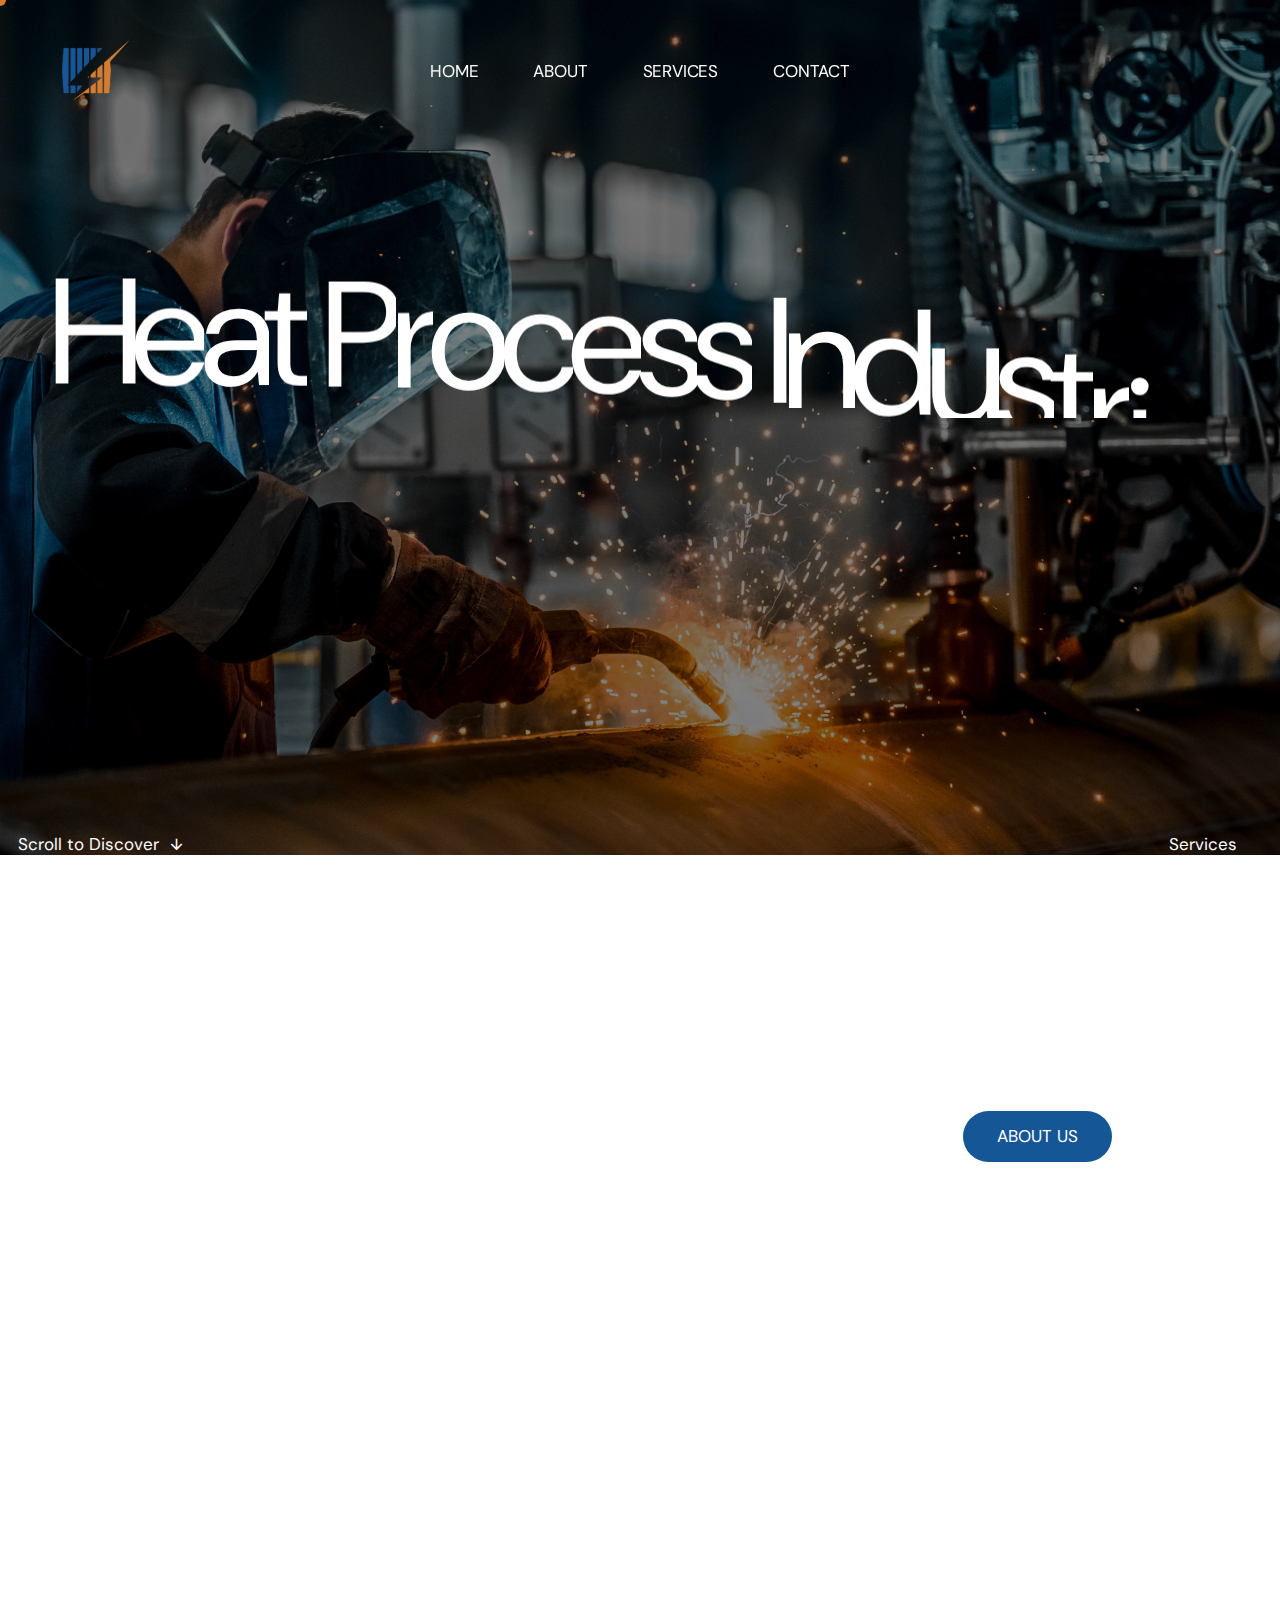
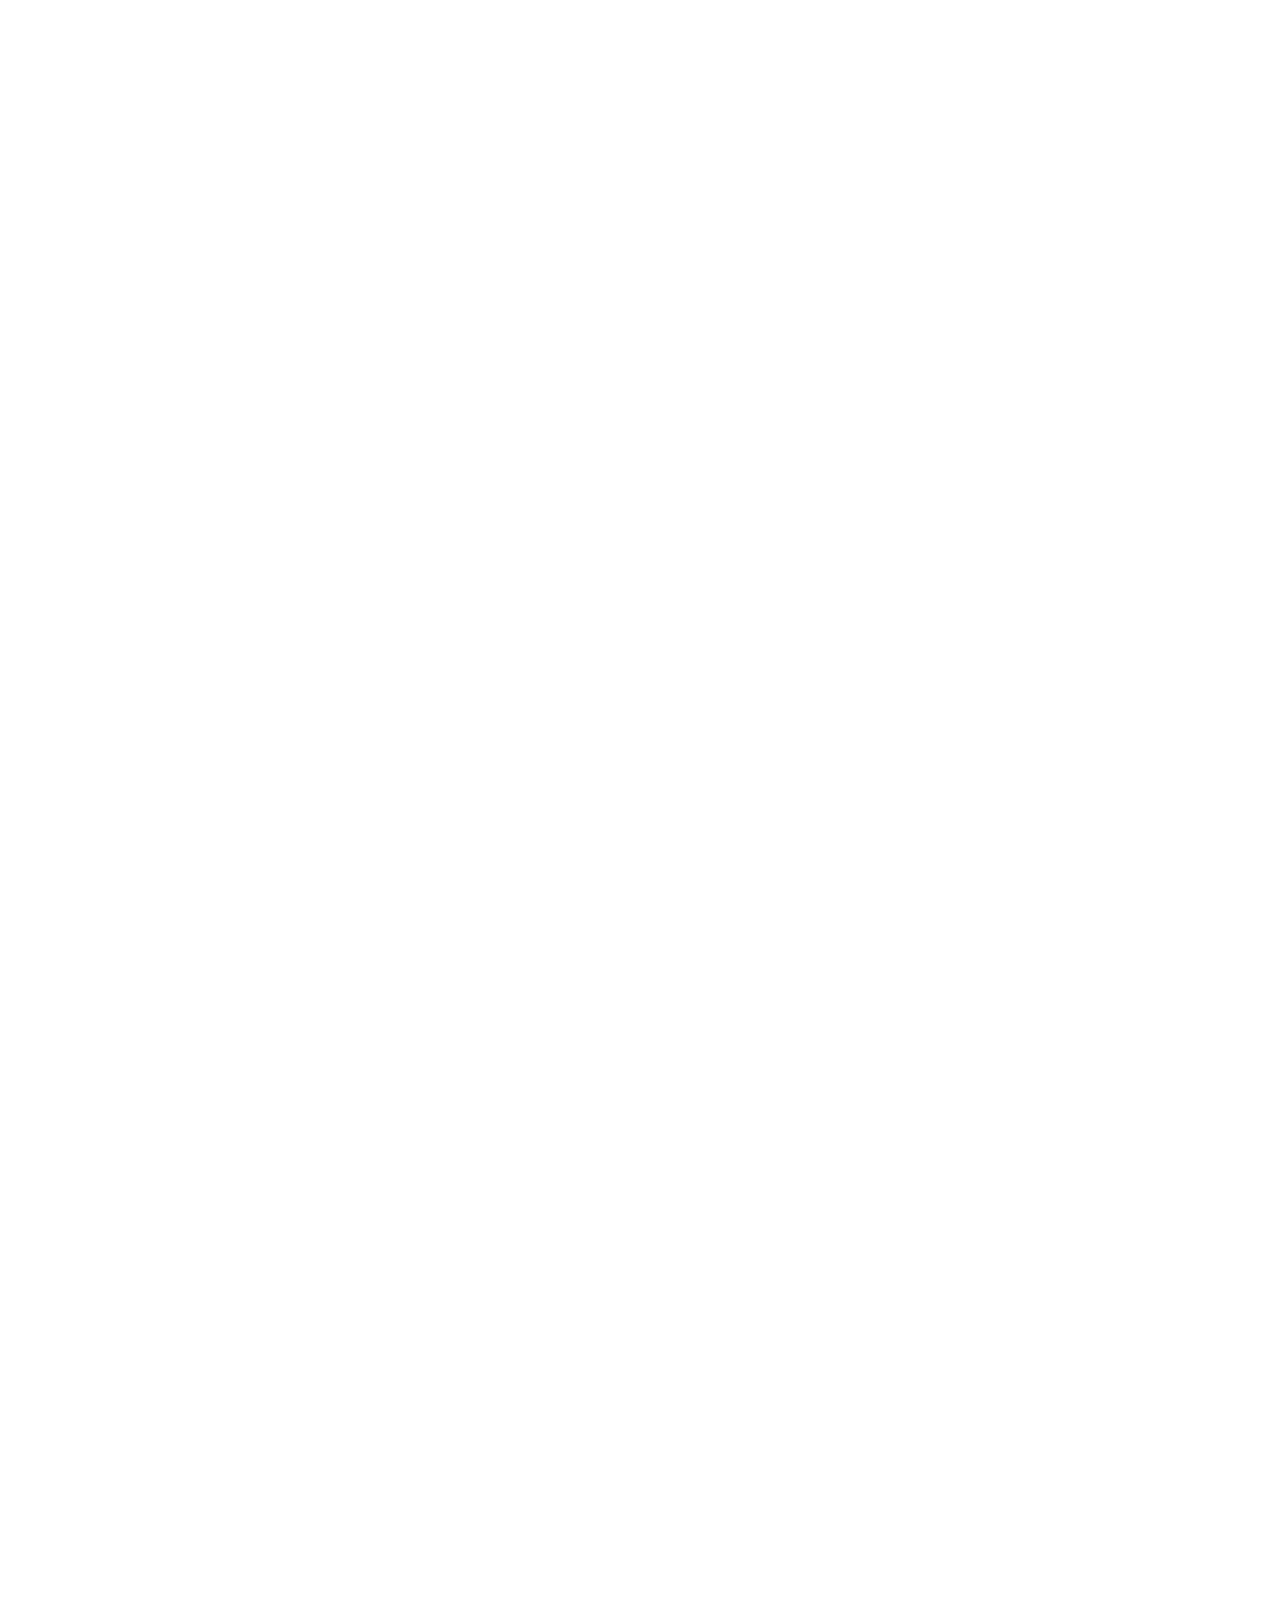
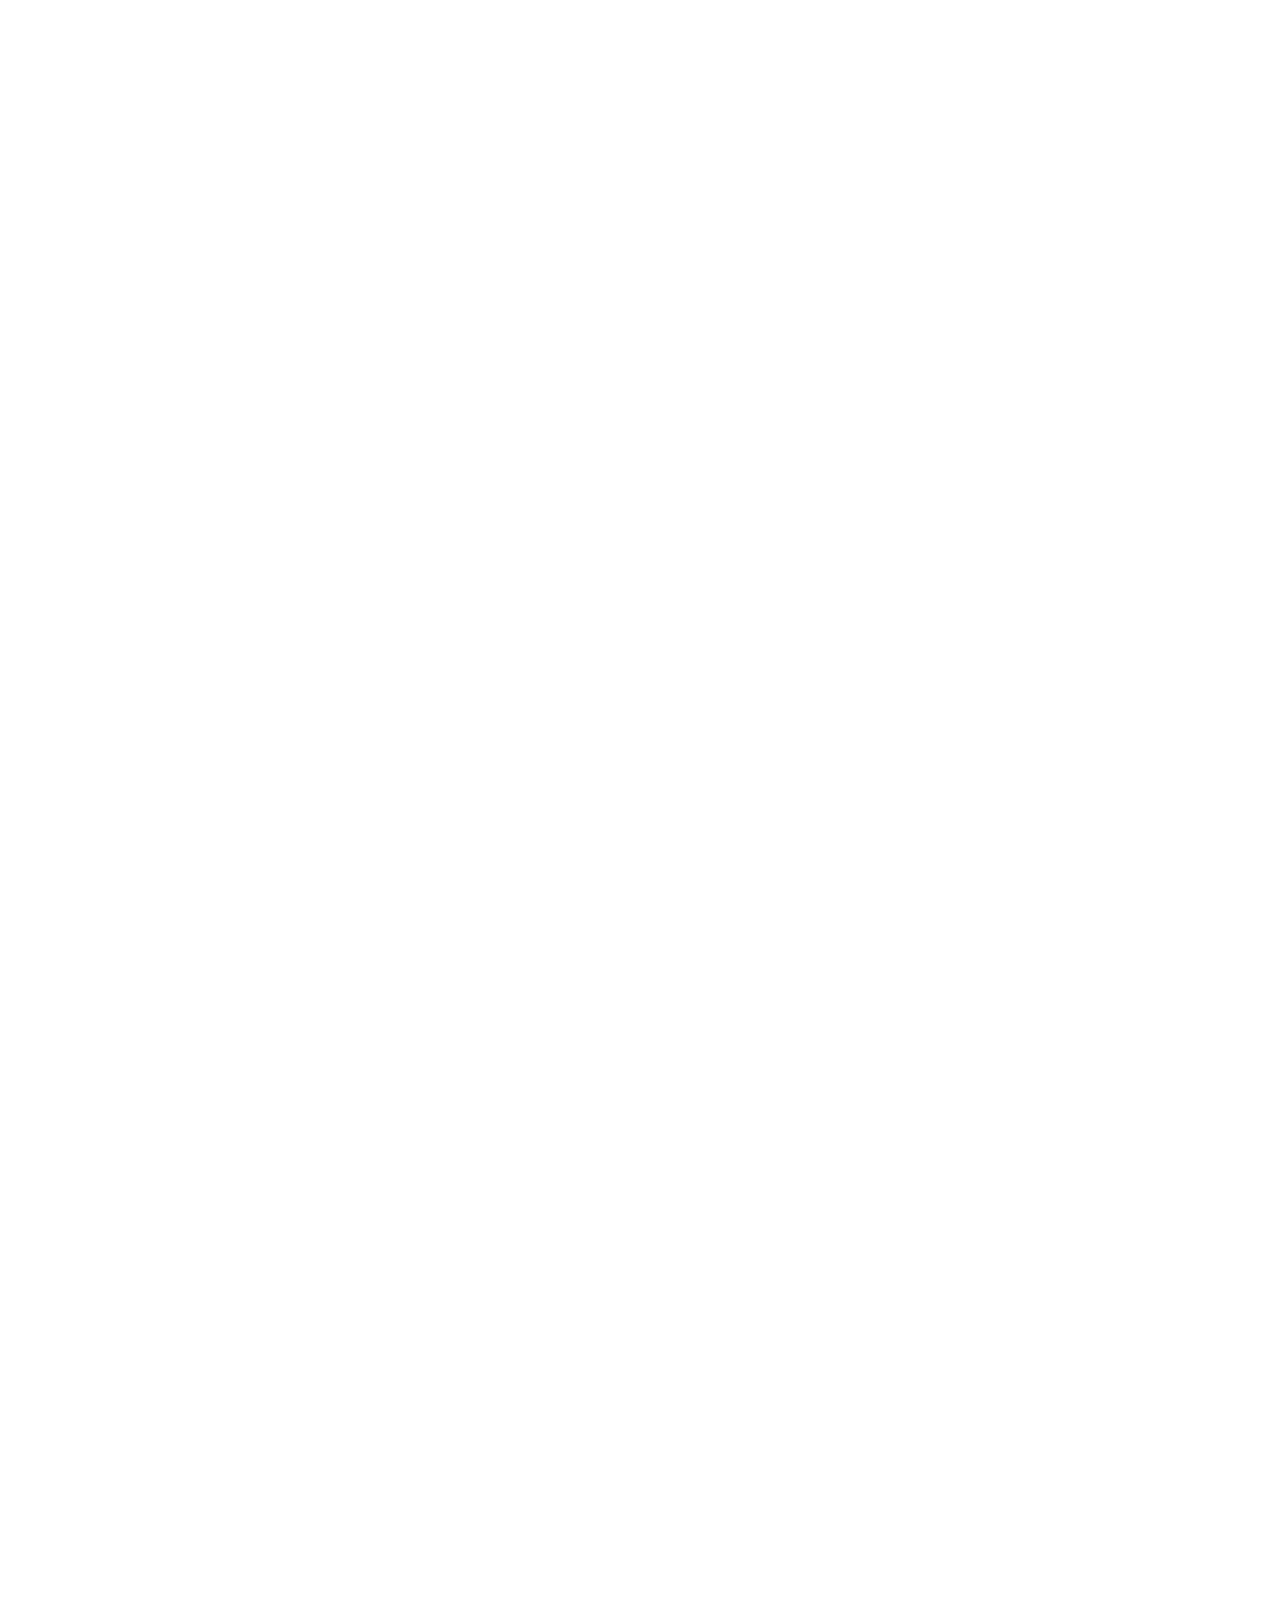
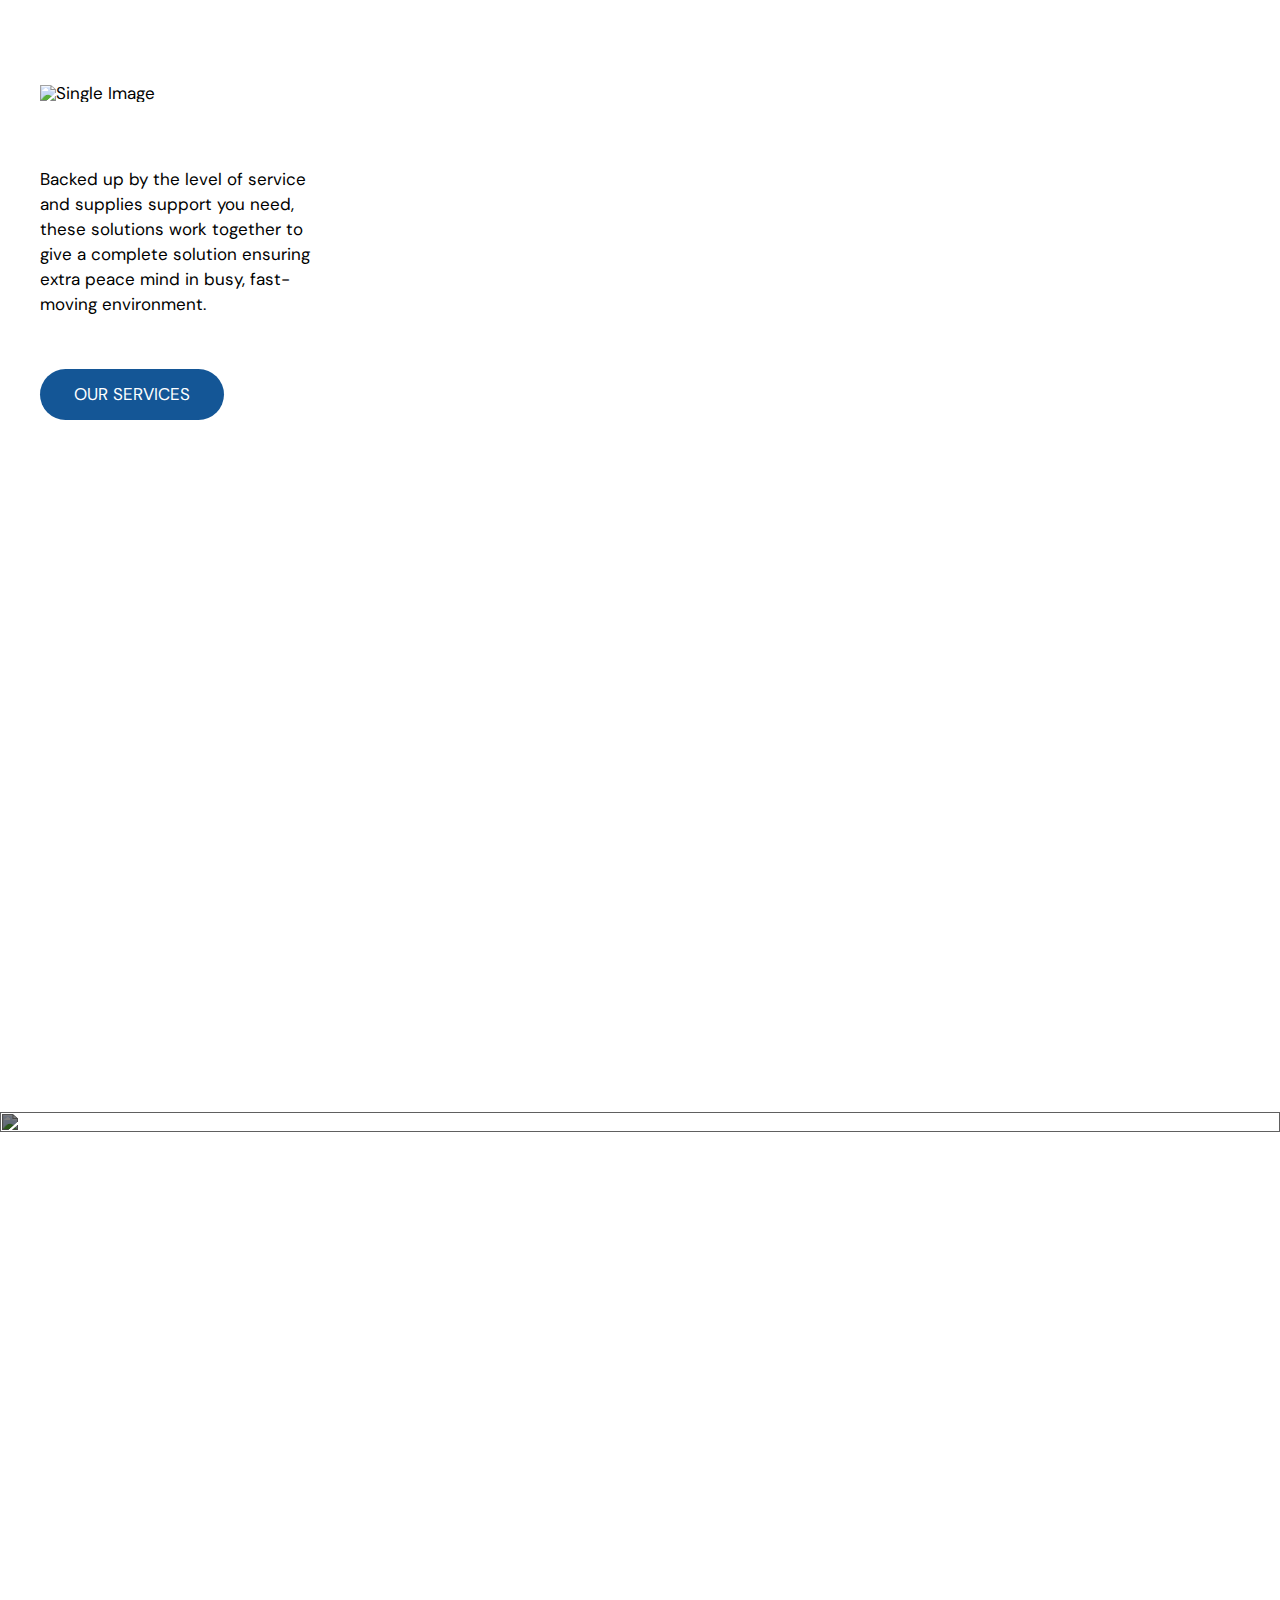
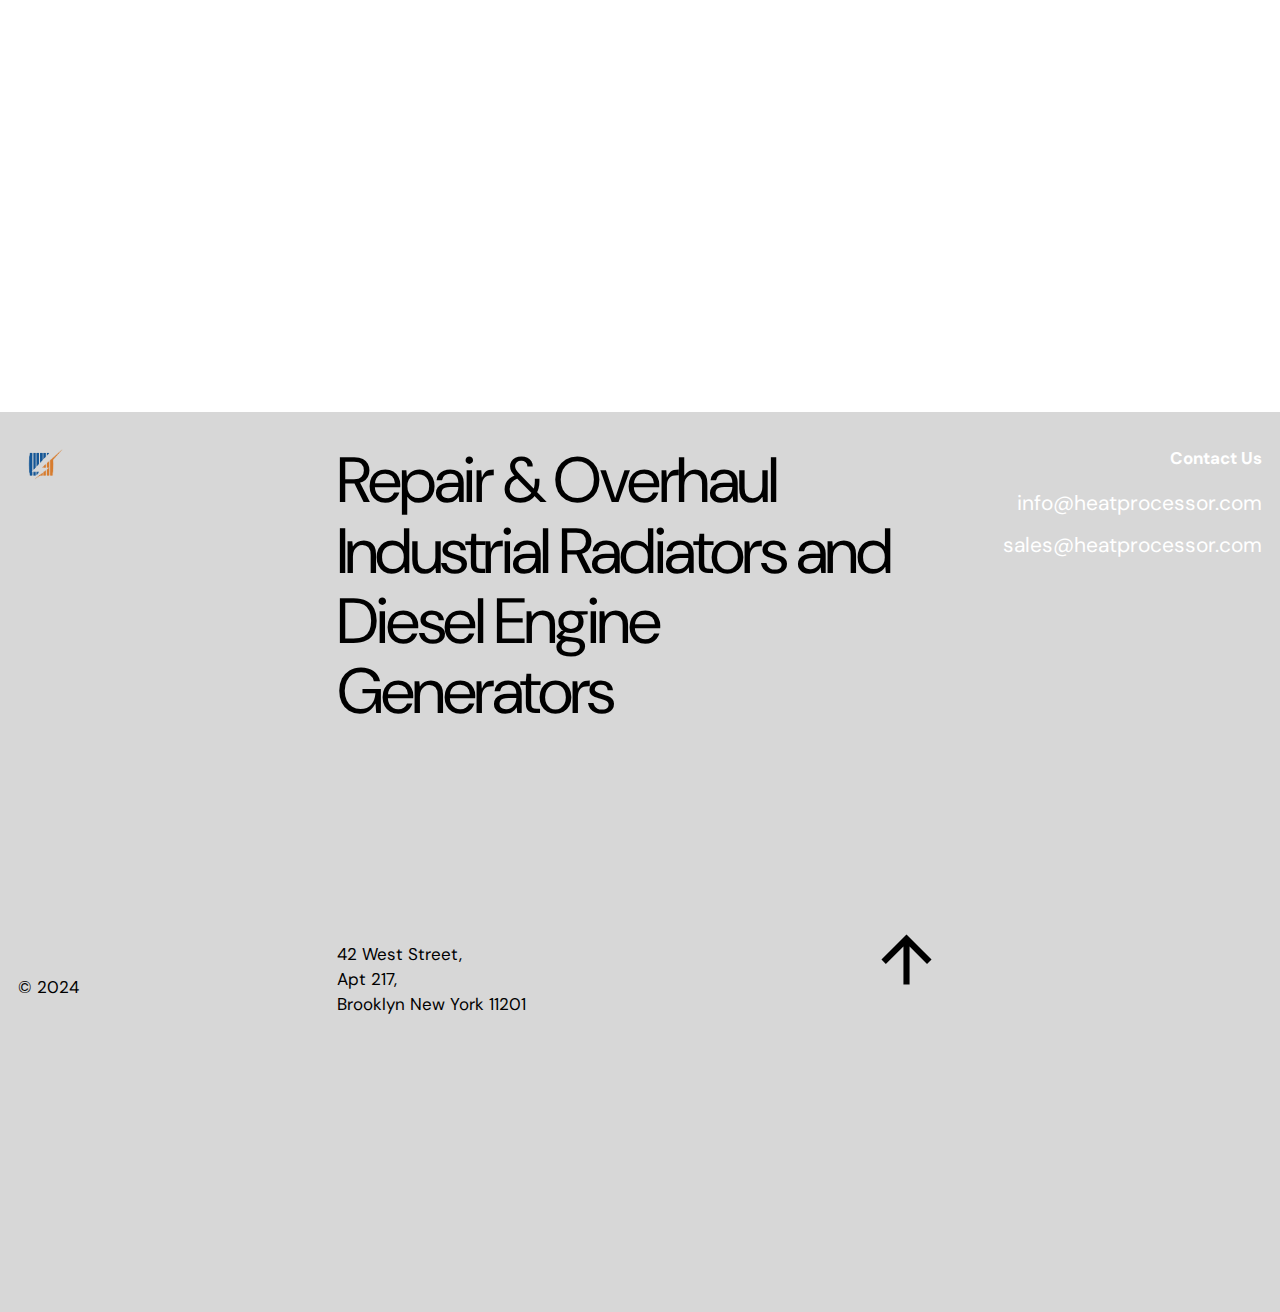
==== commit 0187ee77: "services images added" ====
--- a/index.html
+++ b/index.html
@@ -1,23 +1,5 @@
 <!DOCTYPE html>
 <html lang="en">
-
-<style>
-    body {
-        background-color: white!important;
-    }
-
-    a {
-        color: white!important;
-    }
-
-    a:hover {
-        color: white!important;
-    }
-
-    #mouseCursor .main-circle {
-        fill: #d77c2e!important;
-    }
-</style>
 
 <head>
     <meta charset="utf-8">
@@ -26,9 +8,9 @@
     <title>Heat Process Industrial Services</title>
     <!--/ Page Title -->
 
-    <meta name="author" content="Pe Themes">
-    <meta name="description" content="Multi-Concept Creative Portfolio Template">
-    <meta name="keywords" content="portfolio, agency, personal, creative">
+    <meta name="author" content="Ayesha Ejaz">
+    <meta name="description" content="Heat Processor Industrial Services Website">
+    <meta name="keywords" content="industrial, services, Processor, generator, radiator">
     <meta name="viewport" content="width=device-width, initial-scale=1">
 
     <link rel="preconnect" href="https://fonts.googleapis.com">
@@ -45,31 +27,33 @@
     <link rel="icon" type="image/x-icon" href="img/slice 2-03.png">
     <!--/ Favicons -->
 
+    <style>
+        a {
+            color: white!important;
+        }
+        
+        #mouseCursor .main-circle {
+            fill: #d77c2e!important;
+        }
+    
+        #specific-button {
+            background:#145696; 
+            border-radius: 50px; 
+            padding: 1rem 2rem; 
+            position: relative; 
+            margin-bottom: 5rem;
+        }
+    
+        img {
+            object-fit: cover; 
+            object-position: 50% 0; 
+            width: 100%; 
+            height: auto;
+        }
+    </style>
 </head>
 
 <body data-barba="wrapper">
-    <!-- Page Loader -->
-    <div class="page-loader blocks">
-
-        <!-- Percentage (Don't Touch) -->
-        <div class="page-loader-percentage"></div>
-        <!-- Percentage (Don't Touch) -->
-
-    </div>
-    <!--/ Page Loader -->
-
-    <!-- Page Transitions -->
-    <div class="nayla-page-transition block up capt-bottom-left default">
-
-        <!-- Caption -->
-        <div class="page-transition-caption">
-            LOADING PLEASE WAIT..
-        </div>
-        <!--/ Caption -->
-
-    </div>
-    <!--/ Page Transitions -->
-
     <!-- Mouse Cursor -->
     <div id="mouseCursor" class="dot"></div>
     <!--/ Mouse Cursor -->
@@ -114,23 +98,23 @@
                 </div>
 
                 <!-- Nav Bar -->
-                <div class="c-col-6 hide-sticky hide-mobile hide-tablet align-center">
-
-                    <nav id="site-navigation" class="main-navigation classic">
-
-                        <ul class="menu main-menu">
-
-                            <li class="menu-item">
-                                <a href="#.">HOME</a>
+                <div class="c-col-6 hide-sticky hide-mobile hide-tablet align-center" style="color:white!important">
+
+                    <nav id="site-navigation" class="main-navigation classic" style="color:white!important">
+
+                        <ul class="menu main-menu" style="color:white!important">
+
+                            <li class="menu-item" style="color:white!important">
+                                <a style="color:white!important" href="index.html">HOME</a>
                             </li>
-                            <li class="menu-item">
-                                <a href="#.">ABOUT</a>
+                            <li class="menu-item" style="color:white!important">
+                                <a style="color:white!important" href="about.html">ABOUT</a>
                             </li>
-                            <li class="menu-item">
-                                <a href="#.">SERVICES</a>
+                            <li class="menu-item" style="color:white!important">
+                                <a style="color:white!important" href="services.html">SERVICES</a>
                             </li>
-                            <li class="menu-item">
-                                <a href="#.">CONTACT</a>
+                            <li class="menu-item" style="color:white!important">
+                                <a style="color:white!important" href="contact.html">CONTACT</a>
                             </li>
                         </ul>
                     </nav>
@@ -158,7 +142,7 @@
                         <!-- Image -->
                         <div style="height: 100vh;">
 
-                            <img src="img/AdobeStock_260336691-scaled.jpeg" style="object-fit: cover; object-position: 50% 0; width: 100%; height: auto; filter: brightness(50%)" alt="Image description">
+                            <img src="img/AdobeStock_260336691-scaled.jpeg" style="filter: brightness(50%)">
 
                         </div>
                         <!--/ Image -->
@@ -188,7 +172,7 @@
                             <!-- Button -->
                             <div class="nayla-button underline icon-right scroll-button" data-scroll-to="#sec1" data-icon="arrow_downward">
 
-                                <a href="#.">Scroll to Discover</a>
+                                <a href="#." style="color:white">Scroll to Discover</a>
 
                             </div>
                             <!--/ Button -->
@@ -200,7 +184,7 @@
                             <!-- Button -->
                             <div class="nayla-button underline icon-right" data-icon="arrow_outward">
 
-                                <a href="#.">Works</a>
+                                <a href="services.html" style="color:white">Services</a>
 
                             </div>
                             <!--/ Button -->
@@ -214,7 +198,7 @@
                 <!-- the scrollable "our solutions" part -->
                 <div id="content" class="page-content">
 
-                    <div class="section fullscreen" style="padding-top: 150px" id="carouselPin">
+                    <div class="section fullscreen" style="padding-top: 2rem" id="carouselPin">
     
                         <div class="wrapper-full">
     
@@ -243,15 +227,16 @@
                                 <!--/ Empty Space -->
     
                                 <!-- Button -->
-                                <div class="nayla-button underline">
-    
-                                    <a href="pages/about-digital-gray.html">ABOUT US</a>
+                                <div id="specific-button" class="nayla-button underline">
+    
+                                    <a href="about.html" style="color:white">ABOUT US</a>
     
                                 </div>
                                 <!--/ Button -->
     
                             </div>
     
+                            <!-- carousel with our solutions -->
                             <div class="c-col-12 align-bottom no-margin">
     
                                 <!-- Dynamic Carousel -->
@@ -265,14 +250,12 @@
                                             <!-- Single Project -->
                                             <div class="single-project">
     
-                                                <!-- Project URL --><a href="projects/project-primo.html">
-    
                                                     <div class="single-project-wrap">
     
                                                         <!-- Image -->
                                                         <div class="single-project-image">
     
-                                                            <img alt="Single Project Image" src="img/projects/primo_featured.jpg">
+                                                            <img src="img/aIR-cOOLERS.jpg">
     
                                                         </div>
                                                         <!--/ Image -->
@@ -280,19 +263,17 @@
                                                         <!-- Meta -->
                                                         <div class="single-project-meta">
     
-                                                            <div class="single-project-title">
-                                                                <h6>INDUSTRIAL RADIATORSWe</h6>
+                                                            <div style="color:black">
+                                                                <h6>INDUSTRIAL RADIATORS</h6>
                                                             </div>
     
-                                                            <div class="single-project-category">Photography</div>
+                                                            <!-- <div class="single-project-category">Photography</div> -->
     
                                                         </div>
                                                         <!--/ Meta -->
     
                                                     </div>
     
-                                                </a>
-    
                                             </div>
                                             <!--/ Single Project -->
     
@@ -305,14 +286,12 @@
                                             <!-- Single Project -->
                                             <div class="single-project">
     
-                                                <!-- Project URL --><a href="projects/project-architexture.html">
-    
                                                     <div class="single-project-wrap">
     
                                                         <!-- Image -->
                                                         <div class="single-project-image">
     
-                                                            <img alt="Single Project Image" src="img/projects/architexture_1.jpg">
+                                                            <img alt="Single Project Image" src="img/IMG_8723.jpg">
     
                                                         </div>
                                                         <!--/ Image -->
@@ -320,19 +299,15 @@
                                                         <!-- Meta -->
                                                         <div class="single-project-meta">
     
-                                                            <div class="single-project-title">
+                                                            <div style="color:black">>
                                                                 <h6>Diesel Engines and Generators</h6>
                                                             </div>
     
-                                                            <div class="single-project-category">Photography</div>
-    
                                                         </div>
                                                         <!--/ Meta -->
     
                                                     </div>
     
-                                                </a>
-    
                                             </div>
                                             <!--/ Single Project -->
     
@@ -345,38 +320,28 @@
                                             <!-- Single Project -->
                                             <div class="single-project">
     
-                                                <!-- Project URL --><a href="projects/project-uxunleashed.html">
-    
                                                     <div class="single-project-wrap">
     
                                                         <!-- Image -->
                                                         <div class="single-project-image">
     
-                                                            <div class="nayla-video n-vimeo no-interactions" data-controls="false" data-autoplay=true data-muted=true data-loop=true>
-    
-                                                                <div class="n-video" data-plyr-provider="vimeo" data-plyr-embed-id="852807864"></div>
-    
-                                                            </div>
+                                                            <img alt="Single Project Image" src="img/aIR-cOOLERS.jpg">
     
                                                         </div>
                                                         <!--/ Image -->
-    
+
                                                         <!-- Meta -->
                                                         <div class="single-project-meta">
     
-                                                            <div class="single-project-title">
+                                                            <div style="color:black">
                                                                 <h6>Coolers & Heat Exchangers</h6>
                                                             </div>
     
-                                                            <div class="single-project-category">UX/UI Design</div>
-    
                                                         </div>
                                                         <!--/ Meta -->
     
                                                     </div>
     
-                                                </a>
-    
                                             </div>
                                             <!--/ Single Project -->
     
@@ -406,7 +371,7 @@
                         <!-- Single Image -->
                         <div class="single-image">
 
-                            <img alt="Single Image" src="img/office_1.jpg">
+                            <img alt="Single Image" src="img/globalis_img_1.png">
 
                         </div>
                         <!--/ Single Image -->
@@ -428,9 +393,9 @@
                         <!--/ Empty Space -->
 
                         <!-- Button -->
-                        <div class="nayla-button fill button-sm">
-
-                            <a href="#">OUR SERVICES</a>
+                        <div id="specific-button" class="nayla-button underline">
+
+                            <a href="services.html" style="color:white">OUR SERVICES</a>
 
                         </div>
                         <!--/ Button -->
@@ -653,26 +618,45 @@
 
                 </div>
 
-                <div class="section">
-
-                    <div class="wrapper">
-
-                        <div class="c-col-8 sm-12 col-center">
-
-                            <div class="text-wrapper align-center">
-
-                                <h1 class="has-anim-text linesUp" style="margin-bottom: 0.3em">Quality and control at every level.</h1>
+                <!-- quality and control part -->
+                <div class="section fullscreen" style="height: 100vh">
+
+                    <div class="section-background">
+
+                        <!-- Image -->
+                        <div style="height: 100%; width:100%">
+
+                            <img src="img/bg1.jpg" style="filter: brightness(50%); background-size: cover; height: 100%; width: 100%">
+
+                        </div>
+                        <!--/ Image -->
+
+                    </div>
+
+                    <div class="wrapper" style="color: white;">
+
+                        <div class="c-col-12"></div>
+
+                        <div class="c-col-12 self-center">
+
+                            <!-- Text -->
+                            <div class="text-wrapper align-center no-margin">
+
+                                <p class="md-title no-margin has-anim-text charsUp" data-duration=1.5>
+                                    Quality and control at every level
+                                </p>
 
                             </div>
-
-                            <div class="text-wrapper align-center no-margin" style="--width: 60%;">
-
-                                <p class="has-anim-text wordsUp">At Heat Pro quality is not a norm but habit. At regular intervals we keep updating our unit with the most advanced techniques, to deliver best customers. Our assurance department follows an exhaustive checklist. Our quality system processes are in place ensure consistent quality. Today, we earn the reputation for quality, reliability, and complete flexibility to manufacture radiators associated products services matching customer specifications satisfaction. </p>
-
-                            </div>
-
-                        </div>
-
+                            <!--/ Text -->
+
+                        </div>
+
+                        <div class="text-wrapper align-center no-margin" style="--width: 60%;">
+
+                            <p class="has-anim-text wordsUp">At Heat Pro quality is not a norm but habit. At regular intervals we keep updating our unit with the most advanced techniques, to deliver best customers. Our assurance department follows an exhaustive checklist. Our quality system processes are in place ensure consistent quality. Today, we earn the reputation for quality, reliability, and complete flexibility to manufacture radiators associated products services matching customer specifications satisfaction. </p>
+
+                        </div>
+                    
                     </div>
 
                 </div>
@@ -684,25 +668,26 @@
         <!--/ Main -->
 
         <!-- Footer -->
-        <div id="footer" class="site-footer">
+        <div id="footer" class="site-footer" style="height: 100vh!important; box-sizing: border-box; padding-top: 2rem!important; background: #d7d7d7">
 
             <div class="footer-wrapper">
 
                 <!-- Footer Top Wrapper -->
                 <div class="wrapper footer-top-wrapper">
 
+                    <!-- Footer Logo -->
                     <div class="c-col-3 sm-12">
 
-                        <!-- Footer Logo -->
                         <div class="single-image" style="width: 50px">
 
                             <img alt="Single Image" src="img/slice 2-03.png">
 
                         </div>
-                        <!--/ Footer Logo -->
-
-                    </div>
-
+
+                    </div>
+                    <!--/ Footer Logo -->
+
+                    <!--/ Footer Title -->
                     <div class="c-col-6 sm-12">
 
                         <!-- Text Wrapper -->
@@ -717,12 +702,13 @@
 
                     </div>
 
+                    <!--/ Contact Us -->
                     <div class="c-col-3 sm-6 hide-mobile">
 
                         <!-- Text -->
                         <div class="text-wrapper align-right">
 
-                            <p><a href="contact.html">Contact Us</a></p>
+                            <p><a href="contact.html" style="font-weight: bold; color:black">Contact Us</a></p>
 
                         </div>
                         <!--/ Text -->
@@ -730,8 +716,8 @@
                         <!-- Menu -->
                         <ul class="menu text-h6 align-right">
 
-                            <li><a href="mailto:info@heatprocessor.com">info@heatprocessor.com</a></li>
-                            <li><a href="mailto:sales@heatprocessor.com">sales@heatprocessor.com</a></li>
+                            <li><a href="mailto:info@heatprocessor.com" style="color: black">info@heatprocessor.com</a></li>
+                            <li><a href="mailto:sales@heatprocessor.com" style="color: black">sales@heatprocessor.com</a></li>
 
                         </ul>
                         <!--/ Menu -->
@@ -803,3 +789,5 @@
     <script src="js/gsap.js"></script>
     <script src="js/scripts.js"></script>
 </body>
+
+</html>
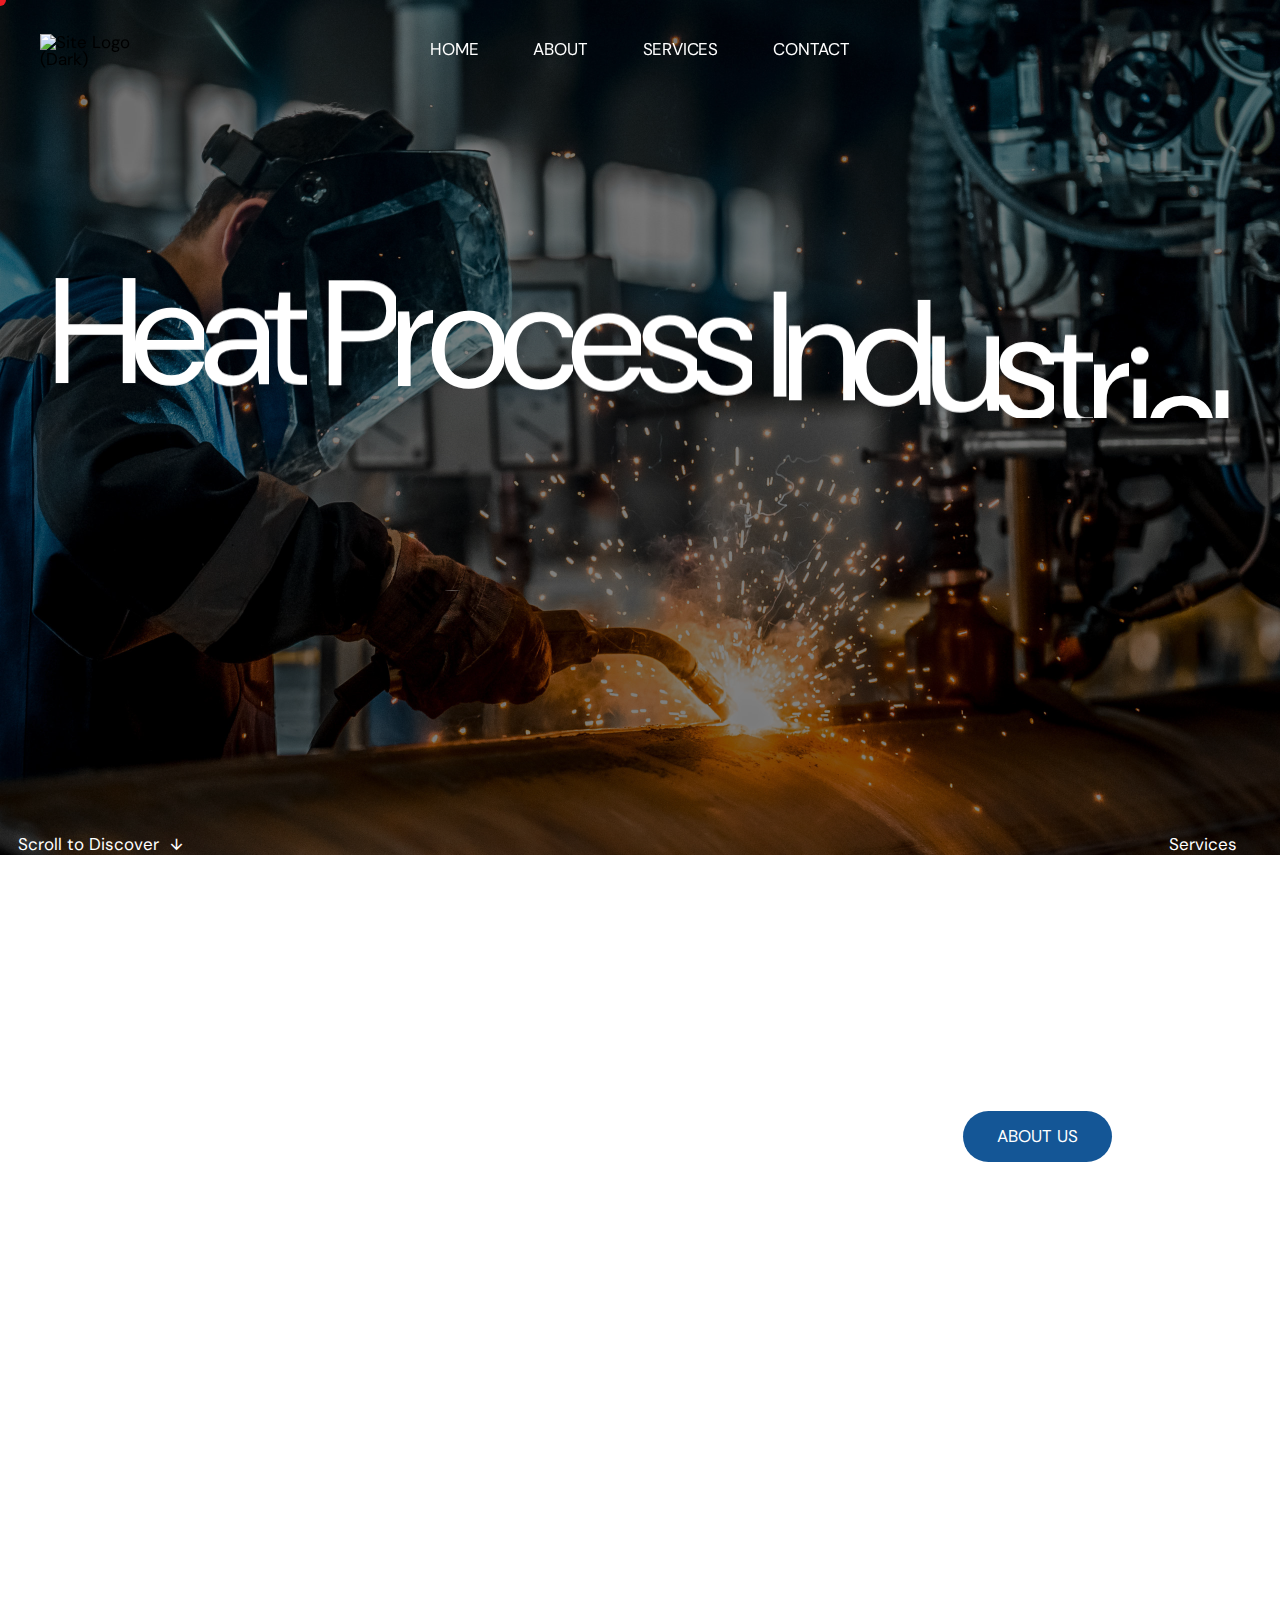
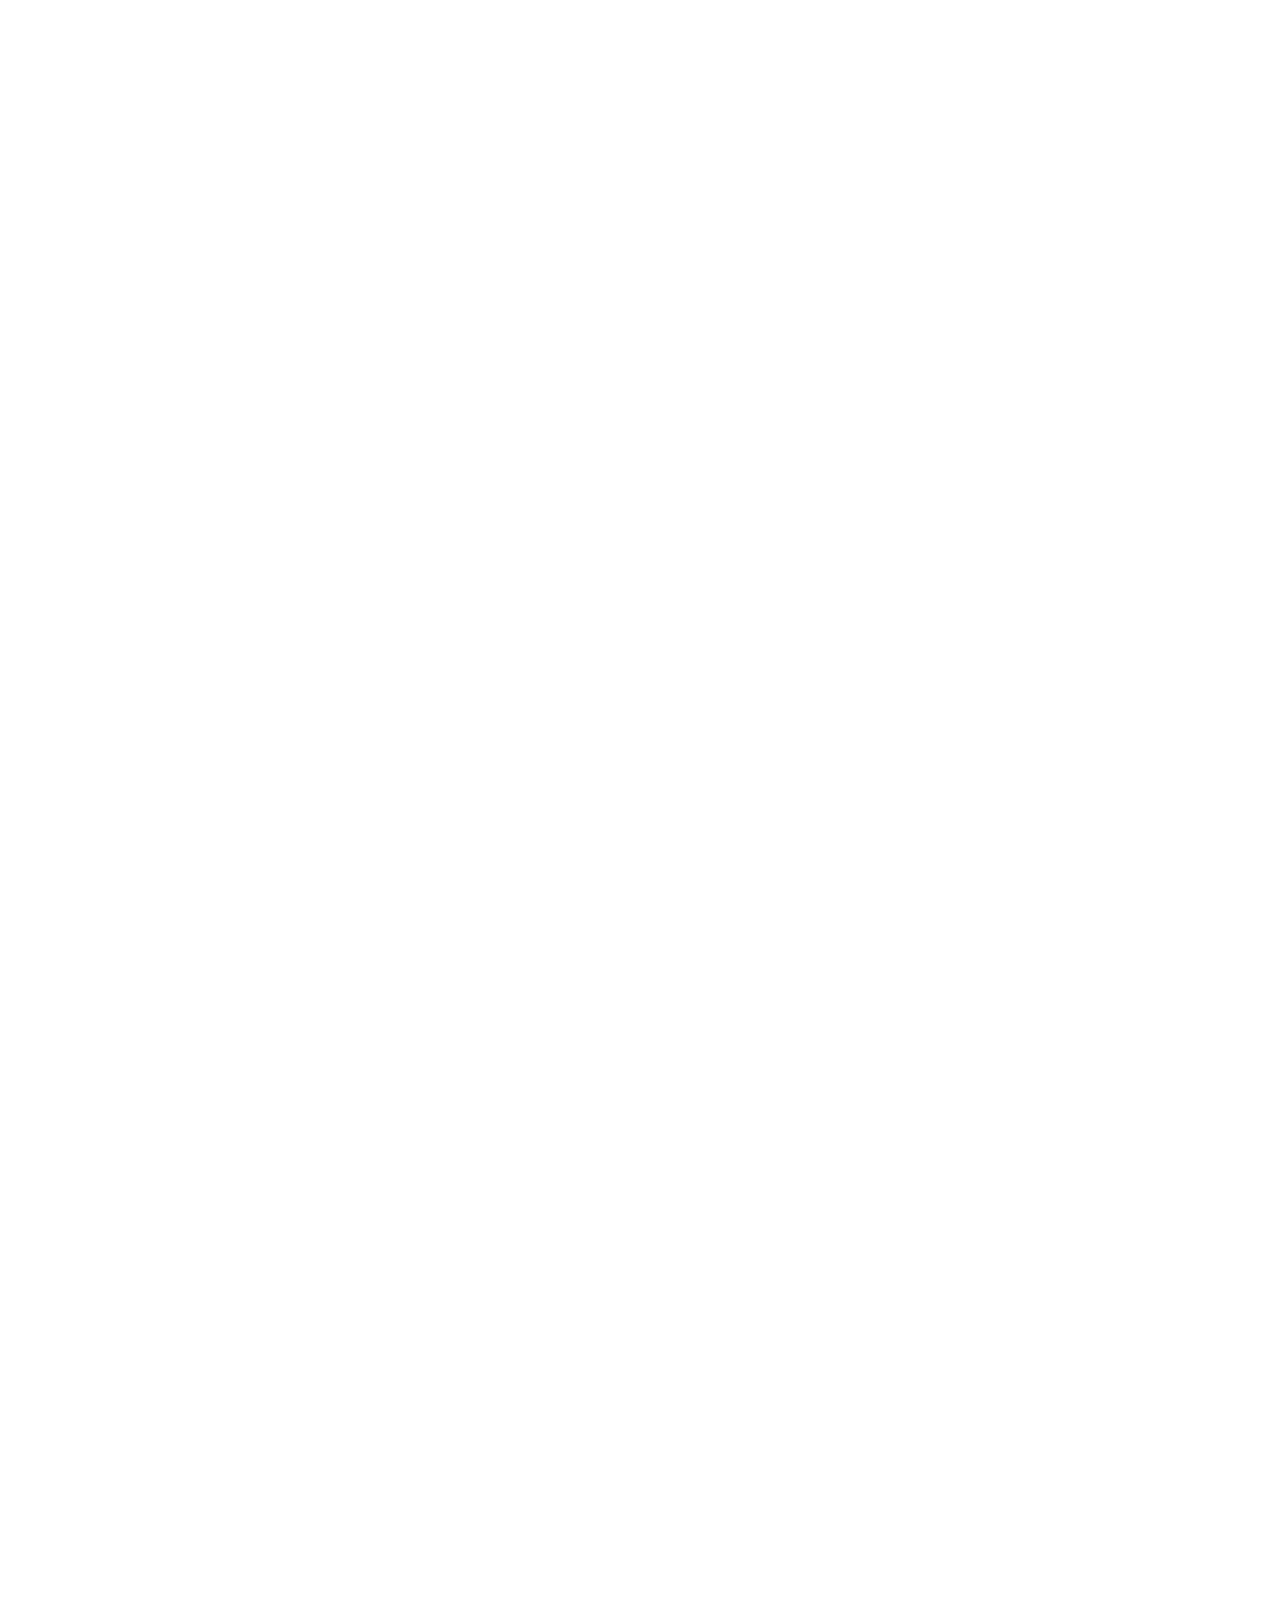
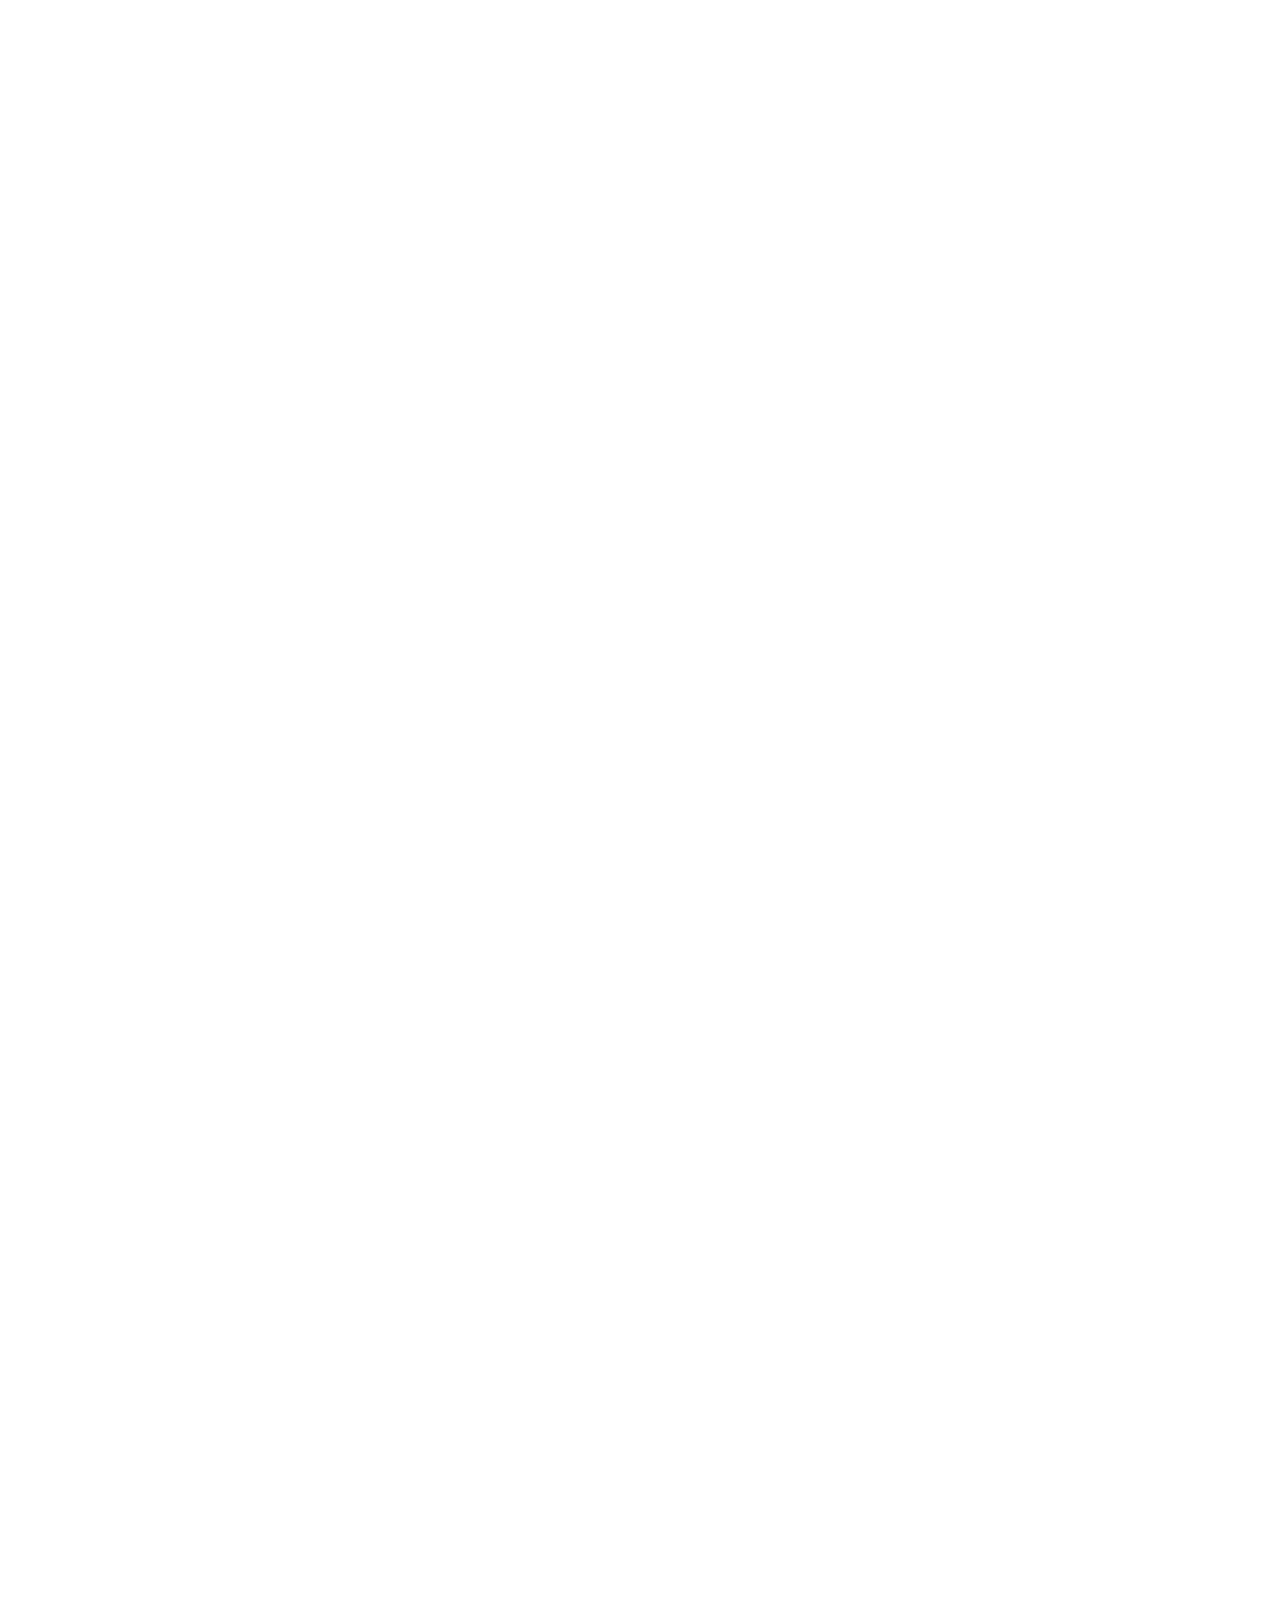
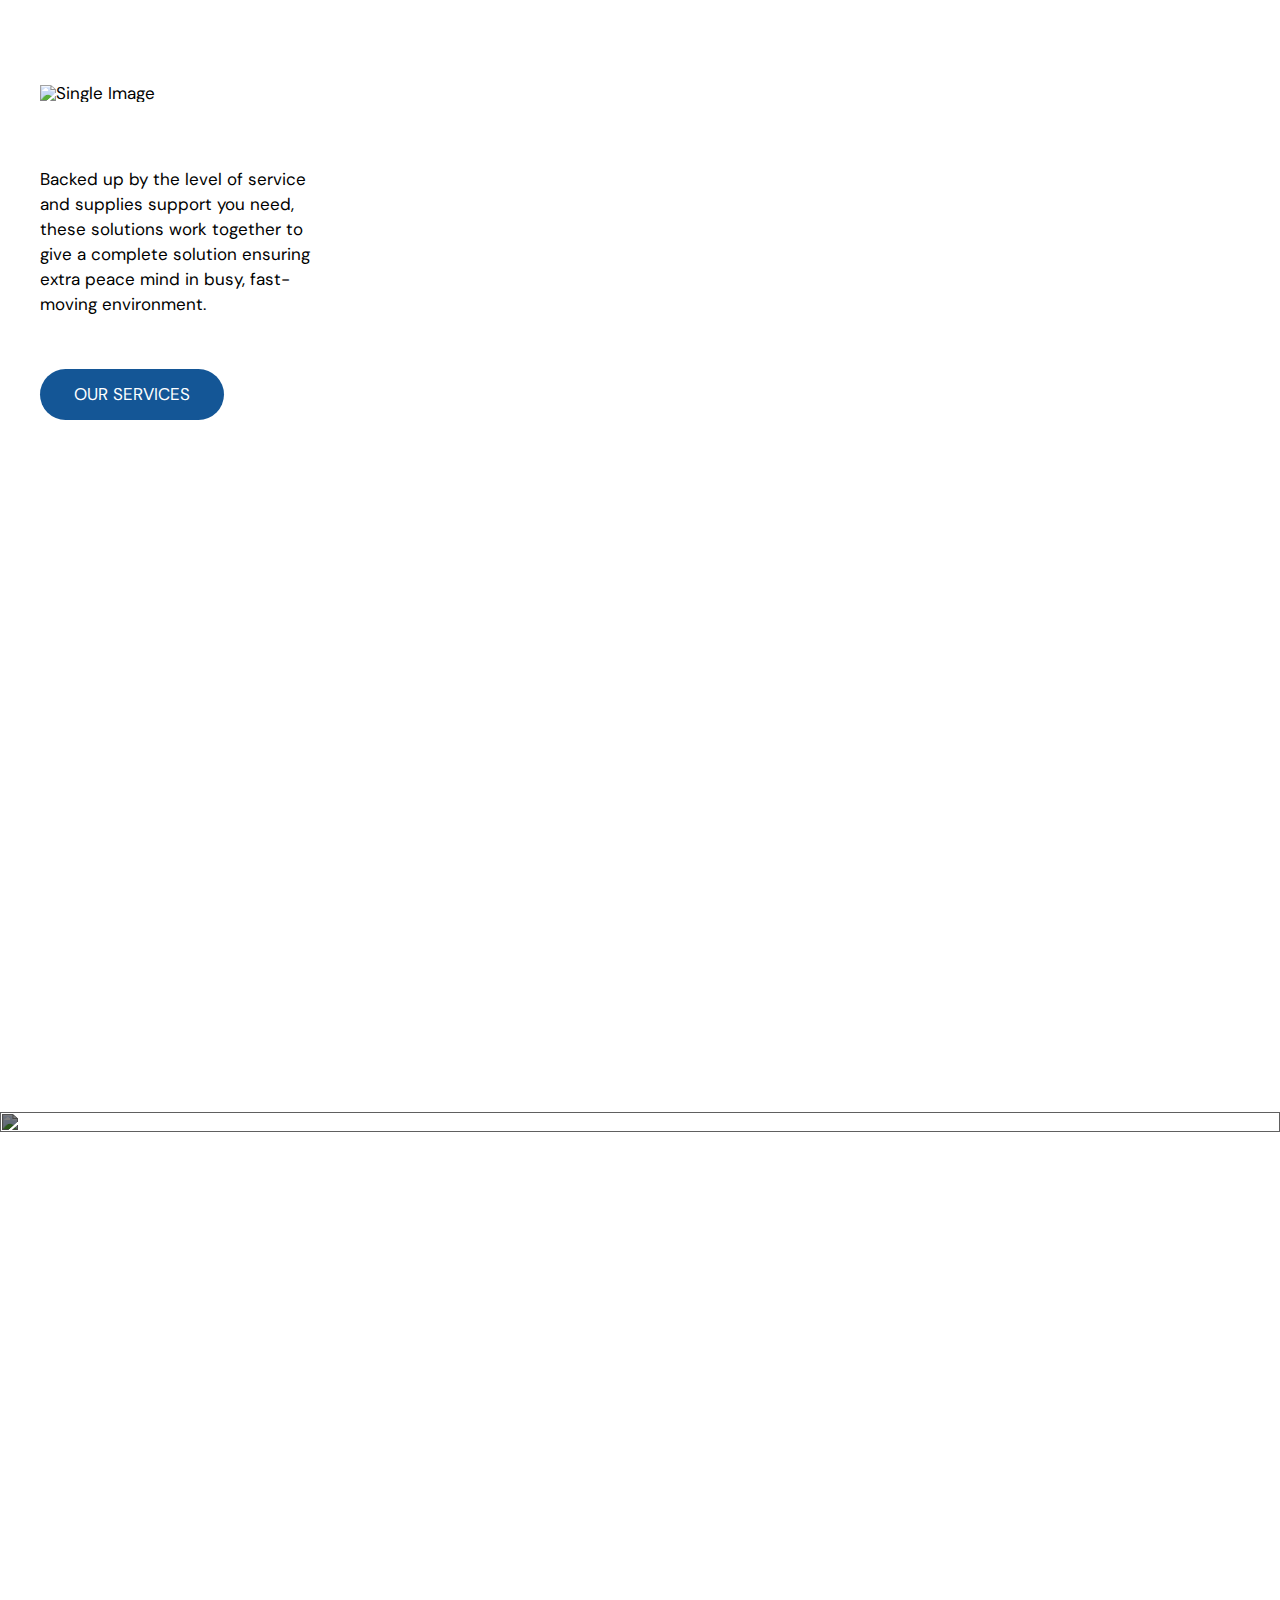
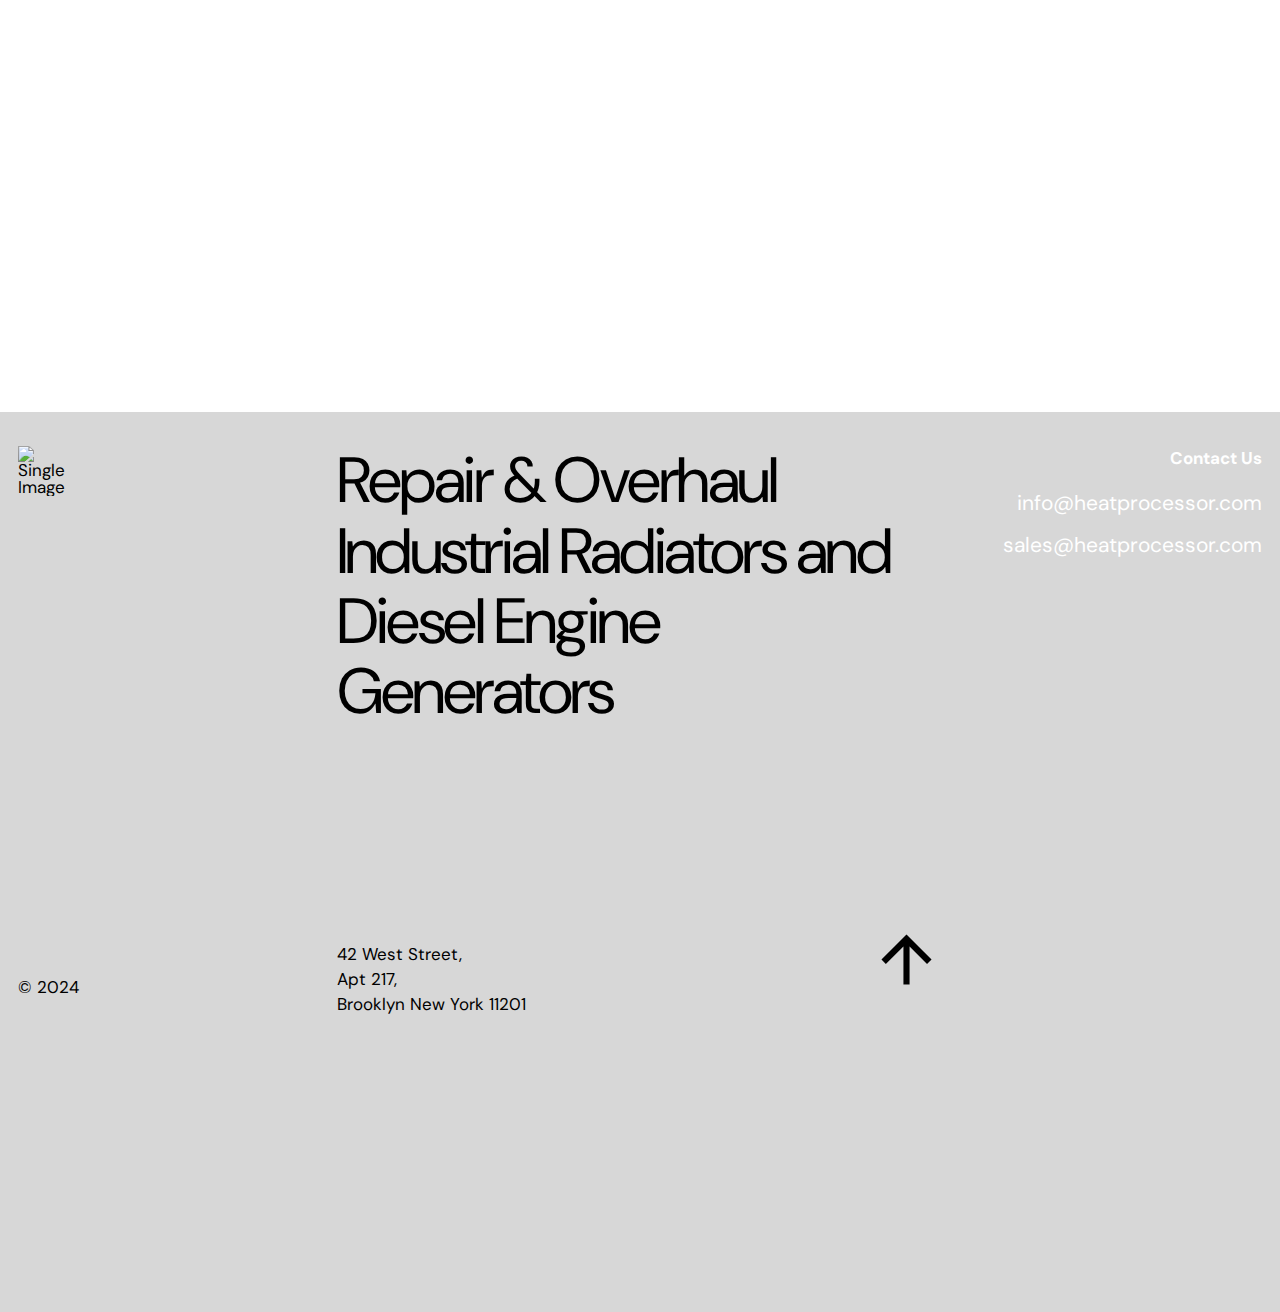
==== commit 2991cf9f: "minor changes" ====
--- a/index.html
+++ b/index.html
@@ -24,7 +24,7 @@
     <link href="style.css" rel="stylesheet">
 
     <!-- Favicons -->
-    <link rel="icon" type="image/x-icon" href="img/slice 2-03.png">
+    <link rel="icon" type="image/x-icon" href="img/Final logo slice-01.png">
     <!--/ Favicons -->
 
     <style>
@@ -33,7 +33,7 @@
         }
         
         #mouseCursor .main-circle {
-            fill: #d77c2e!important;
+            fill: #ec1c24!important;
         }
     
         #specific-button {
@@ -54,6 +54,18 @@
 </head>
 
 <body data-barba="wrapper">
+    <!-- Page Transitions -->
+    <div class="nayla-page-transition block up capt-bottom-left default">
+
+        <!-- Caption -->
+        <div class="page-transition-caption">
+            LOADING PLEASE WAIT..
+        </div>
+        <!--/ Caption -->
+
+    </div>
+    <!--/ Page Transitions -->
+
     <!-- Mouse Cursor -->
     <div id="mouseCursor" class="dot"></div>
     <!--/ Mouse Cursor -->
@@ -77,8 +89,8 @@
                         <!--  Site Logo -->
                         <div class="site-logo">
 
-                            <img alt="Site Logo (Dark)" class="dark-logo" src="img/slice 2-03.png">
-                            <img alt="Site Logo (Light)" class="light-logo" src="img/slice 2-03.png">
+                            <img alt="Site Logo (Dark)" class="dark-logo" src="img/Final logo slice-01.png">
+                            <img alt="Site Logo (Light)" class="light-logo" src="img/Final logo slice-01.png">
 
                         </div>
                         <!--/  Site Logo -->
@@ -86,8 +98,8 @@
                         <!--  Sticky Logo -->
                         <div class="sticky-logo">
 
-                            <img alt="Sticky Logo (Dark)" class="sticky-dark-logo" src="img/slice 2-03.png">
-                            <img alt="Sticky Logo (Light)" class="sticky-light-logo" src="img/slice 2-03.png">
+                            <img alt="Sticky Logo (Dark)" class="sticky-dark-logo" src="img/Final logo slice-01.png">
+                            <img alt="Sticky Logo (Light)" class="sticky-light-logo" src="img/Final logo slice-01.png">
 
                         </div>
                         <!--/  Sticky Logo -->
@@ -680,7 +692,7 @@
 
                         <div class="single-image" style="width: 50px">
 
-                            <img alt="Single Image" src="img/slice 2-03.png">
+                            <img alt="Single Image" src="img/Final logo slice-01.png">
 
                         </div>
 
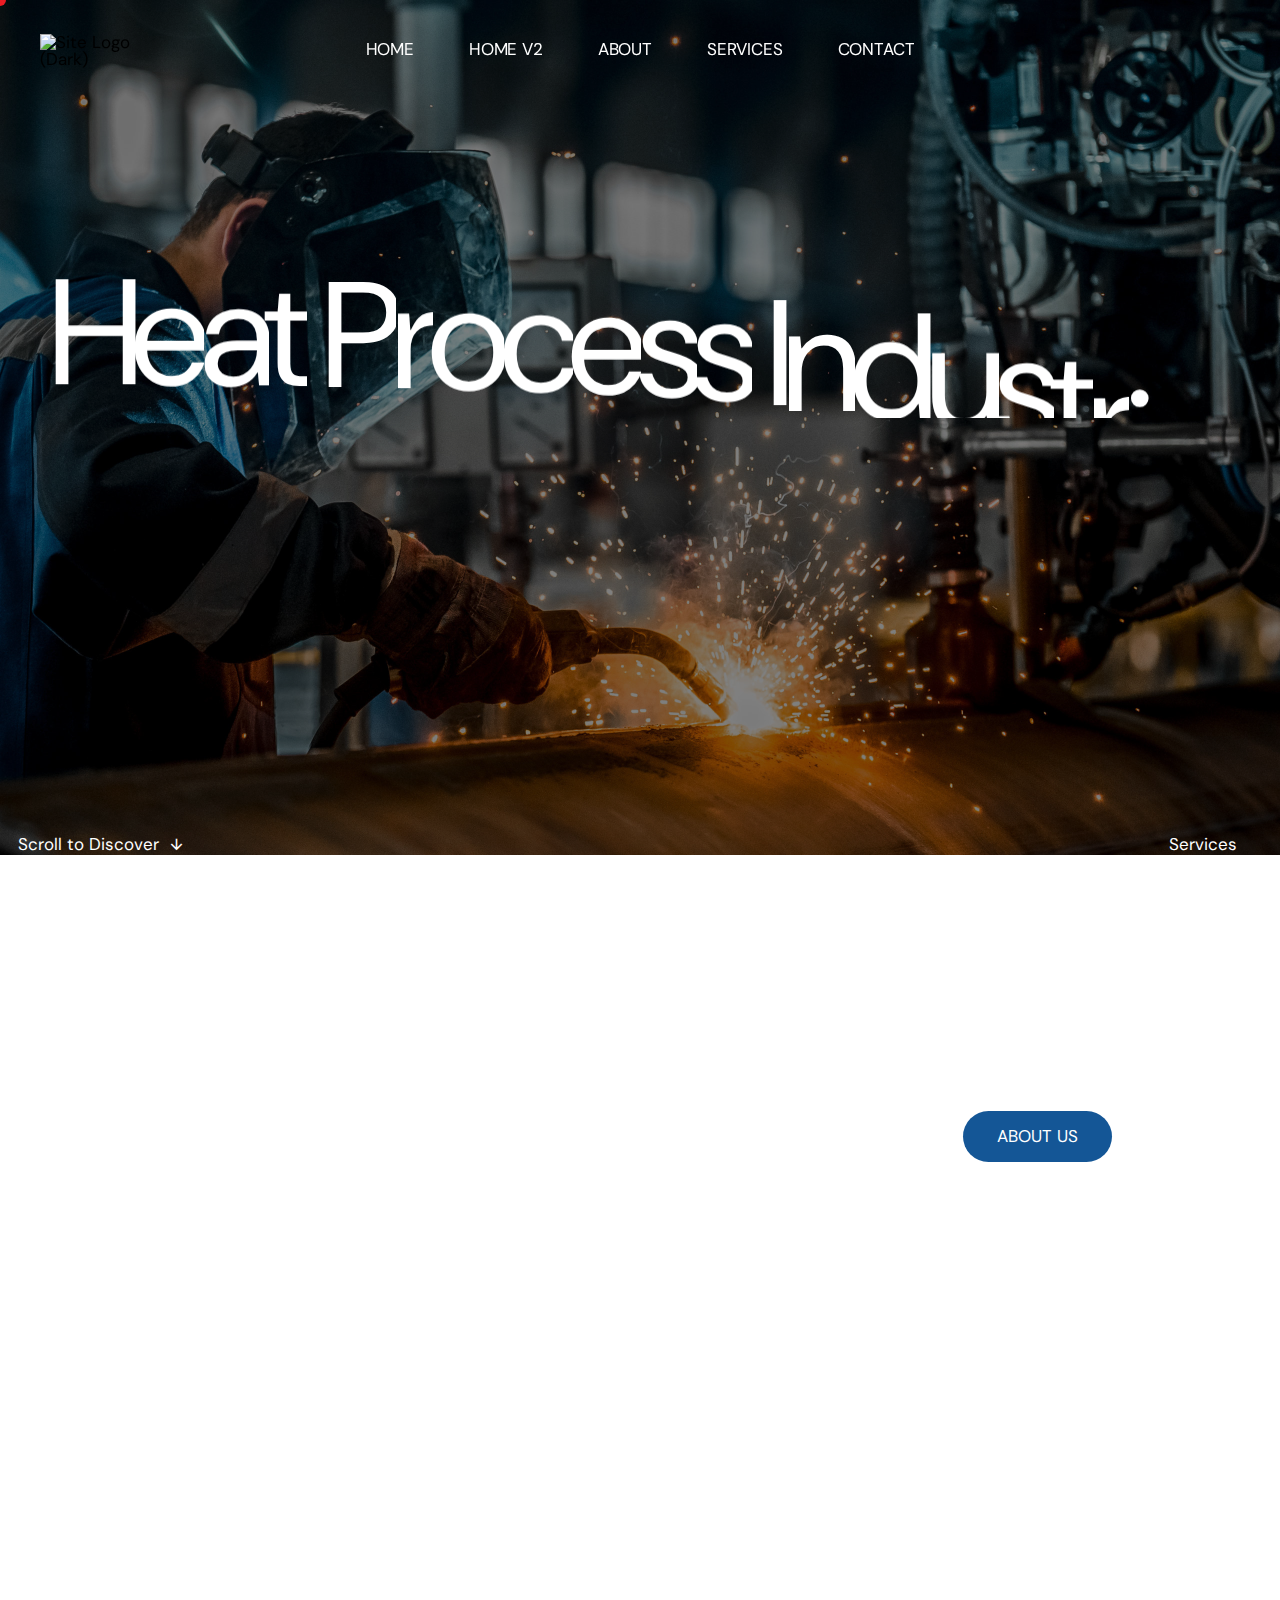
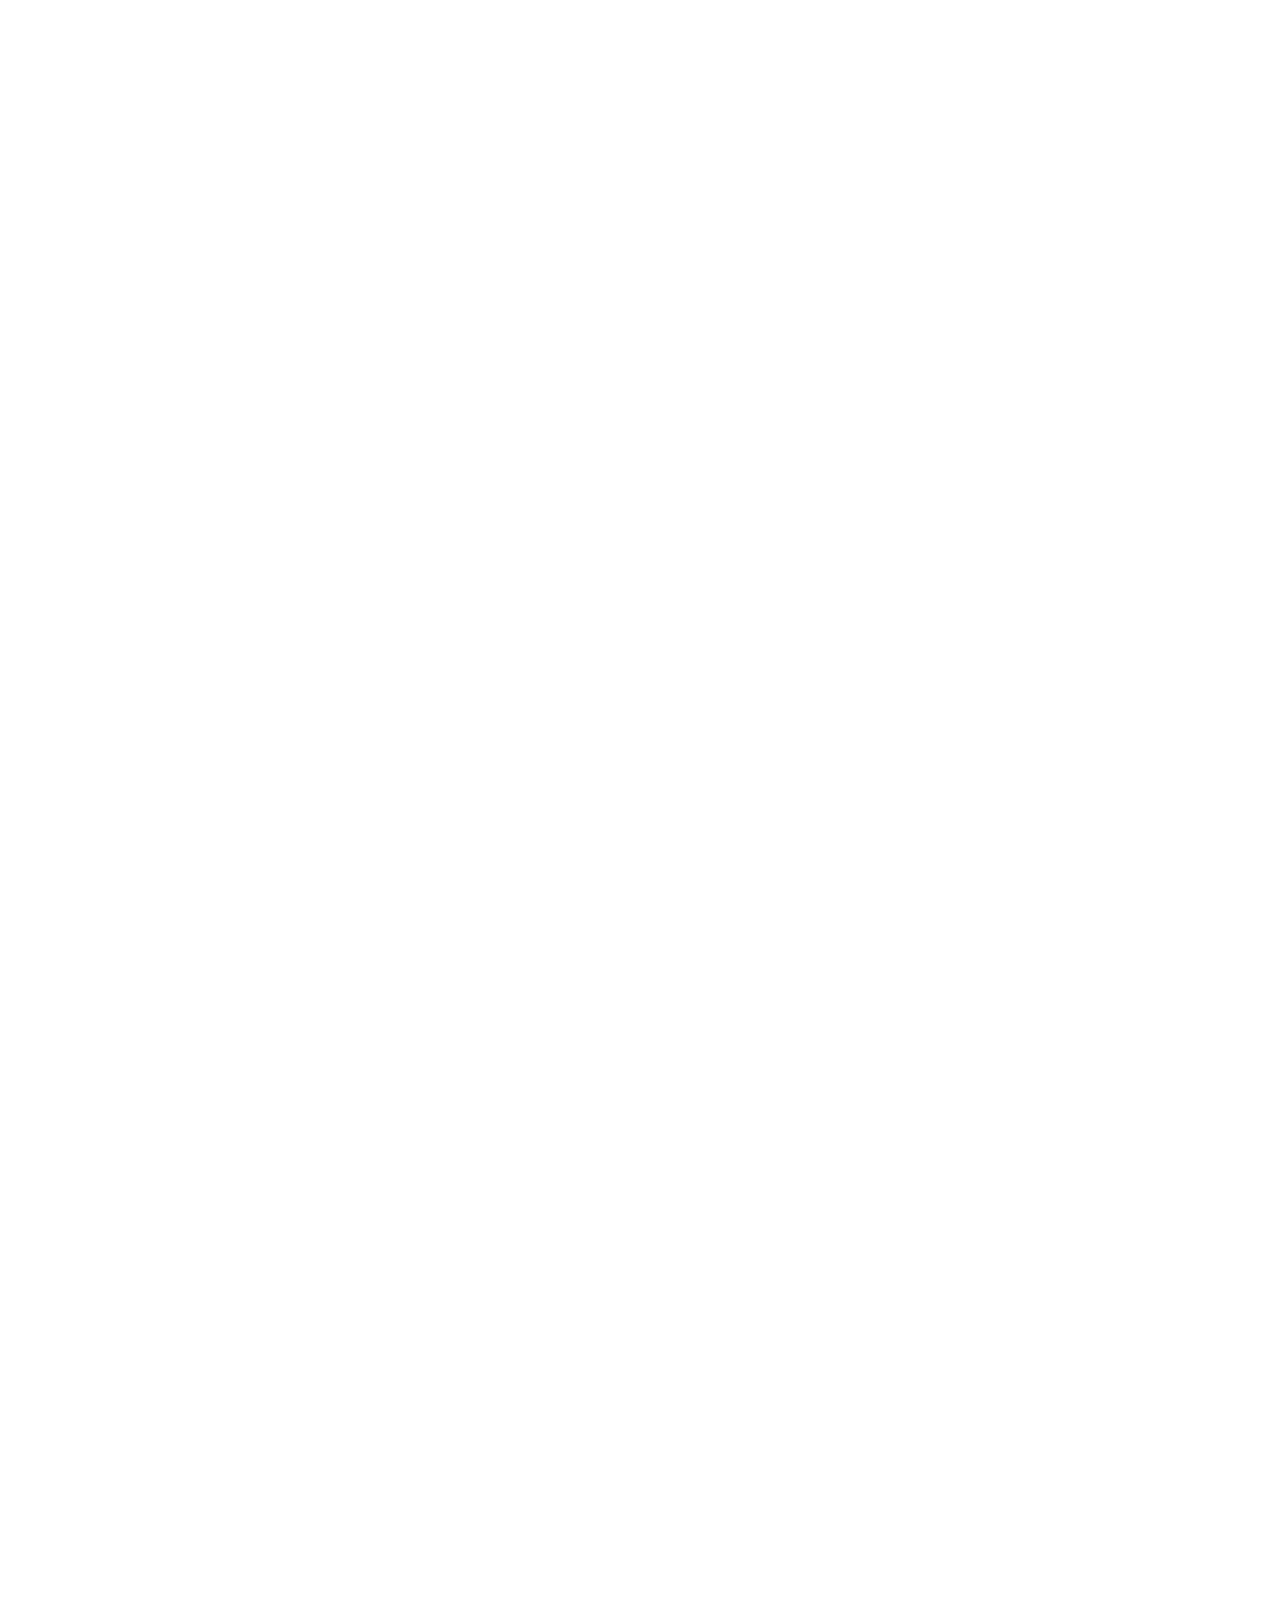
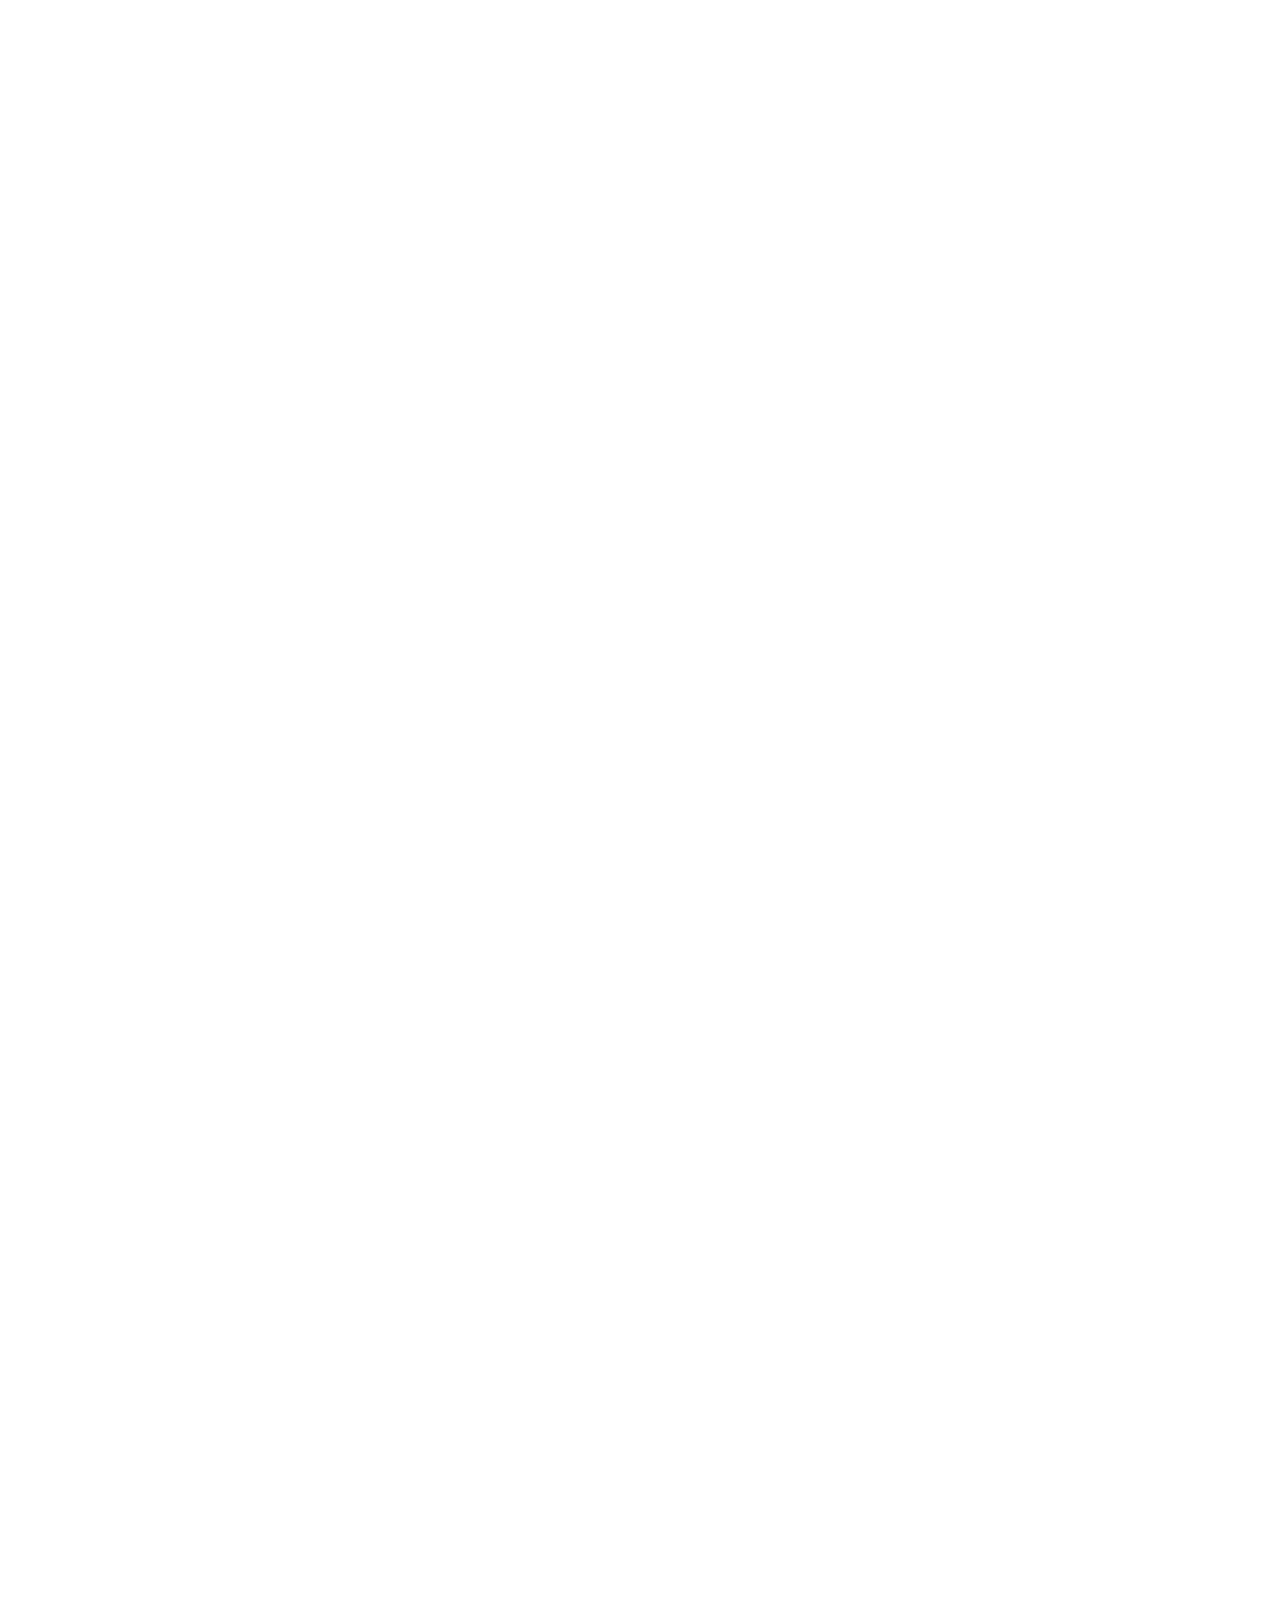
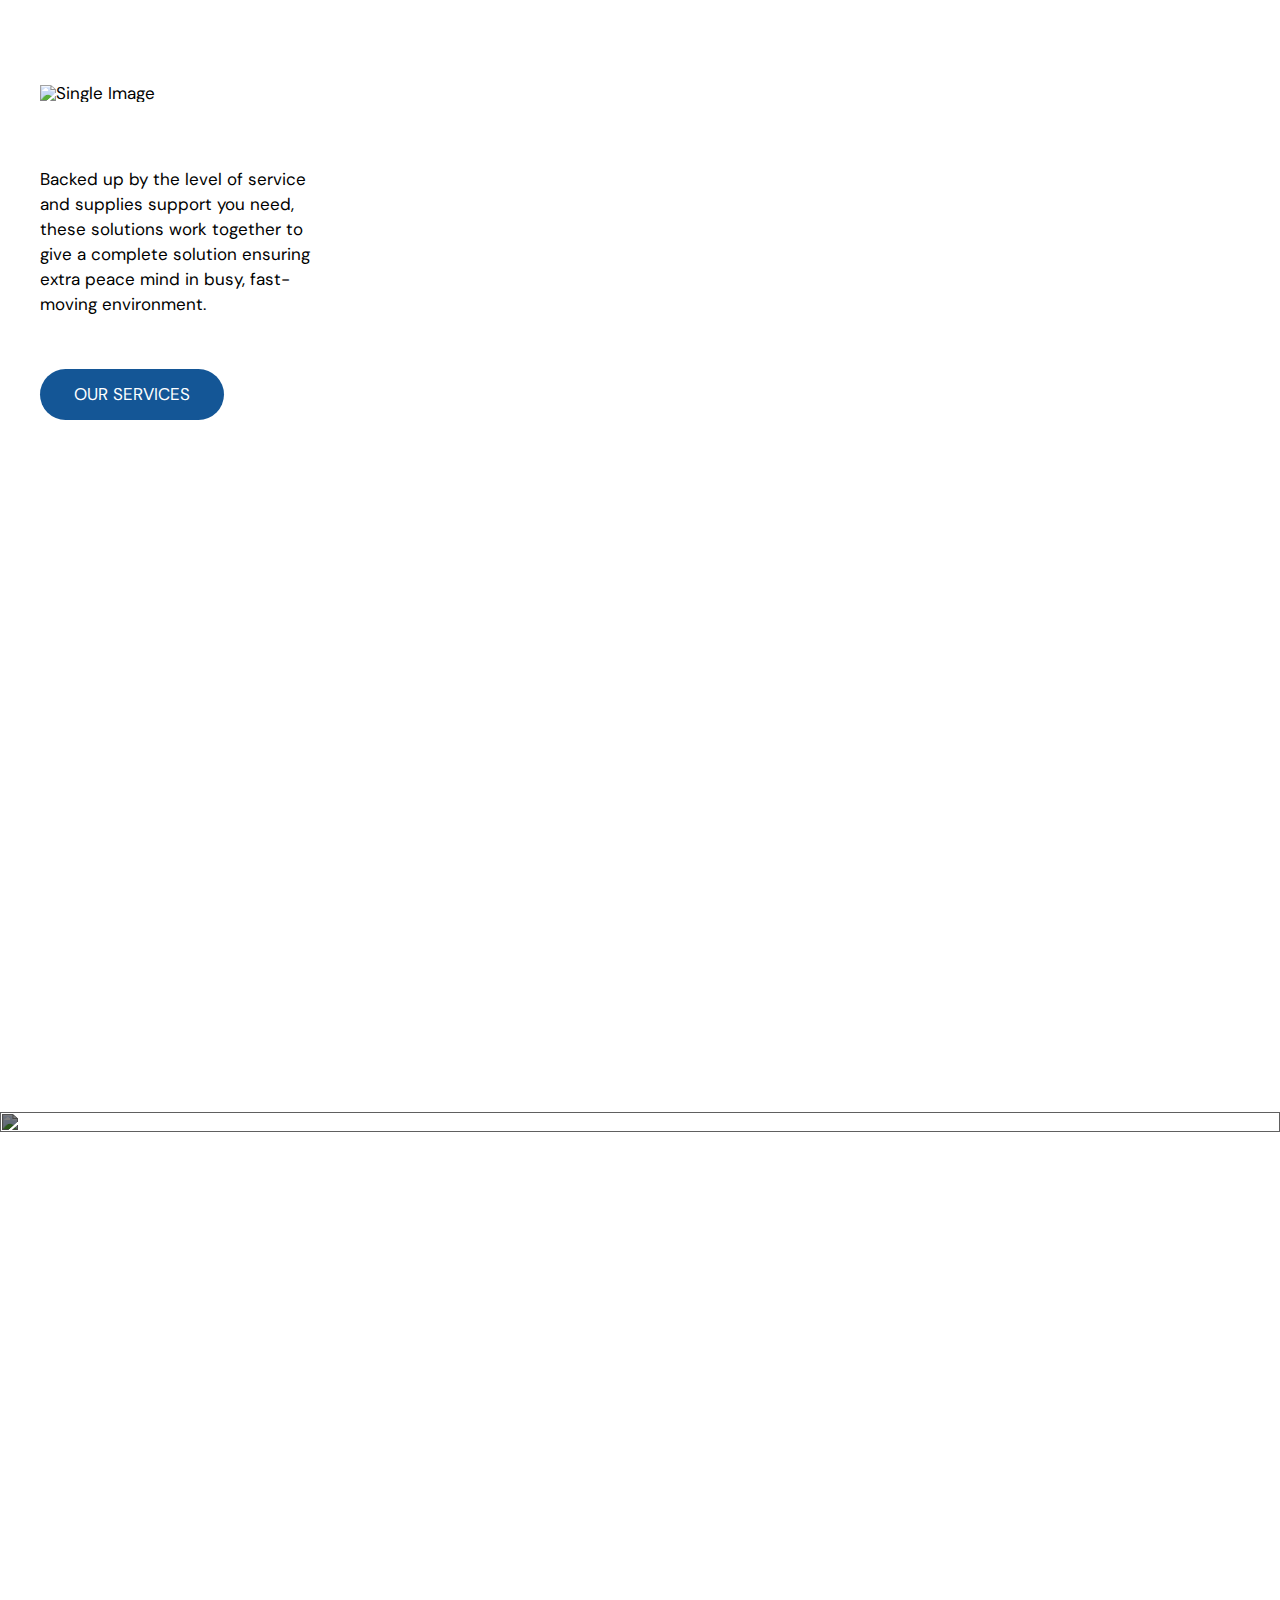
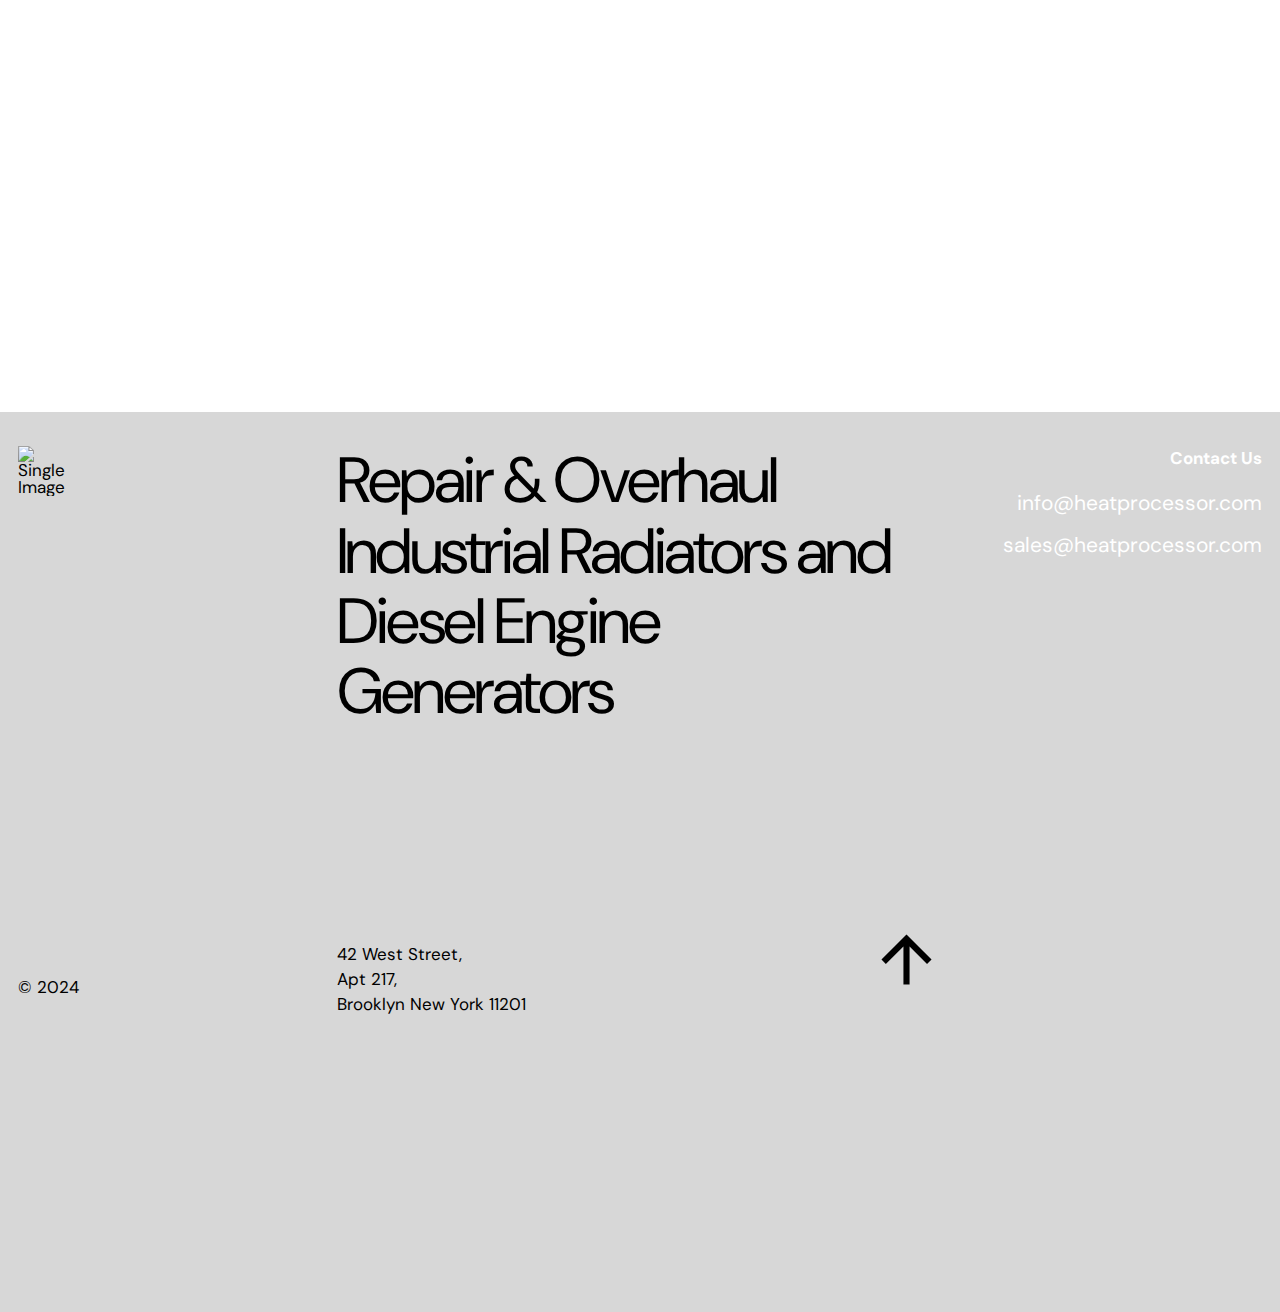
==== commit ddecbedd: "dummy page added with blue bg" ====
--- a/index.html
+++ b/index.html
@@ -118,6 +118,9 @@
 
                             <li class="menu-item" style="color:white!important">
                                 <a style="color:white!important" href="index.html">HOME</a>
+                            </li>
+                            <li class="menu-item" style="color:white!important">
+                                <a style="color:white!important" href="index2.html">HOME V2</a>
                             </li>
                             <li class="menu-item" style="color:white!important">
                                 <a style="color:white!important" href="about.html">ABOUT</a>
--- a/style.css
+++ b/style.css
@@ -1643,11 +1643,11 @@
     background: transparent !important
 }
 
-/*
+
 .site-header.sticked .hide-sticky {
     display: none
 }
-*/
+
 
 
 .site-header .nayla-button {
@@ -7222,7 +7222,6 @@
 .showcase-interactive-grid .project-details .nayla-button {
     margin-bottom: 0;
     pointer-events: all;
-    --mainColor: $fff;
 }
 
 .showcase-interactive-grid .showcase-project.project-right .project-details {
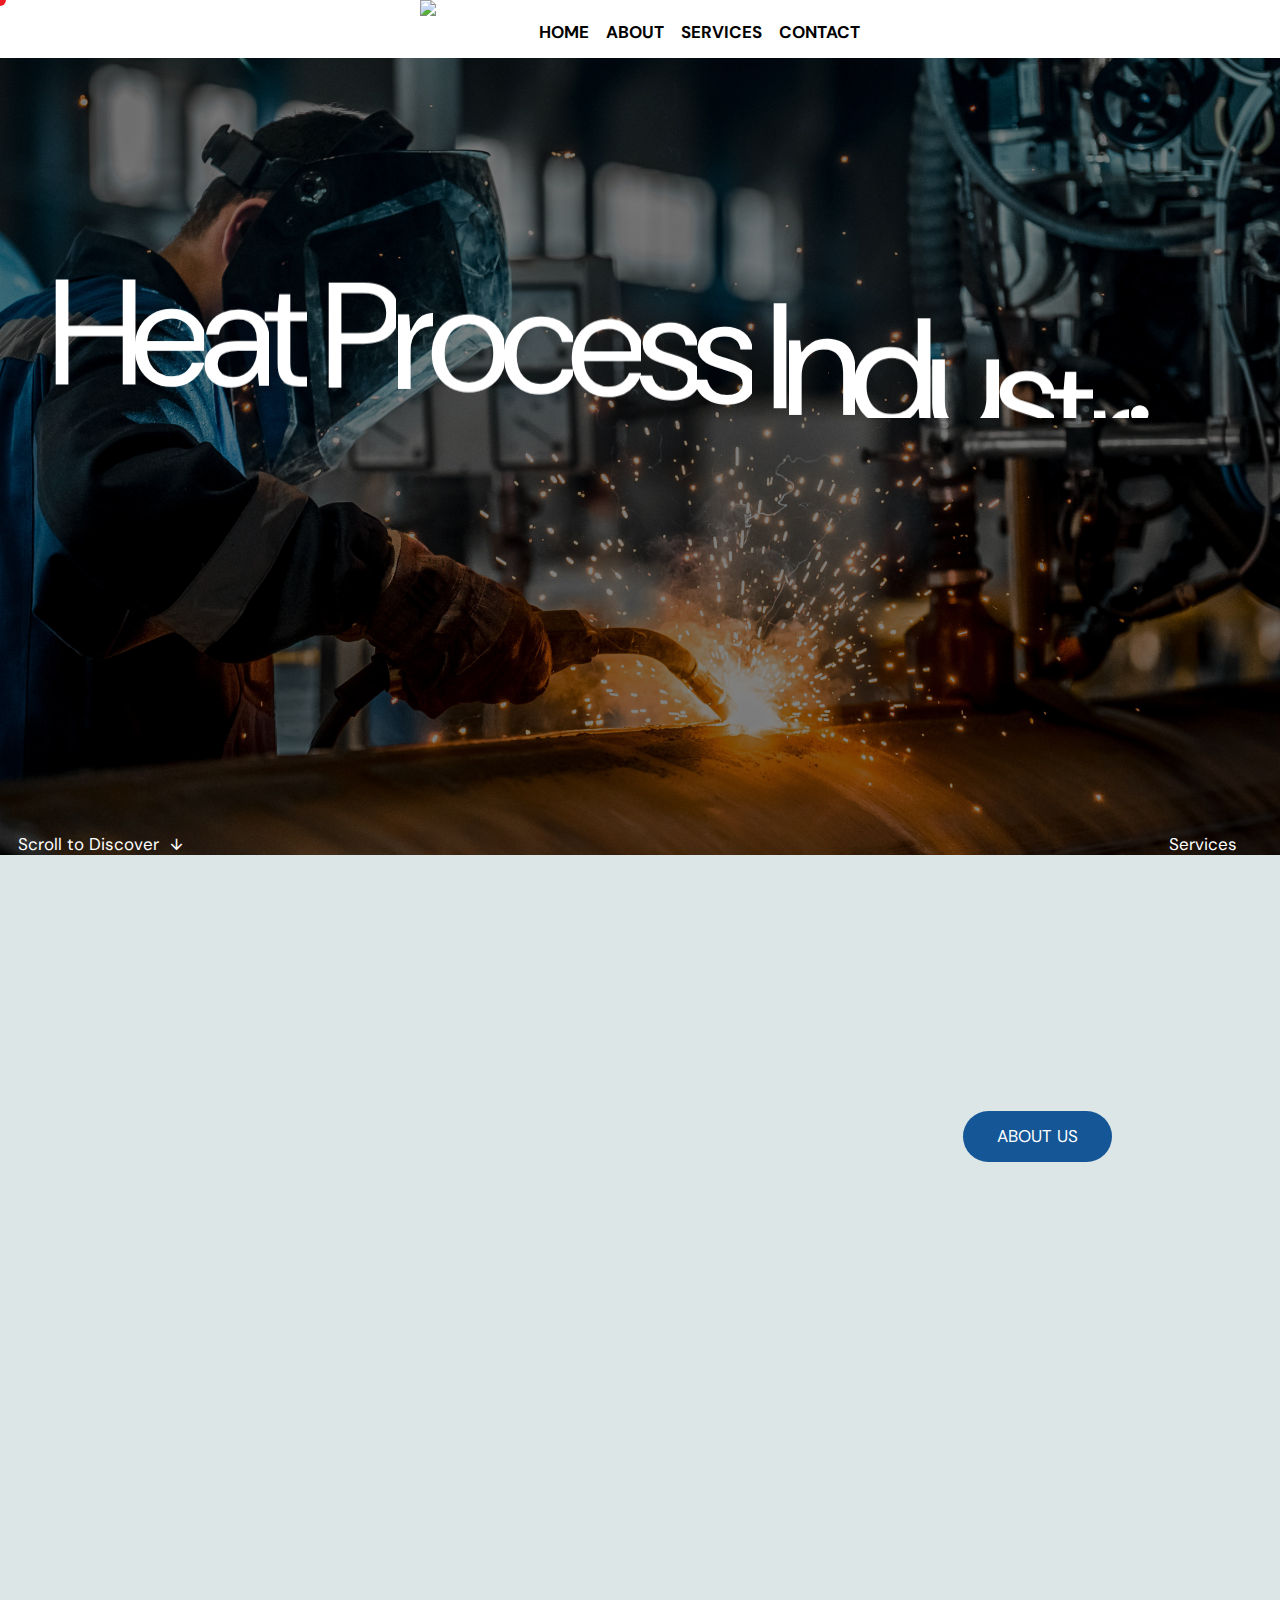
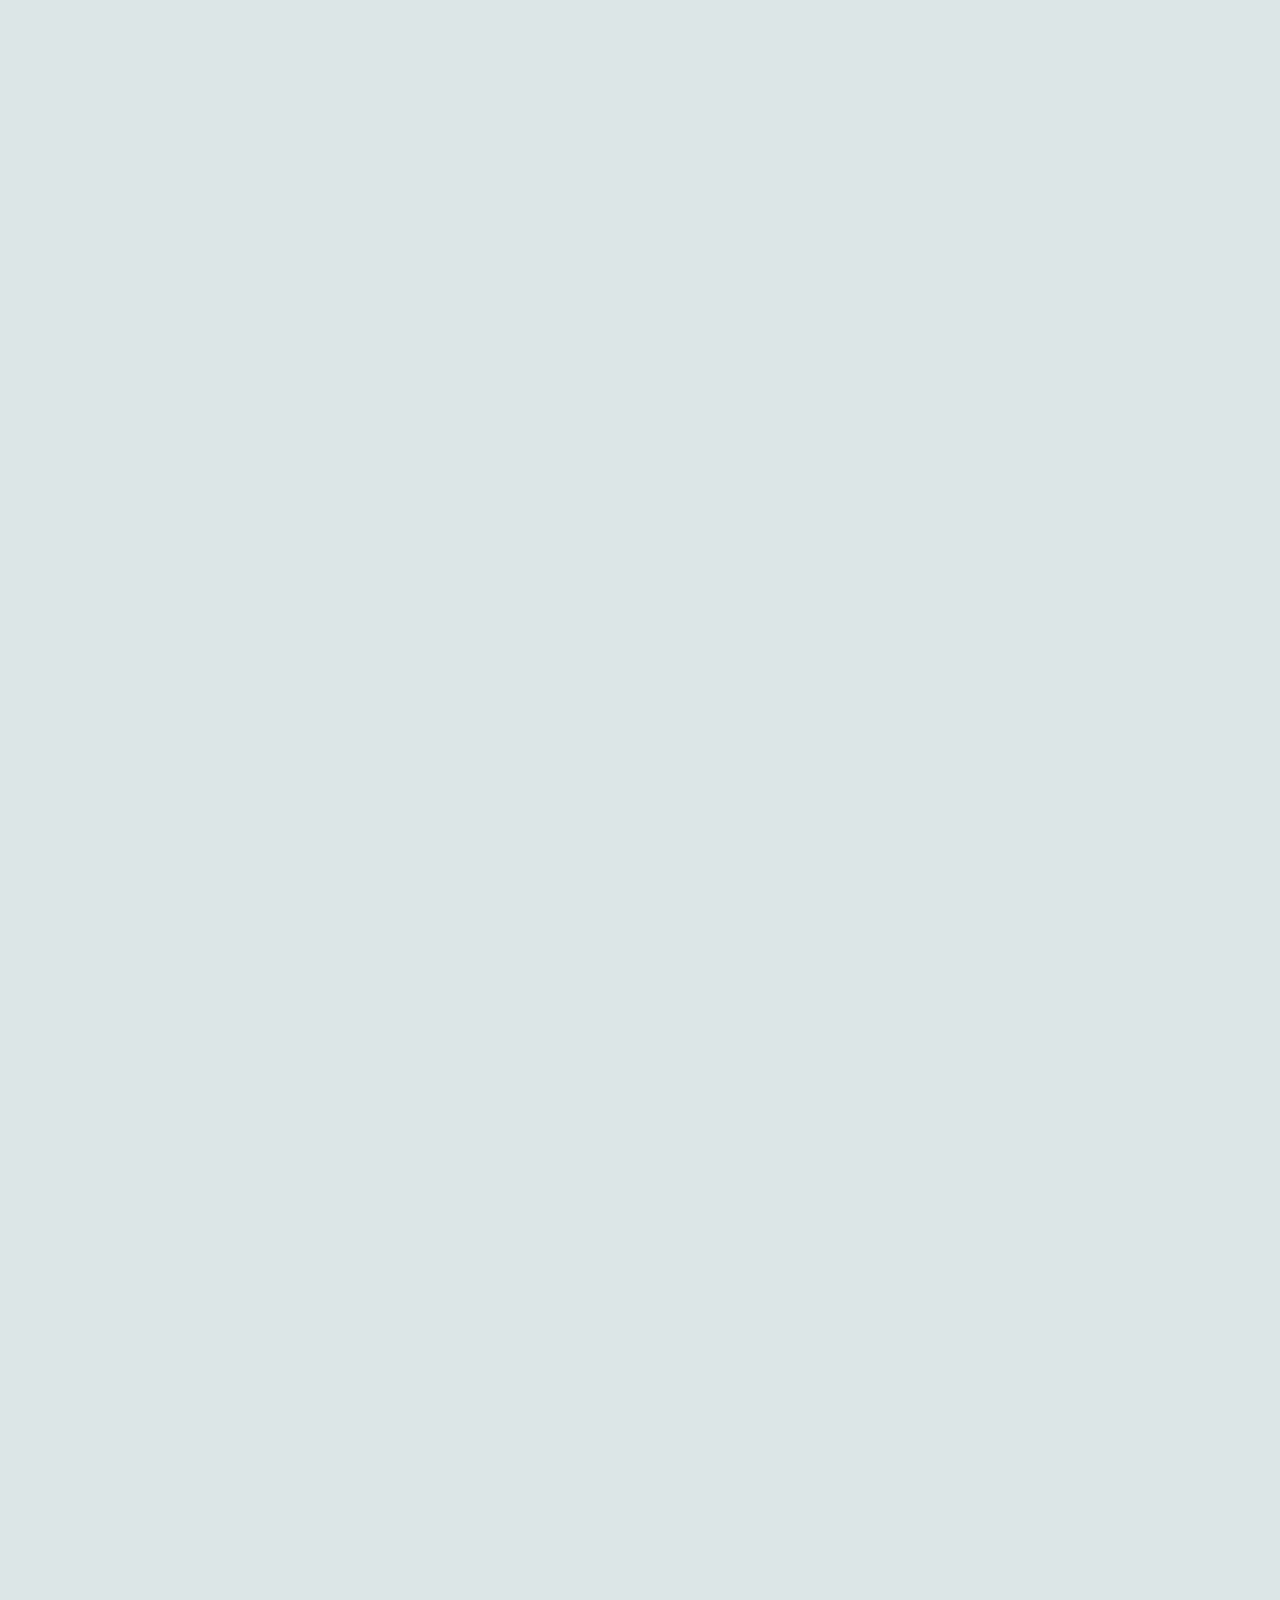
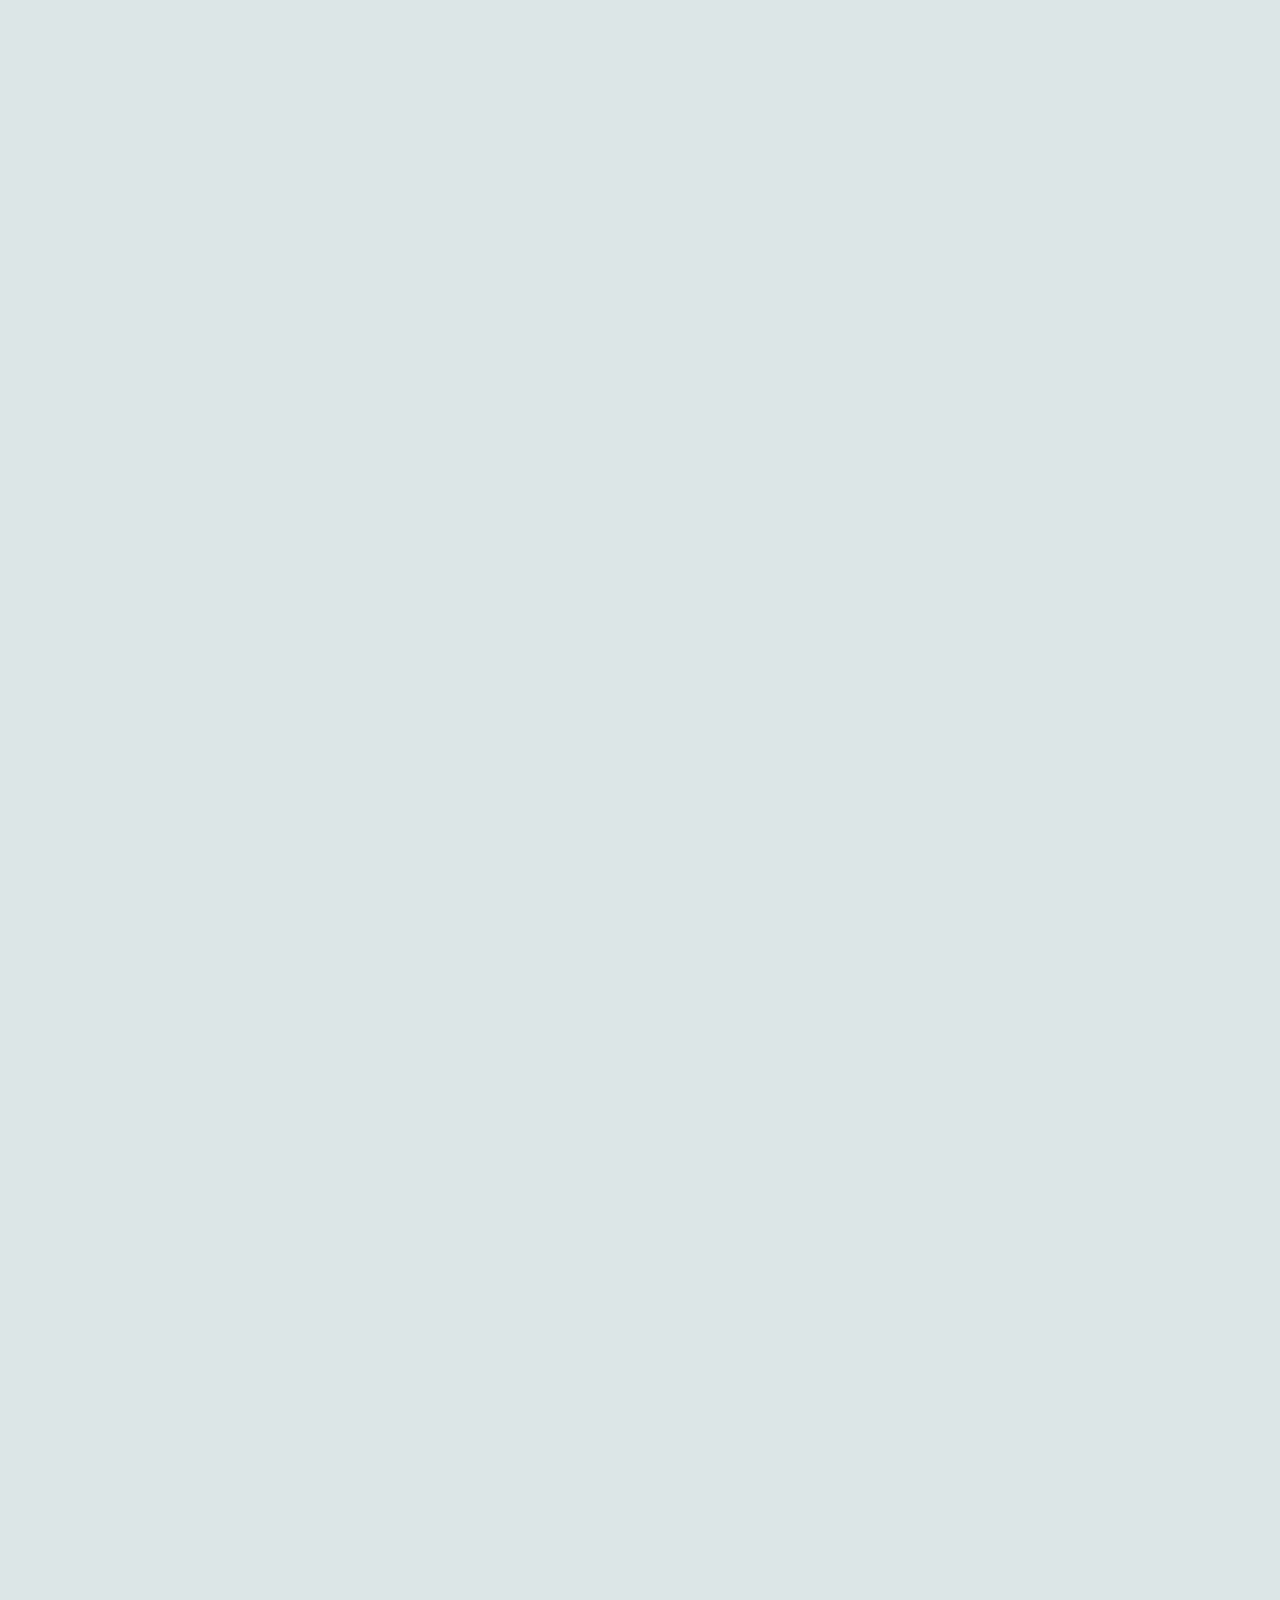
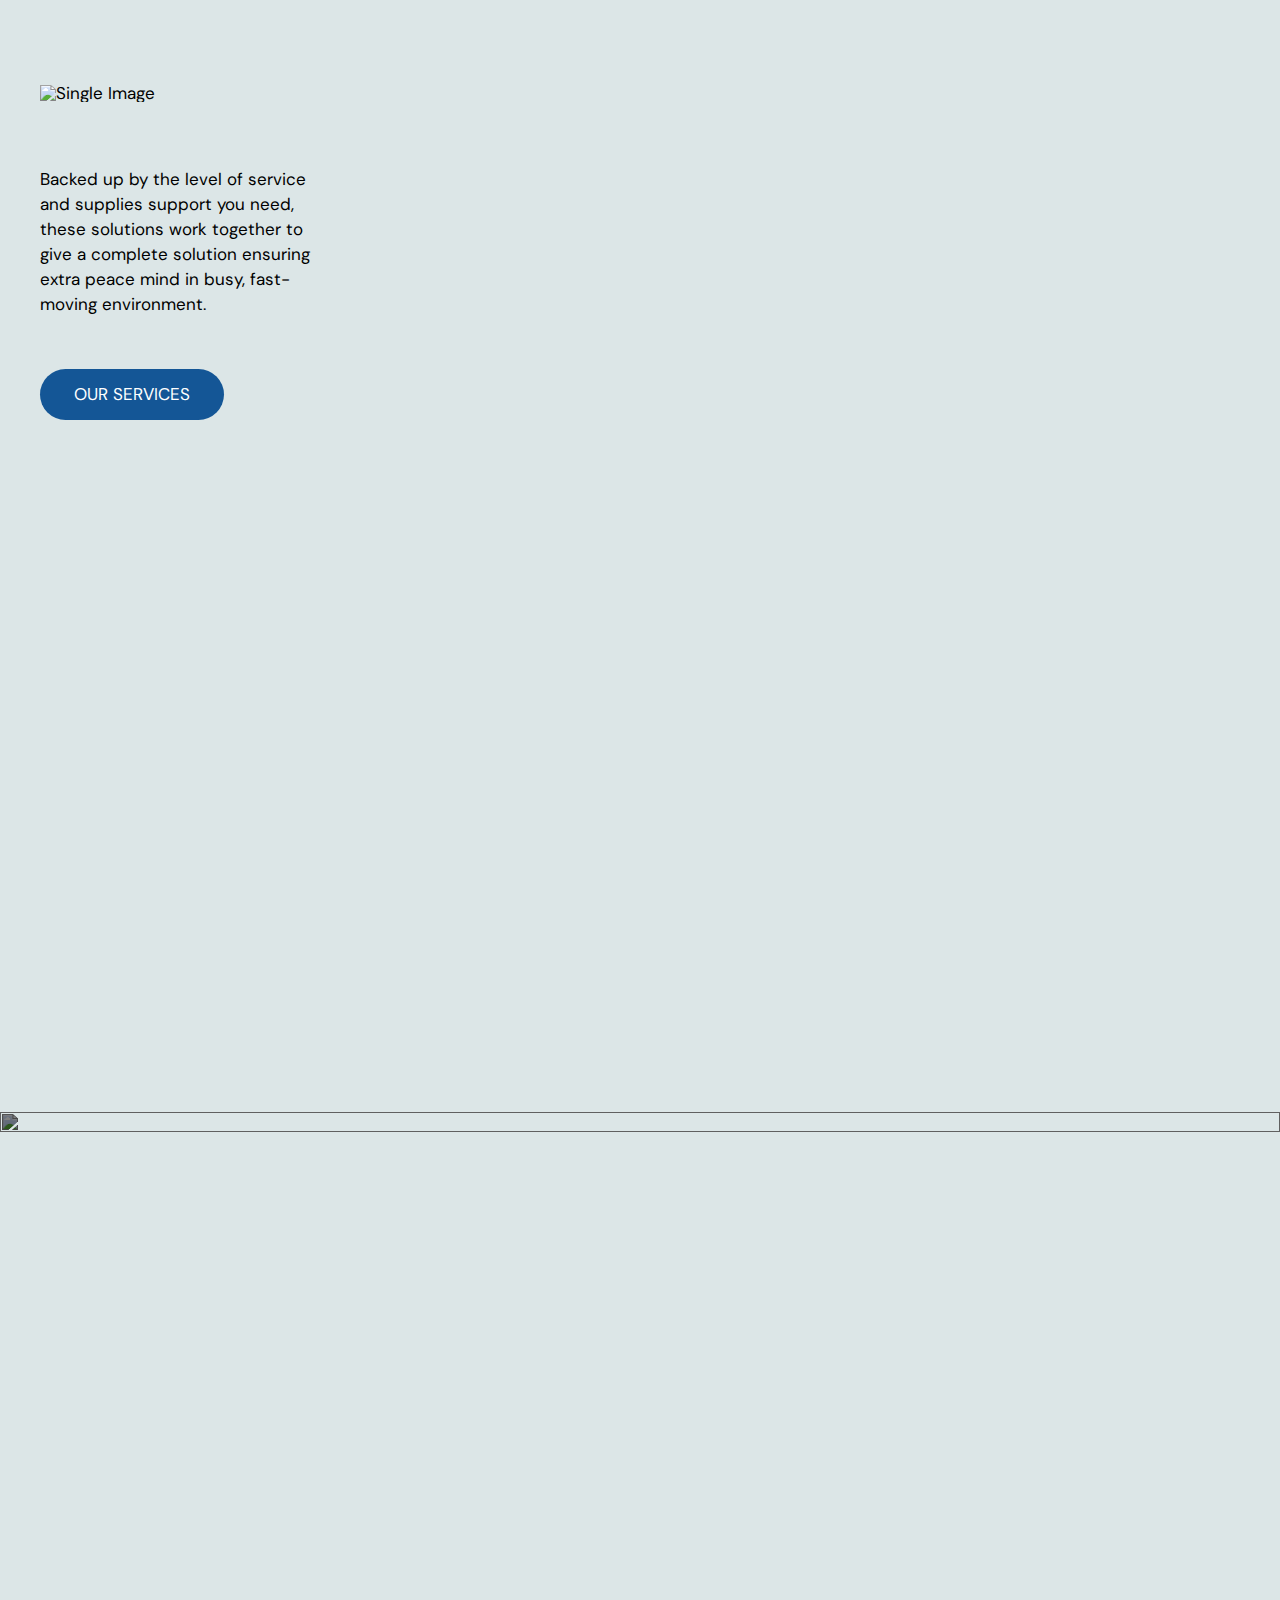
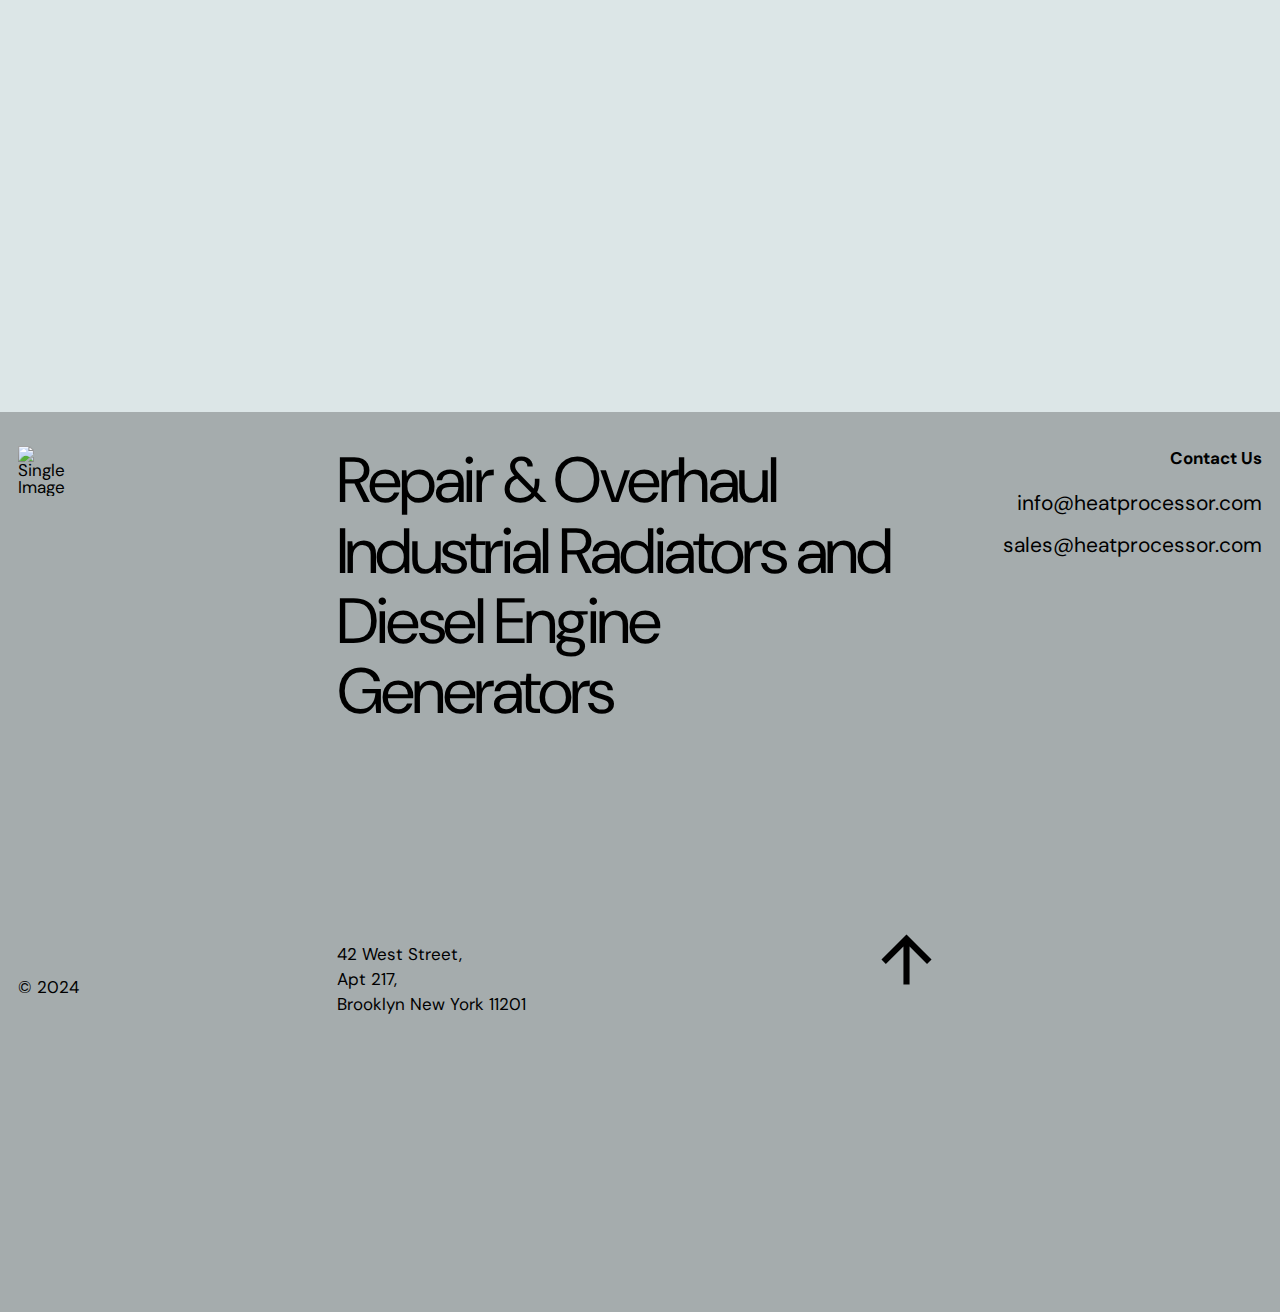
==== commit 717d6670: "edited navbar" ====
--- a/index.html
+++ b/index.html
@@ -28,8 +28,13 @@
     <!--/ Favicons -->
 
     <style>
-        a {
-            color: white!important;
+        a#navbar-single-item {
+            color:black!important;
+            font-weight: bold;
+        }
+
+        a#navbar-single-item:hover, a#navbar-single-item:active {
+            color:#ec1c24!important;
         }
         
         #mouseCursor .main-circle {
@@ -53,7 +58,7 @@
     </style>
 </head>
 
-<body data-barba="wrapper">
+<body data-barba="wrapper" style="background: #DCE6E7;">
     <!-- Page Transitions -->
     <div class="nayla-page-transition block up capt-bottom-left default">
 
@@ -75,73 +80,23 @@
 
         <div class="menu-overlay"></div>
 
-        <!-- Site Header -->
-        <div id="header" class="site-header fixed">
-
-            <!-- Header Wrapper -->
-            <div class="header-wrapper wrapper-full">
-
-                <div class="c-col-3 sm-6">
-
-                    <!--  Site Branding -->
-                    <div class="site-branding">
-
-                        <!--  Site Logo -->
-                        <div class="site-logo">
-
-                            <img alt="Site Logo (Dark)" class="dark-logo" src="img/Final logo slice-01.png">
-                            <img alt="Site Logo (Light)" class="light-logo" src="img/Final logo slice-01.png">
-
-                        </div>
-                        <!--/  Site Logo -->
-
-                        <!--  Sticky Logo -->
-                        <div class="sticky-logo">
-
-                            <img alt="Sticky Logo (Dark)" class="sticky-dark-logo" src="img/Final logo slice-01.png">
-                            <img alt="Sticky Logo (Light)" class="sticky-light-logo" src="img/Final logo slice-01.png">
-
-                        </div>
-                        <!--/  Sticky Logo -->
-
-                    </div>
-                    <!--  Site Branding -->
-
-                </div>
-
-                <!-- Nav Bar -->
-                <div class="c-col-6 hide-sticky hide-mobile hide-tablet align-center" style="color:white!important">
-
-                    <nav id="site-navigation" class="main-navigation classic" style="color:white!important">
-
-                        <ul class="menu main-menu" style="color:white!important">
-
-                            <li class="menu-item" style="color:white!important">
-                                <a style="color:white!important" href="index.html">HOME</a>
-                            </li>
-                            <li class="menu-item" style="color:white!important">
-                                <a style="color:white!important" href="index2.html">HOME V2</a>
-                            </li>
-                            <li class="menu-item" style="color:white!important">
-                                <a style="color:white!important" href="about.html">ABOUT</a>
-                            </li>
-                            <li class="menu-item" style="color:white!important">
-                                <a style="color:white!important" href="services.html">SERVICES</a>
-                            </li>
-                            <li class="menu-item" style="color:white!important">
-                                <a style="color:white!important" href="contact.html">CONTACT</a>
-                            </li>
-                        </ul>
-                    </nav>
-
-                </div>
-                <!--/ Nav Bar -->
-
-            </div>
-            <!--/ Header Wrapper -->
-
-        </div>
-        <!--/ Site Header -->
+        <nav style="background: white; display:flex; flex-direction: row; justify-content: center; position: fixed; top: 0; left: 0; width: 100%; height: auto!important; z-index: 999; gap: 0 1rem">
+            <img src="img/Final logo slice-01.png" style="width: 6rem; object-fit: contain;">
+            <ul style="list-style: none; display: flex; flex-direction: row; gap: 0 1rem; padding: 1.4rem 0 0 0; margin: 0; height: fit-content;">
+                <li>
+                    <a id="navbar-single-item" href="index.html">HOME</a>
+                </li>
+                <li>
+                    <a id="navbar-single-item" href="about.html">ABOUT</a>
+                </li>
+                <li>
+                    <a id="navbar-single-item" href="services.html">SERVICES</a>
+                </li>
+                <li>
+                    <a id="navbar-single-item" href="contact.html">CONTACT</a>
+                </li>
+            </ul>
+        </nav>
 
         <!-- Main -->
         <main id="primary" class="site-main" data-barba="container">
@@ -683,7 +638,7 @@
         <!--/ Main -->
 
         <!-- Footer -->
-        <div id="footer" class="site-footer" style="height: 100vh!important; box-sizing: border-box; padding-top: 2rem!important; background: #d7d7d7">
+        <div id="footer" class="site-footer" style="height: 100vh!important; box-sizing: border-box; padding-top: 2rem!important; background: #A5ACAD">
 
             <div class="footer-wrapper">
 
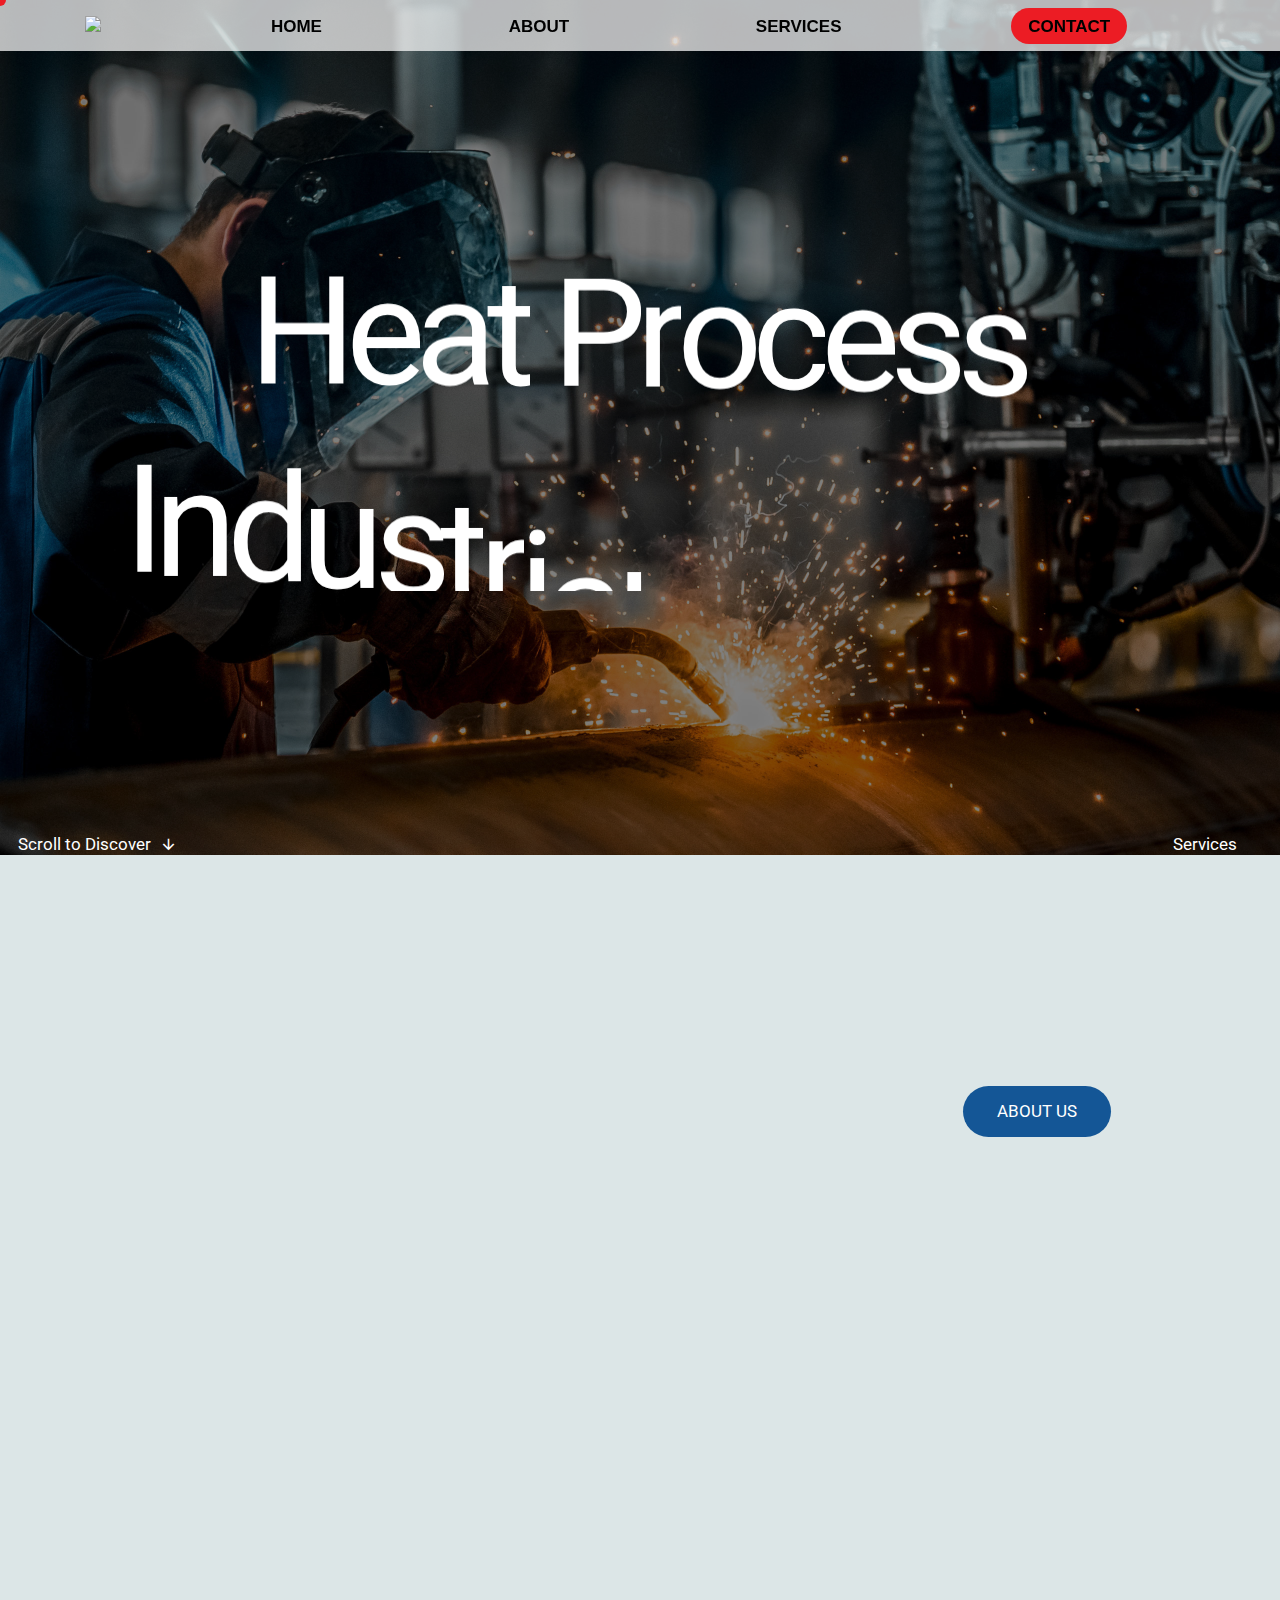
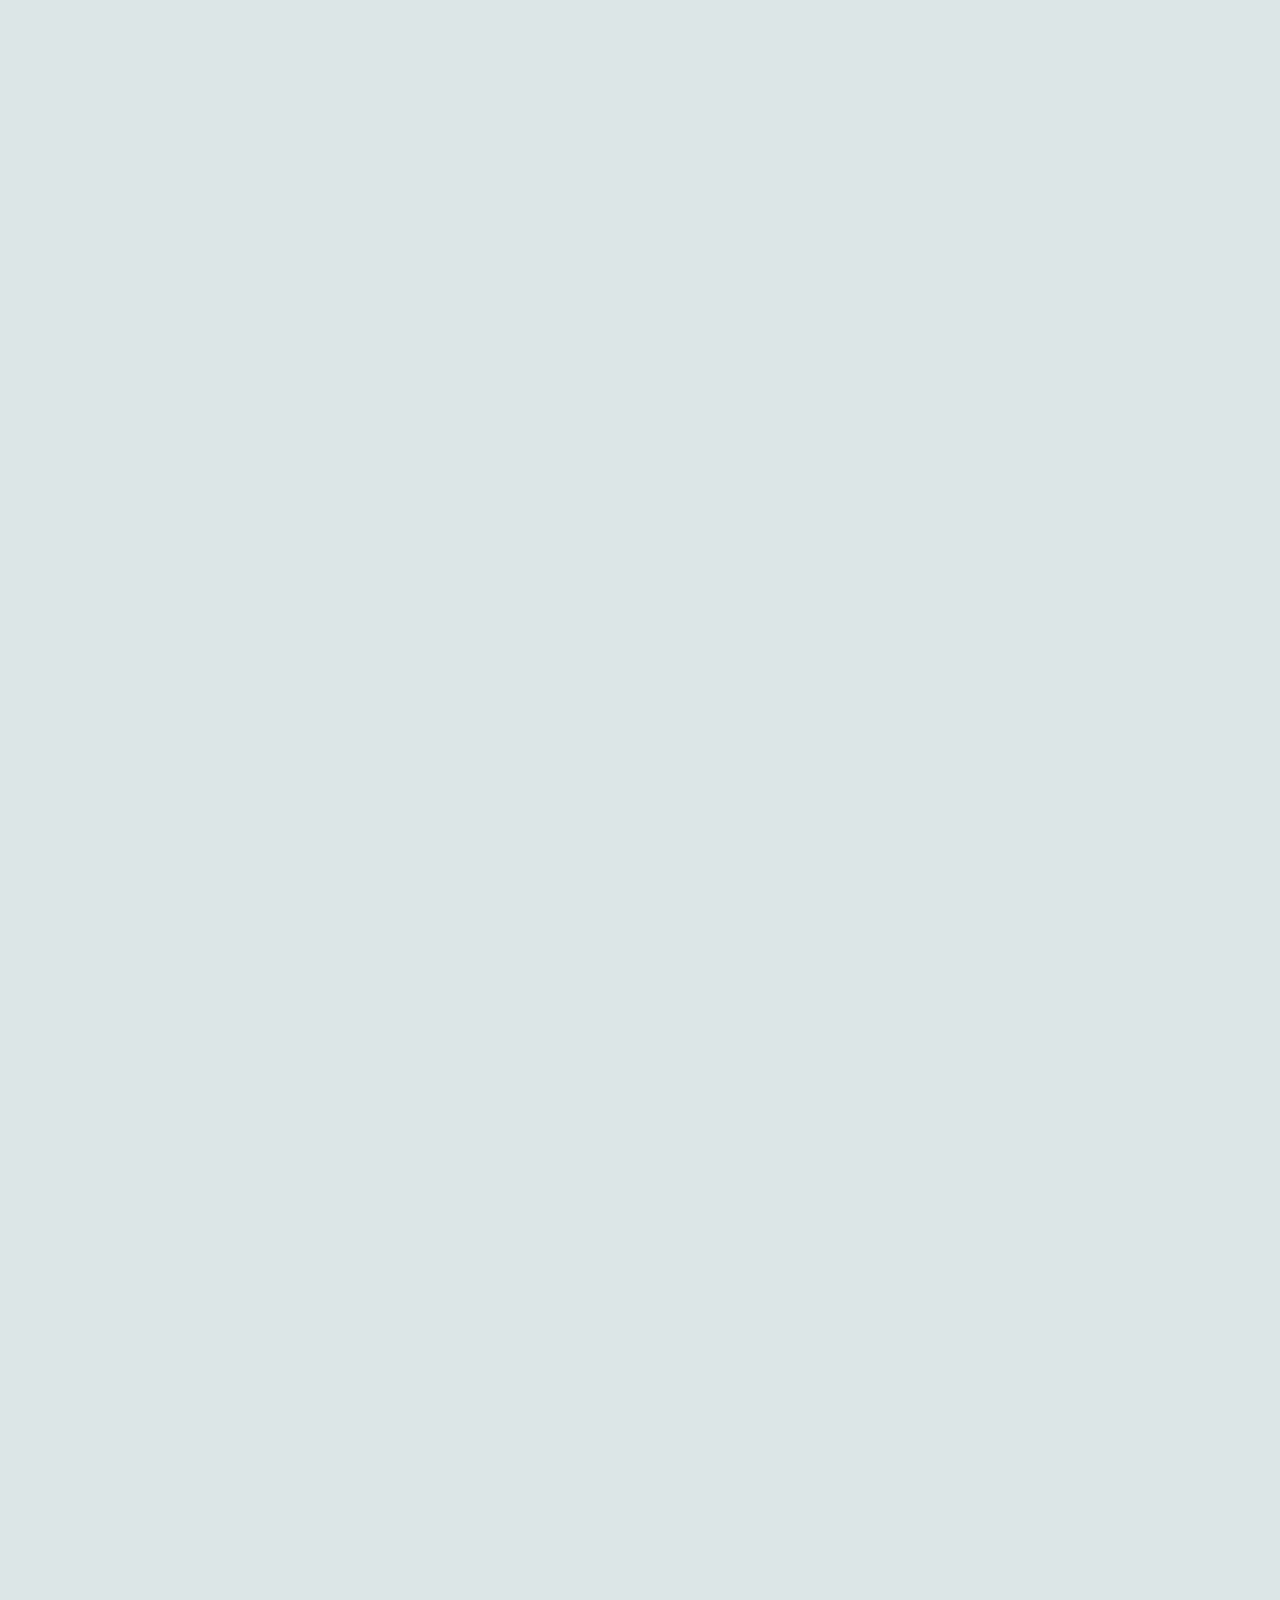
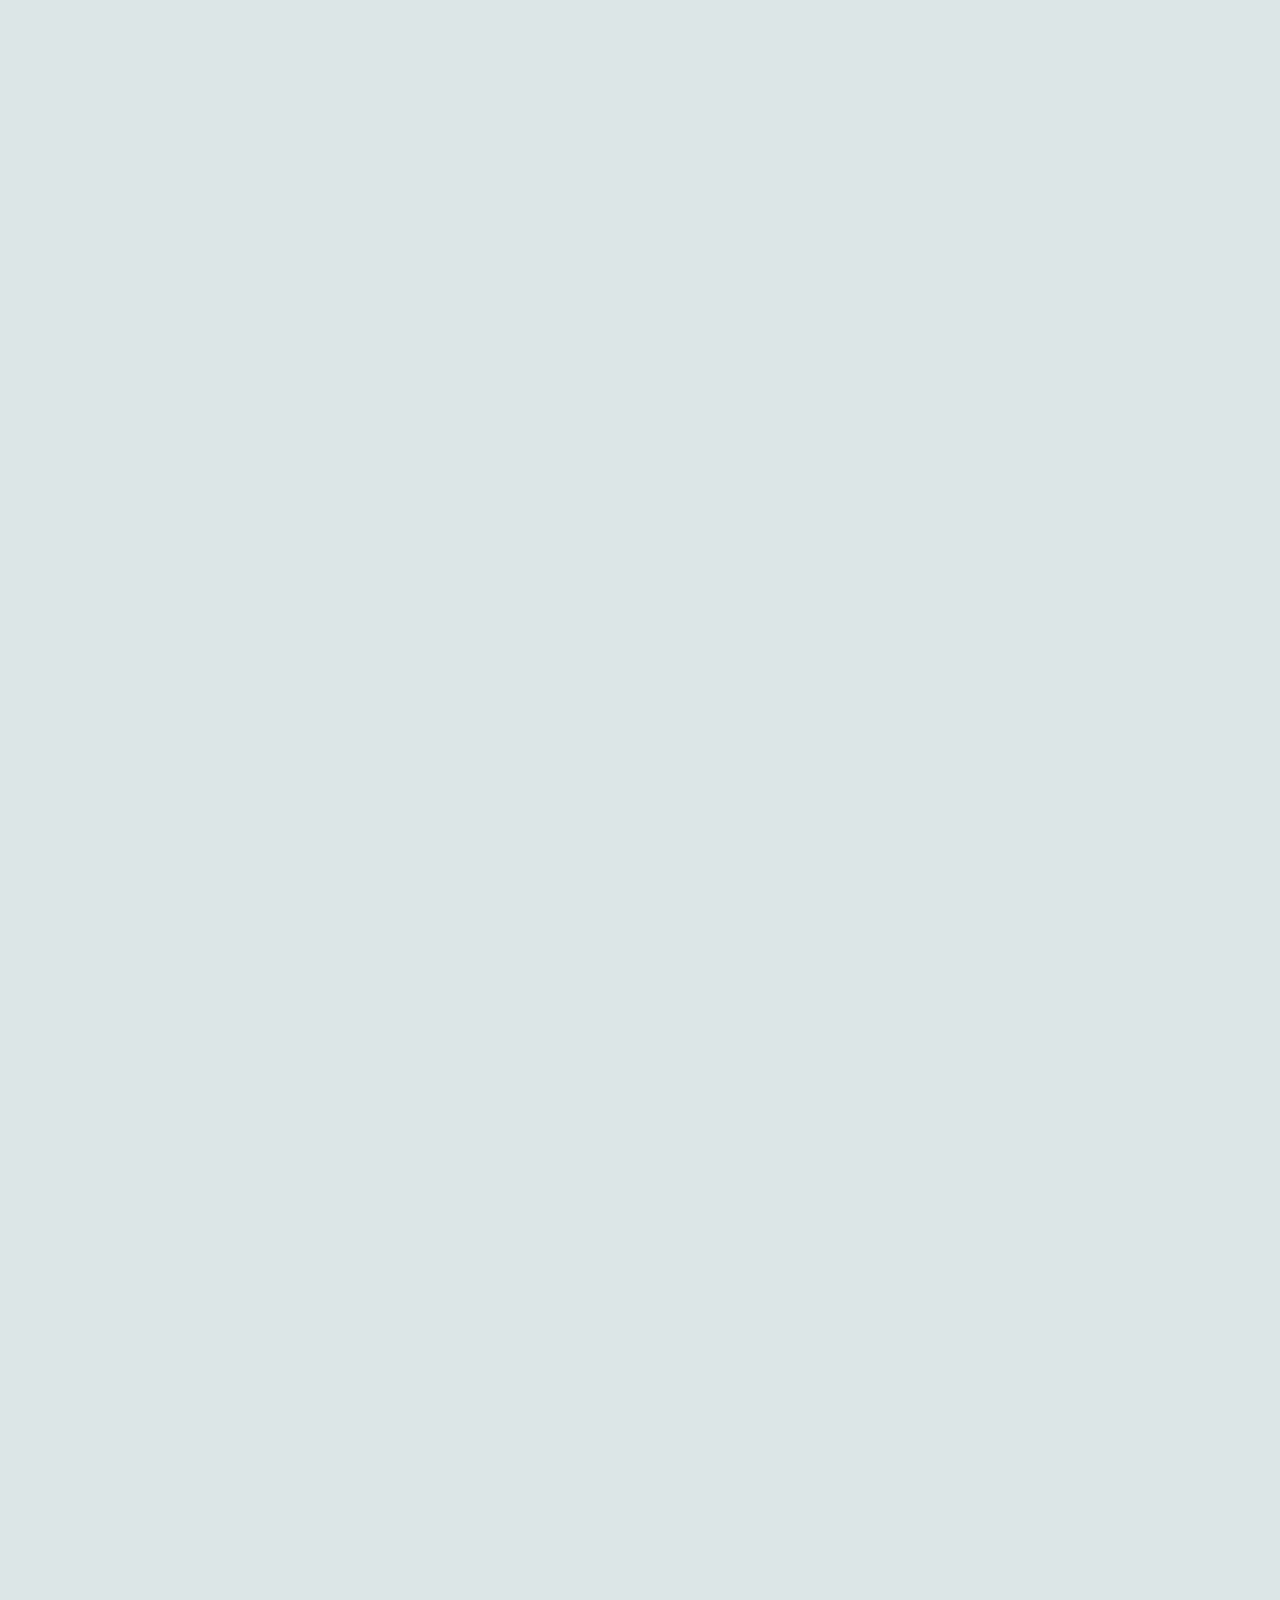
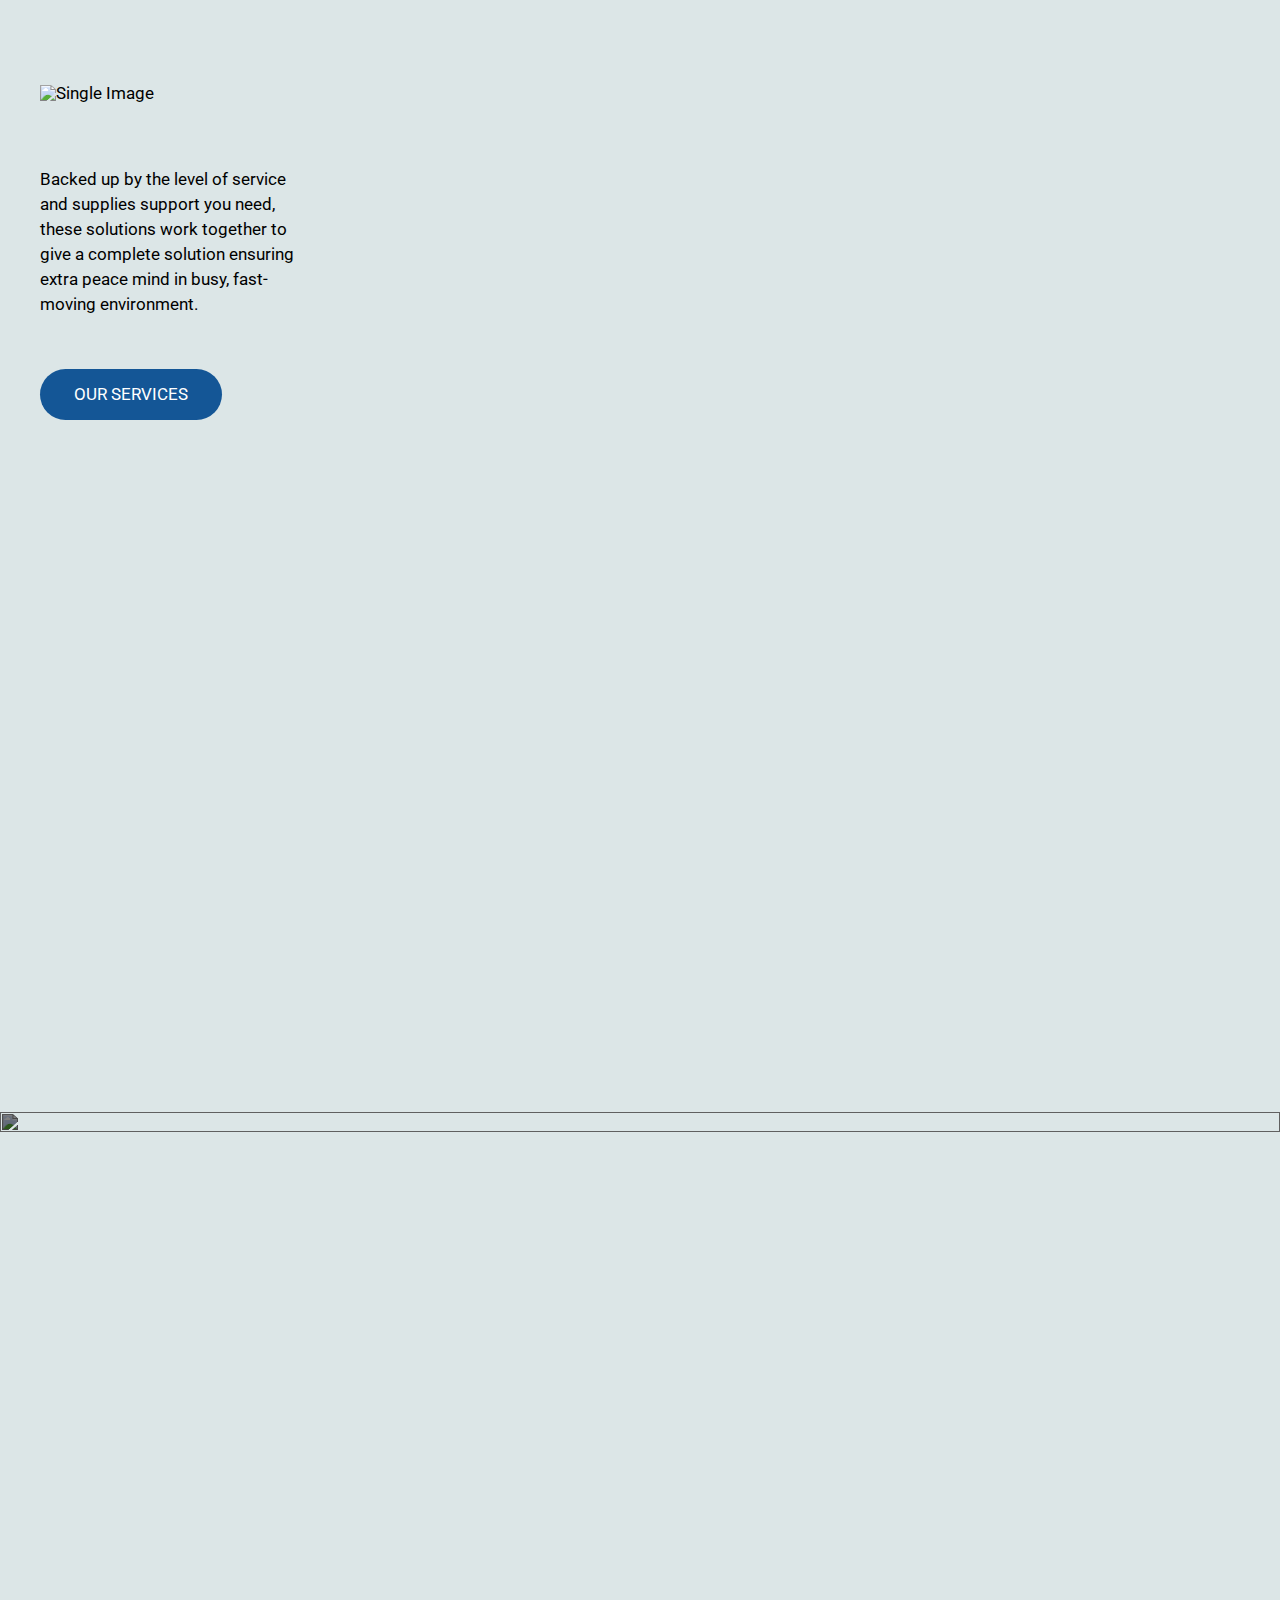
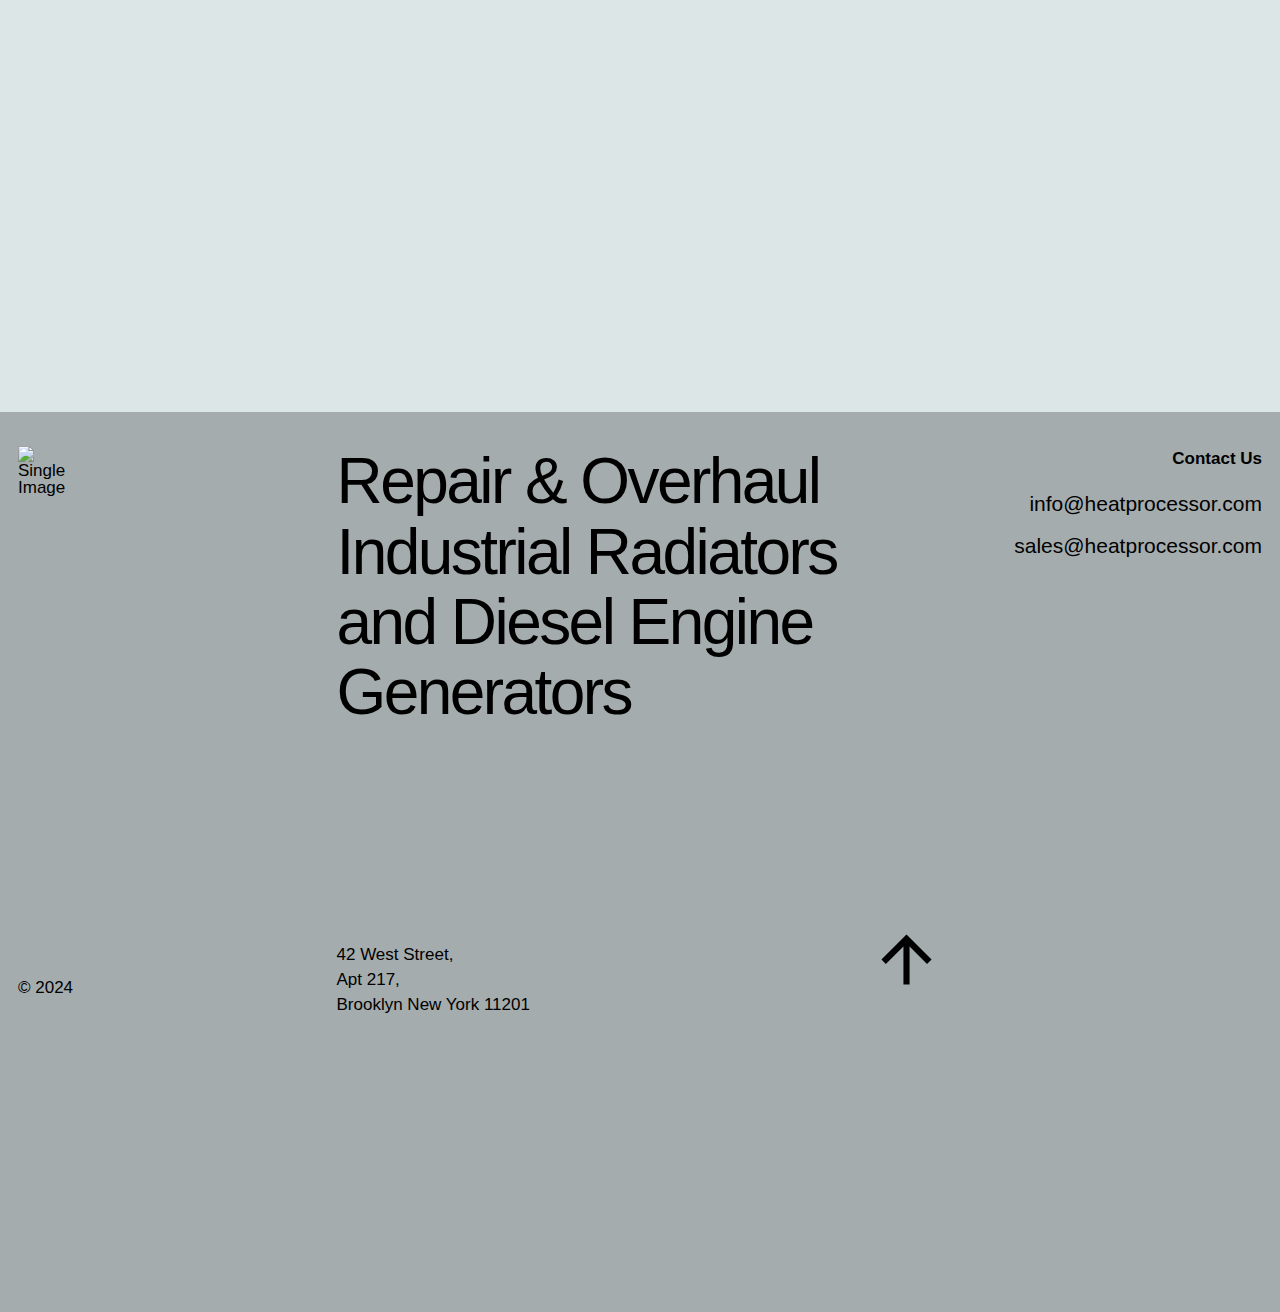
==== commit 3ca7516c: "navbar edited" ====
--- a/index.html
+++ b/index.html
@@ -15,7 +15,7 @@
 
     <link rel="preconnect" href="https://fonts.googleapis.com">
     <link rel="preconnect" href="https://fonts.gstatic.com" crossorigin>
-    <link type="text/css" href="https://fonts.googleapis.com/css2?family=DM+Sans:wght@400;500&display=swap" rel="stylesheet">
+    <link href="https://fonts.googleapis.com/css2?family=Roboto:ital,wght@0,100;0,300;0,400;0,500;0,700;0,900;1,100;1,300;1,400;1,500;1,700;1,900&display=swap" rel="stylesheet">
 
     <link href="https://fonts.googleapis.com/icon?family=Material+Icons" rel="stylesheet">
 
@@ -28,13 +28,21 @@
     <!--/ Favicons -->
 
     <style>
-        a#navbar-single-item {
-            color:black!important;
+        .nav-specific {
+            border-radius: 50px; 
+            padding: 0.5rem 1rem; 
+            position: relative; 
+            box-sizing: border-box;
+            color: black;
+        }
+
+        .nav-specific:hover {
+            color: #ec1c24!important;
             font-weight: bold;
         }
 
-        a#navbar-single-item:hover, a#navbar-single-item:active {
-            color:#ec1c24!important;
+        .nav-button:hover {
+            color: white!important;
         }
         
         #mouseCursor .main-circle {
@@ -47,6 +55,7 @@
             padding: 1rem 2rem; 
             position: relative; 
             margin-bottom: 5rem;
+            
         }
     
         img {
@@ -80,20 +89,20 @@
 
         <div class="menu-overlay"></div>
 
-        <nav style="background: white; display:flex; flex-direction: row; justify-content: center; position: fixed; top: 0; left: 0; width: 100%; height: auto!important; z-index: 999; gap: 0 1rem">
-            <img src="img/Final logo slice-01.png" style="width: 6rem; object-fit: contain;">
-            <ul style="list-style: none; display: flex; flex-direction: row; gap: 0 1rem; padding: 1.4rem 0 0 0; margin: 0; height: fit-content;">
+        <nav style="background: hwb(0 100% 0% / 0.717); display:flex; flex-direction: row; justify-content: space-around; position: fixed; top: 0; left: 0; width: 100%; height: auto; align-items: center; z-index: 999; gap: 0 5rem; padding: 0 5rem; box-sizing: border-box;">
+            <a href="index.html"><img src="img/Final logo slice-01.png" style="width: 8rem; height: auto; object-fit: contain;"></a>
+            <ul style="list-style: none; display: flex; flex-direction: row; gap: 0 1rem; padding: 0; margin: 1rem 0 0 0; height: fit-content; justify-content: space-around; flex: 1; font-weight: bold;">
                 <li>
-                    <a id="navbar-single-item" href="index.html">HOME</a>
+                    <a class="nav-specific" href="index.html">HOME</a>
                 </li>
                 <li>
-                    <a id="navbar-single-item" href="about.html">ABOUT</a>
+                    <a class="nav-specific" href="about.html">ABOUT</a>
                 </li>
                 <li>
-                    <a id="navbar-single-item" href="services.html">SERVICES</a>
+                    <a class="nav-specific" href="services.html">SERVICES</a>
                 </li>
                 <li>
-                    <a id="navbar-single-item" href="contact.html">CONTACT</a>
+                    <a class="nav-specific nav-button" href="contact.html" style="background: #ec1c24;">CONTACT</a>
                 </li>
             </ul>
         </nav>
--- a/style.css
+++ b/style.css
@@ -3,6 +3,10 @@
 Version:	2.0.0
 Last change:	27/10/2023
 -------------------------------------------------------------------*/
+
+* {
+    font-family: 'Roboto';
+}
 
 html,
 body,
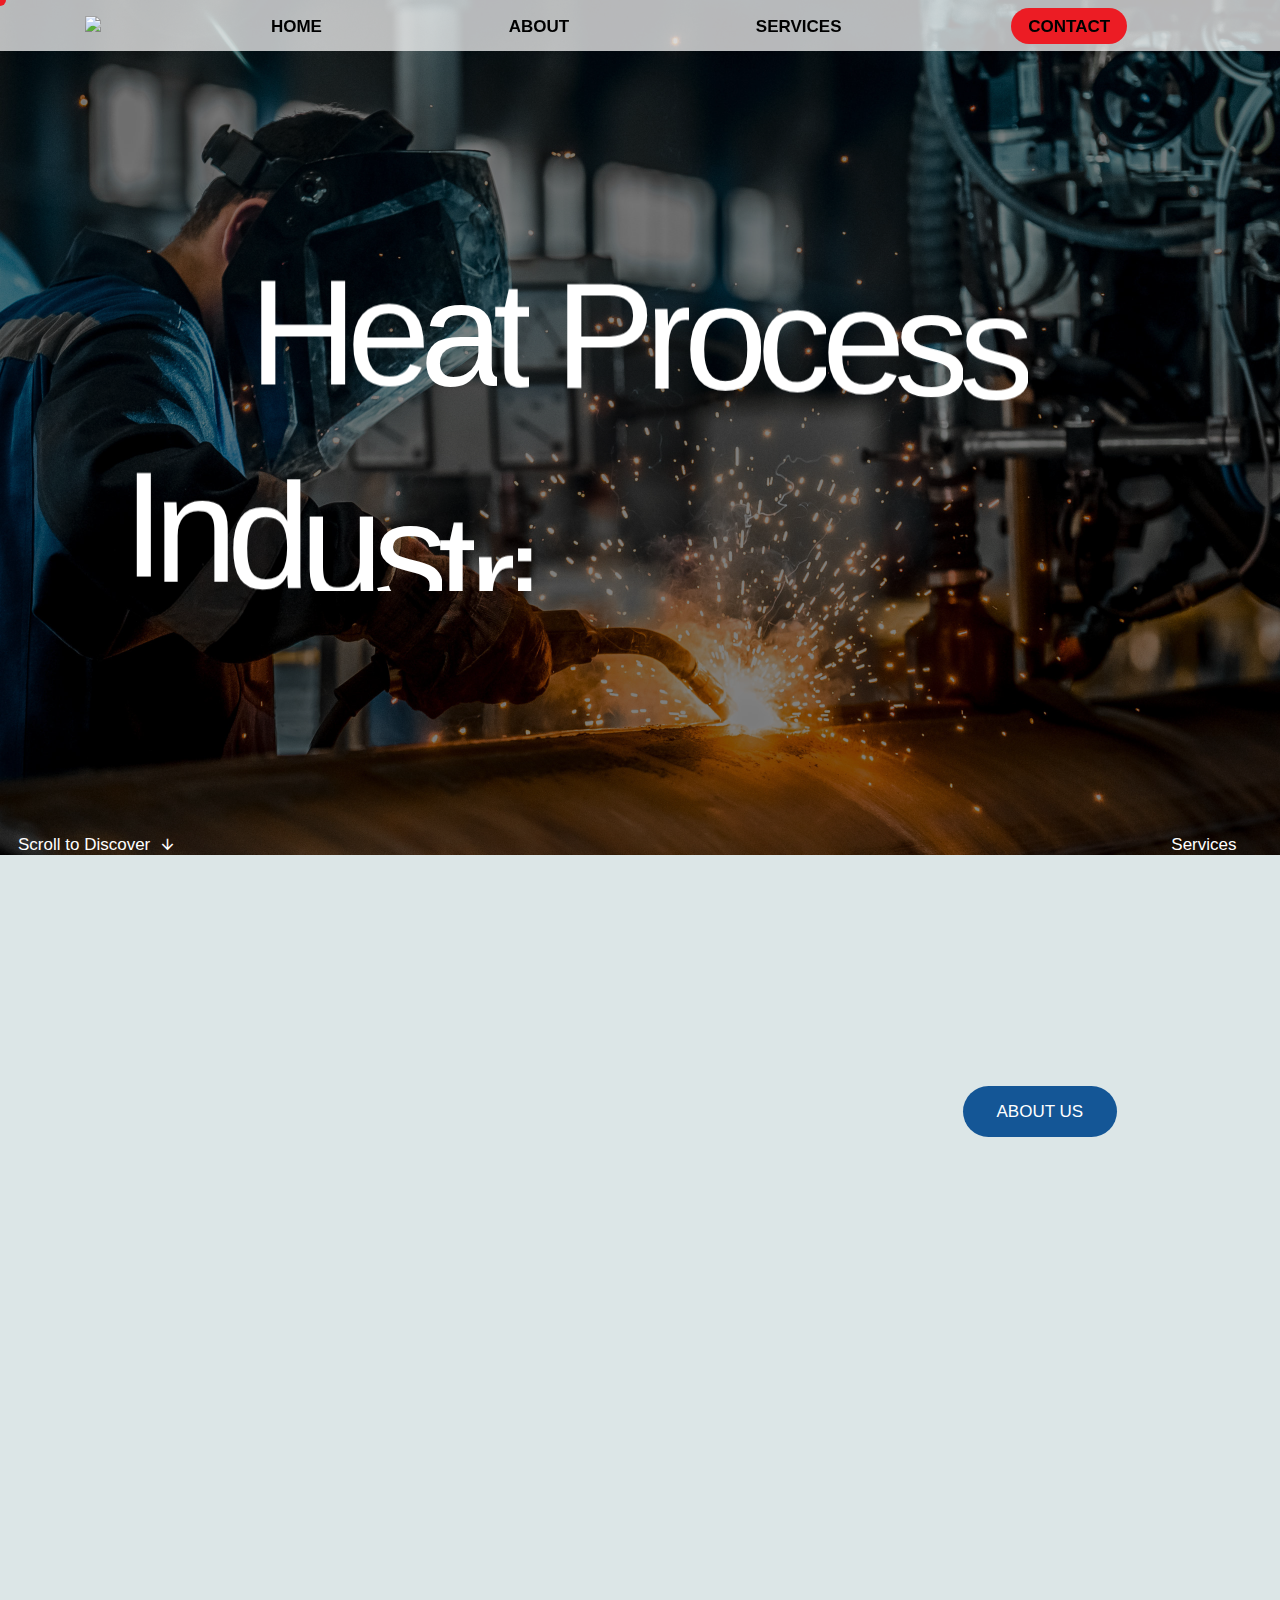
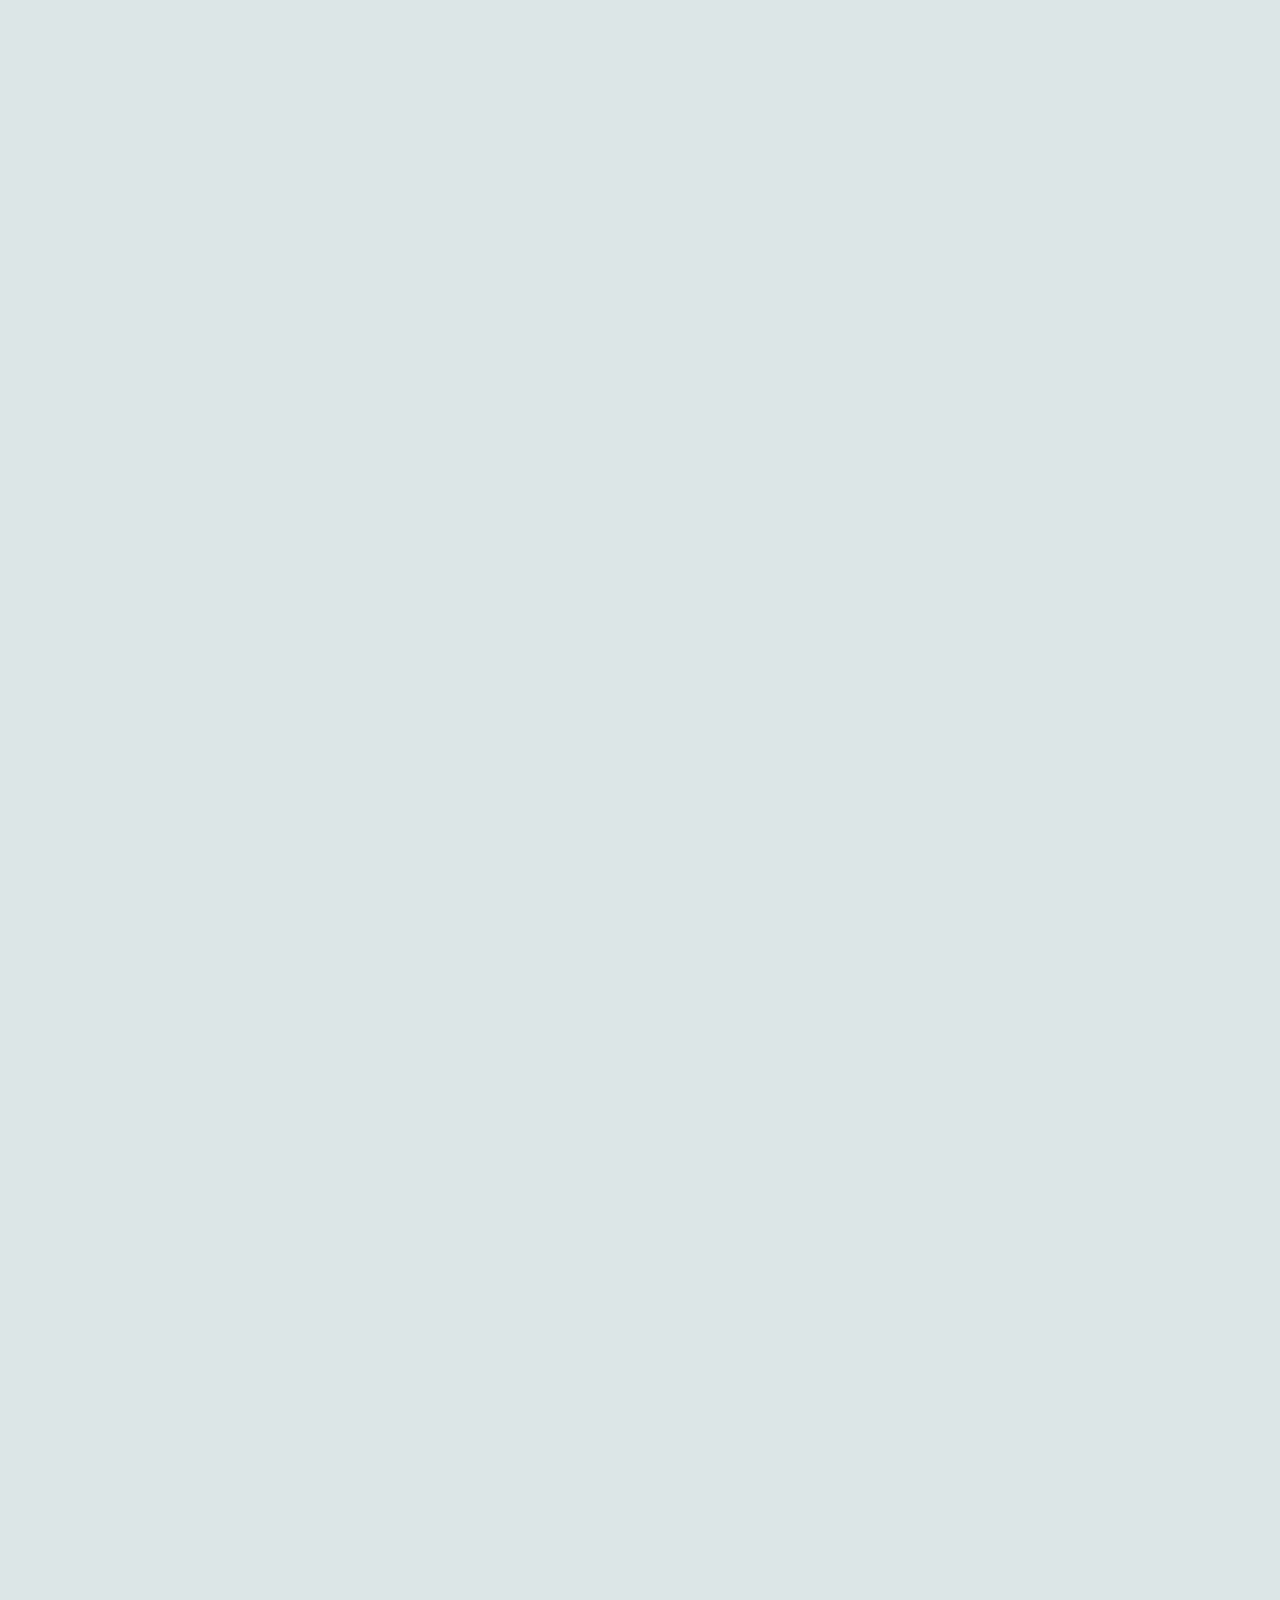
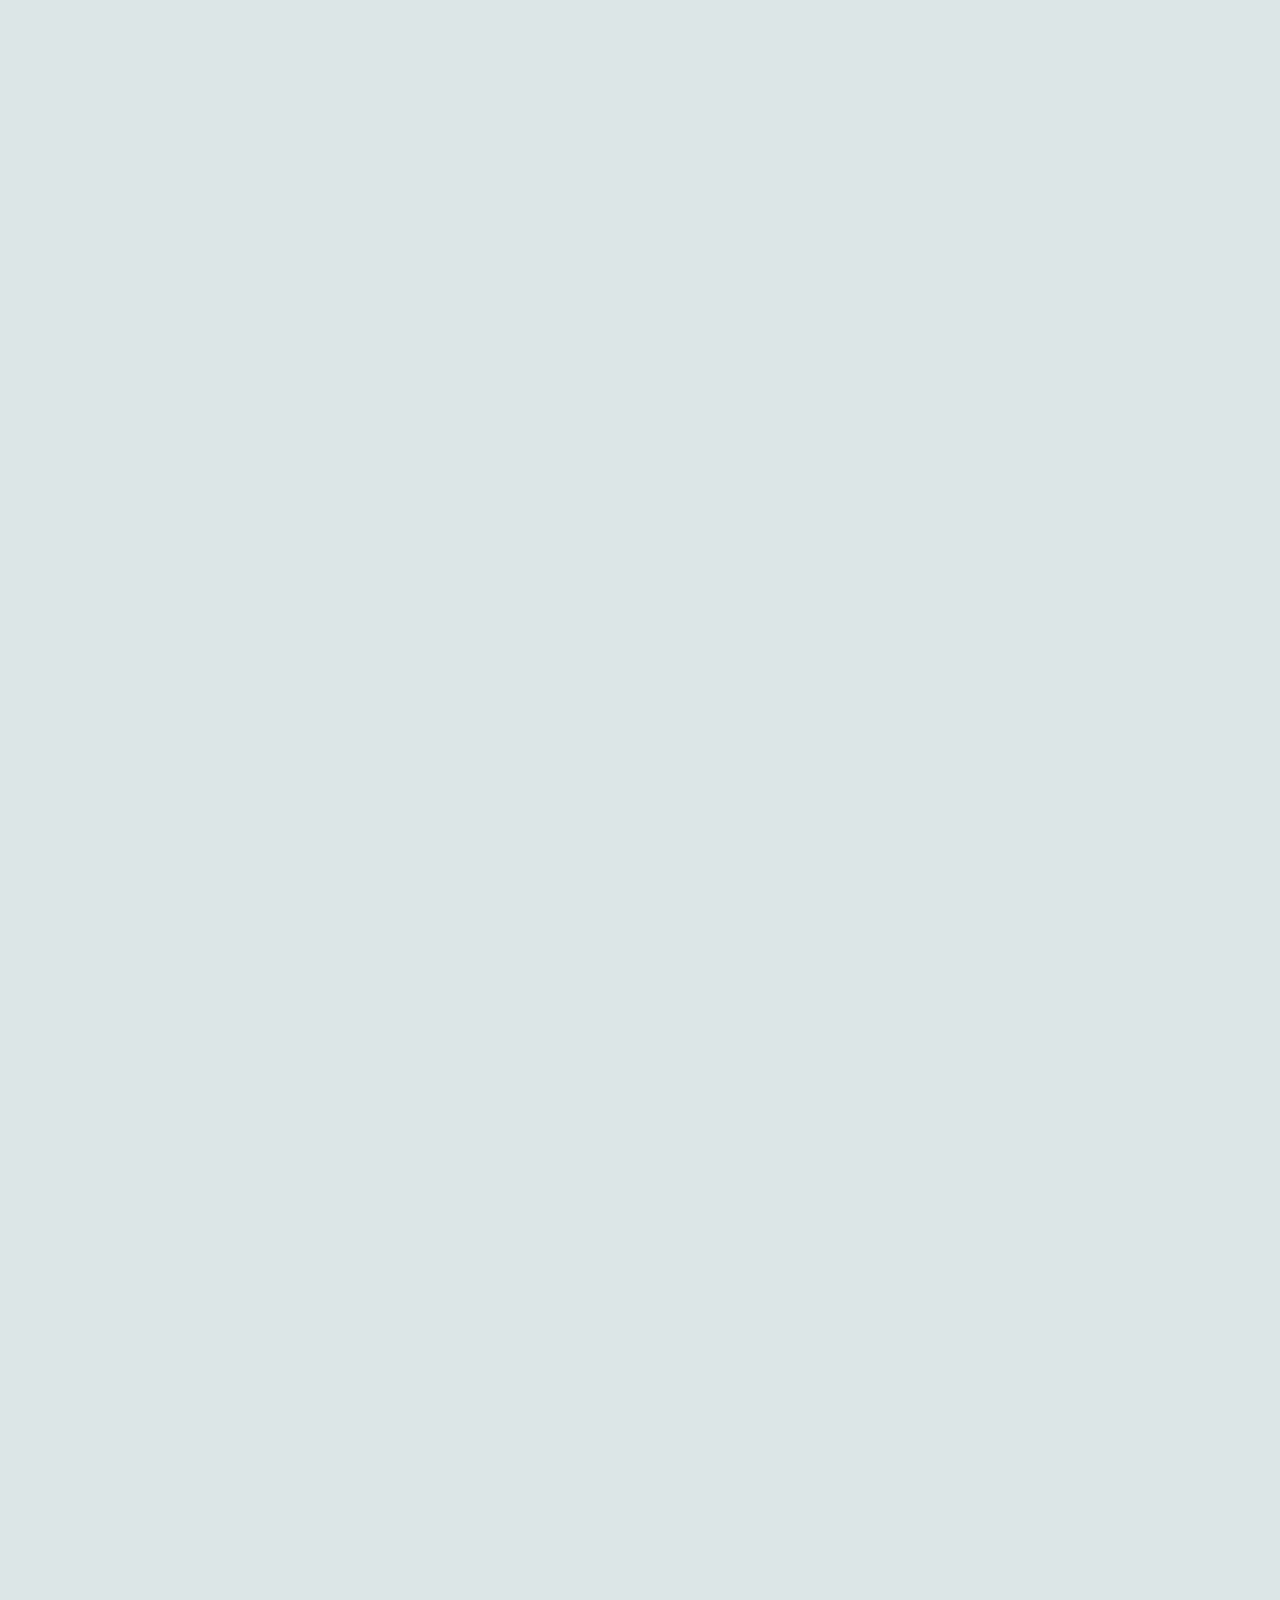
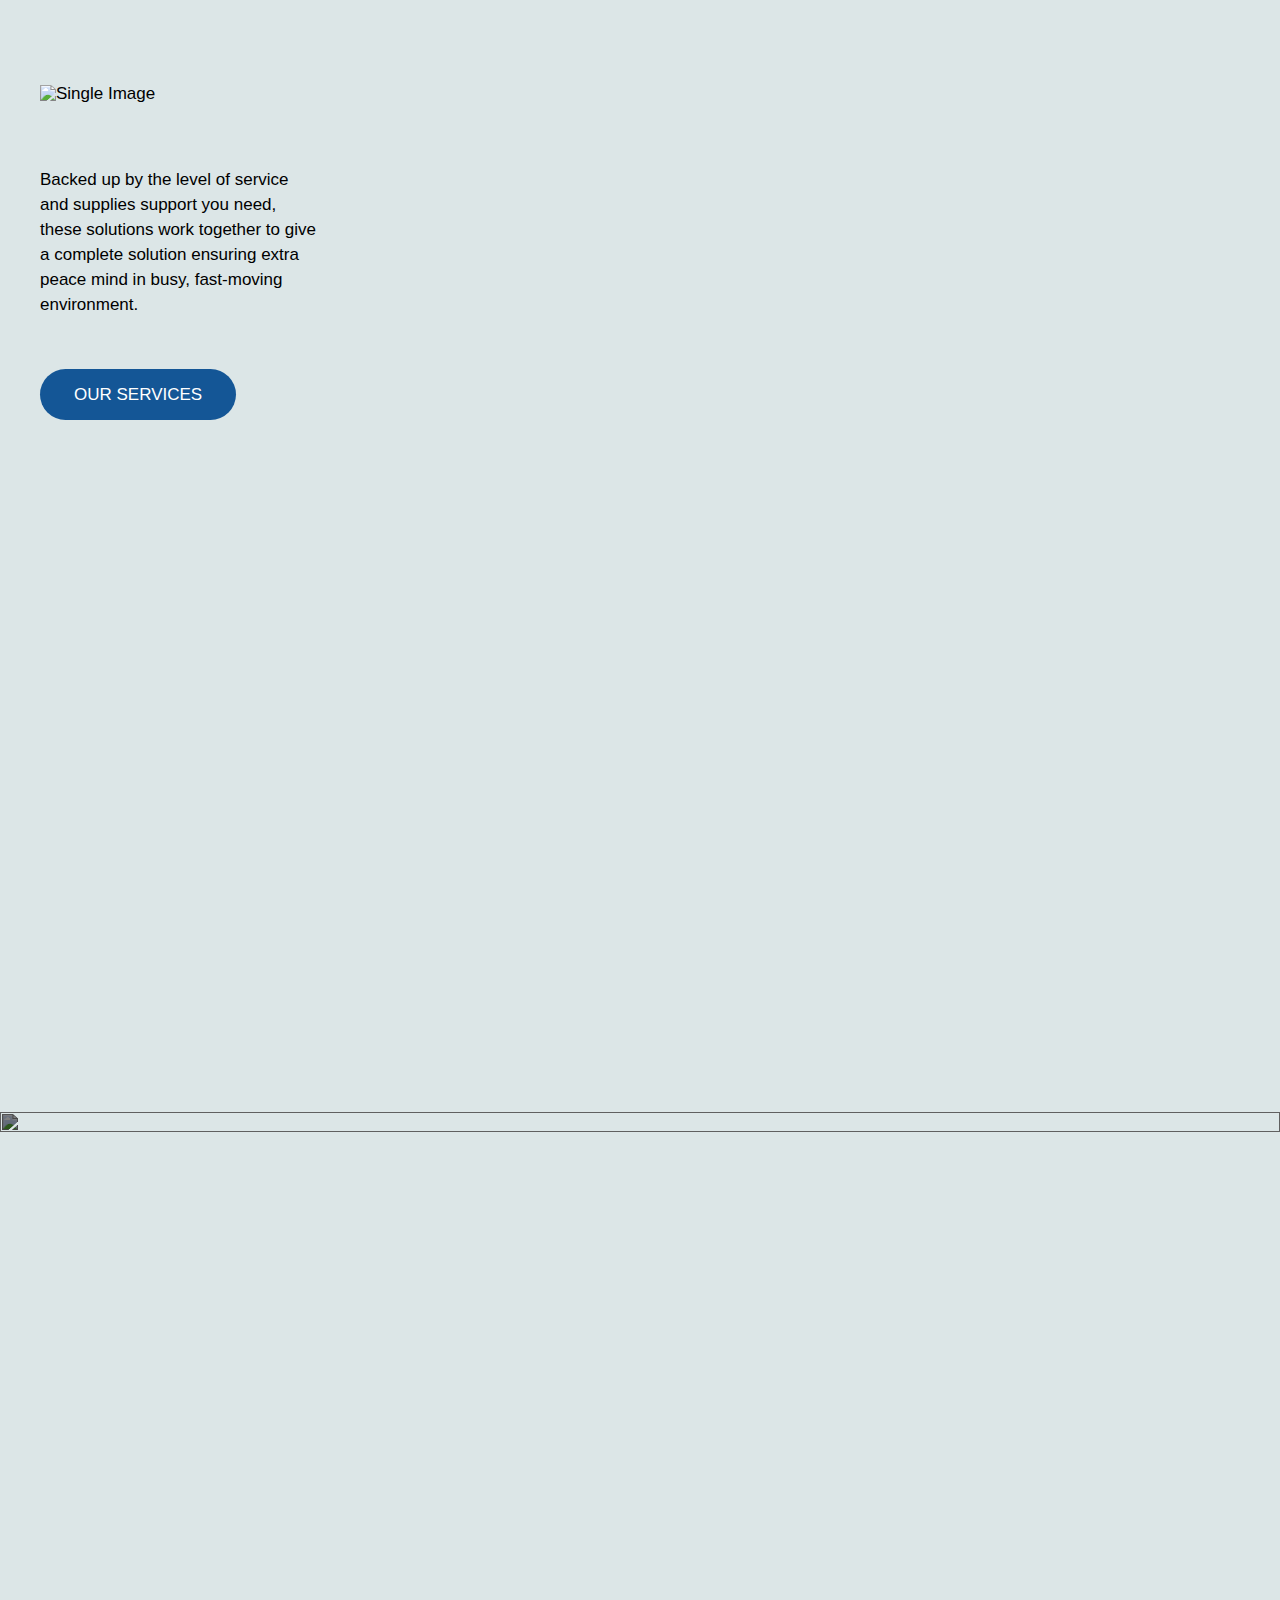
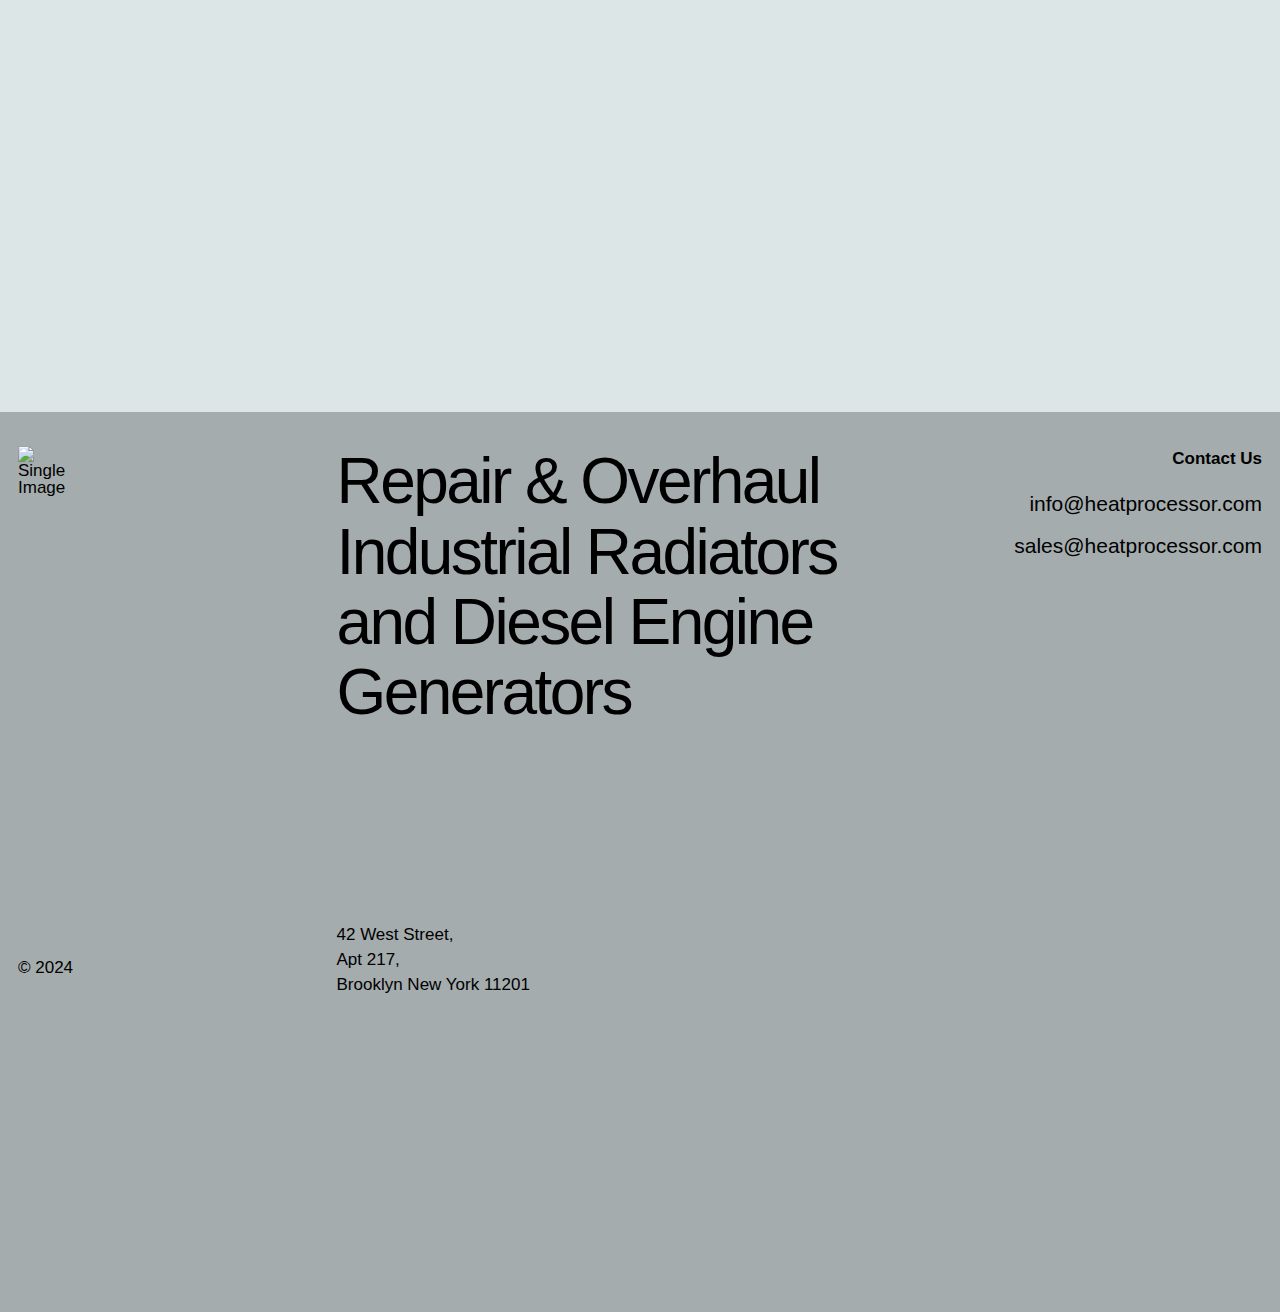
==== commit d7431c4e: "minor changes to images" ====
--- a/index.html
+++ b/index.html
@@ -15,7 +15,6 @@
 
     <link rel="preconnect" href="https://fonts.googleapis.com">
     <link rel="preconnect" href="https://fonts.gstatic.com" crossorigin>
-    <link href="https://fonts.googleapis.com/css2?family=Roboto:ital,wght@0,100;0,300;0,400;0,500;0,700;0,900;1,100;1,300;1,400;1,500;1,700;1,900&display=swap" rel="stylesheet">
 
     <link href="https://fonts.googleapis.com/icon?family=Material+Icons" rel="stylesheet">
 
@@ -27,36 +26,10 @@
     <link rel="icon" type="image/x-icon" href="img/Final logo slice-01.png">
     <!--/ Favicons -->
 
+    <script src="https://kit.fontawesome.com/d05ccc4835.js" crossorigin="anonymous"></script>
+
     <style>
-        .nav-specific {
-            border-radius: 50px; 
-            padding: 0.5rem 1rem; 
-            position: relative; 
-            box-sizing: border-box;
-            color: black;
-        }
-
-        .nav-specific:hover {
-            color: #ec1c24!important;
-            font-weight: bold;
-        }
-
-        .nav-button:hover {
-            color: white!important;
-        }
         
-        #mouseCursor .main-circle {
-            fill: #ec1c24!important;
-        }
-    
-        #specific-button {
-            background:#145696; 
-            border-radius: 50px; 
-            padding: 1rem 2rem; 
-            position: relative; 
-            margin-bottom: 5rem;
-            
-        }
     
         img {
             object-fit: cover; 
@@ -151,7 +124,7 @@
                             <!-- Button -->
                             <div class="nayla-button underline icon-right scroll-button" data-scroll-to="#sec1" data-icon="arrow_downward">
 
-                                <a href="#." style="color:white">Scroll to Discover</a>
+                                <a href="#." style="color:white!important">Scroll to Discover</a>
 
                             </div>
                             <!--/ Button -->
@@ -278,7 +251,7 @@
                                                         <!-- Meta -->
                                                         <div class="single-project-meta">
     
-                                                            <div style="color:black">>
+                                                            <div style="color:black">
                                                                 <h6>Diesel Engines and Generators</h6>
                                                             </div>
     
@@ -304,7 +277,7 @@
                                                         <!-- Image -->
                                                         <div class="single-project-image">
     
-                                                            <img alt="Single Project Image" src="img/aIR-cOOLERS.jpg">
+                                                            <img src="img/industrial_services_on_lines_co_ltd__cover.jpeg">
     
                                                         </div>
                                                         <!--/ Image -->
@@ -598,7 +571,7 @@
                 </div>
 
                 <!-- quality and control part -->
-                <div class="section fullscreen" style="height: 100vh">
+                <div class="section fullscreen" style="min-height: 100vh">
 
                     <div class="section-background">
 
@@ -621,7 +594,7 @@
                             <!-- Text -->
                             <div class="text-wrapper align-center no-margin">
 
-                                <p class="md-title no-margin has-anim-text charsUp" data-duration=1.5>
+                                <p class="md-title no-margin has-anim-text charsUp" data-duration=1.5 style="padding: 0 2rem">
                                     Quality and control at every level
                                 </p>
 
@@ -742,9 +715,8 @@
 
                         <!-- Scroll Top Icon -->
                         <div class="nayla-icon align-right scroll-button" data-scroll-to=0 style="--fontSize: 75px;--wgt: 300">
-                            <span class="material-icons">
-                                arrow_upward
-                            </span>
+
+                            <i class="fa-solid fa-arrow-up"></i>
 
                         </div>
                         <!--/ Scroll Top Icon -->
--- a/style.css
+++ b/style.css
@@ -3,10 +3,6 @@
 Version:	2.0.0
 Last change:	27/10/2023
 -------------------------------------------------------------------*/
-
-* {
-    font-family: 'Roboto';
-}
 
 html,
 body,
@@ -197,6 +193,44 @@
     /* 2 */
 }
 
+
+/* PERSONAL CLASSES */
+@import url('https://fonts.googleapis.com/css2?family=Roboto:ital,wght@0,100;0,300;0,400;0,500;0,700;0,900;1,100;1,300;1,400;1,500;1,700;1,900&display=swap');
+
+* {
+    font-family: 'Roboto', sans-serif !important;
+}
+
+.nav-specific {
+    border-radius: 50px; 
+    padding: 0.5rem 1rem; 
+    position: relative; 
+    box-sizing: border-box;
+    color: black;
+}
+
+.nav-specific:hover {
+    color: #ec1c24!important;
+    font-weight: bold;
+}
+
+.nav-button:hover {
+    color: white!important;
+}
+
+#mouseCursor .main-circle {
+    fill: #ec1c24!important;
+}
+
+#specific-button {
+    background:#145696; 
+    border-radius: 50px; 
+    padding: 1rem 2rem; 
+    position: relative; 
+    margin-bottom: 5rem;
+    
+}
+
 /* Sections
    ========================================================================== */
 
